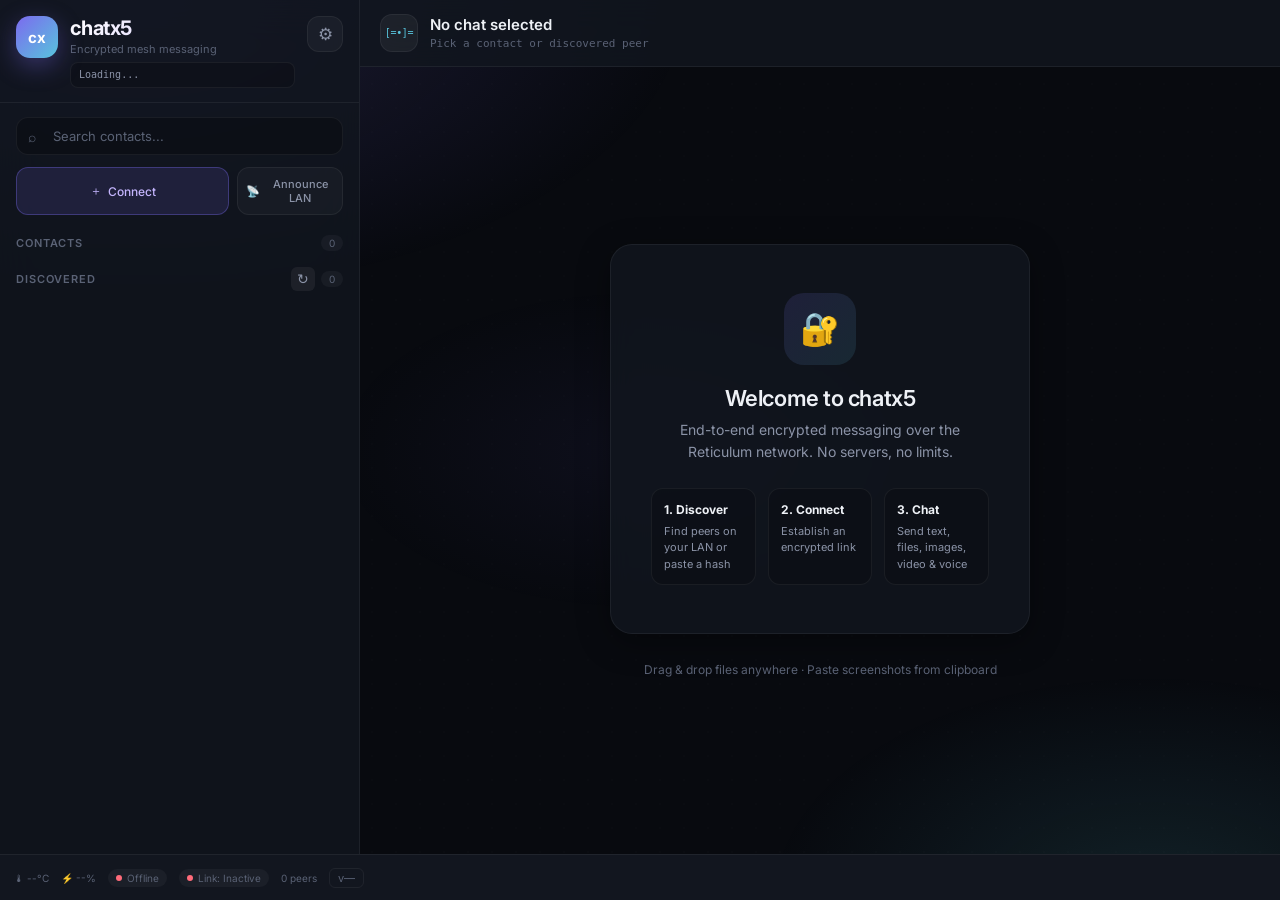
==== android/app/src/main/python/chatx5/web/static/index.html @ 14aeb2fa "v0.6.8: hub group chat, transport routing, announce isolation - Hub TCP relay links count via peer:t" ====
<!DOCTYPE html>
<html lang="en">
<head>
<meta charset="UTF-8">
<meta name="viewport" content="width=device-width, initial-scale=1.0, maximum-scale=1.0, viewport-fit=cover">
<title>chatx5</title>
<link rel="preconnect" href="https://fonts.googleapis.com">
<link rel="preconnect" href="https://fonts.gstatic.com" crossorigin>
<link href="https://fonts.googleapis.com/css2?family=Inter:wght@400;500;600;700&display=swap" rel="stylesheet">
<style>
*, *::before, *::after { margin: 0; padding: 0; box-sizing: border-box; }
:root {
  --bg: #080a0f;
  --bg-elevated: #0d1017;
  --surface: #12161f;
  --surface-hover: #181d28;
  --surface-active: #1e2433;
  --surface-glass: rgba(18, 22, 31, 0.82);
  --border: rgba(255,255,255,0.06);
  --border-strong: rgba(255,255,255,0.12);
  --text: #eef1f6;
  --text2: #8b93a7;
  --text3: #5a6275;
  --primary: #7c6aef;
  --primary-hover: #9183f5;
  --primary-soft: rgba(124,106,239,0.14);
  --accent: #58c4dc;
  --accent-soft: rgba(88,196,220,0.12);
  --msg-self: linear-gradient(135deg, #5b4cc4 0%, #7c6aef 55%, #6b7fd7 100%);
  --msg-other: #1a2030;
  --msg-system: rgba(124,106,239,0.12);
  --danger: #ff6b7a;
  --danger-soft: rgba(255,107,122,0.12);
  --success: #3dd68c;
  --success-soft: rgba(61,214,140,0.12);
  --warning: #f5b942;
  --radius-sm: 8px;
  --radius-md: 12px;
  --radius-lg: 16px;
  --radius-xl: 22px;
  --shadow-sm: 0 2px 8px rgba(0,0,0,0.25);
  --shadow-md: 0 8px 32px rgba(0,0,0,0.35);
  --shadow-lg: 0 20px 60px rgba(0,0,0,0.45);
  --transition: 0.22s cubic-bezier(0.4, 0, 0.2, 1);
  --sidebar-width: 360px;
}
html { scroll-behavior: smooth; }
body {
  font-family: 'Inter', -apple-system, BlinkMacSystemFont, 'Segoe UI', Roboto, sans-serif;
  background: var(--bg);
  color: var(--text);
  height: 100vh;
  height: 100dvh;
  overflow: hidden;
  -webkit-font-smoothing: antialiased;
  -webkit-text-size-adjust: 100%;
  padding: env(safe-area-inset-top) env(safe-area-inset-right) env(safe-area-inset-bottom) env(safe-area-inset-left);
}
body::before {
  content: '';
  position: fixed;
  inset: 0;
  background:
    radial-gradient(ellipse 80% 60% at 10% 0%, rgba(124,106,239,0.18), transparent 55%),
    radial-gradient(ellipse 60% 50% at 90% 100%, rgba(88,196,220,0.12), transparent 50%),
    radial-gradient(ellipse 40% 30% at 50% 50%, rgba(124,106,239,0.06), transparent 60%);
  pointer-events: none;
  z-index: 0;
}
#app { display: flex; flex-direction: column; height: 100vh; position: relative; z-index: 1; }
#workspace { display: flex; flex: 1; min-height: 0; overflow: hidden; }

/* Sidebar */
#sidebar {
  width: var(--sidebar-width);
  background: var(--surface-glass);
  backdrop-filter: blur(20px);
  -webkit-backdrop-filter: blur(20px);
  display: flex;
  flex-direction: column;
  border-right: 1px solid var(--border);
  transition: transform var(--transition), width var(--transition);
  flex-shrink: 0;
  overflow: hidden;
  isolation: isolate;
}
#sidebar-header {
  flex-shrink: 0;
  padding: 16px 16px 14px;
  border-bottom: 1px solid var(--border);
  display: flex;
  align-items: flex-start;
  gap: 12px;
}
#sidebar-body {
  flex: 1;
  min-height: 0;
  position: relative;
  display: flex;
  flex-direction: column;
  overflow: hidden;
}
.brand-mark {
  width: 42px; height: 42px; border-radius: 14px;
  background: linear-gradient(135deg, #7c6aef, #58c4dc);
  display: flex; align-items: center; justify-content: center;
  font-weight: 700; font-size: 15px; color: #fff;
  box-shadow: 0 8px 24px rgba(124,106,239,0.35);
  flex-shrink: 0; cursor: pointer; overflow: hidden;
  position: relative; transition: transform var(--transition), box-shadow var(--transition);
}
.brand-mark:hover { transform: scale(1.04); box-shadow: 0 10px 28px rgba(124,106,239,0.45); }
.brand-mark img { width: 100%; height: 100%; object-fit: cover; display: none; }
.brand-mark.has-logo { background: var(--surface); }
.brand-mark.has-logo img { display: block; }
.brand-mark.has-logo .brand-fallback { display: none; }
.peer-rtt {
  font-size: 10px; color: var(--success); font-variant-numeric: tabular-nums;
  margin-left: 4px; opacity: 0.9;
}
.identity-modal-overlay {
  position: fixed; inset: 0; z-index: 12000;
  background: rgba(0,0,0,0.55); display: none;
  align-items: center; justify-content: center; padding: 20px;
}
.identity-modal-overlay.open { display: flex; }
.identity-modal {
  width: min(420px, 100%); background: var(--surface);
  border: 1px solid var(--border-strong); border-radius: var(--radius-lg);
  padding: 20px; box-shadow: var(--shadow-lg);
}
.identity-modal h3 { margin: 0 0 8px; font-size: 18px; }
.identity-modal .id-value {
  font-family: ui-monospace, monospace; font-size: 12px; word-break: break-all;
  background: rgba(0,0,0,0.25); border: 1px solid var(--border);
  border-radius: var(--radius-sm); padding: 10px; margin: 12px 0;
}
.identity-modal-actions { display: flex; flex-wrap: wrap; gap: 8px; margin-top: 14px; }
.brand-text { flex: 1; min-width: 0; }
#sidebar-header h1 {
  font-size: 20px; font-weight: 700; letter-spacing: -0.03em; margin: 0;
  background: linear-gradient(135deg, #fff 0%, #c4b5fd 100%);
  -webkit-background-clip: text; -webkit-text-fill-color: transparent;
  background-clip: text;
}
.brand-sub { font-size: 11px; color: var(--text3); margin-top: 2px; }
#identity-box {
  margin-top: 6px; font-size: 10px; color: var(--text2);
  font-family: ui-monospace, 'Cascadia Code', monospace;
  cursor: pointer; line-height: 1.4;
  padding: 5px 8px; border-radius: var(--radius-sm);
  background: rgba(0,0,0,0.2); border: 1px solid var(--border);
  transition: all var(--transition);
  overflow: hidden; text-overflow: ellipsis; white-space: nowrap;
  max-width: 100%;
}
#identity-box:hover { color: var(--text); border-color: var(--primary); background: var(--primary-soft); }
#settings-btn {
  flex-shrink: 0;
  background: rgba(255,255,255,0.04); border: 1px solid var(--border);
  color: var(--text2); width: 36px; height: 36px;
  border-radius: var(--radius-md); cursor: pointer; font-size: 17px;
  display: flex; align-items: center; justify-content: center;
  transition: all var(--transition); align-self: flex-start;
}
#settings-btn:hover, #settings-btn.active {
  border-color: rgba(124,106,239,0.4); color: #c4b5fd; background: var(--primary-soft);
}

#contacts-section {
  flex: 1; min-height: 0; overflow: hidden;
  padding: 14px 16px 12px;
  display: flex; flex-direction: column;
}
.section-header {
  display: flex; align-items: center; justify-content: space-between;
  margin: 4px 0 10px;
}
.section-header h3 {
  font-size: 11px; font-weight: 600; text-transform: uppercase;
  letter-spacing: 0.08em; color: var(--text3);
}
.section-count {
  font-size: 10px; color: var(--text3);
  background: rgba(255,255,255,0.04); padding: 2px 8px;
  border-radius: 99px;
}
.section-header-actions {
  display: flex; align-items: center; gap: 6px;
}
.section-refresh-btn {
  border: none; background: rgba(255,255,255,0.06); color: var(--text2);
  width: 24px; height: 24px; border-radius: 6px; cursor: pointer;
  font-size: 14px; line-height: 1; padding: 0;
}
.section-refresh-btn:hover { background: rgba(255,255,255,0.12); color: var(--text1); }
.section-refresh-btn.spinning { opacity: 0.6; pointer-events: none; }
.search-box {
  position: relative; margin-bottom: 12px;
}
.search-box input {
  width: 100%; background: rgba(0,0,0,0.25);
  border: 1px solid var(--border); border-radius: var(--radius-md);
  color: var(--text); padding: 10px 12px 10px 36px;
  font-size: 13px; outline: none; transition: all var(--transition);
  font-family: inherit;
}
.search-box input:focus { border-color: var(--primary); box-shadow: 0 0 0 3px var(--primary-soft); }
.search-box input::placeholder { color: var(--text3); }
.search-icon {
  position: absolute; left: 12px; top: 50%; transform: translateY(-50%);
  color: var(--text3); font-size: 14px; pointer-events: none;
}
.sidebar-actions { display: flex; gap: 8px; margin-bottom: 16px; }
.sidebar-btn {
  flex: 1; display: flex; align-items: center; justify-content: center; gap: 6px;
  padding: 10px 12px; border-radius: var(--radius-md);
  border: 1px solid var(--border); background: rgba(255,255,255,0.03);
  color: var(--text2); font-size: 12px; font-weight: 500;
  cursor: pointer; transition: all var(--transition); font-family: inherit;
}
.sidebar-btn:hover { border-color: var(--border-strong); color: var(--text); background: var(--surface-hover); }
.sidebar-btn.primary {
  background: var(--primary-soft); border-color: rgba(124,106,239,0.35); color: #c4b5fd;
}
.sidebar-btn.primary:hover { background: rgba(124,106,239,0.22); color: #fff; }

.contact-item {
  display: flex; align-items: center; padding: 12px 14px;
  border-radius: var(--radius-md); cursor: pointer; margin-bottom: 6px;
  transition: background var(--transition), border-color var(--transition);
  position: relative; border: 1px solid transparent; gap: 0;
}
.contact-item:hover { background: var(--surface-hover); border-color: var(--border); }
.contact-item.active {
  background: var(--primary-soft); border-color: rgba(124,106,239,0.3);
  box-shadow: inset 3px 0 0 var(--primary);
}
.contact-avatar {
  width: 40px; height: 40px; border-radius: 12px;
  display: flex; align-items: center; justify-content: center;
  font-weight: 600; font-size: 15px; margin-right: 12px; flex-shrink: 0;
  color: #fff;
}
.contact-avatar-saved { background: linear-gradient(135deg, #7c6aef, #9b8afb); }
.contact-avatar-lan { background: linear-gradient(135deg, #2d9f6f, #3dd68c); }
.contact-info { flex: 1; min-width: 0; }
.contact-name { font-size: 14px; font-weight: 500; color: var(--text); }
.contact-hash {
  font-size: 11px; color: var(--text3); overflow: hidden;
  text-overflow: ellipsis; white-space: nowrap; font-family: ui-monospace, monospace;
  margin-top: 1px;
}
.contact-preview {
  font-size: 11px; color: var(--text3); overflow: hidden;
  text-overflow: ellipsis; white-space: nowrap; margin-top: 3px;
}
.contact-badge {
  font-size: 9px; font-weight: 600; text-transform: uppercase;
  letter-spacing: 0.06em; padding: 3px 7px; border-radius: 99px;
  background: rgba(255,255,255,0.05); color: var(--text3); flex-shrink: 0;
  margin-left: 8px;
}
.contact-badge.lan { background: var(--success-soft); color: var(--success); }
.contact-badge.unread {
  background: var(--primary); color: #fff; min-width: 20px;
  text-align: center; font-size: 10px; padding: 2px 6px;
}
.contact-card { align-items: flex-start; }
.contact-card .contact-avatar { margin-top: 2px; }
.contact-transport-rows { margin-top: 6px; display: flex; flex-direction: column; gap: 4px; }
.contact-transport-row {
  display: flex; align-items: center; gap: 8px; padding: 6px 8px;
  border-radius: var(--radius-sm); cursor: pointer; border: 1px solid transparent;
  transition: background var(--transition), border-color var(--transition);
}
.contact-transport-row:hover { background: var(--surface-hover); border-color: var(--border); }
.contact-transport-row.active { background: var(--primary-soft); border-color: rgba(124,106,239,0.25); }
.contact-transport-label {
  font-size: 9px; font-weight: 700; text-transform: uppercase; letter-spacing: 0.06em;
  min-width: 30px; flex-shrink: 0;
}
.contact-transport-label.lan { color: var(--success); }
.contact-transport-label.usb { color: var(--accent); }
.contact-transport-hash {
  flex: 1; min-width: 0; font-size: 11px; color: var(--text3);
  font-family: ui-monospace, monospace; overflow: hidden; text-overflow: ellipsis; white-space: nowrap;
}
.sidebar-actions .sidebar-btn.connect-btn { flex: 1 1 100%; }
.sidebar-actions .sidebar-btn.announce-btn { flex: 1 1 calc(50% - 4px); font-size: 11px; padding: 9px 8px; }
.contacts-scroll { flex: 1; min-height: 0; overflow-y: auto; margin: 0 -4px; padding: 0 4px; }

.empty-state {
  display: flex; flex-direction: column; align-items: center;
  text-align: center; gap: 6px; padding: 20px 12px; color: var(--text2);
}
.empty-state.small { padding: 16px 8px; font-size: 12px; }
.empty-state .empty-icon { font-size: 28px; opacity: 0.5; }
.empty-state .empty-hint { font-size: 11px; color: var(--text3); }

/* Overlay panels in sidebar */
.overlay-panel {
  display: none; flex-direction: column;
  position: absolute; inset: 0; z-index: 20;
  overflow-y: auto; padding: 16px;
  background: var(--surface);
  border-top: 1px solid var(--border);
  animation: panelIn 0.25s ease;
}
.overlay-panel.open { display: flex; pointer-events: auto; z-index: 25; }
@keyframes panelIn {
  from { opacity: 0; transform: translateX(-8px); }
  to { opacity: 1; transform: translateX(0); }
}
.panel-header {
  display: flex; align-items: center; justify-content: space-between;
  margin-bottom: 20px; padding-bottom: 14px;
  border-bottom: 1px solid var(--border);
}
.panel-header h3 { font-size: 16px; font-weight: 600; color: var(--text); }
.panel-close {
  background: rgba(255,255,255,0.05); border: 1px solid var(--border);
  color: var(--text2); width: 32px; height: 32px; border-radius: var(--radius-sm);
  cursor: pointer; font-size: 18px; line-height: 1;
  display: flex; align-items: center; justify-content: center;
  transition: all var(--transition);
}
.panel-close:hover { color: var(--text); border-color: var(--border-strong); }
.action-hash {
  font-family: ui-monospace, monospace; font-size: 12px;
  color: var(--text2); word-break: break-all;
  padding: 12px; background: rgba(0,0,0,0.2);
  border-radius: var(--radius-md); border: 1px solid var(--border);
  margin-bottom: 16px;
}
.action-buttons { display: flex; flex-direction: column; gap: 8px; }
.action-btn {
  display: flex; align-items: center; gap: 10px;
  padding: 12px 14px; border-radius: var(--radius-md);
  border: 1px solid var(--border); background: rgba(255,255,255,0.03);
  color: var(--text); font-size: 14px; cursor: pointer;
  transition: all var(--transition); font-family: inherit; text-align: left;
}
.action-btn:hover { background: var(--surface-hover); border-color: var(--border-strong); }
.action-btn.danger { color: var(--danger); border-color: rgba(255,107,122,0.2); }
.action-btn.danger:hover { background: var(--danger-soft); }

.settings-section { margin-bottom: 18px; }
.settings-section label {
  font-size: 11px; font-weight: 600; text-transform: uppercase;
  letter-spacing: 0.06em; color: var(--text3);
  display: block; margin-bottom: 8px;
}
.settings-section p { font-size: 12px; color: var(--text2); margin-bottom: 8px; line-height: 1.5; }
.settings-divider {
  height: 1px; background: var(--border); margin: 20px 0;
}
.settings-danger-zone label { color: var(--danger); }
.field-row { display: flex; gap: 8px; }
.field-row input { flex: 1; }

#settings-screen input:not([type="checkbox"]), #settings-screen select,
#connect-panel input, .dialog input, .dialog select {
  width: 100%; background: rgba(0,0,0,0.25);
  border: 1px solid var(--border); border-radius: var(--radius-md);
  color: var(--text); padding: 11px 12px; font-size: 13px;
  margin-bottom: 0; outline: none; font-family: inherit;
  transition: all var(--transition);
}
#settings-screen input[type="checkbox"] {
  width: 18px; height: 18px; padding: 0; margin: 0; flex-shrink: 0;
  accent-color: var(--primary); cursor: pointer;
}
#settings-screen input:not([type="checkbox"]):focus, #settings-screen select:focus,
#connect-panel input:focus, .dialog input:focus {
  border-color: var(--primary); box-shadow: 0 0 0 3px var(--primary-soft);
}
#settings-screen select option, .dialog select option { background: var(--surface); color: var(--text); }
.field-hint { font-size: 11px; color: var(--text3); margin-top: 6px; line-height: 1.4; }


/* Settings cards */
.settings-scroll { flex: 1; overflow-y: auto; padding-bottom: 8px; }
.settings-card {
  background: rgba(0,0,0,0.18); border: 1px solid var(--border);
  border-radius: var(--radius-lg); padding: 14px; margin-bottom: 12px;
}
.settings-card h4 {
  font-size: 12px; font-weight: 600; color: var(--text);
  margin-bottom: 12px; display: flex; align-items: center; gap: 8px;
}
.settings-card.danger { border-color: rgba(255,107,122,0.2); background: rgba(255,107,122,0.04); }
.settings-card.danger h4 { color: var(--danger); }
.settings-footer {
  flex-shrink: 0; padding-top: 12px; border-top: 1px solid var(--border);
}
.rns-iface-card {
  border: 1px solid var(--border);
  border-radius: var(--radius-sm);
  padding: 8px 10px;
  margin-bottom: 8px;
  background: rgba(255,255,255,0.02);
}
.rns-iface-card .iface-head {
  display: flex;
  align-items: center;
  justify-content: space-between;
  gap: 8px;
  margin-bottom: 6px;
}
.rns-iface-card .iface-head-actions {
  display: flex;
  align-items: center;
  gap: 8px;
  flex-shrink: 0;
}
.rns-iface-card .iface-active-toggle {
  display: flex;
  align-items: center;
  gap: 4px;
  font-size: 11px;
  color: var(--text2);
  white-space: nowrap;
}
.rns-iface-serial-fields {
  display: grid;
  grid-template-columns: 1fr 1fr;
  gap: 8px;
  margin-top: 6px;
}
.rns-iface-serial-fields label {
  display: block;
  font-size: 10px;
  color: var(--text3);
  margin-bottom: 4px;
}
.rns-iface-serial-fields select,
.rns-iface-serial-fields input {
  width: 100%;
  font-size: 11px;
}
.rns-serial-refresh {
  margin-top: 6px;
  font-size: 10px;
  color: var(--accent);
  cursor: pointer;
  background: none;
  border: none;
  padding: 0;
  font-family: inherit;
}
.rns-serial-refresh:hover { text-decoration: underline; }
.serial-devices-panel {
  margin-bottom: 10px;
  padding: 8px 10px;
  border: 1px solid var(--border);
  border-radius: var(--radius-sm);
  background: rgba(255,255,255,0.02);
  font-size: 11px;
}
.serial-devices-panel h5 {
  margin: 0 0 6px;
  font-size: 11px;
  color: var(--text2);
  font-weight: 600;
}
.serial-device-row {
  display: flex;
  justify-content: space-between;
  gap: 8px;
  padding: 4px 0;
  border-bottom: 1px solid rgba(255,255,255,0.04);
}
.serial-device-row:last-child { border-bottom: none; }
.serial-device-row .dev-name {
  font-family: ui-monospace, monospace;
  color: var(--text);
}
.serial-device-row .dev-meta {
  color: var(--text3);
  font-size: 10px;
  margin-top: 2px;
}
.serial-device-row .dev-status {
  flex-shrink: 0;
  font-size: 10px;
  font-weight: 600;
  white-space: nowrap;
}
.serial-device-row .dev-status.ok { color: #5fd38d; }
.serial-device-row .dev-status.denied { color: var(--warn, #e8a838); }
.serial-device-row .dev-status.missing { color: var(--text3); }
.rns-iface-serial-actions {
  display: flex;
  gap: 6px;
  margin-top: 8px;
  align-items: center;
}
.rns-iface-serial-actions .btn-block {
  width: auto;
  padding: 5px 10px;
  font-size: 11px;
}

.dock-version {
  font-size: 11px; color: var(--text3); cursor: pointer; padding: 2px 8px;
  border-radius: 6px; border: 1px solid var(--border);
}
.dock-version:hover { color: var(--text); border-color: var(--border-strong); }

/* Bottom dock */
#bottom-dock {
  flex-shrink: 0;
  display: flex;
  align-items: center;
  gap: 12px;
  padding: 0 14px;
  min-height: 46px;
  border-top: 1px solid var(--border);
  background: var(--surface);
}
.dock-status {
  display: flex;
  align-items: center;
  gap: 8px;
  flex-shrink: 0;
  font-size: 10px;
  color: var(--text3);
}
.dock-status > span:not(#queue-count) { white-space: nowrap; }
#transfer-dock {
  flex: 1;
  min-width: 0;
  display: flex;
  flex-direction: column;
  justify-content: center;
  gap: 4px;
}
#transfer-active-row {
  display: flex;
  align-items: center;
  gap: 10px;
  width: 100%;
}
#incoming-transfers {
  display: none;
  width: 100%;
  flex-direction: column;
  gap: 2px;
  font-size: 10px;
  color: var(--text2);
}
#incoming-transfers.active { display: flex; }
.incoming-item {
  display: flex;
  align-items: center;
  justify-content: space-between;
  gap: 8px;
  padding: 2px 0;
}
.incoming-item span:first-child {
  min-width: 0;
  overflow: hidden;
  text-overflow: ellipsis;
  white-space: nowrap;
}
.incoming-item span:last-child {
  flex-shrink: 0;
  color: var(--accent);
  font-variant-numeric: tabular-nums;
}
#debug-bar { display: contents; }
.status-pill {
  display: inline-flex; align-items: center; gap: 5px;
  padding: 3px 8px; border-radius: 99px;
  background: rgba(255,255,255,0.04); font-size: 10px;
}
.status-pill #ws-dot, .status-pill #link-dot {
  width: 6px; height: 6px; border-radius: 50%; display: inline-block;
}
#ws-dot.connected, #link-dot.connected { background: var(--success); box-shadow: 0 0 6px var(--success); }
#ws-dot.disconnected, #link-dot.disconnected { background: var(--danger); }
#ws-dot.connecting { background: var(--warning); }
#queue-count {
  background: var(--warning); color: #000; font-weight: 600;
  padding: 2px 8px; border-radius: 99px; font-size: 10px;
  cursor: pointer; user-select: none;
}
#queue-count:hover { filter: brightness(1.08); }

/* Main chat area */
#main { flex: 1; display: flex; flex-direction: column; min-width: 0; position: relative; }
#main::before {
  content: '';
  position: absolute; inset: 0;
  background-image: radial-gradient(rgba(255,255,255,0.03) 1px, transparent 1px);
  background-size: 24px 24px;
  pointer-events: none; opacity: 0.4;
}
#chat-header {
  padding: 14px 20px; border-bottom: 1px solid var(--border);
  display: flex; align-items: center; justify-content: space-between; gap: 16px;
  background: var(--surface-glass); backdrop-filter: blur(16px);
  position: relative; z-index: 2; flex-shrink: 0;
}
.header-left { display: flex; align-items: center; gap: 12px; min-width: 0; flex: 1; }
.header-actions { display: flex; align-items: center; gap: 10px; flex-shrink: 0; }
#chat-header .peer-info { min-width: 0; }
#sidebar-toggle {
  display: none; background: rgba(255,255,255,0.05);
  border: 1px solid var(--border); color: var(--text2);
  width: 38px; height: 38px; border-radius: var(--radius-md);
  cursor: pointer; font-size: 18px; align-items: center; justify-content: center;
}
#sidebar-toggle .toggle-bot {
  font-family: ui-monospace, 'Cascadia Code', monospace;
  font-size: 10px; letter-spacing: -0.03em; line-height: 1; color: var(--accent);
}
#chat-header .peer-info { font-size: 15px; font-weight: 600; }
#chat-header .peer-info .status {
  font-size: 11px; color: var(--text3); font-weight: 400; margin-top: 3px;
  font-family: ui-monospace, 'Cascadia Code', monospace;
  word-break: break-all; line-height: 1.35;
}
#chat-header .peer-info .status .peer-rtt {
  font-family: 'Inter', sans-serif; font-size: 10px; margin-left: 4px;
}
#disconnect-btn {
  background: var(--danger-soft); border: 1px solid rgba(255,107,122,0.25);
  color: var(--danger); padding: 4px 10px; border-radius: var(--radius-md);
  cursor: pointer; font-size: 10px; font-weight: 500;
  transition: all var(--transition); font-family: inherit;
  flex-shrink: 0;
}
#disconnect-btn:hover { background: rgba(255,107,122,0.2); }
.dock-status #disconnect-btn { margin-right: 4px; }

#placeholder {
  flex: 1; display: flex; align-items: center; justify-content: center;
  flex-direction: column; gap: 12px; position: relative; z-index: 1;
  padding: 40px;
}
.welcome-card {
  text-align: center; max-width: 420px;
  padding: 48px 40px; border-radius: var(--radius-xl);
  background: var(--surface-glass); border: 1px solid var(--border);
  backdrop-filter: blur(12px); box-shadow: var(--shadow-md);
}
.welcome-icon {
  width: 72px; height: 72px; margin: 0 auto 20px;
  border-radius: 20px; background: linear-gradient(135deg, var(--primary-soft), var(--accent-soft));
  display: flex; align-items: center; justify-content: center; font-size: 32px;
}
.welcome-card h2 { font-size: 22px; font-weight: 600; margin-bottom: 8px; letter-spacing: -0.02em; }
.welcome-card p { color: var(--text2); font-size: 14px; line-height: 1.6; }
.welcome-steps {
  display: flex; gap: 12px; margin-top: 24px; text-align: left;
}
.welcome-step {
  flex: 1; padding: 12px; border-radius: var(--radius-md);
  background: rgba(0,0,0,0.2); border: 1px solid var(--border);
  font-size: 11px; color: var(--text2); line-height: 1.5;
}
.welcome-step strong { display: block; color: var(--text); font-size: 12px; margin-bottom: 4px; }
#placeholder .keyhint { font-size: 12px; color: var(--text3); margin-top: 16px; }

#rns-error-banner {
  display: none;
  position: fixed;
  top: 0;
  left: 0;
  right: 0;
  z-index: 10000;
  background: linear-gradient(90deg, #5c1a24, #7a2030);
  color: #fff;
  padding: 10px 14px;
  font-size: 13px;
  line-height: 1.45;
  border-bottom: 1px solid rgba(255,255,255,0.15);
  box-shadow: var(--shadow-md);
}
#rns-error-banner.show { display: block; }
#rns-error-banner button {
  margin-top: 8px;
  background: rgba(255,255,255,0.14);
  border: 1px solid rgba(255,255,255,0.25);
  color: #fff;
  border-radius: 8px;
  padding: 6px 10px;
  cursor: pointer;
}
#setup-wizard {
  position: fixed; inset: 0; z-index: 200;
  display: none; align-items: center; justify-content: center;
  background: rgba(0,0,0,0.72); backdrop-filter: blur(8px);
  padding: 20px;
}
#setup-wizard.open { display: flex; }
.setup-wizard-card {
  width: min(480px, 100%); max-height: 90vh; overflow-y: auto;
  background: var(--surface); border: 1px solid var(--border);
  border-radius: var(--radius-xl); padding: 28px 24px;
  box-shadow: var(--shadow-lg);
}
.setup-wizard-card h2 { font-size: 20px; margin: 0 0 6px; }
.setup-wizard-card .lead { color: var(--text2); font-size: 13px; line-height: 1.55; margin-bottom: 18px; }
.setup-step { margin-bottom: 16px; }
.setup-step label { display: block; font-size: 12px; color: var(--text2); margin-bottom: 6px; }
.setup-step input, .setup-step select {
  width: 100%; height: 40px; border-radius: var(--radius-md);
  border: 1px solid var(--border); background: var(--surface2);
  color: var(--text); padding: 0 12px; font-family: inherit;
  color-scheme: dark;
}
.setup-step select {
  appearance: none;
  background-image: linear-gradient(45deg, transparent 50%, var(--text2) 50%),
    linear-gradient(135deg, var(--text2) 50%, transparent 50%);
  background-position: calc(100% - 18px) calc(50% + 2px), calc(100% - 12px) calc(50% + 2px);
  background-size: 6px 6px, 6px 6px;
  background-repeat: no-repeat;
  padding-right: 32px;
}
.setup-step select option {
  background: var(--surface2);
  color: var(--text);
}
.setup-step .field-row {
  display: flex; gap: 8px; align-items: stretch;
}
.setup-step .field-row input { flex: 1; min-width: 0; }
.setup-step .field-row button {
  width: auto; white-space: nowrap; padding: 0 12px; height: 40px;
  border-radius: var(--radius-md); border: 1px solid var(--border);
  background: var(--surface2); color: var(--text); cursor: pointer;
}
.setup-toggle {
  display: flex; align-items: flex-start; gap: 10px;
  padding: 12px; border-radius: var(--radius-md);
  border: 1px solid var(--border); background: rgba(0,0,0,0.15);
  font-size: 12px; color: var(--text2); line-height: 1.5;
}
.setup-toggle input { margin-top: 2px; }
.setup-toggle strong { display: block; color: var(--text); margin-bottom: 2px; }
.settings-toggle-card {
  display: grid; grid-template-columns: 1fr auto; align-items: center; gap: 16px;
  padding: 14px 16px; border-radius: var(--radius-md);
  border: 1px solid var(--border); background: rgba(0,0,0,0.12);
  margin-bottom: 10px; cursor: pointer; user-select: none;
  transition: border-color var(--transition), background var(--transition);
}
.settings-toggle-card:hover { border-color: var(--border-strong); background: rgba(255,255,255,0.04); }
.settings-toggle-card .toggle-text { min-width: 0; }
.settings-toggle-card .toggle-switch {
  display: flex; align-items: center; justify-content: center;
  width: 36px; flex-shrink: 0;
}
.settings-toggle-card .toggle-text strong {
  display: block; font-size: 13px; color: var(--text); margin-bottom: 3px;
}
.settings-toggle-card .toggle-text span {
  display: block; font-size: 12px; color: var(--text2); line-height: 1.45;
}
.network-status-block {
  margin-top: 4px; padding: 14px 16px; border-radius: var(--radius-md);
  border: 1px solid var(--border); background: rgba(0,0,0,0.18);
  font-size: 12px; line-height: 1.5;
}
.network-status-block .net-row {
  display: flex; justify-content: space-between; gap: 12px;
  padding: 6px 0; border-bottom: 1px solid rgba(255,255,255,0.04);
}
.network-status-block .net-row:last-child { border-bottom: none; }
.network-status-actions {
  display: grid; grid-template-columns: 1fr 1fr; gap: 10px; margin-bottom: 12px;
}
@media (max-width: 520px) { .network-status-actions { grid-template-columns: 1fr; } }
.settings-subhead {
  font-size: 11px; font-weight: 600; letter-spacing: 0.04em;
  text-transform: uppercase; color: var(--text3); margin: 14px 0 8px;
}
.net-hero {
  display: flex; align-items: flex-start; gap: 12px;
  padding: 14px 16px; border-radius: var(--radius-md);
  background: linear-gradient(135deg, rgba(124,106,239,0.12), rgba(88,196,220,0.08));
  border: 1px solid rgba(124,106,239,0.22); margin-bottom: 16px;
}
.net-hero-icon {
  width: 40px; height: 40px; border-radius: 12px; flex-shrink: 0;
  display: flex; align-items: center; justify-content: center;
  background: var(--primary-soft); font-size: 18px;
}
.net-hero-title { font-size: 13px; font-weight: 600; color: var(--text); margin-bottom: 4px; }
.net-hero-desc { font-size: 11px; color: var(--text2); line-height: 1.45; }
.net-grid { display: grid; grid-template-columns: 1fr 1fr; gap: 12px; margin-bottom: 14px; }
@media (max-width: 520px) { .net-grid { grid-template-columns: 1fr; } }
.net-panel {
  padding: 14px; border-radius: var(--radius-md);
  background: rgba(0,0,0,0.18); border: 1px solid var(--border);
}
.net-panel-label {
  font-size: 10px; font-weight: 600; letter-spacing: 0.06em;
  text-transform: uppercase; color: var(--text3); margin-bottom: 10px;
}
.net-iface-table {
  width: 100%; border-collapse: collapse; margin-top: 10px; font-size: 12px;
}
.net-iface-table th, .net-iface-table td {
  padding: 9px 10px; text-align: left; border-bottom: 1px solid var(--border);
}
.net-iface-table th {
  font-size: 10px; font-weight: 600; letter-spacing: 0.05em;
  text-transform: uppercase; color: var(--text3);
}
.net-iface-table code.net-ip {
  font-family: ui-monospace, monospace; font-size: 11px; color: var(--text2);
}
.net-iface-table .iface-status {
  display: inline-flex; align-items: center; gap: 6px; font-size: 11px; color: var(--text2);
}
.net-iface-table .status-dot {
  width: 7px; height: 7px; border-radius: 50%; flex-shrink: 0;
}
.net-iface-table .status-dot.up { background: var(--success); }
.net-iface-table .status-dot.down { background: var(--text3); }
.net-gw-badge {
  font-size: 9px; font-weight: 600; letter-spacing: 0.04em; text-transform: uppercase;
  color: var(--accent); margin-left: 6px;
}
.net-serial-block {
  margin: 16px 0; padding: 18px 20px; border-radius: var(--radius-lg);
  border: 1px solid rgba(88,196,220,0.28); background: rgba(88,196,220,0.06);
}
.net-serial-block h4 {
  font-size: 14px; font-weight: 600; color: var(--accent); margin: 0 0 6px;
}
.net-divider { height: 1px; background: var(--border); margin: 20px 0; }
.settings-row-split { display: grid; grid-template-columns: 1fr 1fr; gap: 10px; }
@media (max-width: 520px) { .settings-row-split { grid-template-columns: 1fr; } }

/* Full-page settings */
body.settings-open { overflow: hidden; }
#settings-screen {
  position: fixed; inset: 0; z-index: 180;
  display: none; flex-direction: column;
  background: var(--bg); color: var(--text);
}
#settings-screen.open { display: flex; }
.settings-topbar {
  flex-shrink: 0; display: flex; align-items: center; gap: 16px;
  padding: 14px 20px; border-bottom: 1px solid var(--border);
  background: var(--surface);
}
.settings-back {
  display: inline-flex; align-items: center; gap: 6px;
  padding: 8px 14px; border-radius: var(--radius-md);
  border: 1px solid var(--border); background: rgba(255,255,255,0.04);
  color: var(--text); font-size: 13px; cursor: pointer; font-family: inherit;
  transition: all var(--transition);
}
.settings-back:hover { background: var(--surface-hover); border-color: var(--border-strong); }
.settings-topbar h2 {
  flex: 1; margin: 0; font-size: 18px; font-weight: 600;
}
.settings-topbar h2 span { font-size: 12px; color: var(--text3); font-weight: 500; margin-left: 8px; }
.settings-topbar .btn-save {
  width: auto; min-width: 100px; padding: 0 20px; height: 40px;
}
.settings-layout {
  flex: 1; display: flex; min-height: 0; overflow: hidden;
}
.settings-nav {
  flex-shrink: 0; width: 200px; padding: 16px 12px;
  border-right: 1px solid var(--border); background: rgba(0,0,0,0.15);
  display: flex; flex-direction: column; gap: 4px; overflow-y: auto;
}
.settings-nav-item {
  display: flex; align-items: center; gap: 10px;
  padding: 12px 14px; border-radius: var(--radius-md);
  border: 1px solid transparent; background: transparent;
  color: var(--text2); font-size: 13px; font-weight: 500;
  cursor: pointer; text-align: left; font-family: inherit;
  transition: all var(--transition);
}
.settings-nav-item:hover { background: rgba(255,255,255,0.04); color: var(--text); }
.settings-nav-item.active {
  background: var(--primary-soft); border-color: rgba(124,106,239,0.35);
  color: var(--text);
}
.settings-nav-item .nav-icon { font-size: 16px; width: 22px; text-align: center; }
.settings-nav-item.sub-item {
  margin-left: 14px; padding-left: 12px; font-size: 12px;
  border-left: 2px solid rgba(124,106,239,0.25);
}
.settings-main {
  flex: 1; overflow-y: auto; padding: 24px 28px 32px;
}
.settings-pane { display: none; max-width: 760px; }
.settings-pane.active { display: block; }
.settings-block {
  background: rgba(0,0,0,0.14); border: 1px solid var(--border);
  border-radius: var(--radius-lg); padding: 20px 22px; margin-bottom: 16px;
}
.settings-block h3 {
  font-size: 15px; font-weight: 600; margin: 0 0 6px; color: var(--text);
}
.settings-block .block-lead {
  font-size: 13px; color: var(--text2); line-height: 1.55; margin: 0 0 18px;
}
.settings-block.danger {
  border-color: rgba(255,107,122,0.25); background: rgba(255,107,122,0.04);
}
.settings-block.danger h3 { color: var(--danger); }
.settings-block .settings-section { margin-bottom: 16px; }
.settings-block .settings-section:last-child { margin-bottom: 0; }
.settings-inline-link {
  color: var(--accent); text-decoration: none; font-weight: 500;
}
.settings-inline-link:hover { text-decoration: underline; }
.net-transport-cards { display: grid; grid-template-columns: 1fr 1fr; gap: 10px; }
@media (max-width: 640px) {
  .net-transport-cards { grid-template-columns: 1fr; }
}
.net-transport-card {
  padding: 16px; border-radius: var(--radius-md); cursor: pointer;
  border: 1px solid var(--border); background: rgba(0,0,0,0.12);
  transition: border-color var(--transition), background var(--transition);
}
.net-transport-card:hover { border-color: var(--border-strong); background: var(--surface-hover); }
.net-transport-card.active {
  border-color: rgba(124,106,239,0.55); background: var(--primary-soft);
}
.net-transport-card strong { display: block; font-size: 14px; color: var(--text); margin-bottom: 4px; }
.net-transport-card span { font-size: 12px; color: var(--text2); line-height: 1.45; }
@media (max-width: 720px) {
  .settings-layout { flex-direction: column; }
  .settings-nav {
    width: 100%; flex-direction: row; overflow-x: auto; overflow-y: hidden;
    border-right: none; border-bottom: 1px solid var(--border);
    padding: 10px 12px; gap: 6px;
  }
  .settings-nav-item { white-space: nowrap; padding: 10px 14px; }
  .settings-main { padding: 16px; }
}

#messages {
  flex: 1; overflow-y: auto; padding: 24px 28px;
  display: flex; flex-direction: column; gap: 8px;
  position: relative; z-index: 1; scroll-behavior: smooth;
}
.msg {
  max-width: 68%; padding: 12px 16px; border-radius: 18px;
  font-size: 14px; line-height: 1.55; position: relative;
  word-wrap: break-word; user-select: text;
  box-shadow: var(--shadow-sm);
  animation: msgIn 0.3s ease;
}
@keyframes msgIn {
  from { opacity: 0; transform: translateY(8px); }
  to { opacity: 1; transform: translateY(0); }
}
.msg:hover .msg-actions { opacity: 1; }
.msg .msg-actions {
  position: absolute; top: 6px; right: 6px; opacity: 0;
  display: flex; gap: 4px; transition: opacity var(--transition);
}
.msg .msg-action-btn {
  background: rgba(0,0,0,0.35); border: none; color: var(--text2);
  font-size: 11px; padding: 4px 8px; border-radius: 6px;
  cursor: pointer;
}
.msg .msg-action-btn:hover { color: var(--text); background: rgba(0,0,0,0.55); }
.msg .delete-btn:hover { color: var(--danger); }
.msg.self {
  align-self: flex-end; background: var(--msg-self);
  border-bottom-right-radius: 6px; color: #fff;
}
.msg.other {
  align-self: flex-start; background: var(--msg-other);
  border: 1px solid var(--border); border-bottom-left-radius: 6px;
}
.msg.system {
  align-self: center; background: var(--msg-system);
  border: 1px solid rgba(124,106,239,0.2);
  font-size: 12px; color: var(--text2); border-radius: 99px;
  padding: 8px 16px; max-width: 90%; box-shadow: none;
}
.msg .time {
  font-size: 10px; color: rgba(255,255,255,0.45); margin-top: 6px; text-align: right;
}
.msg.other .time { color: var(--text3); }
.msg .sender-label {
  font-size: 11px; font-weight: 600; color: var(--primary);
  margin-bottom: 4px; opacity: 0.9;
}
.msg img.msg-img {
  max-width: 100%; border-radius: var(--radius-md); margin-top: 8px;
  cursor: pointer; transition: transform var(--transition);
}
.msg img.msg-img:hover { transform: scale(1.02); }
.msg video.msg-video {
  max-width: 100%; max-height: 360px; border-radius: var(--radius-md);
  margin-top: 8px; background: #000; display: block;
}
.msg.video-msg { max-width: 88%; min-width: 260px; }
.msg .file-info { display: flex; align-items: center; gap: 10px; margin-top: 4px; }
.msg .file-info .file-icon { font-size: 22px; }
.msg.voice-msg { max-width: min(92%, 520px); min-width: min(92vw, 360px); overflow: visible; padding-right: 44px; }
.msg.voice-msg.other { max-width: min(92%, 520px); }
.msg.voice-msg .msg-actions,
.msg.video-msg .msg-actions { opacity: 1; z-index: 5; pointer-events: auto; }
.voice-wrap { width: 100%; max-width: 480px; min-width: min(88vw, 320px); margin-top: 8px; pointer-events: auto; }
.msg .voice-player {
  display: block; width: 100%; min-width: min(88vw, 300px); max-width: 480px;
  height: 48px; border-radius: var(--radius-sm); pointer-events: auto; cursor: pointer;
}
.msg-link { color: var(--accent); text-decoration: underline; text-underline-offset: 2px; }
.msg.self .msg-link { color: #d4f0ff; }

/* Composer */
#input-area {
  padding: 16px 24px 20px; position: relative; z-index: 2;
  background: linear-gradient(to top, var(--bg) 60%, transparent);
  flex-shrink: 0;
}
.composer {
  background: var(--surface-glass); border: 1px solid var(--border);
  border-radius: var(--radius-xl); padding: 8px 10px 8px 14px;
  backdrop-filter: blur(16px); box-shadow: var(--shadow-md);
  position: relative;
}
#input-row { display: flex; gap: 6px; align-items: flex-end; }
#input-row textarea {
  flex: 1; background: transparent; border: none;
  color: var(--text); padding: 10px 4px; font-size: 14px;
  font-family: inherit; resize: none; outline: none;
  min-height: 42px; max-height: 120px; line-height: 1.5;
}
#input-row textarea::placeholder { color: var(--text3); }
.composer-tools {
  display: flex; gap: 4px; align-items: center; padding-top: 2px;
}
.input-btn {
  background: transparent; border: none; color: var(--text3);
  width: 38px; height: 38px; border-radius: var(--radius-md);
  cursor: pointer; display: flex; align-items: center; justify-content: center;
  font-size: 17px; transition: all var(--transition); flex-shrink: 0;
}
.input-btn:hover { background: rgba(255,255,255,0.06); color: var(--text); }
.input-btn.recording { color: var(--danger); background: var(--danger-soft); animation: pulse 1s infinite; }
@keyframes pulse { 50% { opacity: 0.5; } }
@keyframes spin { to { transform: rotate(360deg); } }
.spinning { animation: spin 0.75s linear infinite; opacity: 0.85; }
#send-btn {
  background: linear-gradient(135deg, #7c6aef, #6b7fd7);
  color: #fff; width: 42px; height: 42px; border-radius: 14px;
  box-shadow: 0 4px 16px rgba(124,106,239,0.4);
}
#send-btn:hover { transform: scale(1.05); box-shadow: 0 6px 20px rgba(124,106,239,0.5); }

.attach-submenu {
  display: none; flex-wrap: wrap; gap: 4px; align-items: center;
  padding: 6px 0 2px; border-top: 1px solid var(--border); margin-top: 6px;
}
.attach-submenu.open { display: flex; }
.composer-tools .desktop-only { display: flex; }
.composer-tools .android-only { display: none; }
body.android-composer .composer-tools .desktop-only { display: none !important; }
body.android-composer .composer-tools .android-only { display: flex; }
body.android-composer .attach-submenu { display: none; }
body.android-composer .attach-submenu.open { display: flex; }

/* Buttons */
.dlg-btn-row { display: flex; gap: 10px; justify-content: flex-end; margin-top: 8px; }
.dlg-btn {
  padding: 10px 22px; border-radius: var(--radius-md); border: none;
  font-size: 13px; font-weight: 500; cursor: pointer; font-family: inherit;
  transition: all var(--transition);
}
.dlg-btn.primary {
  background: linear-gradient(135deg, #7c6aef, #6b7fd7); color: #fff;
  box-shadow: 0 4px 12px rgba(124,106,239,0.3);
}
.dlg-btn.primary:hover { transform: translateY(-1px); }
.dlg-btn.secondary { background: rgba(255,255,255,0.06); color: var(--text); border: 1px solid var(--border); }
.dlg-btn.secondary:hover { background: rgba(255,255,255,0.1); }
.dlg-btn.danger { background: var(--danger-soft); color: var(--danger); border: 1px solid rgba(255,107,122,0.25); }
.btn-block {
  width: 100%; padding: 11px; border-radius: var(--radius-md);
  border: 1px solid var(--border); background: rgba(255,255,255,0.04);
  color: var(--text); font-size: 13px; font-weight: 500;
  cursor: pointer; font-family: inherit; transition: all var(--transition);
}
.btn-block:hover { background: rgba(255,255,255,0.08); }
.btn-block.primary { background: var(--primary-soft); border-color: rgba(124,106,239,0.3); color: #c4b5fd; }
.btn-block.danger { color: var(--danger); border-color: rgba(255,107,122,0.2); }
.btn-block.danger:hover { background: var(--danger-soft); }

/* Modal state */
body.modal-open #app { pointer-events: none; user-select: none; }
body.modal-open #save-contact-dialog,
body.modal-open #save-contact-dialog * { pointer-events: auto; user-select: auto; }

/* Dialog */
#save-contact-dialog {
  display: none; position: fixed; inset: 0;
  background: rgba(0,0,0,0.65); backdrop-filter: blur(4px);
  z-index: 5000; align-items: center; justify-content: center;
  animation: fadeIn 0.2s ease;
}
#save-contact-dialog.open { display: flex; }
#folder-picker-dialog {
  display: none; position: fixed; inset: 0;
  background: rgba(0,0,0,0.65); z-index: 5000;
  align-items: center; justify-content: center;
}
#folder-picker-dialog.open { display: flex; }
.release-notes-page { max-width: min(92vw, 560px); max-height: 85vh; overflow: hidden; display: flex; flex-direction: column; position: relative; }
.release-notes-scroll { overflow-y: auto; flex: 1; padding-right: 4px; }
.release-notes-version { margin: 0 0 14px; padding-bottom: 12px; border-bottom: 1px solid var(--border); }
.release-notes-version h3 { margin: 0 0 8px; font-size: 15px; color: var(--text); }
.release-notes-version ul { margin: 0; padding-left: 18px; line-height: 1.55; font-size: 13px; color: var(--text2); }
.release-notes-version.current h3 { color: var(--accent); }
#share-browser-dialog {
  display: none; position: fixed; inset: 0;
  background: rgba(0,0,0,0.65); z-index: 5000;
  align-items: center; justify-content: center;
}
#share-browser-dialog.open { display: flex; }
.share-browser-toolbar {
  display: flex; flex-wrap: wrap; gap: 8px; align-items: center; margin-bottom: 12px;
}
.share-browser-path {
  flex: 1; min-width: 120px; font-size: 12px; color: var(--text2); word-break: break-all;
}
.share-entry-btn {
  text-align: left; padding: 10px 12px; border-radius: var(--radius-md);
  border: 1px solid var(--border); background: rgba(255,255,255,0.03);
  color: var(--text); font-size: 13px; cursor: pointer; font-family: inherit;
  display: flex; justify-content: space-between; gap: 10px; align-items: center;
}
.share-entry-btn:hover { background: var(--surface-hover); border-color: var(--border-strong); }
.share-entry-meta { font-size: 10px; color: var(--text3); flex-shrink: 0; }
.folder-option-btn {
  text-align: left; padding: 12px 14px; border-radius: var(--radius-md);
  border: 1px solid var(--border); background: rgba(255,255,255,0.03);
  color: var(--text); font-size: 13px; cursor: pointer; font-family: inherit;
}
.folder-option-btn:hover { background: var(--surface-hover); border-color: var(--border-strong); }
.folder-option-btn .path { display: block; font-size: 10px; color: var(--text3); margin-top: 4px; word-break: break-all; }
.network-status {
  margin-top: 10px; font-size: 11px; color: var(--text2); line-height: 1.5;
  max-height: 220px; overflow-y: auto; padding-right: 4px;
}
.net-row {
  display: flex; justify-content: space-between; gap: 8px;
  padding: 6px 0; border-bottom: 1px solid var(--border);
}
.net-row:last-child { border-bottom: none; }
.net-row-action { cursor: pointer; }
.net-row-action:hover .net-value { text-decoration: underline; }
.net-label { color: var(--text3); flex-shrink: 0; }
.net-value { color: var(--text); text-align: right; word-break: break-all; }
.net-iface {
  padding: 8px 10px; margin-top: 6px; border-radius: var(--radius-md);
  background: rgba(0,0,0,0.2); border: 1px solid var(--border);
}
.net-ok { color: var(--success); }
.net-bad { color: var(--danger); }
.net-warn { color: var(--warning); }
#save-contact-dialog .dialog { pointer-events: auto; }
#save-contact-dialog input, #save-contact-dialog button { pointer-events: auto; }
@keyframes fadeIn { from { opacity: 0; } to { opacity: 1; } }
.dialog {
  background: var(--surface); border: 1px solid var(--border);
  border-radius: var(--radius-xl); padding: 28px;
  width: 420px; max-width: 90vw; box-shadow: var(--shadow-lg);
  position: relative;
}
.dialog h2 { margin-bottom: 20px; font-size: 18px; font-weight: 600; }
.dialog label { font-size: 11px; font-weight: 600; text-transform: uppercase; letter-spacing: 0.06em; color: var(--text3); display: block; margin-bottom: 8px; }
.dialog .field-group { margin-bottom: 14px; }

/* Emoji picker */
#emoji-picker {
  display: none; position: absolute; bottom: calc(100% + 8px); left: 0;
  background: var(--surface); border: 1px solid var(--border);
  border-radius: var(--radius-lg); padding: 10px; width: 340px; max-height: 260px;
  overflow: hidden; z-index: 20; box-shadow: var(--shadow-lg); flex-direction: column;
}
#emoji-picker.open { display: flex; }
#emoji-search {
  width: 100%; margin-bottom: 8px; padding: 8px 10px; border-radius: var(--radius-sm);
  border: 1px solid var(--border); background: var(--bg); color: var(--text); font-size: 13px;
}
#emoji-grid {
  display: flex; flex-wrap: wrap; gap: 2px; overflow-y: auto; max-height: 200px;
}
#emoji-picker .emoji-empty {
  width: 100%; padding: 12px 8px; text-align: center; color: var(--text3); font-size: 12px;
}
.emoji-item {
  width: 36px; height: 36px; display: flex; align-items: center; justify-content: center;
  cursor: pointer; border-radius: var(--radius-sm); font-size: 20px;
  transition: background var(--transition);
}
.emoji-item:hover { background: rgba(255,255,255,0.08); transform: scale(1.15); }

/* Toast */
#toast {
  position: fixed; bottom: 28px; left: 50%;
  transform: translateX(-50%) translateY(12px);
  background: var(--surface); border: 1px solid var(--border);
  color: var(--text); padding: 12px 22px; border-radius: var(--radius-lg);
  font-size: 13px; font-weight: 500; opacity: 0;
  transition: all 0.3s cubic-bezier(0.4, 0, 0.2, 1);
  z-index: 200; pointer-events: none; box-shadow: var(--shadow-md);
}
#toast.show { opacity: 1; transform: translateX(-50%) translateY(0); }

/* Image lightbox with pinch / wheel zoom */
#image-modal {
  display: none; position: fixed; inset: 0;
  background: rgba(0,0,0,0.94); backdrop-filter: blur(8px);
  z-index: 300; flex-direction: column; touch-action: none;
}
#image-modal.open { display: flex; }
#image-viewer {
  flex: 1; min-height: 0; width: 100%; overflow: hidden;
  display: flex; align-items: center; justify-content: center;
  cursor: grab; position: relative;
}
#image-viewer.dragging { cursor: grabbing; }
#image-viewer img {
  max-width: none; max-height: none; border-radius: var(--radius-md);
  box-shadow: var(--shadow-lg); transform-origin: center center;
  user-select: none; -webkit-user-drag: none; pointer-events: none;
  transition: transform 0.05s linear;
}
.image-viewer-toolbar {
  flex-shrink: 0; display: flex; align-items: center; justify-content: center;
  gap: 10px; padding: 12px 16px calc(12px + env(safe-area-inset-bottom));
  background: rgba(0,0,0,0.55); border-top: 1px solid rgba(255,255,255,0.08);
}
.image-viewer-toolbar button {
  background: rgba(255,255,255,0.08); border: 1px solid rgba(255,255,255,0.12);
  color: var(--text); border-radius: var(--radius-md); padding: 8px 14px;
  font-size: 14px; cursor: pointer; font-family: inherit;
}
.image-viewer-toolbar button:hover { background: rgba(255,255,255,0.14); }
.image-viewer-zoom-label {
  font-size: 12px; color: var(--text2); min-width: 48px; text-align: center;
}

/* Progress bar */
#progress-bar {
  display: none; flex: 1; min-width: 0;
  align-items: center; gap: 10px;
}
#progress-bar.active { display: flex; }
#progress-bar .progress-track {
  flex: 1; min-width: 80px; height: 6px; background: rgba(255,255,255,0.08);
  border-radius: 99px; overflow: hidden;
}
#progress-bar .progress-fill {
  height: 100%;
  background: linear-gradient(90deg, #7c6aef, #58c4dc);
  border-radius: 99px; width: 0%;
}
#progress-bar #progress-label {
  font-size: 10px; color: var(--text2); min-width: 0; flex: 1;
  white-space: nowrap; overflow: hidden; text-overflow: ellipsis;
}
#transfer-speed {
  display: none; flex-shrink: 0; min-width: 76px; text-align: right;
  font-size: 12px; font-weight: 600; color: var(--accent);
  font-variant-numeric: tabular-nums;
}
#transfer-speed.active { display: block; }
#transfer-cancel-btn {
  display: none; flex-shrink: 0;
  background: var(--danger-soft); border: 1px solid rgba(255,107,122,0.3);
  color: var(--danger); padding: 6px 12px; border-radius: var(--radius-sm);
  font-size: 11px; font-weight: 600; cursor: pointer; font-family: inherit;
}
#transfer-cancel-btn.visible { display: inline-flex; }
#transfer-cancel-btn:hover { background: rgba(255,107,122,0.2); }

::-webkit-scrollbar { width: 5px; height: 5px; }
::-webkit-scrollbar-track { background: transparent; }
::-webkit-scrollbar-thumb { background: rgba(255,255,255,0.08); border-radius: 99px; }
::-webkit-scrollbar-thumb:hover { background: rgba(255,255,255,0.15); }

#sidebar-backdrop {
  display: none;
  position: fixed;
  inset: 0;
  background: rgba(0, 0, 0, 0.5);
  z-index: 44;
  touch-action: none;
}
body.sidebar-open #sidebar-backdrop { display: block; }

@media (min-width: 861px) {
  body:not(.android-shell) #sidebar-toggle {
    display: flex;
  }
  body.desktop-sidebar-collapsed:not(.android-shell) #sidebar {
    width: 0;
    min-width: 0;
    border-right: none;
    overflow: hidden;
    pointer-events: none;
  }
}

@media (max-width: 860px), (hover: none) and (pointer: coarse) {
  #workspace { position: relative; }
  #sidebar {
    position: fixed;
    left: 0;
    top: 0;
    bottom: 0;
    z-index: 50;
    width: min(var(--sidebar-width), 88vw);
    transform: translateX(-100%);
    box-shadow: var(--shadow-lg);
    -webkit-overflow-scrolling: touch;
  }
  #sidebar:not(.collapsed) { transform: translateX(0); }
  #sidebar-toggle {
    display: flex;
    position: relative;
    z-index: 43;
    touch-action: manipulation;
  }
  #main { width: 100%; flex: 1; position: relative; z-index: 1; }
  #chat-header { padding: 10px 12px; }
  #chat-header .peer-info { font-size: 14px; }
  :root { --sidebar-width: 300px; }
  .msg { max-width: 88%; }
  #messages { padding: 14px 12px; }
  #input-area { padding: 10px 12px 14px; }
  #placeholder { padding: 16px; }
  #placeholder .keyhint { display: none; }
  .welcome-card { padding: 28px 20px; max-width: 100%; }
  .welcome-steps { flex-direction: column; gap: 8px; }
  .welcome-card h2 { font-size: 20px; }
  #bottom-dock {
    flex-wrap: wrap;
    gap: 6px;
    padding: 6px 10px;
    min-height: 40px;
  }
  #temp-display, #cpu-display, #peer-count { display: none; }
  .dock-status { gap: 6px; }
  .status-pill { font-size: 9px; padding: 2px 6px; }
  #emoji-picker { width: calc(100vw - 32px); left: 0; }
  .composer-tools .input-btn { width: 34px; height: 34px; font-size: 16px; }
  #disconnect-btn { padding: 6px 12px; font-size: 11px; }
}

body.android-shell #workspace {
  position: relative;
  flex: 1;
  min-height: 0;
}
body.android-shell #sidebar {
  position: relative !important;
  left: auto !important;
  top: auto !important;
  bottom: auto !important;
  width: 100% !important;
  max-width: 100% !important;
  transform: none !important;
  box-shadow: none;
  z-index: 1;
  flex: 1;
  display: flex;
  flex-direction: column;
}
body.android-shell.android-chat-open #sidebar {
  display: none !important;
}
body.android-shell #main {
  display: none;
  flex: 1;
  min-height: 0;
  width: 100%;
}
body.android-shell.android-chat-open #main {
  display: flex;
  flex-direction: column;
}
body.android-shell #sidebar-toggle {
  display: none !important;
}
body.android-shell #sidebar-backdrop,
body.android-shell.sidebar-open #sidebar-backdrop {
  display: none !important;
}
</style>
</head>
<body>
<div id="rns-error-banner" role="alert">
  <strong>Network stack failed to start.</strong>
  <span id="rns-error-text"></span>
  <div><button type="button" onclick="repairNetworkInterfaces()">Repair interfaces &amp; restart</button></div>
</div>
<div id="setup-wizard" role="dialog" aria-modal="true" aria-labelledby="setup-wizard-title">
  <div class="setup-wizard-card">
    <h2 id="setup-wizard-title">Welcome to chatx5</h2>
    <p class="lead">Quick setup so you can discover and chat with peers on your chosen network.</p>
    <div class="setup-step">
      <label for="setup-name">Your display name</label>
      <input id="setup-name" placeholder="e.g. arch, ubuntu, phone..." maxlength="50" autocomplete="name">
    </div>
    <div class="setup-step">
      <label for="setup-lan-interface">IPv4 address for LAN chat</label>
      <select id="setup-lan-interface">
        <option value="" disabled selected>Pick an interface…</option>
      </select>
      <p class="field-hint">Each IPv4 on your PC is listed separately — pick the address peers should reach you on.</p>
    </div>
    <div class="setup-step">
      <label for="setup-retention">Chat history retention</label>
      <select id="setup-retention">
        <option value="1d">1 day</option>
        <option value="1w">1 week</option>
        <option value="1m">1 month</option>
        <option value="6m">6 months</option>
        <option value="12m">1 year</option>
        <option value="never" selected>Forever</option>
        <option value="on_restart">Until restart</option>
        <option value="on_close">Until close</option>
      </select>
    </div>
    <div class="setup-step">
      <label for="setup-lan-transport">LAN transport (RNS)</label>
      <select id="setup-lan-transport">
        <option value="udp_lan" selected>UDP LAN — Wi-Fi / Ethernet (recommended)</option>
        <option value="tcp_lan">TCP LAN — direct TCP peer links</option>
      </select>
      <p class="field-hint">How encrypted chat travels on your LAN. Change later in Settings → Network.</p>
    </div>
    <div class="setup-step">
      <label for="setup-received-dir">Received files folder</label>
      <div class="field-row">
        <input id="setup-received-dir" placeholder="/home/user/Downloads/chatx5" spellcheck="false">
        <button type="button" onclick="pickSetupReceivedDir()">Select folder</button>
      </div>
      <p class="field-hint" id="setup-received-hint">Where incoming files are saved. You can change this later in Settings.</p>
    </div>
    <div class="setup-step">
      <label class="setup-toggle">
        <input type="checkbox" id="setup-auto-announce" checked>
        <span><strong>Auto-announce</strong>Periodically broadcast your presence on the LAN. Leave off to announce manually with Announce LAN.</span>
      </label>
    </div>
    <p class="field-hint" style="margin-bottom:14px">UDP LAN discovery is enabled by default. Adjust RNS interfaces later in Settings → Network.</p>
    <button class="btn-block primary" onclick="completeSetupWizard()">Get started</button>
  </div>
</div>
<div id="app">
  <div id="workspace">
  <div id="sidebar-backdrop" onclick="closeSidebarOnBackdrop(event)"></div>
  <aside id="sidebar" onclick="event.stopPropagation()">
    <div id="sidebar-header">
      <div class="brand-mark" id="brand-mark" onclick="pickBrandLogo()" title="Click to set sidebar logo">
        <img id="brand-logo-img" alt="">
        <span class="brand-fallback">cx</span>
      </div>
      <input type="file" id="brand-logo-input" accept="image/png,image/jpeg,image/webp,image/gif" hidden>
      <div class="brand-text">
        <h1><span id="brand-title">chatx5</span> <span id="header-version" style="font-size:12px;color:var(--text3);font-weight:500"></span></h1>
        <div class="brand-sub">Encrypted mesh messaging</div>
        <div id="identity-box" onclick="openIdentityModal()" title="Your identity — click to manage">Loading...</div>
      </div>
      <button id="settings-btn" onclick="toggleSettings()" title="Settings">⚙</button>
    </div>

    <div id="sidebar-body">
    <div id="contacts-section">
      <div class="search-box">
        <span class="search-icon">⌕</span>
        <input type="text" id="contact-search" placeholder="Search contacts..." oninput="filterContacts(this.value)">
      </div>
      <div class="sidebar-actions">
        <button class="sidebar-btn primary connect-btn" onclick="toggleConnectPanel()">
          <span>＋</span> Connect
        </button>
        <button class="sidebar-btn announce-btn" onclick="announceSelf('lan')" title="Manual LAN announce (RNS + beacon)">
          <span>📡</span> Announce LAN
        </button>
        <button class="sidebar-btn announce-btn" id="announce-serial-btn" onclick="announceSelf('serial')" title="Manual serial/USB announce" style="display:none">
          <span>🔌</span> Announce Serial
        </button>
      </div>
      <div class="contacts-scroll">
        <div id="hub-group-section" style="display:none">
          <div class="section-header">
            <h3>Hub Group</h3>
          </div>
          <div id="hub-group-entry" class="contact-item" onclick="openChat(HUB_GROUP_PEER, false)">
            <div class="contact-avatar contact-avatar-saved">G</div>
            <div class="contact-info">
              <div class="contact-name">Group Chat</div>
              <div class="contact-hash">All peers on hub node</div>
            </div>
          </div>
        </div>
        <div class="section-header">
          <h3>Contacts</h3>
          <span class="section-count" id="contacts-count">0</span>
        </div>
        <div id="contacts-list"></div>

        <div class="section-header" style="margin-top:16px">
          <h3>Discovered</h3>
          <div class="section-header-actions">
            <button type="button" class="section-refresh-btn" id="discovered-refresh-btn"
              onclick="refreshDiscoveredPeers()" title="Refresh discovered peers (re-announce + rescan)">↻</button>
            <span class="section-count" id="discovered-count">0</span>
          </div>
        </div>
        <div id="discovered-list"></div>
      </div>
    </div>

    <div id="action-panel" class="overlay-panel">
      <div class="panel-header">
        <h3>Peer Actions</h3>
        <button class="panel-close" onclick="toggleActionPanel()" title="Close">&times;</button>
      </div>
      <div class="action-hash" id="action-panel-title"></div>
      <div class="action-buttons">
        <button class="action-btn" onclick="actionConnect()">🔗 Connect to peer</button>
        <button class="action-btn" onclick="actionSaveContact()">💾 Save as contact</button>
        <button class="action-btn danger" onclick="actionClearPeerHistory()">🧹 Clear chat history</button>
        <button class="action-btn danger" onclick="actionDelete()">🗑 Delete contact</button>
      </div>
    </div>

    <div id="identity-modal-overlay" class="identity-modal-overlay" onclick="closeIdentityModal(event)">
      <div class="identity-modal" onclick="event.stopPropagation()">
        <h3>Your identity</h3>
        <p class="field-hint" style="margin:0">LAN and USB serial use separate connect hashes in v0.5.</p>
        <label style="display:block;font-size:11px;font-weight:600;text-transform:uppercase;letter-spacing:.06em;color:var(--text3);margin-top:12px">LAN connect hash</label>
        <div class="id-value" id="identity-modal-hash-lan">—</div>
        <div id="identity-modal-serial-block">
          <label style="display:block;font-size:11px;font-weight:600;text-transform:uppercase;letter-spacing:.06em;color:var(--text3);margin-top:12px">Serial connect hash</label>
          <div class="id-value" id="identity-modal-hash-serial">—</div>
        </div>
        <div class="identity-modal-actions">
          <button type="button" class="sidebar-btn primary" onclick="copyIdentityFromModal('lan')">Copy LAN</button>
          <button type="button" class="sidebar-btn primary" id="identity-modal-copy-serial" onclick="copyIdentityFromModal('serial')" style="display:none">Copy Serial</button>
          <button type="button" class="sidebar-btn danger" onclick="regenerateIdentityFromModal('lan')">Regenerate LAN</button>
          <button type="button" class="sidebar-btn danger" id="identity-modal-regen-serial" onclick="regenerateIdentityFromModal('serial')" style="display:none">Regenerate Serial</button>
          <button type="button" class="sidebar-btn" onclick="closeIdentityModal()">Close</button>
        </div>
      </div>
    </div>

    <div id="release-notes-overlay" class="setup-overlay" style="display:none" onclick="if(event.target===this)closeReleaseNotesPage()">
      <div class="setup-card release-notes-page" onclick="event.stopPropagation()">
        <button class="panel-close" onclick="closeReleaseNotesPage()" style="position:absolute;top:16px;right:16px" title="Close">&times;</button>
        <h2>Release notes</h2>
        <p class="field-hint" style="margin:0 0 12px">Installed: <strong id="release-notes-current-version">—</strong></p>
        <div id="release-notes-all" class="release-notes-scroll"></div>
        <button type="button" class="btn-block" onclick="closeReleaseNotesPage()" style="margin-top:12px">Close</button>
      </div>
    </div>

    <div id="connect-panel" class="overlay-panel">
      <div class="panel-header">
        <h3>Connect to Peer</h3>
        <button class="panel-close" onclick="toggleConnectPanel()" title="Close">&times;</button>
      </div>
      <div class="settings-section">
        <label>Peer Identity Hash</label>
        <input id="connect-hash" placeholder="Paste peer identity hash..." spellcheck="false">
      </div>
      <div class="settings-section">
        <label>Save as Contact (optional)</label>
        <input id="contact-name" placeholder="Contact name...">
      </div>
      <div style="margin-top:auto;padding-top:16px;display:flex;gap:10px">
        <button class="dlg-btn secondary" style="flex:1" onclick="toggleConnectPanel()">Cancel</button>
        <button class="dlg-btn primary" style="flex:1" onclick="doConnectFromPanel()">Connect</button>
      </div>
    </div>
    </div>
  </aside>

  <main id="main">
    <div id="chat-header">
      <div class="header-left">
        <button id="sidebar-toggle" onclick="event.stopPropagation(); toggleSidebar()" title="Toggle sidebar"><span class="toggle-bot">[=•]=</span></button>
        <div class="peer-info">
          <span id="peer-name">No chat selected</span>
          <div class="status" id="peer-status">Pick a contact or discovered peer</div>
        </div>
      </div>
    </div>

    <div id="placeholder">
      <div class="welcome-card">
        <div class="welcome-icon">🔐</div>
        <h2>Welcome to chatx5</h2>
        <p>End-to-end encrypted messaging over the Reticulum network. No servers, no limits.</p>
        <div class="welcome-steps">
          <div class="welcome-step"><strong>1. Discover</strong>Find peers on your LAN or paste a hash</div>
          <div class="welcome-step"><strong>2. Connect</strong>Establish an encrypted link</div>
          <div class="welcome-step"><strong>3. Chat</strong>Send text, files, images, video & voice</div>
        </div>
      </div>
      <div class="keyhint">Drag & drop files anywhere · Paste screenshots from clipboard</div>
    </div>

    <div id="messages" style="display:none"></div>

    <div id="input-area" style="display:none">
      <div class="composer">
        <div id="emoji-picker">
          <input type="text" id="emoji-search" placeholder="Search emoji..." oninput="filterEmojiPicker(this.value)">
          <div id="emoji-grid"></div>
        </div>
        <div id="input-row">
          <textarea id="msg-input" rows="1" placeholder="Message..." onkeydown="onInputKey(event)" oninput="onComposerInput(this)" onfocus="onComposerFocus()" onblur="onComposerBlur()"></textarea>
          <div class="composer-tools">
            <button class="input-btn android-only" id="camera-btn" onclick="pickCamera()" title="Camera">+</button>
            <input type="file" id="camera-input" accept="image/*" capture="environment" style="display:none" onchange="uploadFiles(this.files);this.value=''">
            <button class="input-btn desktop-only" id="emoji-btn" onclick="toggleEmoji()" title="Emoji">😊</button>
            <button class="input-btn desktop-only" id="voice-btn" onclick="toggleVoice()" title="Voice note">🎤</button>
            <button class="input-btn desktop-only" id="file-btn" onclick="pickFiles()" title="Attach file">📎</button>
            <button class="input-btn desktop-only" id="folder-btn" onclick="pickSendFolder()" title="Attach folder">📁</button>
            <button class="input-btn desktop-only" id="share-btn" onclick="pickShareFolder()" title="Share folder to browse">🗂️</button>
            <input type="file" id="file-input" style="display:none" multiple onchange="uploadFiles(this.files);this.value=''">
            <input type="file" id="folder-input" style="display:none" webkitdirectory multiple onchange="uploadFolder(this.files);this.value=''">
            <button class="input-btn" id="send-btn" onclick="sendMessage()" onmousedown="event.preventDefault()" ontouchstart="event.preventDefault()" title="Send">➤</button>
          </div>
        </div>
        <div id="attach-submenu" class="attach-submenu">
          <button class="input-btn" id="emoji-btn-mobile" onclick="toggleEmoji()" title="Emoji">😊</button>
          <button class="input-btn" id="voice-btn-mobile" onclick="toggleVoice()" title="Voice note">🎤</button>
          <button class="input-btn" id="file-btn-mobile" onclick="pickFiles()" title="Attach file">📎</button>
          <button class="input-btn" id="folder-btn-mobile" onclick="pickSendFolder()" title="Attach folder">📁</button>
          <button class="input-btn" id="share-btn-mobile" onclick="pickShareFolder()" title="Share folder to browse">🗂️</button>
        </div>
      </div>
    </div>
  </main>
  </div>

  <footer id="bottom-dock">
    <div class="dock-status" id="debug-bar">
      <button id="disconnect-btn" style="display:none" onclick="disconnect()">Disconnect</button>
      <span id="temp-display">🌡 --°C</span>
      <span id="cpu-display">⚡ --%</span>
      <span id="ws-status">
        <span class="status-pill"><span id="ws-dot"></span><span id="ws-label">WS</span></span>
      </span>
      <span id="link-status">
        <span class="status-pill"><span id="link-dot"></span><span id="link-label">Link</span></span>
      </span>
      <span id="peer-count">0 peers</span>
      <span id="app-version-dock" class="dock-version" onclick="openReleaseNotesPage()" title="Release notes">v—</span>
      <span id="queue-count" style="display:none" title="Click to clear queue" onclick="clearQueue()"></span>
    </div>
    <div id="transfer-dock">
      <div id="incoming-transfers"></div>
      <div id="transfer-active-row">
        <div id="progress-bar">
          <div class="progress-track"><div class="progress-fill"></div></div>
          <span id="progress-label">Transferring...</span>
        </div>
        <span id="transfer-speed"></span>
        <button id="transfer-cancel-btn" onclick="cancelTransfer()">Cancel</button>
      </div>
    </div>
  </footer>
</div>

<div id="settings-screen" role="dialog" aria-modal="true" aria-labelledby="settings-screen-title">
  <header class="settings-topbar">
    <button type="button" class="settings-back" onclick="closeSettings()" title="Back to chat">← Back</button>
    <h2 id="settings-screen-title">Settings <span id="settings-version"></span></h2>
    <button type="button" class="btn-block primary btn-save" onclick="saveSettings()">Save</button>
  </header>
  <div class="settings-layout">
    <nav class="settings-nav" aria-label="Settings sections">
      <button type="button" class="settings-nav-item active" data-section="profile" onclick="showSettingsSection('profile')">
        <span class="nav-icon">👤</span> Profile
      </button>
      <button type="button" class="settings-nav-item" data-section="storage" onclick="showSettingsSection('storage')">
        <span class="nav-icon">💾</span> Storage
      </button>
      <button type="button" class="settings-nav-item" data-section="network" onclick="showSettingsSection('network')">
        <span class="nav-icon">📡</span> Network
      </button>
      <button type="button" class="settings-nav-item sub-item" data-section="status" onclick="showSettingsSection('status')">
        <span class="nav-icon">🌐</span> Live status
      </button>
      <button type="button" class="settings-nav-item" data-section="system" onclick="showSettingsSection('system')">
        <span class="nav-icon">⚙</span> System
      </button>
    </nav>
    <main class="settings-main">
      <section id="settings-section-profile" class="settings-pane active">
        <div class="settings-block">
          <h3>Profile</h3>
          <p class="block-lead">How you appear to peers on the network.</p>
          <div class="settings-section">
            <label>Display name</label>
            <input id="settings-name" placeholder="Your name on the network...">
          </div>
          <div class="settings-section">
            <label for="settings-brand-title">Sidebar title</label>
            <input id="settings-brand-title" maxlength="18" placeholder="chatx5"
              onchange="saveBrandTitle()" onblur="saveBrandTitle()">
            <p class="field-hint">Custom text in the top-left header (max 18 characters).</p>
          </div>
          <div class="settings-section">
            <label>LAN connect hash</label>
            <input id="settings-hash-lan" readonly style="font-family:ui-monospace,monospace;font-size:12px;color:var(--text2)">
            <p class="field-hint">Share this hash for Wi-Fi/Ethernet peers. This is your LAN message destination.</p>
          </div>
          <div class="settings-section" id="settings-serial-hash-section" style="display:none">
            <label>Serial connect hash</label>
            <input id="settings-hash-serial" readonly style="font-family:ui-monospace,monospace;font-size:12px;color:var(--text2)">
            <p class="field-hint">Share this hash for USB serial peers. Separate from your LAN hash.</p>
          </div>
          <div style="display:flex;flex-direction:column;gap:10px;max-width:320px;margin-top:4px">
            <button type="button" class="btn-block danger" onclick="regenerateIdentity('lan')">Regenerate LAN identity</button>
            <button type="button" class="btn-block danger" id="settings-regen-serial-btn" onclick="regenerateIdentity('serial')" style="display:none">Regenerate Serial identity</button>
          </div>
        </div>
      </section>

      <section id="settings-section-storage" class="settings-pane">
        <div class="settings-block">
          <h3>Storage</h3>
          <p class="block-lead">Where chat history and received files are kept.</p>
          <div class="settings-section">
            <label>Chat history retention</label>
            <select id="settings-retention" onchange="saveRetentionOnly()">
              <option value="1d">1 day</option>
              <option value="1w">1 week</option>
              <option value="1m">1 month</option>
              <option value="6m">6 months</option>
              <option value="12m">1 year</option>
              <option value="never">Forever</option>
              <option value="on_restart">Until restart</option>
              <option value="on_close">Until close</option>
            </select>
          </div>
          <div class="settings-section">
            <label>Received files folder</label>
            <div class="field-row">
              <input id="settings-received-dir" placeholder="/home/user/Downloads">
              <button type="button" class="btn-block" onclick="pickReceivedDir()" style="width:auto;white-space:nowrap;padding:0 14px;height:42px" title="Select folder">Browse</button>
            </div>
            <p class="field-hint" id="settings-received-hint">Opens your system folder picker. Click Save to apply.</p>
            <input type="file" id="dir-picker-fallback" style="display:none" webkitdirectory onchange="pickReceivedDirFallback(this)">
          </div>
        </div>
      </section>

      <section id="settings-section-status" class="settings-pane">
        <div class="settings-block">
          <h3>Live network status</h3>
          <p class="block-lead">Discovery, active links, transports, and interface health. Refreshes automatically while you are on this tab.</p>
          <div class="network-status-actions">
            <button type="button" class="btn-block" onclick="refreshNetworkStatus()">↻ Refresh status</button>
            <button type="button" class="btn-block" onclick="announceSelf('lan')">📡 Announce LAN</button>
            <button type="button" class="btn-block" id="status-announce-serial-btn" onclick="announceSelf('serial')" style="display:none">🔌 Announce Serial</button>
          </div>
          <button type="button" class="btn-block danger" style="margin-bottom:12px;max-width:280px" onclick="resetNetwork()">Reset network</button>
          <div id="network-status-panel" class="network-status-block">Loading network status...</div>
        </div>
      </section>

      <section id="settings-section-network" class="settings-pane">
        <div class="settings-block">
          <h3>LAN discovery</h3>
          <p class="block-lead">Pin the IPv4 subnet peers should use to reach you.</p>
          <div class="settings-section">
            <label>IPv4 address</label>
            <div class="field-row">
              <select id="settings-lan-interface" onchange="saveLanInterface()">
                <option value="" disabled>Pick an interface…</option>
              </select>
              <button type="button" id="lan-refresh-btn" class="btn-block" onclick="refreshLanInterfaces(true, this, true)" style="width:auto;white-space:nowrap;padding:0 14px;height:42px" title="Rescan IPv4 addresses">↻ Rescan</button>
            </div>
            <div id="lan-interface-summary"></div>
          </div>
          <div class="settings-section" style="margin-top:14px">
            <label for="settings-lan-probe-interval">LAN link ping interval (seconds)</label>
            <input type="number" id="settings-lan-probe-interval" min="0" max="18000" step="1" value="30"
              onchange="saveLanProbeInterval()" onblur="saveLanProbeInterval()">
            <p class="field-hint">How often to ping LAN discovered peers and refresh RTT. 0 = off, max 18000s.</p>
          </div>
          <div class="settings-section">
            <label for="settings-lan-announce-interval">LAN auto-announce interval (seconds)</label>
            <input type="number" id="settings-lan-announce-interval" min="0" max="18000" step="1" value="0"
              onchange="saveLanAnnounceInterval()" onblur="saveLanAnnounceInterval()">
            <p class="field-hint">Periodic LAN broadcast. 0 = off (use sidebar Announce LAN).</p>
          </div>
          <div class="settings-section">
            <label for="settings-serial-probe-interval">Serial link ping interval (seconds)</label>
            <input type="number" id="settings-serial-probe-interval" min="3" max="18000" step="1" value="30"
              onchange="saveSerialProbeInterval()" onblur="saveSerialProbeInterval()">
            <p class="field-hint">How often to ping USB serial peers and refresh RTT. 0 = off, min 3s when enabled.</p>
          </div>
          <div class="settings-section">
            <label for="settings-serial-announce-interval">Serial auto-announce interval (seconds)</label>
            <input type="number" id="settings-serial-announce-interval" min="0" max="18000" step="1" value="0"
              onchange="saveSerialAnnounceInterval()" onblur="saveSerialAnnounceInterval()">
            <p class="field-hint">Periodic USB serial broadcast. 0 = off (use sidebar Announce Serial).</p>
          </div>
          <div class="settings-section">
            <label for="settings-max-peer-links">Max simultaneous peer connections</label>
            <input type="number" id="settings-max-peer-links" min="0" max="64" step="1" value="0"
              onchange="saveMaxPeerLinks()" onblur="saveMaxPeerLinks()">
            <p class="field-hint">0 = unlimited. 1 = only one active link at a time (LAN and USB count separately). When full, the oldest connection is closed for a new one.</p>
          </div>
        </div>

        <div class="settings-block">
          <h3>LAN transport</h3>
          <p class="block-lead">How encrypted chat travels on your local network. Restart chatx5 after changing.</p>
          <select id="settings-lan-transport" onchange="applyLanTransport(); syncTransportCards();" style="display:none">
            <option value="udp_lan">UDP LAN</option>
            <option value="tcp_lan">TCP LAN</option>
          </select>
          <div class="net-transport-cards" id="net-transport-cards">
            <div class="net-transport-card" data-transport="udp_lan" onclick="pickLanTransport('udp_lan')">
              <strong>UDP LAN</strong>
              <span>Default — fast discovery on Wi-Fi and Ethernet</span>
            </div>
            <div class="net-transport-card" data-transport="tcp_lan" onclick="pickLanTransport('tcp_lan')">
              <strong>TCP LAN</strong>
              <span>Direct TCP links for fixed hosts on the LAN</span>
            </div>
          </div>
          <p id="settings-lan-transport-hint" class="field-hint" style="margin-top:12px">Restart chatx5 after changing transport.</p>
        </div>

        <div class="settings-block net-serial-block" id="net-serial-panel">
          <h4>USB serial link</h4>
          <p class="field-hint" id="serial-setup-hint" style="margin:0 0 14px">Add a USB serial adapter for off-LAN peers. Pick device and baud (57600 default), Apply, then restart.</p>
          <div id="settings-serial-add-row" style="margin-bottom:12px">
            <button type="button" class="btn-block" onclick="addRnsInterface('serial')">+ Add USB serial link</button>
          </div>
          <div id="serial-devices-panel" class="serial-devices-panel" style="display:none"></div>
          <div id="rns-interfaces-list"></div>
          <div id="serial-permission-hint" style="display:none;margin-top:10px;font-size:12px;color:var(--warning);line-height:1.5"></div>
        </div>

        <div class="settings-block">
          <h3>Hub group chat</h3>
          <p class="block-lead">Optional relay for group messaging. Direct P2P chat is unaffected when hub is off.</p>
          <div class="settings-section">
            <label>Hub mode</label>
            <select id="settings-hub-role" onchange="onHubRoleChange()">
              <option value="off">Off — direct P2P only</option>
              <option value="server">Hub server — relay for all clients</option>
              <option value="client">Hub client — connect to hub IP</option>
            </select>
          </div>
          <p class="field-hint" id="hub-server-hint" style="display:none;margin:8px 0 0">
            Hub server listens on <strong>0.0.0.0:4242</strong> on this machine (all interfaces).
            P2P LAN discovery and 1:1 chat still use your configured LAN transport (UDP is correct).
            This is separate from the LAN discovery IPv4 pin below.
          </p>
          <div id="hub-client-fields" class="settings-section" style="display:none">
            <label>Hub host (IP)</label>
            <input id="settings-hub-host" placeholder="10.0.5.37" spellcheck="false">
            <p class="field-hint" style="margin:6px 0 0">IP of the hub server on <strong>your</strong> subnet (e.g. 10.0.30.112, not 10.0.5.37 if you are on 10.0.30.x). Requires <code>--share</code> on the server for hash discovery. P2P peers still use UDP.</p>
            <label style="margin-top:12px">Hub port</label>
            <input id="settings-hub-port" type="number" min="1" max="65535" value="4242">
          </div>
        </div>
      </section>

      <section id="settings-section-system" class="settings-pane">
        <div class="settings-block">
          <h3>Network maintenance</h3>
          <p class="block-lead">Background upkeep for discovery counters and network state.</p>
          <label class="settings-toggle-card">
            <div class="toggle-text">
              <strong>Auto-reset</strong>
              <span>Clear beacon counters weekly so discovery stats stay readable.</span>
            </div>
            <div class="toggle-switch">
              <input type="checkbox" id="settings-network-auto-reset" onchange="saveNetworkAutoReset()">
            </div>
          </label>
        </div>
        <div class="settings-block">
          <h3>About</h3>
          <p class="block-lead">Version <span id="settings-app-version">—</span></p>
          <p class="field-hint" style="margin:8px 0 0">Release notes: tap the version badge in the bottom dock.</p>
        </div>
        <div class="settings-block danger">
          <h3>System</h3>
          <p class="block-lead">Destructive actions — use with care.</p>
          <div id="android-debug-log-hint" style="display:none;margin-bottom:14px;font-size:12px;color:var(--text2);line-height:1.5;word-break:break-all"></div>
          <div style="display:flex;flex-direction:column;gap:10px;max-width:320px">
            <button type="button" class="btn-block danger" onclick="restartServer()">Restart server</button>
          </div>
        </div>
      </section>
    </main>
  </div>
</div>

<div id="share-browser-dialog" onclick="if(event.target===this)closeShareBrowser()">
  <div class="dialog" style="max-height:85vh;overflow:hidden;display:flex;flex-direction:column;min-width:min(92vw,520px)">
    <button class="panel-close" onclick="closeShareBrowser()" style="position:absolute;top:16px;right:16px" title="Close">&times;</button>
    <h2 id="share-browser-title">Shared folder</h2>
    <div class="share-browser-toolbar">
      <button class="dlg-btn secondary" id="share-browser-up" onclick="shareBrowserUp()" style="display:none">↑ Up</button>
      <span class="share-browser-path" id="share-browser-path">/</span>
      <label class="dlg-btn secondary" id="share-browser-upload-label" style="cursor:pointer;margin:0">
        Upload<input type="file" id="share-browser-upload" style="display:none" onchange="uploadShareFile(this.files);this.value=''">
      </label>
    </div>
    <div id="share-browser-list" style="overflow-y:auto;flex:1;display:flex;flex-direction:column;gap:6px;margin-bottom:12px"></div>
    <button class="dlg-btn secondary" onclick="closeShareBrowser()">Close</button>
  </div>
</div>

<div id="folder-picker-dialog" onclick="if(event.target===this)closeFolderPicker()">
  <div class="dialog" style="max-height:80vh;overflow:hidden;display:flex;flex-direction:column">
    <button class="panel-close" onclick="closeFolderPicker()" style="position:absolute;top:16px;right:16px" title="Close">&times;</button>
    <h2>Save received files to</h2>
    <div id="folder-picker-list" style="overflow-y:auto;flex:1;display:flex;flex-direction:column;gap:8px;margin-bottom:12px"></div>
    <button class="dlg-btn secondary" onclick="closeFolderPicker()">Cancel</button>
  </div>
</div>

<div id="save-contact-dialog" onclick="if(event.target===this)closeSaveContact()">
  <div class="dialog">
    <button class="panel-close" onclick="closeSaveContact()" style="position:absolute;top:16px;right:16px" title="Close">&times;</button>
    <h2>Save Contact</h2>
    <div class="field-group">
      <label>Identity Hash</label>
      <input id="save-contact-hash" readonly>
    </div>
    <div class="field-group">
      <label>Display Name</label>
      <input id="save-contact-name" placeholder="Contact name..." autocomplete="off" onkeydown="if(event.key==='Enter'){event.preventDefault();doSaveContact();}">
    </div>
    <div class="dlg-btn-row">
      <button class="dlg-btn secondary" onclick="closeSaveContact()">Cancel</button>
      <button class="dlg-btn primary" onclick="doSaveContact()">Save</button>
    </div>
  </div>
</div>

<div id="image-modal">
  <div id="image-viewer">
    <img id="modal-img" src="" alt="">
  </div>
  <div class="image-viewer-toolbar">
    <button type="button" onclick="imageZoomOut()" title="Zoom out">−</button>
    <span class="image-viewer-zoom-label" id="image-zoom-label">100%</span>
    <button type="button" onclick="imageZoomIn()" title="Zoom in">+</button>
    <button type="button" onclick="imageZoomReset()" title="Fit to screen">Fit</button>
    <button type="button" onclick="closeImageViewer()" title="Close">✕</button>
  </div>
</div>

<div id="toast"></div>

<script>
let ws = null;
let wsGen = 0;
let wsReconnectTimer = null;
let networkRefreshTimer = null;
let myHash = '';
let mySerialHash = '';
window._serialActive = false;
let viewingPeer = null;
let viewingVia = null;
let linkPeer = null;
let linkedPeers = new Set();
let connectInFlight = false;
let connectGeneration = 0;
let chatSwitchGen = 0;
let progressLastUpdate = 0;
let lastLinkToastAt = 0;
const LS_VIEWING_PEER = 'chatx5_viewing_peer';
const LS_VIEWING_VIA = 'chatx5_viewing_via';
const LS_UNREAD = 'chatx5_unread_counts';
const HUB_GROUP_PEER = '__hub_group__';
let unreadCounts = {};
let recording = false;
let mediaRecorder = null;
let audioChunks = [];
let ctxHash = null;
let peersPollTimer = null;
let activeTransfer = null;
let cancelledTransferIds = new Set();
let incomingTransfers = {};
let allContacts = [];
let sidebarOpen = true;
let appPlatform = 'desktop';
const peerAliasGroups = new Map();

const EMOJI_EXTRA_TERMS = {
  '😀': 'happy grin smile', '😃': 'happy smile', '😄': 'happy smile', '😁': 'happy grin',
  '😅': 'happy sweat smile', '😂': 'funny laugh lol joy', '🤣': 'funny rofl laugh',
  '😊': 'happy blush smile', '😍': 'happy love heart eyes', '🥰': 'happy love hearts',
  '😢': 'sad cry unhappy tear', '😭': 'sad sob cry unhappy', '😔': 'sad pensive',
  '😠': 'angry mad', '😡': 'angry rage mad', '🤬': 'angry swear mad',
  '😴': 'sleep tired', '😎': 'cool sunglasses', '🤡': 'funny clown silly',
  '❤️': 'love heart red', '💔': 'sad broken heart', '👍': 'thumbs up good', '👎': 'thumbs down bad',
  '🔥': 'fire hot lit', '💯': 'hundred perfect', '🎉': 'party celebrate', '🙏': 'pray please thanks',
};
const EMOJI_SEARCH_GROUPS = [
  {terms: 'smile happy face grin laugh joy funny tear wink cool sick mask sad', from: 0, to: 59},
  {terms: 'hand wave thumbs clap pray muscle finger point ok peace', from: 60, to: 95},
  {terms: 'heart love romance kiss valentine red pink', from: 96, to: 118},
  {terms: 'plant flower tree leaf sun moon star weather rain snow cloud fire', from: 180, to: 280},
  {terms: 'food fruit apple pizza burger drink coffee beer wine cake dessert', from: 281, to: 400},
  {terms: 'sport ball game trophy medal music guitar piano drum phone computer', from: 401, to: 520},
  {terms: 'travel car bus train plane house tool money work office', from: 521, to: 620},
  {terms: 'symbol arrow check cross warning sign flag color square circle', from: 621, to: 9999},
];
let EMOJI_KEYWORD_MAP = {};

const EMOJIS = ['😀','😃','😄','😁','😅','😂','🤣','😊','😇','🙂','😉','😌','😍','🥰','😘','😋','😛','😜','🤪','😝','🤗','🤭','🤫','🤔','🤐','🤨','😐','😑','😶','😏','😒','🙄','😬','🤥','😔','😪','🤤','😴','😷','🤒','🤕','🤢','🤮','🥴','😵','🤯','🤠','🥳','🥺','😢','😭','😤','😠','😡','🤬','💀','💩','🤡','👻','👽','🤖','😺','😸','😹','😻','😼','😽','🙀','😿','😾','🙌','👏','👍','👎','👊','✊','🤛','🤜','🤞','✌️','🤟','🤘','👌','👈','👉','👆','👇','☝️','✋','🤚','🖐','🖖','👋','🤙','💪','🦾','🖕','✍️','🙏','💯','🔥','⭐','🌟','✨','💥','💫','💦','💨','❤️','🧡','💛','💚','💙','💜','🖤','🤍','🤎','💔','❣️','💕','💞','💓','💗','💖','💘','💝','💟','🐶','🐱','🐭','🐹','🐰','🦊','🐻','🐼','🐨','🐯','🦁','🐮','🐷','🐸','🐵','🙈','🙉','🙊','🐔','🐧','🐦','🐤','🐣','🐥','🦆','🦅','🦉','🦇','🐺','🐗','🐴','🦄','🐝','🐛','🦋','🐌','🐞','🐜','🦟','🦗','🕷','🦂','🐢','🐍','🦎','🦖','🦕','🐙','🦑','🦐','🦀','🐡','🐠','🐟','🐬','🐳','🐋','🦈','🐊','🐅','🐆','🦓','🦍','🐘','🦛','🦏','🐪','🐫','🦒','🦘','🐃','🐂','🐄','🐎','🐖','🐏','🐑','🦙','🐐','🦌','🐕','🐩','🐈','🐓','🦃','🦚','🦜','🦢','🦩','🕊','🐇','🦝','🦡','🦨','🦦','🦥','🐁','🐀','🐿','🦔','🌵','🎄','🌲','🌳','🌴','🌱','🌿','☘️','🍀','🍃','🍂','🍁','🍄','🌾','💐','🌷','🌹','🥀','🌺','🌸','🌼','🌻','🌞','🌝','🌛','🌜','🌚','🌕','🌖','🌗','🌘','🌑','🌒','🌓','🌔','🌙','🌎','🌍','🌏','🪐','💫','⚡','☄️','🔥','🌪','🌈','☀️','🌤','⛅','🌥','☁️','🌦','🌧','⛈','🌩','🌨','❄️','☃️','⛄','🌬','💧','💦','☔','🌊','🍏','🍎','🍐','🍊','🍋','🍌','🍉','🍇','🍓','🫐','🍈','🍒','🍑','🥭','🍍','🥥','🥝','🍅','🍆','🥑','🥦','🥬','🥒','🌶','🌽','🥕','🧄','🧅','🥔','🍠','🥐','🍞','🥖','🥨','🧀','🥚','🍳','🥞','🧇','🥓','🥩','🍗','🍖','🌭','🍔','🍟','🍕','🥪','🥙','🌮','🌯','🥗','🥘','🍝','🍜','🍲',' curry','🍣','🍱','🥟','🍤','🍙','🍚','🍘','🍥','🥠','🥮','🍢','🍡','🍧','🍨','🍦','🥧','🧁','🍰','🎂','🍮','🍭','🍬','🍫','🍿','🍩','🍪','🌰','🥜','🍯','🥛','🍼','☕','🫖','🍵','🧃','🥤','🧋','🍶','🍺','🍻','🥂','🍷','🥃','🍸','🍹','🧉','🍾','🧊','🥄','🍴','🥢','🥡','🥣','🧂','⚽','🏀','🏈','⚾','🥎','🎾','🏐','🏉','🥏','🎱','🪀','🏓','🏸','🏒','🏑','🥍','🏏','🥅','⛳','🪁','🏹','🎣','🤿','🥊','🥋','🎽','⛸','🥌','sled','🎿','⛷','🏂','🪐','🏋️','🤼','🤸','⛹️','🤺','🏌️','🏇','🧘','🏄','🏊','🤽','🚣','🧗','🚵','🚴','🏆','🥇','🥈','🥉','🏅','🎖','🏵','🎗','🎫','🎟','🎪','🤹','🎭','🩰','🎨','🎬','🎤','🎧','🎼','🎹','🥁','🪘','🎷','🎺','🎸','🪕','🎻','🎲','♟','🎯','🎳','🎮','🎰','🧩','⌚','📱','📲','💻','⌨️','🖥','🖨','🖱','🖲','🕹','🗜','💽','💾','💿','📀','📼','📷','📸','📹','🎥','📽','🎞','📞','☎️','📟','📠','📺','📻','🎙','🎚','🎛','🧭','⏱','⏲','⏰','🕰','⌛','⏳','📡','🔋','🔌','💡','🔦','🕯','🪔','🧯','🛢','💸','💵','💴','💶','💷','🪙','💰','💳','💎','⚖️','🪜','🧰','🪛','🔧','🔨','⚒','🛠','⛏','🪚','🔩','⚙️','🪤','🧱','⛓','🧲','🔫','💣','🧨','🪓','🔪','🗡','⚔️','盾','🚬','⚰️','🪦','⚱️','🏺','🔮','📿','🧿','💈','⚗️','🔭','🔬','🕳','🩹','🩺','💊','💉','🩸','🧬','🦠','🧫','🧬','🔬','🔭','📡','💡','🔦','🕯','🪔','🧯','🛢','🔋','🔌','💻','⌨️','🖥','🖨','🖱','🖲','🕹','🗜','💽','💾','💿','📀','📼','📷','📸','📹','🎥','📽','🎞','📞','☎️','📟','📠','📺','📻','🎙','🎚','🎛','🧭','⌚','📱','📲','⏱','⏲','⏰','🕰','⌛','⏳','📊','📈','📉','📌','📍','📎','🖇','📏','📐','✂️','🗃','🗄','🗑','🔒','🔓','🔏','🔐','🔑','🗝','🔨','🪓','⛏','⚒','🛠','🗡','⚔️','🔫','弓','🛡','🔧','🔩','⚙️','🧰','🧲','🧪','🧫','🧬','🔬','🔭','📡','💉','💊','🩹','🩺','🩻','🚪','🛏','🛋','🪑','🚽','🚿','🛁','🪒','🧴','🧷','🧹','🧺','🧻','🪣','🧼','🪥','🧽','🧯','🛒','🚬','⚰️','🪦','⚱️','🗿','🪧','🪪','🏧','🚮','🚰','🚹','🚺','🚻','🚼','🚾','🛂','🛃','🛄','🛅','⚠️','🚸','⛔','🚫','🚳','🚭','🚯','🚱','🚷','📵','🔞','☢️','☣️','⬆️','↗️','➡️','↘️','⬇️','↙️','⬅️','↖️','↕️','↔️','↩️','↪️','⤴️','⤵️','🔃','🔄','🔙','🔚','🔛','🔜','🔝','🛐','⚛️','🕉','✡️','☸️','☯️','✝️','☦️','☪️','☮️','🕎','🔯','♈','♉','♊','♋','♌','♍','♎','♏','♐','♑','♒','♓','⛎','🔀','🔁','🔂','▶️','⏩','⏭','⏯','◀️','⏪','⏮','🔼','⏫','🔽','⏬','⏸','⏹','⏺','⏏','🎦','🔅','🔆','📶','📳','📴','♀️','♂️','⚧','✖️','➕','➖','➗','♾','‼️','⁉️','❓','❔','❕','❗','〰️','💱','💲','⚕️','♻️','⚜️','🔱','📛','🔰','⭕','✅','☑️','✔️','❌','❎','➰','➿','〽️','✳️','✴️','❇️','©️','®️','™️','#️⃣','*️⃣','0️⃣','1️⃣','2️⃣','3️⃣','4️⃣','5️⃣','6️⃣','7️⃣','8️⃣','9️⃣','🔟','🔞','🔠','🔡','🔢','🔣','🔤','🅰️','🆎','🅱️','🆑','🆒','🆓','ℹ️','🆔','Ⓜ️','🆕','🆖','🅾️','🆗','🅿️','🆘','🆙','🆚','🈁','🈂️','🈷️','🈶','🈯','🉐','🈹','🈚','🈲','🉑','🈸','🈴','🈳','㊗️','㊙️','🈺','🈵','🔴','🟠','🟡','🟢','🔵','🟣','🟤','⚫','⚪','🟥','🟧','🟨','🟩','🟦','🟪','🟫','⬛','⬜','◼️','◻️','◾','◽','▪️','▫️','🔶','🔷','🔸','🔹','🔺','🔻','💠','🔘','🔲','🔳','🏁','🚩','🎌','🏴','🏳️','🏴‍☠️'];

function isMobileLayout() {
  return window.matchMedia('(max-width: 860px), (hover: none) and (pointer: coarse)').matches;
}

function isAndroidShell() {
  return appPlatform === 'android' || !!window.chatx5Android?.isAndroid?.();
}

function updateAndroidShellLayout() {
  if (!isAndroidShell()) {
    document.body.classList.remove('android-shell', 'android-chat-open');
    return;
  }
  document.body.classList.add('android-shell');
  document.body.classList.toggle('android-chat-open', !!viewingPeer);
}

function setSidebarOpen(open) {
  sidebarOpen = open;
  const sidebar = document.getElementById('sidebar');
  if (isAndroidShell()) {
    sidebar?.classList.remove('collapsed');
    document.body.classList.remove('sidebar-open', 'desktop-sidebar-collapsed');
    document.getElementById('sidebar-toggle')?.classList.toggle('active', open);
    return;
  }
  if (isMobileLayout()) {
    sidebar?.classList.toggle('collapsed', !open);
    document.body.classList.toggle('sidebar-open', open);
    document.body.classList.remove('desktop-sidebar-collapsed');
  } else {
    sidebar?.classList.remove('collapsed');
    document.body.classList.remove('sidebar-open');
    document.body.classList.toggle('desktop-sidebar-collapsed', !open);
    try { localStorage.setItem('desktopSidebarCollapsed', open ? '0' : '1'); } catch (_) {}
  }
  document.getElementById('sidebar-toggle')?.classList.toggle('active', open);
}

function closeSidebar() {
  if (isAndroidShell()) return;
  if (isMobileLayout() && sidebarOpen) setSidebarOpen(false);
}

function closeSidebarOnBackdrop(e) {
  if (e.target === e.currentTarget) closeSidebar();
}

function initMobileLayout() {
  if (isAndroidShell()) {
    setSidebarOpen(true);
    updateAndroidShellLayout();
    updateAndroidComposerMode();
    window.addEventListener('resize', () => {
      updateAndroidComposerMode();
      updateAndroidShellLayout();
    });
    return;
  }
  if (isMobileLayout()) {
    setSidebarOpen(false);
  } else {
    let collapsed = false;
    try { collapsed = localStorage.getItem('desktopSidebarCollapsed') === '1'; } catch (_) {}
    setSidebarOpen(!collapsed);
  }
  updateAndroidComposerMode();
  window.addEventListener('resize', () => {
    updateAndroidComposerMode();
    if (!isMobileLayout() && !isAndroidShell()) {
      document.body.classList.remove('sidebar-open');
      let collapsed = false;
      try { collapsed = localStorage.getItem('desktopSidebarCollapsed') === '1'; } catch (_) {}
      setSidebarOpen(!collapsed);
    } else if (isMobileLayout() && !sidebarOpen) {
      document.getElementById('sidebar')?.classList.add('collapsed');
    }
  });
}

function loadUnreadCounts() {
  try {
    unreadCounts = JSON.parse(localStorage.getItem(LS_UNREAD) || '{}') || {};
  } catch (_) {
    unreadCounts = {};
  }
}

function saveUnreadCounts() {
  try { localStorage.setItem(LS_UNREAD, JSON.stringify(unreadCounts)); } catch (_) {}
}

function unreadForPeer(hash) {
  const key = peerKey(hash);
  return unreadCounts[key] || 0;
}

function setUnreadForPeer(hash, count) {
  const key = peerKey(hash);
  if (count > 0) unreadCounts[key] = count;
  else delete unreadCounts[key];
  saveUnreadCounts();
}

function bumpUnread(hash) {
  const key = peerKey(hash);
  setUnreadForPeer(key, unreadForPeer(key) + 1);
}

function clearUnread(hash) {
  setUnreadForPeer(hash, 0);
}

function requestNotificationPermission() {
  if (!('Notification' in window)) return;
  if (Notification.permission === 'default') {
    Notification.requestPermission().catch(() => {});
  }
}

function showMessageNotification(peerHash, preview) {
  const name = contactNameFor(peerHash) || truncateHash(peerHash);
  const body = (preview || 'New message').substring(0, 120);
  const viewingThis = viewingPeer && peersMatch(viewingPeer, peerHash);
  if (viewingThis && !document.hidden) return;
  if (appPlatform === 'android') return;
  if (!('Notification' in window) || Notification.permission !== 'granted') return;
  try {
    const n = new Notification(name, { body, tag: 'chatx5-' + peerKey(peerHash) });
    n.onclick = () => { window.focus(); openChat(peerHash, false); n.close(); };
  } catch (_) {}
}

window.onChatx5OpenPeer = function(hash) {
  if (!hash) return;
  openChat(String(hash).replace(/:/g, ''), false);
};

function showRnsErrorBanner(message) {
  const banner = document.getElementById('rns-error-banner');
  const text = document.getElementById('rns-error-text');
  if (!banner || !text) return;
  text.textContent = message || 'Duplicate LAN interface or port 4242 in use.';
  banner.classList.add('show');
}

function hideRnsErrorBanner() {
  document.getElementById('rns-error-banner')?.classList.remove('show');
}

function pollRnsHealth(attempt) {
  const n = attempt || 0;
  fetch('/api/health')
    .then(r => r.json())
    .then(h => {
      if (h.rns_ready) {
        hideRnsErrorBanner();
        fetchIdentity();
        return;
      }
      if (h.rns_error) showRnsErrorBanner(h.rns_error);
      if (n < 30) setTimeout(() => pollRnsHealth(n + 1), 2000);
    })
    .catch(() => {
      if (n < 30) setTimeout(() => pollRnsHealth(n + 1), 2000);
    });
}

function repairNetworkInterfaces() {
  fetch('/api/network/repair', {method: 'POST', headers: {'Content-Type': 'application/json'}, body: '{}'})
    .then(r => r.json())
    .then(d => {
      if (d.status === 'ok') {
        toast('Interfaces repaired — restarting...');
        restartServer();
      } else {
        toast('Repair failed: ' + (d.error || 'unknown'));
      }
    })
    .catch(() => toast('Repair failed'));
}

function init() {
  if (window.chatx5Android?.isAndroid?.()) {
    appPlatform = 'android';
    document.body.classList.add('android-shell');
  }
  loadUnreadCounts();
  requestNotificationPermission();
  initMobileLayout();
  showWelcome();
  fetchIdentity();
  pollRnsHealth(0);
  fetch('/api/settings').then(r => r.json()).then(s => {
    window._hubRole = s.hub_role || 'off';
    window._appSettings = s;
    applySettingsToForm(s);
    updateHubUi();
    if (!s.setup_complete) {
      openSetupWizard(s);
    }
    trackAppVersion(s);
  }).catch(() => {});
  connectWS();
  loadEmojiKeywords();
  startPeerPolling();
  setupGlobalHandlers();
  setupVisibilitySync();
}

function mergeInterfaceLists(...lists) {
  const byKey = {};
  lists.flat().filter(Boolean).forEach(iface => {
    const name = iface?.name;
    if (!name) return;
    const ip = iface?.ip || 'disconnected';
    const key = name + '|' + ip;
    byKey[key] = iface;
  });
  return Object.values(byKey).sort((a, b) => {
    const score = (iface) => {
      if (iface.gateway_iface) return 0;
      if (iface.kind === 'vpn') return 3;
      if (iface.kind === 'wifi' || iface.kind === 'ethernet') return 1;
      return 2;
    };
    const diff = score(a) - score(b);
    return diff !== 0 ? diff : String(a.name).localeCompare(String(b.name));
  });
}

function renderLanInterfaceSummary(interfaces) {
  const el = document.getElementById('lan-interface-summary');
  if (!el) return;
  const items = (interfaces || []).filter(i => i?.name);
  if (!items.length) {
    el.innerHTML = '<p class="field-hint" style="margin:10px 0 0">No interfaces found — tap Rescan.</p>';
    return;
  }
  const rows = items.map(iface => {
    const ip = iface.ip && iface.ip !== 'disconnected' ? iface.ip : '—';
    const up = iface.up && ip !== '—';
    const gw = iface.gateway_iface
      ? ' <span class="net-gw-badge" title="Default route">default</span>' : '';
    return `<tr>
      <td>${escapeHtml(iface.name)}${gw}</td>
      <td><code class="net-ip">${escapeHtml(ip)}</code></td>
      <td><span class="iface-status"><span class="status-dot ${up ? 'up' : 'down'}"></span>${up ? 'Up' : 'Down'}</span></td>
    </tr>`;
  }).join('');
  el.innerHTML = `<table class="net-iface-table"><thead><tr><th>Interface</th><th>IPv4</th><th>Status</th></tr></thead><tbody>${rows}</tbody></table>`;
}

function syncTransportCards() {
  const sel = document.getElementById('settings-lan-transport');
  const val = sel?.value || 'udp_lan';
  document.querySelectorAll('.net-transport-card').forEach(card => {
    card.classList.toggle('active', card.dataset.transport === val);
  });
}

function pickLanTransport(mode) {
  const sel = document.getElementById('settings-lan-transport');
  if (!sel) return;
  sel.value = mode;
  syncTransportCards();
  applyLanTransport();
}

function applySettingsToForm(s, ifaces) {
  if (!s) return;
  const nameEl = document.getElementById('settings-name');
  if (nameEl) nameEl.value = s.name || '';
  const retentionEl = document.getElementById('settings-retention');
  if (retentionEl) retentionEl.value = s.history_retention || 'never';
  const receivedEl = document.getElementById('settings-received-dir');
  if (receivedEl) receivedEl.value = s.received_dir || '';
  const autoReset = document.getElementById('settings-network-auto-reset');
  if (autoReset) autoReset.checked = s.network_stats_auto_reset !== false;
  if (Array.isArray(ifaces)) {
    populateLanInterfaceSelect(ifaces, s.lan_interface || '');
    renderLanInterfaceSummary(ifaces);
  }
  window._hubRole = s.hub_role || 'off';
  window._lanTransportHubTcp = s.lan_transport_hub_tcp || {};
  window._lastLanInterface = s.lan_interface || '';
  const hubRole = document.getElementById('settings-hub-role');
  if (hubRole) hubRole.value = window._hubRole;
  const hubHost = document.getElementById('settings-hub-host');
  if (hubHost) hubHost.value = s.hub_host || '';
  const hubPort = document.getElementById('settings-hub-port');
  if (hubPort) hubPort.value = s.hub_port || 4242;
  applyBrandTitle(s.brand_title);
  trackAppVersion(s);
  const brandTitleEl = document.getElementById('settings-brand-title');
  if (brandTitleEl) brandTitleEl.value = (s.brand_title || '').slice(0, 18);
  const lanProbeEl = document.getElementById('settings-lan-probe-interval');
  if (lanProbeEl) {
    const v = s.lan_probe_interval_s != null ? s.lan_probe_interval_s : s.probe_interval_s;
    lanProbeEl.value = String(v != null ? v : 30);
  }
  const serialProbeEl = document.getElementById('settings-serial-probe-interval');
  if (serialProbeEl) {
    const v = s.serial_probe_interval_s != null ? s.serial_probe_interval_s : s.probe_interval_s;
    serialProbeEl.value = String(v != null ? v : 30);
  }
  const lanAnnEl = document.getElementById('settings-lan-announce-interval');
  if (lanAnnEl) {
    let v = s.lan_announce_interval_s;
    if (v == null && s.auto_announce) v = 30;
    lanAnnEl.value = String(v != null ? v : 0);
  }
  const serialAnnEl = document.getElementById('settings-serial-announce-interval');
  if (serialAnnEl) {
    let v = s.serial_announce_interval_s;
    if (v == null && s.auto_announce) v = 30;
    serialAnnEl.value = String(v != null ? v : 0);
  }
  const maxLinksEl = document.getElementById('settings-max-peer-links');
  if (maxLinksEl) maxLinksEl.value = String(s.max_peer_links != null ? s.max_peer_links : 0);
  onHubRoleChange();
  updateHubUi();
}

function refreshLanInterfaces(showToast, btn, forceRefresh) {
  const el = btn || document.getElementById('lan-refresh-btn');
  if (el) {
    el.classList.add('spinning');
    el.disabled = true;
  }
  const qs = forceRefresh ? '?refresh=1' : '';
  return fetch('/api/interfaces' + qs)
    .then(async r => {
      let d = {};
      try { d = await r.json(); } catch (_) {}
      if (!r.ok) {
        throw new Error(d.error || `HTTP ${r.status}`);
      }
      return d;
    })
    .then(d => {
      const ifaces = d.interfaces || [];
      const sel = document.getElementById('settings-lan-interface');
      const pinned = sel?.value || '';
      populateLanInterfaceSelect(ifaces, pinned);
      populateSetupLanSelect(ifaces, document.getElementById('setup-lan-interface')?.value || '');
      renderLanInterfaceSummary(ifaces);
      if (showToast) toast(ifaces.length ? `Refreshed — ${ifaces.length} network card(s)` : 'Refreshed — no network cards found');
      return ifaces;
    })
    .catch((err) => {
      if (showToast) toast('Failed to refresh network cards' + (err?.message ? `: ${err.message}` : ''));
      return [];
    })
    .finally(() => {
      if (el) {
        el.classList.remove('spinning');
        el.disabled = false;
      }
    });
}

function loadSetupInterfacesWithRetry(attempt, settings) {
  const refresh = attempt > 0 ? '?refresh=1' : '';
  fetch('/api/interfaces' + refresh)
    .then(r => r.json())
    .then(d => {
      const ifaces = d.interfaces || [];
      populateLanInterfaceSelect(ifaces, settings?.lan_interface);
      populateSetupLanSelect(ifaces, settings?.lan_interface);
      renderLanInterfaceSummary(ifaces);
      if (ifaces.length === 0 && attempt < 4) {
        setTimeout(() => loadSetupInterfacesWithRetry(attempt + 1, settings), 300);
      }
    })
    .catch(() => {
      if (attempt < 10) {
        setTimeout(() => loadSetupInterfacesWithRetry(attempt + 1, settings), 500);
      }
    });
}

function openSetupWizard(settings) {
  const wiz = document.getElementById('setup-wizard');
  if (!wiz) return;
  settings = settings || {};
  const nameEl = document.getElementById('setup-name');
  if (nameEl) nameEl.value = settings.name || '';
  const retentionEl = document.getElementById('setup-retention');
  if (retentionEl) retentionEl.value = settings.history_retention || 'never';
  const receivedEl = document.getElementById('setup-received-dir');
  if (receivedEl) receivedEl.value = settings.received_dir || '';
  const autoEl = document.getElementById('setup-auto-announce');
  if (autoEl) {
    autoEl.checked = settings.auto_announce !== undefined
      ? !!settings.auto_announce
      : true;
  }
  const recvHint = document.getElementById('setup-received-hint');
  if (recvHint) {
    recvHint.textContent = (window.chatx5Android?.isAndroid?.() || appPlatform === 'android')
      ? 'Tap Select folder to choose where received files are saved.'
      : 'Choose where incoming files are saved. You can change this later in Settings.';
  }
  loadSetupInterfacesWithRetry(0, settings);
  wiz.classList.add('open');
}

function completeSetupWizard() {
  const name = document.getElementById('setup-name')?.value.trim() || '';
  if (!name) {
    toast('Enter a display name');
    document.getElementById('setup-name')?.focus();
    return;
  }
  const btn = document.querySelector('#setup-wizard .btn-block.primary');
  if (btn?.disabled) return;
  if (btn) {
    btn.disabled = true;
    btn.textContent = 'Saving…';
  }
  const lan_interface = document.getElementById('setup-lan-interface')?.value || '';
  if (!lan_interface) {
    toast('Pick an IPv4 address for LAN chat');
    document.getElementById('setup-lan-interface')?.focus();
    if (btn) {
      btn.disabled = false;
      btn.textContent = 'Get started';
    }
    return;
  }
  const auto_announce = !!document.getElementById('setup-auto-announce')?.checked;
  const history_retention = document.getElementById('setup-retention')?.value || 'never';
  const received_dir = document.getElementById('setup-received-dir')?.value.trim() || '';
  const lan_transport = document.getElementById('setup-lan-transport')?.value || 'udp_lan';
  document.getElementById('setup-wizard')?.classList.remove('open');
  toast('Saving setup…');
  fetch('/api/settings', {
    method: 'POST',
    headers: {'Content-Type': 'application/json'},
    body: JSON.stringify({
      name,
      lan_interface,
      lan_transport,
      auto_announce,
      history_retention,
      received_dir,
      setup_complete: true,
    }),
  }).then(r => r.json()).then(d => {
    if (d.status !== 'ok') {
      toast('Setup failed: ' + (d.error || 'unknown'));
      return;
    }
    window._appSettings = d.settings || {};
    window._hubRole = d.settings?.hub_role || 'off';
    updateHubUi();
    toast('Setup complete');
    maybeShowReleaseNotes(d.settings || {});
    if (!auto_announce) toast('Tap 📡 Announce LAN when ready to discover peers');
  }).catch(() => toast('Setup failed'))
  .finally(() => {
    if (btn) {
      btn.disabled = false;
      btn.textContent = 'Get started';
    }
  });
}

function clampIntervalInput(el, fallback, max) {
  let sec = parseInt(el?.value, 10);
  if (!Number.isFinite(sec)) sec = fallback;
  sec = Math.max(0, Math.min(max || 18000, sec));
  if (el) el.value = String(sec);
  return sec;
}

function applyBrandTitle(title) {
  const el = document.getElementById('brand-title');
  if (!el) return;
  const text = (title || '').trim().slice(0, 18) || 'chatx5';
  el.textContent = text;
}

function saveBrandTitle() {
  const el = document.getElementById('settings-brand-title');
  const title = (el?.value || '').trim().slice(0, 18);
  if (el) el.value = title;
  applyBrandTitle(title);
  fetch('/api/settings', {
    method: 'POST',
    headers: {'Content-Type': 'application/json'},
    body: JSON.stringify({brand_title: title}),
  }).then(r => r.json()).then(d => {
    if (d.status === 'ok') {
      window._appSettings = d.settings || {};
      applyBrandTitle(d.settings?.brand_title);
    } else toast('Save failed: ' + (d.error || ''));
  }).catch(() => toast('Save failed'));
}

function saveLanProbeInterval() {
  const el = document.getElementById('settings-lan-probe-interval');
  const sec = clampIntervalInput(el, 30);
  fetch('/api/settings', {
    method: 'POST',
    headers: {'Content-Type': 'application/json'},
    body: JSON.stringify({lan_probe_interval_s: sec}),
  }).then(r => r.json()).then(d => {
    if (d.status === 'ok') {
      window._appSettings = d.settings || {};
      toast(sec ? ('LAN link ping: ' + sec + 's') : 'LAN link ping: off');
    } else toast('Save failed: ' + (d.error || ''));
  }).catch(() => toast('Save failed'));
}

function saveSerialProbeInterval() {
  const el = document.getElementById('settings-serial-probe-interval');
  let sec = clampIntervalInput(el, 30);
  if (sec > 0 && sec < 3) sec = 3;
  if (el) el.value = String(sec);
  fetch('/api/settings', {
    method: 'POST',
    headers: {'Content-Type': 'application/json'},
    body: JSON.stringify({serial_probe_interval_s: sec}),
  }).then(r => r.json()).then(d => {
    if (d.status === 'ok') {
      window._appSettings = d.settings || {};
      toast(sec ? ('Serial link ping: ' + sec + 's') : 'Serial link ping: off');
    } else toast('Save failed: ' + (d.error || ''));
  }).catch(() => toast('Save failed'));
}

function saveMaxPeerLinks() {
  const el = document.getElementById('settings-max-peer-links');
  let limit = parseInt(el?.value, 10);
  if (!Number.isFinite(limit) || limit < 0) limit = 0;
  if (limit > 64) limit = 64;
  if (el) el.value = String(limit);
  fetch('/api/settings', {
    method: 'POST',
    headers: {'Content-Type': 'application/json'},
    body: JSON.stringify({max_peer_links: limit}),
  }).then(r => r.json()).then(d => {
    if (d.status === 'ok') {
      window._appSettings = d.settings || {};
      toast(limit ? (`Max connections: ${limit}`) : 'Max connections: unlimited');
    } else toast('Save failed: ' + (d.error || ''));
  }).catch(() => toast('Save failed'));
}

function saveLanAnnounceInterval() {
  const el = document.getElementById('settings-lan-announce-interval');
  const sec = clampIntervalInput(el, 0);
  fetch('/api/settings', {
    method: 'POST',
    headers: {'Content-Type': 'application/json'},
    body: JSON.stringify({lan_announce_interval_s: sec}),
  }).then(r => r.json()).then(d => {
    if (d.status === 'ok') {
      window._appSettings = d.settings || {};
      toast(sec ? ('LAN auto-announce: ' + sec + 's') : 'LAN auto-announce: off');
    } else toast('Save failed: ' + (d.error || ''));
  }).catch(() => toast('Save failed'));
}

function saveSerialAnnounceInterval() {
  const el = document.getElementById('settings-serial-announce-interval');
  const sec = clampIntervalInput(el, 0);
  fetch('/api/settings', {
    method: 'POST',
    headers: {'Content-Type': 'application/json'},
    body: JSON.stringify({serial_announce_interval_s: sec}),
  }).then(r => r.json()).then(d => {
    if (d.status === 'ok') {
      window._appSettings = d.settings || {};
      toast(sec ? ('Serial auto-announce: ' + sec + 's') : 'Serial auto-announce: off');
    } else toast('Save failed: ' + (d.error || ''));
  }).catch(() => toast('Save failed'));
}

function setupVisibilitySync() {
  const sync = () => syncUiState();
  document.addEventListener('visibilitychange', sync);
  window.addEventListener('focus', sync);
  window.addEventListener('blur', sync);
}

function syncUiState() {
  if (!ws || ws.readyState !== WebSocket.OPEN) return;
  ws.send(JSON.stringify({type: 'visibility', hidden: document.hidden}));
  if (viewingPeer) {
    ws.send(JSON.stringify({
      type: 'viewing',
      peer: viewingPeer,
      via: viewingVia ? normalizeVia(viewingVia) : null,
      chat_gen: chatSwitchGen,
    }));
  }
}

function updateAndroidComposerMode() {
  const useAndroidComposer = appPlatform === 'android' || isMobileLayout();
  document.body.classList.toggle('android-composer', useAndroidComposer);
}

let composerBlurTimer = null;
function onComposerFocus() {
  if (!document.body.classList.contains('android-composer')) return;
  if (composerBlurTimer) { clearTimeout(composerBlurTimer); composerBlurTimer = null; }
  document.getElementById('attach-submenu')?.classList.add('open');
}

function onComposerBlur() {
  if (!document.body.classList.contains('android-composer')) return;
  composerBlurTimer = setTimeout(() => {
    const input = document.getElementById('msg-input');
    if (!input?.value.trim()) {
      document.getElementById('attach-submenu')?.classList.remove('open');
    }
  }, 180);
}

function onComposerInput(el) {
  autoResize(el);
  if (!document.body.classList.contains('android-composer')) return;
  const submenu = document.getElementById('attach-submenu');
  if (!submenu) return;
  if (el.value.trim()) submenu.classList.add('open');
  else if (document.activeElement !== el) submenu.classList.remove('open');
}

function setupGlobalHandlers() {
  document.addEventListener('keydown', e => {
    if (e.key === 'Escape') closeAllPanels();
  });
  document.addEventListener('click', e => {
    const picker = document.getElementById('emoji-picker');
    const emojiTriggers = '#emoji-btn, #emoji-btn-mobile';
    if (picker?.classList.contains('open') && !e.target.closest('#emoji-picker') && !e.target.closest(emojiTriggers)) {
      picker.classList.remove('open');
    }
  });
}

function closeAllPanels() {
  if (settingsShown) toggleSettings();
  if (connectShown) toggleConnectPanel();
  if (actionShown) toggleActionPanel();
  document.getElementById('settings-btn')?.classList.remove('active');
  document.getElementById('emoji-picker')?.classList.remove('open');
  if (document.getElementById('save-contact-dialog')?.classList.contains('open')) closeSaveContact();
  if (document.getElementById('folder-picker-dialog')?.classList.contains('open')) closeFolderPicker();
  closeImageViewer();
}

function setWsStatus(state, label) {
  const el = document.getElementById('ws-status');
  if (!el) return;
  el.innerHTML = `<span class="status-pill ${state}"><span id="ws-dot" class="${state}"></span><span id="ws-label">${label}</span></span>`;
}

function setLinkStatus(state, label) {
  const el = document.getElementById('link-status');
  if (!el) return;
  const title = state === 'connected'
    ? 'Encrypted RNS chat session is active'
    : 'No peer connected — select a contact and connect';
  el.innerHTML = `<span class="status-pill ${state}" title="${title}"><span id="link-dot" class="${state}"></span><span id="link-label">Link: ${label}</span></span>`;
}

function pollLinkStatus() {
  fetch('/api/network-status')
    .then(r => r.json())
    .then(d => {
      window._tcpHubOnline = !!d.tcp_hub_online;
      window._tcpClientOnline = !!d.tcp_client_online;
      window._hubGroupLinked = !!d.hub_group_linked;
      window._hubClientsLinked = d.hub_clients_linked || 0;
      if (d.hub_role) {
        window._hubRole = d.hub_role;
        updateHubUi();
      }
      if (viewingPeer === HUB_GROUP_PEER) updatePeerHeader();
      if (d.linked_peers && d.linked_peers.length) {
        syncLinkedPeers(d.linked_peers);
        updatePeerHeader();
      } else if (d.link_active && d.active_peer) {
        setLinkPeer(d.active_peer, true);
        updatePeerHeader();
      } else if (linkedPeers.size && (d.session_peer || d.active_peer)) {
        setLinkStatus('disconnected', 'Reconnecting…');
        updatePeerHeader();
      } else if (!linkedPeers.size) {
        setLinkStatus('disconnected', 'Inactive');
      }
    })
    .catch(() => {});
}

function toggleSidebar() {
  if (settingsShown) closeSettings();
  if (connectShown) {
    connectShown = false;
    document.getElementById('connect-panel')?.classList.remove('open');
  }
  if (actionShown) {
    actionShown = false;
    document.getElementById('action-panel')?.classList.remove('open');
  }
  setSidebarOpen(!sidebarOpen);
}

function filterContacts(query) {
  const q = (query || '').toLowerCase().trim();
  const filtered = q ? allContacts.filter(c => {
    const name = (c.name || c.hash || '').toLowerCase();
    const hashes = [c.hash, c.lan_hash, c.serial_hash].filter(Boolean).join(' ').toLowerCase();
    return name.includes(q) || hashes.includes(q);
  }) : allContacts;
  renderContacts(filtered);
}

function showWelcome() {
  viewingPeer = null;
  linkPeer = null;
  linkedPeers.clear();
  try { localStorage.removeItem(LS_VIEWING_PEER); } catch (_) {}
  document.getElementById('messages').innerHTML = '';
  document.getElementById('peer-name').textContent = 'No chat selected';
  document.getElementById('peer-status').textContent = 'Pick a contact or discovered peer';
  document.getElementById('placeholder').style.display = 'flex';
  document.getElementById('messages').style.display = 'none';
  document.getElementById('input-area').style.display = 'none';
  document.getElementById('disconnect-btn').style.display = 'none';
  setLinkStatus('disconnected', 'Inactive');
  renderContacts(allContacts);
}

const linkRttByKey = {};

function applyLinkRttToDiscovered(hash, rttMs, via) {
  if (!hash) return;
  const n = parseInt(rttMs, 10);
  const clear = !Number.isFinite(n) || n < 0;
  const transport = normalizeVia(via || viewingVia);
  const lk = linkKey(hash, transport);
  if (lk) {
    if (clear) delete linkRttByKey[lk];
    else linkRttByKey[lk] = n;
  }
  window._discoveredPeers = (window._discoveredPeers || []).map(p => {
    if (!peersMatch(p.hash, hash) && !peersMatch(p.identity_hash, hash)) return p;
    if (clear) {
      const next = {...p};
      delete next.rtt_ms;
      delete next.rtt_avg_ms;
      return next;
    }
    return {...p, rtt_ms: n, rtt_avg_ms: n};
  });
  renderDiscovered(window._discoveredPeers || []);
}

function rttForViewingPeer() {
  if (!viewingPeer) return '';
  if (!isPeerLinked(viewingPeer, viewingVia)) return '';
  const via = normalizeVia(viewingVia) === 'serial' ? 'serial' : 'lan';
  const lk = linkKey(viewingPeer, via);
  if (lk && linkRttByKey[lk] != null) return formatRtt(linkRttByKey[lk]);
  const contact = allContacts.find(c =>
    peerKey(c.hash) === peerKey(viewingPeer)
    || peerKey(c.lan_hash) === peerKey(viewingPeer)
    || peerKey(c.serial_hash) === peerKey(viewingPeer)
    || peersMatch(c.hash, viewingPeer)
    || peersMatch(c.lan_hash, viewingPeer)
    || peersMatch(c.serial_hash, viewingPeer)
  );
  if (contact) {
    const fromContact = rttForContactTransport(contact, via);
    if (fromContact) return fromContact;
  }
  const p = discoveredPeerForHash(viewingPeer)
    || (window._discoveredPeers || []).find(x => peersMatch(x.hash, viewingPeer));
  return formatRtt(p?.rtt_avg_ms || p?.rtt_ms);
}

function peerInterfaceLabel(via) {
  const v = normalizeVia(via);
  if (v === 'serial') return 'USB Serial';
  if (v === 'lan') return 'LAN';
  return 'Unknown';
}

function updatePeerHeader() {
  if (!viewingPeer) return;
  const isHubChat = viewingPeer === HUB_GROUP_PEER;
  const name = contactNameFor(viewingPeer) || truncateHash(viewingPeer);
  const linked = isPeerLinked(viewingPeer, viewingVia);
  const rtt = linked && !isHubChat ? rttForViewingPeer() : '';
  const rttBadge = rtt ? ` · <span class="peer-rtt">${escapeHtml(rtt)}</span>` : '';
  document.getElementById('peer-name').textContent = name;
  linkPeer = linked && !isHubChat ? linkKey(viewingPeer, viewingVia) : null;
  const fullHash = isHubChat ? 'Group relay' : (peerKey(viewingPeer) || '');
  const iface = isHubChat ? 'Hub' : peerInterfaceLabel(viewingVia);
  const statusEl = document.getElementById('peer-status');
  if (statusEl) {
    let conn = isHubChat ? hubGroupStatusLabel() : (linked ? 'Connected' : 'Not connected');
    statusEl.innerHTML = `${escapeHtml(fullHash)} · ${escapeHtml(iface)} · ${conn}${rttBadge}`;
  }
  document.getElementById('disconnect-btn').style.display = linked ? 'block' : 'none';
  setLinkStatus(linked ? 'connected' : 'disconnected', linked ? 'Active' : 'Inactive');
  document.getElementById('input-area').style.display = 'block';
}

function contactNameFor(hash) {
  if (hash === HUB_GROUP_PEER) return 'Group Chat';
  const key = peerKey(hash);
  const c = allContacts.find(x =>
    peerKey(x.hash) === key
    || peerKey(x.lan_hash) === key
    || peerKey(x.serial_hash) === key
    || peersMatch(x.hash, hash)
    || peersMatch(x.lan_hash, hash)
    || peersMatch(x.serial_hash, hash)
  );
  if (c) return contactDisplayName(c);
  const d = (window._discoveredPeers || []).find(x =>
    peerKey(x.hash) === key || peersMatch(x.hash, hash)
  );
  return d?.name || '';
}

function currentHubRole() {
  return document.getElementById('settings-hub-role')?.value || window._hubRole || 'off';
}

function updateHubUi() {
  // Sidebar Hub Group entry reflects the *saved* role — group chat only works
  // once the setting is persisted and the runtime applies it.
  const savedRole = window._hubRole || 'off';
  const section = document.getElementById('hub-group-section');
  const hubEntry = document.getElementById('hub-group-entry');
  if (section) section.style.display = savedRole !== 'off' ? 'block' : 'none';
  if (hubEntry && viewingPeer === HUB_GROUP_PEER) hubEntry.classList.add('active');
  else if (hubEntry) hubEntry.classList.remove('active');
  // The client IP / port fields and server hint follow the *dropdown
  // selection*, not the saved role, so they stay visible while the user is
  // editing — a background poll of /api/network-status can refresh the saved
  // role before the new value is saved, and must not hide the input mid-edit.
  const selectedRole = currentHubRole();
  const clientFields = document.getElementById('hub-client-fields');
  if (clientFields) clientFields.style.display = selectedRole === 'client' ? 'block' : 'none';
  const serverHint = document.getElementById('hub-server-hint');
  if (serverHint) serverHint.style.display = selectedRole === 'server' ? 'block' : 'none';
  updateLanTransportHubHint();
}

function onHubRoleChange() {
  updateHubUi();
}

function updateLanTransportHubHint(policy) {
  const sel = document.getElementById('settings-lan-transport');
  const hint = document.getElementById('settings-lan-transport-hint');
  const tcpOpt = sel?.querySelector('option[value="tcp_lan"]');
  const p = policy || window._lanTransportHubTcp || {};
  const role = currentHubRole();
  const blocked = role === 'server' || p.allowed === false;
  const msg = p.warning || (
    role === 'server'
      ? 'TCP LAN is unavailable while hub server is on — port 4242 is reserved for group relay. LAN peers use UDP. Set hub to Off to switch.'
      : role === 'client'
        ? 'Hub client: TCP LAN is for local 1:1 peers; group chat stays on the hub TCP link. Restart after changing.'
        : 'Restart chatx5 after changing transport.'
  );
  if (hint) {
    hint.textContent = msg;
    hint.style.color = blocked ? 'var(--warn,#e8a838)' : '';
  }
  if (tcpOpt) tcpOpt.disabled = blocked;
  if (blocked && sel?.value === 'tcp_lan') {
    sel.value = 'udp_lan';
  }
}

function saveHubSettings() {
  const hub_role = document.getElementById('settings-hub-role')?.value || 'off';
  const hub_host = document.getElementById('settings-hub-host')?.value.trim() || '';
  const hub_port = parseInt(document.getElementById('settings-hub-port')?.value, 10) || 4242;
  return fetch('/api/settings', {
    method: 'POST',
    headers: {'Content-Type': 'application/json'},
    body: JSON.stringify({hub_role, hub_host, hub_port}),
  }).then(r => r.json()).then(d => {
    if (d.status === 'ok') {
      window._hubRole = d.settings?.hub_role || hub_role;
      if (d.settings?.lan_transport_hub_tcp) window._lanTransportHubTcp = d.settings.lan_transport_hub_tcp;
      updateHubUi();
      toast(appPlatform === 'android'
        ? 'Hub settings saved — RNS config updated'
        : 'Hub settings saved — restart chatx5 if TCP hub does not connect');
      loadRnsInterfaces();
    }
    return d;
  });
}

function loadHistoryForPeer(peerHash) {
  const peer = peerHash.replace(/:/g, '');
  const msgsEl = document.getElementById('messages');
  msgsEl.innerHTML = '';
  fetch('/api/history?limit=500&peer=' + encodeURIComponent(peer))
    .then(r => r.json())
    .then(msgs => {
      msgs.forEach(m => addMessage(m, { scroll: false }));
      requestAnimationFrame(() => {
        msgsEl.scrollTop = msgsEl.scrollHeight;
      });
    })
    .catch(() => {});
}

function updateSerialAnnounceVisibility(active) {
  window._serialActive = !!active;
  ['announce-serial-btn', 'status-announce-serial-btn'].forEach(id => {
    const el = document.getElementById(id);
    if (el) el.style.display = active ? '' : 'none';
  });
  const showSerialIdentity = !!(mySerialHash || active);
  ['settings-regen-serial-btn', 'identity-modal-regen-serial', 'identity-modal-copy-serial'].forEach(id => {
    const el = document.getElementById(id);
    if (el) el.style.display = showSerialIdentity ? '' : 'none';
  });
  const serialSection = document.getElementById('settings-serial-hash-section');
  if (serialSection) serialSection.style.display = mySerialHash ? 'block' : 'none';
  const serialBlock = document.getElementById('identity-modal-serial-block');
  if (serialBlock) serialBlock.style.display = showSerialIdentity ? 'block' : 'none';
}

function updateIdentityDisplays() {
  const lanLabel = formatHashDisplay(myHash);
  const lanFull = stripHashColons(myHash);
  const serialFull = stripHashColons(mySerialHash);
  const box = document.getElementById('identity-box');
  if (box) {
    box.textContent = lanLabel;
    let title = lanFull + ' — click to manage identity';
    if (serialFull) title = lanFull + ' · serial ' + formatHashDisplay(mySerialHash) + ' — click to manage identity';
    box.title = title;
  }
  const shLan = document.getElementById('settings-hash-lan');
  if (shLan) shLan.value = lanFull;
  const shSerial = document.getElementById('settings-hash-serial');
  if (shSerial) shSerial.value = serialFull || '—';
  updateSerialAnnounceVisibility(window._serialActive);
}

function fetchIdentity() {
  loadBrandLogo();
  fetch('/api/identity')
    .then(r => r.json())
    .then(d => {
      if (d.name) {
        window._appSettings = Object.assign({}, window._appSettings || {}, {name: d.name});
        const nameEl = document.getElementById('settings-name');
        if (nameEl && !nameEl.value.trim()) nameEl.value = d.name;
      }
      window._identityLan = d.lan || {};
      window._identitySerial = d.serial || null;
      myHash = d.lan?.connect_hash || d.connect_hash || d.hash;
      mySerialHash = d.serial?.connect_hash || '';
      updateSerialAnnounceVisibility(!!d.serial_active || !!d.serial_configured || !!d.serial_in_rns);
      updateIdentityDisplays();
      updateAndroidDebugLogHint(d.debug_log_path);
      renderContacts(d.contacts);
      renderDiscovered(d.discovered);
      if (d.app_version) {
        const ver = document.getElementById('settings-version');
        if (ver) ver.textContent = 'v' + d.app_version;
        const hv = document.getElementById('header-version');
        if (hv) hv.textContent = 'v' + d.app_version;
      }
      appPlatform = d.platform || (window.chatx5Android?.isAndroid?.() ? 'android' : 'desktop');
      updatePlatformHints();
      updateAndroidComposerMode();
      updateAndroidShellLayout();
      if (d.platform === 'android') {
        const hint = document.getElementById('settings-received-hint');
        if (hint) hint.textContent = 'Tap Browse to open the Android folder picker, then Save to apply.';
      }
      if (d.linked_peers && d.linked_peers.length) {
        syncLinkedPeers(d.linked_peers);
      } else if (d.connected) {
        setLinkPeer(d.connected, true, viaForLinkedPeer(d.connected));
      } else if (!viewingPeer) {
        linkedPeers.clear();
        linkPeer = null;
      }
      updatePeerHeader();
      const saved = localStorage.getItem(LS_VIEWING_PEER);
      const savedVia = localStorage.getItem(LS_VIEWING_VIA);
      const savedIsContact = saved && isSavedContactHash(saved);
      if (savedIsContact && !viewingPeer) {
        openChat(saved, false, savedVia ? {via: savedVia} : undefined);
      }
      else if (saved && !savedIsContact) {
        try { localStorage.removeItem(LS_VIEWING_PEER); } catch (_) {}
      }
    });
  pollQueue();
}

function closeWS() {
  wsGen++;
  if (wsReconnectTimer) {
    clearTimeout(wsReconnectTimer);
    wsReconnectTimer = null;
  }
  if (!ws) return;
  const old = ws;
  ws = null;
  old.onclose = null;
  old.onerror = null;
  try { old.close(1000, 'client closing'); } catch (_) {}
}

function connectWS() {
  closeWS();
  const gen = wsGen;
  const proto = location.protocol === 'https:' ? 'wss:' : 'ws:';
  ws = new WebSocket(proto + '//' + location.host + '/ws');
  ws.onopen = () => {
    if (gen !== wsGen) return;
    console.log('[ws] Connected');
    setWsStatus('connected', 'Connected');
    fetchIdentity();
    syncUiState();
  };
  ws.onmessage = e => {
    if (gen !== wsGen) return;
    console.log('[ws] Received:', e.data.substring(0, 200));
    try {
      const msg = JSON.parse(e.data);
      handleWSMessage(msg);
    } catch(_) {}
  };
  ws.onclose = () => {
    if (gen !== wsGen) return;
    ws = null;
    console.log('[ws] Disconnected, reconnecting...');
    setWsStatus('disconnected', 'Offline');
    setLinkStatus('disconnected', 'Inactive');
    wsReconnectTimer = setTimeout(connectWS, 2000);
  };
  ws.onerror = (e) => {
    if (gen !== wsGen) return;
    console.error('[ws] Error:', e);
  };
}

window.addEventListener('pagehide', closeWS);

function handleWSMessage(msg) {
  console.log('[ws] Message type:', msg.type);
  if (msg.type === 'message') {
    const data = msg.data || {};
    const chatPeer = data.chat_peer || data.peer || data.sender;
    const isIncoming = !data.outgoing && data.sender !== 'system';
    if (isIncoming && chatPeer) {
      const linked = isPeerLinked(chatPeer);
      const viewing = messageBelongsToPeer(data);
      if (!linked || !viewing) {
        bumpUnread(chatPeer);
        renderContacts(allContacts);
        renderDiscovered(window._discoveredPeers || []);
      }
      if (!linked || !viewing) {
        const preview = data.type === 'text' || data.type === 'emoji'
          ? data.content
          : (data.file_name || data.type || 'New message');
        showMessageNotification(chatPeer, preview);
      }
    }
    addMessage(data);
  } else if (msg.type === 'receipt') {
    const r = msg.data;
    const el = document.querySelector(`.msg[data-msgid="${r.msg_id}"] .receipt`);
    if (el) el.textContent = receiptIcon(r.status);
  } else if (msg.type === 'peers') {
    console.log('[ws] Peers received:', msg.data ? msg.data.length : 0, msg.data);
    renderDiscovered(msg.data, { authoritative: !!msg.authoritative });
  } else if (msg.type === 'contacts') {
    if (Array.isArray(msg.data)) {
      renderContacts(msg.data);
      syncContactIpsFromDiscovered(window._discoveredPeers || []);
    }
  } else if (msg.type === 'message_removed') {
    const mid = msg.data && msg.data.msg_id;
    if (mid) {
      document.querySelectorAll(`.msg[data-msgid="${mid}"]`).forEach(el => el.remove());
    }
  } else if (msg.type === 'identity_changed') {
    const data = msg.data || {};
    applyIdentityChange(data.hash, data.identity_hash, data.old_hash || data.old_identity_hash, data.role);
    toast('Identity updated — tap Announce LAN or Serial so peers see the new hash');
  } else if (msg.type === 'peer_superseded') {
    const data = msg.data || {};
    const removed = data.removed || [];
    const contactHasHash = (c, h) => {
      const key = peerKey(h);
      if (!key) return false;
      return [c.hash, c.lan_hash, c.serial_hash, c.identity_hash]
        .map(peerKey).filter(Boolean).some(k => k === key || peersMatch(k, h));
    };
    removed.forEach(old => {
      const key = peerKey(old);
      ['lan', 'serial'].forEach(via => linkedPeers.delete(linkKey(old, via)));
      linkedPeers.delete(key);
      const repl = data.replacement || (data.replacement_peer && data.replacement_peer.hash);
      if (repl && viewingPeer && peerKey(viewingPeer) === key) {
        viewingPeer = repl;
      } else if (peerKey(viewingPeer) === key && !repl) {
        viewingPeer = null;
        viewingVia = null;
        closeChatView();
      }
      if (linkPeer && peerKey(linkPeer.split(':')[0]) === key) linkPeer = null;
      window._discoveredPeers = (window._discoveredPeers || []).filter(p =>
        peerKey(p.hash) !== key && peerKey(p.identity_hash) !== key
      );
    });
    if (data.replacement_peer) {
      registerPeerAliases(data.replacement_peer.hash, data.replacement_peer.identity_hash);
    }
    fetchIdentity();
    renderDiscovered(window._discoveredPeers || []);
    updatePeerHeader();
    if (removed.length) {
      const repl = data.replacement || (data.replacement_peer && data.replacement_peer.hash);
      const replVia = data.replacement_peer?.via;
      if (repl) {
        toast('Peer list updated — your contact was refreshed automatically');
        if (viewingPeer && removed.some(h => peerKey(h) === peerKey(viewingPeer))) {
          openChat(repl, false, { ...data.replacement_peer, via: replVia });
        }
      } else {
        toast('Peer list updated — pick the peer from Discovered');
        if (!viewingPeer) setLinkStatus('disconnected', 'Inactive');
      }
    }
  } else if (msg.type === 'progress') {
    showProgress(msg.data);
  } else if (msg.type === 'link_established') {
    if (msg.data?.hash) {
      const h = msg.data.hash;
      registerPeerAliases(h, ...(msg.data.aliases || []));
      const linkVia = msg.data.via || viaForLinkedPeer(h) || viewingVia;
      if (msg.data.rtt_ms != null) applyLinkRttToDiscovered(h, msg.data.rtt_ms, linkVia);
      const passive = msg.data.passive || msg.data.user_disconnected;
      if (msg.data.linked_peers) {
        syncLinkedPeers(msg.data.linked_peers);
      } else if (!passive && msg.data.promote_active !== false) {
        setLinkPeer(h, true, linkVia);
      }
      const now = Date.now();
      if (connectInFlight && !msg.data.background) {
        connectInFlight = false;
        if (!viewingPeer || peersMatch(viewingPeer, h)) {
          openChat(h, false, {via: linkVia});
          toast('Connected');
          lastLinkToastAt = now;
        }
      } else if (msg.data.path_switch && viewingPeer && peersMatch(viewingPeer, h)) {
        updatePeerHeader();
        if (now - lastLinkToastAt > 45000) {
          toast('Switched to faster link');
          lastLinkToastAt = now;
        }
      } else {
        updatePeerHeader();
      }
      pollQueue();
    }
  } else if (msg.type === 'link_closed') {
    if (msg.data?.linked_peers) {
      syncLinkedPeers(msg.data.linked_peers);
    } else if (msg.data?.peer) {
      const closedVia = msg.data.via || viewingVia;
      setLinkPeer(msg.data.peer, false, closedVia);
      applyLinkRttToDiscovered(msg.data.peer, null, closedVia);
    }
    updatePeerHeader();
    if (!linkedPeers.size) {
      setLinkStatus('disconnected', 'Inactive');
    }
    pollQueue();
  } else if (msg.type === 'connect_ok') {
    if (connectInFlight) {
      connectInFlight = false;
      const okVia = msg.via || viewingVia || viaForLinkedPeer(msg.hash);
      setLinkPeer(msg.hash, true, okVia);
      if (msg.linked_peers) syncLinkedPeers(msg.linked_peers);
      if (!viewingPeer || peersMatch(viewingPeer, msg.hash)) {
        openChat(msg.hash, false, {via: okVia});
      }
      toast('Connected!');
    }
  } else if (msg.type === 'connect_fail') {
    const alreadyLinked = viewingPeer && isPeerLinked(viewingPeer, viewingVia);
    connectInFlight = false;
    if (!alreadyLinked && !linkedPeers.size) {
      toast('Connection failed: ' + (msg.error || 'peer not reachable'));
    }
  } else if (msg.type === 'peer_history_cleared') {
    if (viewingPeer && peersMatch(msg.data?.peer, viewingPeer)) {
      document.getElementById('messages').innerHTML = '';
    }
  } else if (msg.type === 'queue_cleared' || msg.type === 'queue_drained') {
    pollQueue();
    if (msg.type === 'queue_drained' && msg.data?.sent) {
      toast('Sent ' + msg.data.sent + ' queued item(s)');
    }
  } else if (msg.type === 'network_reset') {
    peerAliasGroups.clear();
    linkPeer = null;
    linkedPeers.clear();
    updatePeerHeader();
    setLinkStatus('disconnected', 'Inactive');
    renderDiscovered([]);
    refreshNetworkStatus();
  } else if (msg.type === 'message_deleted') {
    const id = msg.data?.msg_id;
    if (id) document.querySelector(`.msg[data-msgid="${id}"]`)?.remove();
  } else if (msg.type === 'rns_ready') {
    hideRnsErrorBanner();
    fetchIdentity();
  } else if (msg.type === 'info') {
    const text = msg.data || '';
    if (text.toLowerCase().includes('network stack failed')) showRnsErrorBanner(text);
    toast(text);
  }
}

function sendReadReceipt(msgId) {
  if (ws && ws.readyState === WebSocket.OPEN) {
    ws.send(JSON.stringify({type: 'read_receipt', msg_id: msgId}));
  }
}

function renderIncomingTransfers() {
  const el = document.getElementById('incoming-transfers');
  if (!el) return;
  const items = Object.values(incomingTransfers);
  if (!items.length) {
    el.classList.remove('active');
    el.innerHTML = '';
    return;
  }
  el.classList.add('active');
  el.innerHTML = items.map(t => {
    const pct = t.progress || 0;
    let status = t.status || 'active';
    const via = t.transport === 'serial' ? 'USB' : (t.transport ? String(t.transport).toUpperCase() : 'LAN');
    if (status === 'active') status = pct > 0 ? pct + '%' : 'waiting…';
    return `<div class="incoming-item"><span>↓ ${escapeHtml(t.file_name || 'file')} <span style="opacity:0.65;font-size:10px">${escapeHtml(via)}</span></span><span>${escapeHtml(String(status))}</span></div>`;
  }).join('');
}

function updateIncomingTransfers(data) {
  if (!data || data.direction !== 'receive') return;
  const key = data.transfer_id || data.file_name || ('recv-' + Date.now());
  if (data.status === 'complete' || data.status === 'failed' || data.status === 'cancelled') {
    Object.keys(incomingTransfers).forEach(k => {
      const t = incomingTransfers[k];
      if (
        (data.transfer_id && t.transfer_id === data.transfer_id) ||
        (data.file_name && t.file_name === data.file_name)
      ) {
        delete incomingTransfers[k];
      }
    });
    delete incomingTransfers[key];
  } else {
    incomingTransfers[key] = {...incomingTransfers[key], ...data, _key: key, _updated: Date.now()};
  }
  const now = Date.now();
  Object.keys(incomingTransfers).forEach(k => {
    const t = incomingTransfers[k];
    if (t._updated && now - t._updated > 120000) delete incomingTransfers[k];
  });
  renderIncomingTransfers();
}

function showProgress(data) {
  updateIncomingTransfers(data);
  const tid = data.transfer_id;
  if (tid && cancelledTransferIds.has(tid) && data.status === 'active') return;
  if (data.status === 'cancelled' && tid) cancelledTransferIds.add(tid);
  var bar = document.getElementById('progress-bar');
  var label = document.getElementById('progress-label');
  var speedEl = document.getElementById('transfer-speed');
  var cancelBtn = document.getElementById('transfer-cancel-btn');
  if (!bar) return;

  if (data.status === 'cancelled' || data.status === 'failed') {
    progressLastUpdate = 0;
    hideProgress(data.status === 'cancelled' ? 'Transfer cancelled' : 'Transfer failed');
    return;
  }
  if (data.status === 'complete' || data.progress >= 100) {
    progressLastUpdate = 0;
    bar.querySelector('.progress-fill').style.width = '100%';
    label.textContent = (data.file_name || 'File') + ' — complete';
    if (speedEl && data.speed) {
      speedEl.textContent = data.speed;
      speedEl.classList.add('active');
    }
    setTimeout(hideProgress, 2500);
    return;
  }

  const now = Date.now();
  if (now - progressLastUpdate < 200 && (data.progress || 0) < 100) return;
  progressLastUpdate = now;

  bar.classList.add('active');
  cancelBtn?.classList.add('visible');
  activeTransfer = data;
  var pct = data.progress || 0;
  bar.querySelector('.progress-fill').style.width = Math.max(pct, 1) + '%';
  var dir = data.direction === 'receive' ? '↓' : '↑';
  var stage = data.stage === 'zipping' ? 'Zipping' : (data.direction === 'receive' ? 'Receiving' : 'Sending');
  var via = data.transport === 'serial' ? 'USB' : (data.transport ? String(data.transport).toUpperCase() : '');
  var text = dir + ' ' + stage + ' ' + (data.file_name || 'file');
  if (via) text += ' [' + via + ']';
  text += pct > 0 ? (' — ' + pct + '%') : (data.direction === 'receive' ? ' — waiting…' : ' — starting…');
  if (data.stage === 'zipping' && data.total) text += ' (' + (data.current || 0) + '/' + data.total + ' files)';
  if (data.size) text += ' (' + formatSize(data.size) + ')';
  label.textContent = text;
  if (speedEl) {
    if (data.speed) {
      speedEl.textContent = data.speed;
      speedEl.classList.add('active');
    } else {
      speedEl.textContent = '';
      speedEl.classList.remove('active');
    }
  }
}

function hideProgress(msg) {
  var bar = document.getElementById('progress-bar');
  var speedEl = document.getElementById('transfer-speed');
  var cancelBtn = document.getElementById('transfer-cancel-btn');
  if (bar) {
    bar.classList.remove('active');
    bar.querySelector('.progress-fill').style.width = '0%';
  }
  speedEl?.classList.remove('active');
  if (speedEl) speedEl.textContent = '';
  cancelBtn?.classList.remove('visible');
  activeTransfer = null;
  if (msg) toast(msg);
}

function cancelTransfer() {
  if (!activeTransfer) return;
  const tid = activeTransfer.transfer_id;
  const fname = activeTransfer.file_name;
  if (tid) cancelledTransferIds.add(tid);
  hideProgress('Transfer cancelled');
  fetch('/api/transfer/cancel', {
    method: 'POST',
    headers: {'Content-Type': 'application/json'},
    body: JSON.stringify({
      transfer_id: tid,
      file_name: fname,
    })
  }).catch(() => toast('Cancel failed'));
}

function startPeerPolling() {
  if (peersPollTimer) clearInterval(peersPollTimer);
  peersPollTimer = setInterval(() => {
    fetch('/api/discover')
      .then(r => r.json())
      .then(d => {
        renderDiscovered(d.peers);
      })
      .catch(() => {});
    pollTemperature();
    pollCpu();
    pollQueue();
    pollLinkStatus();
  }, 5000);
}

function pollTemperature() {
  fetch('/api/temperature')
    .then(r => r.json())
    .then(d => {
      const el = document.getElementById('temp-display');
      const approx = d.approx ? '~' : '';
      el.textContent = d.avg_celsius != null ? '🌡 ' + approx + d.avg_celsius + '°C' : '🌡 --°C';
    })
    .catch(() => {
      document.getElementById('temp-display').textContent = '🌡 --°C';
    });
}

function pollCpu() {
  fetch('/api/cpu')
    .then(r => r.json())
    .then(d => {
      const el = document.getElementById('cpu-display');
      if (d.cpu_percent != null) {
        el.textContent = '⚡ ' + d.cpu_percent + '%' + (d.approx ? '~' : '');
      } else {
        el.textContent = '⚡ --%';
        if (d.traceback) console.warn('CPU error:\n' + d.traceback);
      }
    })
    .catch(() => {
      document.getElementById('cpu-display').textContent = '⚡ --%';
    });
}

function pollQueue() {
  const peerQ = viewingPeer ? ('?peer=' + encodeURIComponent(viewingPeer)) : '';
  fetch('/api/queue' + peerQ)
    .then(r => r.json())
    .then(q => {
      var el = document.getElementById('queue-count');
      const count = q.count || 0;
      const total = q.total || count;
      if (count > 0) {
        el.style.display = 'block';
        el.textContent = 'Queue: ' + count + ' pending for this chat (tap to clear)';
      } else if (!viewingPeer && total > 0) {
        el.style.display = 'block';
        el.textContent = 'Queue: ' + total + ' pending (other chats)';
      } else {
        el.style.display = 'none';
      }
    })
    .catch(() => {});
}

function clearQueue() {
  const peer = viewingPeer || '';
  const body = peer ? JSON.stringify({peer}) : '{}';
  fetch('/api/queue', {method: 'DELETE', headers: {'Content-Type': 'application/json'}, body})
    .then(r => r.json())
    .then(d => {
      pollQueue();
      document.querySelectorAll('.msg .receipt').forEach(el => {
        if (el.textContent === '⏳') el.closest('.msg')?.remove();
      });
      toast(d.cleared ? ('Cleared ' + d.cleared + ' queued item(s)') : 'Queue cleared');
    })
    .catch(() => toast('Failed to clear queue'));
}

function seedPeerAliasesFromContacts(contacts) {
  (contacts || []).forEach(c => {
    if (c.identity_hash) registerPeerAliases(c.hash, c.identity_hash);
    if (c.lan_identity_hash) registerPeerAliases(c.lan_hash || c.hash, c.lan_identity_hash);
    if (c.serial_identity_hash && c.serial_hash) registerPeerAliases(c.serial_hash, c.serial_identity_hash);
  });
}

function rttForContact(contact) {
  const p = bestPeerForContact(window._discoveredPeers || [], contact);
  return formatRtt(
    p?.rtt_avg_ms || p?.rtt_ms || contact.rtt_avg_ms || contact.rtt_ms
  );
}

function contactLanHash(c) {
  const lan = (c.lan_hash || '').replace(/:/g, '');
  if (lan) return lan;
  const serial = (c.serial_hash || '').replace(/:/g, '');
  const legacy = (c.hash || '').replace(/:/g, '');
  if (legacy && legacy !== serial) return legacy;
  return '';
}

function contactSerialHash(c) {
  const serial = (c.serial_hash || '').replace(/:/g, '');
  const lan = contactLanHash(c);
  if (serial && lan && serial === lan) return '';
  return serial;
}

function isValidSerialDiscoveredPeer(p, lanPeer) {
  if (!p || (p.via || p.transport || '') !== 'serial') return false;
  const h = peerKey(p.hash);
  if (!h) return false;
  const lanH = lanPeer ? peerKey(lanPeer.hash) : '';
  if (lanH && h === lanH) return false;
  if ((p.ip || '').trim()) return false;
  return true;
}

function pickLanAndSerialPeers(hash) {
  const related = relatedDiscoveredPeers(hash);
  const lanPeer = related.find(p => (p.via || p.transport || '') !== 'serial') || null;
  const serialPeer = related.find(p => isValidSerialDiscoveredPeer(p, lanPeer)) || null;
  return { lanPeer, serialPeer, related };
}

function contactViewingActive(c) {
  if (!viewingPeer) return false;
  const via = normalizeVia(viewingVia);
  const targets = via === 'serial'
    ? [contactSerialHash(c)]
    : via === 'lan'
      ? [contactLanHash(c)]
      : [contactLanHash(c), contactSerialHash(c)];
  return targets.filter(Boolean).some(h => peersMatch(h, viewingPeer));
}

function discoveredForContactTransport(contact, via) {
  const target = via === 'serial' ? contactSerialHash(contact) : contactLanHash(contact);
  const peers = window._discoveredPeers || [];
  const wantVia = via === 'serial' ? 'serial' : 'lan';
  let match = peers.find(p => {
    const pVia = (p.via || '') === 'serial' ? 'serial' : 'lan';
    if (pVia !== wantVia) return false;
    return target && (peersMatch(p.hash, target) || peerKey(p.hash) === peerKey(target));
  });
  if (!match && wantVia === 'lan' && contact.ip) {
    match = peers.find(p => {
      const pVia = (p.via || '') === 'serial' ? 'serial' : 'lan';
      return pVia === 'lan' && p.ip === contact.ip;
    });
  }
  if (!match) {
    match = peers.find(p => {
      const pVia = (p.via || '') === 'serial' ? 'serial' : 'lan';
      if (pVia !== wantVia) return false;
      return contactMatchesPeer(contact, p);
    });
  }
  return match || null;
}

function rttForContactTransport(contact, via) {
  const p = discoveredForContactTransport(contact, via);
  const rtt = p?.rtt_avg_ms || p?.rtt_ms;
  if (via === 'lan' && !rtt) return formatRtt(contact.rtt_avg_ms || contact.rtt_ms);
  return formatRtt(rtt);
}

function renderContactTransportRow(contact, via) {
  const p = discoveredForContactTransport(contact, via);
  const hash = (p?.hash || (via === 'serial' ? contactSerialHash(contact) : contactLanHash(contact)));
  if (!hash) return '';
  const label = via === 'serial' ? 'USB' : 'LAN';
  const labelClass = via === 'serial' ? 'usb' : 'lan';
  const linked = isPeerLinked(hash, via);
  const rowActive = viewingPeer && peersMatch(viewingPeer, hash) && normalizeVia(viewingVia) === normalizeVia(via);
  const rttHint = rttForContactTransport(contact, via);
  const rttBadge = rttHint ? `<span class="peer-rtt">${escapeHtml(rttHint)}</span>` : '';
  const ipHint = via === 'lan' && (p?.ip || contact.ip) ? ` · ${escapeHtml(p?.ip || contact.ip)}` : '';
  return `<div class="contact-transport-row${rowActive ? ' active' : ''}" data-via="${via}">
    <span class="contact-transport-label ${labelClass}">${label}</span>
    <span class="contact-transport-hash">${truncateHash(hash)}${ipHint}${linked ? ' <span style="color:var(--success);font-size:10px">●</span>' : ''}${rttBadge}</span>
  </div>`;
}

function contactMatchesDiscoveryPeer(contact, peer) {
  if (!contact || !peer) return false;
  const isSerial = (peer.via || peer.transport || '') === 'serial';
  const peerH = peerKey(peer.hash);
  if (peerH) {
    const targets = isSerial
      ? [contact.serial_hash]
      : [contact.lan_hash, contact.hash];
    if (targets.map(peerKey).filter(Boolean).some(h =>
      h === peerH || peersMatch(h, peer.hash)
    )) return true;
  }
  if (peer.identity_hash) {
    const ident = peerKey(peer.identity_hash);
    const savedIdents = [
      contact.identity_hash,
      contact.lan_identity_hash,
      contact.serial_identity_hash,
    ].map(peerKey).filter(Boolean);
    if (savedIdents.some(h => h === ident || peersMatch(h, peer.identity_hash))) {
      return true;
    }
  }
  if (!isSerial && peer.ip && contact.ip && peer.ip === contact.ip) return true;
  return contactMatchesPeer(contact, peer);
}

function contactSavedHashes(c) {
  return [c.hash, c.lan_hash, c.serial_hash, c.identity_hash, c.lan_identity_hash, c.serial_identity_hash]
    .map(peerKey).filter(Boolean);
}

function isSavedContactHash(hash) {
  const key = peerKey(hash);
  if (!key) return false;
  return allContacts.some(c =>
    contactSavedHashes(c).some(h => h === key || peersMatch(h, hash))
  );
}

function viaForLinkedPeer(hash) {
  const h = peerKey(hash);
  if (!h) return null;
  for (const lp of linkedPeers) {
    const parts = String(lp).split(':');
    if (parts.length >= 2 && peersMatch(parts[0], h)) {
      return normalizeVia(parts[1]);
    }
  }
  return null;
}

function isDiscoveredPeerSaved(peer) {
  const peerH = peerKey(peer.hash);
  const peerIdent = peerKey(peer.identity_hash);
  const isSerial = (peer.via || peer.transport || '') === 'serial';
  return allContacts.some(c => {
    if (contactMatchesDiscoveryPeer(c, peer)) return true;
    const hashes = contactSavedHashes(c);
    if (hashes.some(h =>
      (peerH && (h === peerH || peersMatch(h, peer.hash)))
      || (peerIdent && (h === peerIdent || peersMatch(h, peer.identity_hash)))
    )) return true;
    const serialH = contactSerialHash(c);
    const lanH = contactLanHash(c);
    if (peerH && serialH && (peerH === serialH || peersMatch(peerH, serialH))) return true;
    if (peerH && lanH && !isSerial && (peerH === lanH || peersMatch(peerH, lanH))) return true;
    return false;
  });
}

function dedupeContacts(contacts) {
  const byKey = {};
  const keyToPrimary = {};
  (contacts || []).forEach(c => {
    const ident = peerKey(c.identity_hash);
    const lan = peerKey(c.lan_hash || c.hash);
    const serial = peerKey(c.serial_hash);
    const name = (c.name || '').trim().toLowerCase();
    const nameIsHash = name && (name === lan?.slice(0, 8) || name === serial?.slice(0, 8));
    const keys = [];
    if (ident) keys.push(`ident:${ident}`);
    if (lan || serial) keys.push(`h:${lan || ''}:${serial || ''}`);
    if (name && !nameIsHash) keys.push(`name:${name}`);
    if (!keys.length) keys.push(`orphan:${lan || serial || 'unknown'}`);
    let primary = null;
    for (const key of keys) {
      if (keyToPrimary[key]) {
        primary = keyToPrimary[key];
        break;
      }
    }
    if (!primary) {
      primary = keys[0];
      byKey[primary] = {...c};
      keys.forEach(k => { keyToPrimary[k] = primary; });
      return;
    }
    const merged = {...byKey[primary]};
    ['hash', 'lan_hash', 'serial_hash', 'identity_hash', 'lan_identity_hash',
      'serial_identity_hash', 'ip', 'port', 'name'].forEach(field => {
      if (!merged[field] && c[field]) merged[field] = c[field];
    });
    if (c.custom_name) merged.custom_name = true;
    byKey[primary] = merged;
    keys.forEach(k => { keyToPrimary[k] = primary; });
  });
  const merged = Object.values(byKey);
  const out = [];
  const used = new Set();
  merged.forEach((a, i) => {
    if (used.has(i)) return;
    let current = {...a};
    merged.forEach((b, j) => {
      if (j <= i || used.has(j)) return;
      const aLan = peerKey(current.lan_hash || current.hash);
      const aSerial = peerKey(current.serial_hash);
      const bLan = peerKey(b.lan_hash || b.hash);
      const bSerial = peerKey(b.serial_hash);
      const complementary = (
        (aLan && bSerial && !aSerial && !bLan)
        || (aSerial && bLan && !aLan && !bSerial)
        || (aSerial && (aSerial === bLan || aSerial === peerKey(b.hash)))
        || (bSerial && (bSerial === aLan || bSerial === peerKey(a.hash)))
      );
      if (!complementary) return;
      ['hash', 'lan_hash', 'serial_hash', 'identity_hash', 'lan_identity_hash',
        'serial_identity_hash', 'ip', 'port', 'name'].forEach(field => {
        if (!current[field] && b[field]) current[field] = b[field];
      });
      if (b.custom_name) current.custom_name = true;
      used.add(j);
    });
    out.push(current);
  });
  return out.length ? out : merged;
}

function renderContacts(contacts) {
  contacts = dedupeContacts(contacts);
  if (contacts === allContacts || !document.getElementById('contact-search')?.value) allContacts = contacts;
  seedPeerAliasesFromContacts(contacts);
  const el = document.getElementById('contacts-list');
  el.innerHTML = '';
  contacts.forEach(c => {
    const div = document.createElement('div');
    const name = contactDisplayName(c);
    const active = contactViewingActive(c);
    const lanHash = contactLanHash(c);
    const serialDisc = discoveredForContactTransport(c, 'serial');
    const serialHash = contactSerialHash(c) || (serialDisc ? peerKey(serialDisc.hash) : '');
    const unread = Math.max(
      unreadForPeer(lanHash),
      serialHash ? unreadForPeer(serialHash) : 0,
      unreadForPeer(c.hash),
    );
    const lanRow = renderContactTransportRow(c, 'lan');
    const serialRow = serialHash && serialHash !== lanHash ? renderContactTransportRow(c, 'serial') : '';
    const rows = lanRow + serialRow;
    const nameRtt = formatRtt(
      (discoveredForContactTransport(c, 'lan')?.rtt_avg_ms
        || discoveredForContactTransport(c, 'lan')?.rtt_ms
        || discoveredForContactTransport(c, 'serial')?.rtt_avg_ms
        || discoveredForContactTransport(c, 'serial')?.rtt_ms
        || c.rtt_avg_ms
        || c.rtt_ms)
    );
    const nameRttBadge = nameRtt ? `<span class="peer-rtt">${escapeHtml(nameRtt)}</span>` : '';
    div.className = 'contact-item contact-card' + (active ? ' active' : '');
    div.innerHTML = `<div class="contact-avatar contact-avatar-saved">${escapeHtml(name).charAt(0).toUpperCase()}</div>
      <div class="contact-info">
        <div class="contact-name">${escapeHtml(name)}${nameRttBadge}</div>
        ${rows
          ? `<div class="contact-transport-rows">${rows}</div>`
          : `<div class="contact-hash">${truncateHash(c.hash)}</div>`}
      </div>
      ${unread > 0 ? `<span class="contact-badge unread">${unread > 99 ? '99+' : unread}</span>` : ''}`;
    div.querySelectorAll('.contact-transport-row').forEach(row => {
      row.onclick = (e) => {
        e.stopPropagation();
        const via = row.dataset.via;
        const p = discoveredForContactTransport(c, via);
        const hash = (p?.hash || (via === 'serial' ? contactSerialHash(c) : contactLanHash(c)));
        openChat(hash, true, {
          via: via === 'serial' ? 'serial' : 'lan',
          ip: via === 'lan' ? (p?.ip || c.ip) : undefined,
          port: p?.port || c.port,
        });
      };
    });
    if (!rows) {
      div.onclick = () => openChat(c.hash, true, { ip: c.ip, port: c.port });
    }
    div.oncontextmenu = (e) => {
      e.preventDefault();
      showActionPanel(e, contactLanHash(c) || c.hash);
    };
    el.appendChild(div);
  });
  const cc = document.getElementById('contacts-count');
  if (cc) cc.textContent = contacts.length;
}

function renderDiscovered(peers, opts) {
  opts = opts || {};
  console.log('[render] Discovered peers:', peers);
  peers = peers || [];
  const prev = window._discoveredPeers || [];
  if (!peers.length && prev.length && !opts.authoritative) {
    const age = Date.now() - (window._discoveredPeersAt || 0);
    if (age < 15000) {
      console.log('[render] Keeping discovered peers during transient empty poll');
      return;
    }
  }
  const merged = mergeDiscoveredPeers(prev, peers);
  if (merged.length) window._discoveredPeersAt = Date.now();
  window._discoveredPeers = merged.length ? merged : peers;
  syncContactIpsFromDiscovered(window._discoveredPeers);
  const el = document.getElementById('discovered-list');
  el.innerHTML = '';
  let hasLink = linkedPeers.size > 0;
  let discovered = window._discoveredPeers
    ? window._discoveredPeers.filter(p =>
        !p.connected
        && !isDiscoveredPeerSaved(p)
        && !isLocalPeerHash(p.hash)
      )
    : [];
  let count = discovered.length;
  const linkCount = linkedPeers.size;
  document.getElementById('peer-count').textContent = count + ' peer' + (count !== 1 ? 's' : '') + (linkCount ? ' · ' + linkCount + ' linked' : '');
  const dc = document.getElementById('discovered-count');
  if (dc) dc.textContent = count;
  if (!discovered || discovered.length === 0) {
    el.innerHTML = '<div class="empty-state small"><span class="empty-icon">📡</span><span>No peers discovered yet</span><span class="empty-hint">Try Announce LAN or Serial</span></div>';
    if (!hasLink) return;
  }
  discovered.forEach(p => {
    if (p.identity_hash) registerPeerAliases(p.hash, p.identity_hash);
    const div = document.createElement('div');
    const isSerial = (p.via || p.transport || '') === 'serial';
    const pVia = isSerial ? 'serial' : 'lan';
    const active = peersMatch(p.hash, viewingPeer) && normalizeVia(viewingVia) === pVia;
    div.className = 'contact-item' + (active ? ' active' : '');
    const baseName = p.name || truncateHash(p.hash);
    const unread = unreadForPeer(p.hash);
    const linked = isPeerLinked(p.hash, isSerial ? 'serial' : 'lan');
    const transportLabel = isSerial ? 'USB' : 'LAN';
    const transportTag = isSerial ? ' · USB' : ' · LAN';
    const transportHint = isSerial ? '' : (p.ip ? ' · ' + escapeHtml(p.ip) : '');
    const rttHint = formatRtt(p.rtt_avg_ms || p.rtt_ms);
    const rttBadge = rttHint ? `<span class="peer-rtt">${escapeHtml(rttHint)}</span>` : '';
    div.innerHTML = `<div class="contact-avatar contact-avatar-lan">${escapeHtml(baseName).charAt(0).toUpperCase()}</div>
      <div class="contact-info">
        <div class="contact-name">${escapeHtml(baseName)}${transportTag}${linked ? ' <span style="color:var(--success);font-size:10px">●</span>' : ''}${rttBadge}</div>
        <div class="contact-hash">${truncateHash(p.hash)}${transportHint}</div>
      </div>
      ${unread > 0 ? `<span class="contact-badge unread">${unread > 99 ? '99+' : unread}</span>` : `<span class="contact-badge lan">${transportLabel}</span>`}`;
    div.onclick = () => openChat(p.hash, true, {
      ip: isSerial ? undefined : p.ip,
      port: p.port,
      via: p.via,
    });
    div.oncontextmenu = (e) => {
      e.preventDefault();
      showActionPanel(e, p.hash);
    };
    el.appendChild(div);
  });
}

let actionShown = false;

function showActionPanel(e, hash) {
  ctxHash = hash;
  if (settingsShown) closeSettings();
  if (connectShown) { connectShown = false; document.getElementById('connect-panel').classList.remove('open'); }
  document.getElementById('action-panel').classList.add('open');
  document.getElementById('action-panel-title').textContent = hash;
  actionShown = true;
}

function toggleActionPanel() {
  actionShown = !actionShown;
  document.getElementById('action-panel').classList.toggle('open', actionShown);
}

function peerMetaForHash(hash) {
  const key = peerKey(hash);
  const contact = allContacts.find(c =>
    peerKey(c.hash) === key
    || peerKey(c.lan_hash) === key
    || peerKey(c.serial_hash) === key
    || peerKey(c.identity_hash) === key
    || peerKey(c.lan_identity_hash) === key
    || peerKey(c.serial_identity_hash) === key
    || peersMatch(c.hash, hash)
    || peersMatch(c.lan_hash, hash)
    || peersMatch(c.serial_hash, hash)
    || peersMatch(c.identity_hash, hash)
  );
  if (contact) {
    if (peerKey(contact.serial_hash) === key || peersMatch(contact.serial_hash, hash)) {
      const p = discoveredForContactTransport(contact, 'serial');
      return {
        hash: contact.serial_hash,
        via: 'serial',
        port: p?.port || contact.port || 8742,
        identity_hash: contact.serial_identity_hash || contact.identity_hash,
      };
    }
    const lanHash = contact.lan_hash || contact.hash;
    const p = discoveredForContactTransport(contact, 'lan');
    return {
      hash: lanHash,
      ip: contact.ip || p?.ip,
      port: p?.port || contact.port || 8742,
      identity_hash: contact.lan_identity_hash || contact.identity_hash,
      via: p?.via,
    };
  }
  return (window._discoveredPeers || []).find(p =>
    peerKey(p.hash) === key
    || peerKey(p.identity_hash) === key
    || peersMatch(p.hash, hash)
    || peersMatch(p.identity_hash, hash)
  );
}

function actionConnect() {
  if (ctxHash) {
    const p = peerMetaForHash(ctxHash);
    connectTo(ctxHash, p?.ip, p?.port, p?.via);
  }
  toggleActionPanel();
}

function openSaveContactDialog(hash) {
  document.getElementById('msg-input')?.blur();
  document.getElementById('save-contact-hash').value = hash;
  document.getElementById('save-contact-name').value = '';
  document.body.classList.add('modal-open');
  document.getElementById('save-contact-dialog').classList.add('open');
  requestAnimationFrame(() => {
    const nameInput = document.getElementById('save-contact-name');
    nameInput?.focus();
    nameInput?.select();
  });
}

function actionSaveContact() {
  if (ctxHash) openSaveContactDialog(ctxHash);
  toggleActionPanel();
}

function closeSaveContact() {
  document.body.classList.remove('modal-open');
  document.getElementById('save-contact-dialog').classList.remove('open');
}

function doSaveContact() {
  const hash = document.getElementById('save-contact-hash').value;
  const name = document.getElementById('save-contact-name').value.trim();
  if (!hash) return;
  if (isLocalPeerHash(hash)) {
    toast('Cannot save your own device hash as a contact');
    return;
  }
  const disc = discoveredPeerExact(hash) || discoveredPeerForHash(hash);
  let { lanPeer, serialPeer } = pickLanAndSerialPeers(hash);
  const meta = peerMetaForHash(hash) || {};
  const clean = hash.replace(/:/g, '');
  const existing = (allContacts || []).find(c => {
    const hashes = contactSavedHashes(c);
    return hashes.some(h => peersMatch(h, hash) || h === clean);
  });
  if (!lanPeer && existing) {
    const lanH = contactLanHash(existing);
    if (lanH) lanPeer = (window._discoveredPeers || []).find(p =>
      peerKey(p.hash) === lanH || peersMatch(p.hash, lanH)
    ) || { hash: lanH, name: existing.name, ip: existing.ip, port: existing.port, via: 'rns' };
  }
  if (!serialPeer && existing) {
    const serialH = contactSerialHash(existing);
    if (serialH) serialPeer = (window._discoveredPeers || []).find(p =>
      (p.via || '') === 'serial' && (peerKey(p.hash) === serialH || peersMatch(p.hash, serialH))
    ) || { hash: serialH, name: existing.name, via: 'serial' };
  }
  if (!lanPeer && !serialPeer && name) {
    const related = (window._discoveredPeers || []).filter(p =>
      namesRelated(p.name, name) || namesRelated(p.name, disc?.name)
    );
    lanPeer = lanPeer || related.find(p => (p.via || '') !== 'serial') || null;
    serialPeer = serialPeer || related.find(p => isValidSerialDiscoveredPeer(p, lanPeer)) || null;
  }
  const discVia = (disc?.via || disc?.transport || meta.via || '').toLowerCase();
  const via = discVia === 'serial' ? 'serial' : (discVia ? 'lan' : undefined);
  const dual = !!(lanPeer && serialPeer);
  const body = {
    name: name || disc?.name || serialPeer?.name || lanPeer?.name || existing?.name || meta.name || clean.substring(0, 12),
    port: disc?.port || lanPeer?.port || serialPeer?.port || meta.port || undefined,
    custom_name: !!name,
  };
  if (lanPeer) {
    body.lan_hash = peerKey(lanPeer.hash);
    body.hash = body.lan_hash;
    body.ip = lanPeer.ip || undefined;
    body.via = 'lan';
    if (lanPeer.identity_hash) {
      body.identity_hash = peerKey(lanPeer.identity_hash);
      body.lan_identity_hash = body.identity_hash;
    }
  } else if (via === 'lan') {
    body.lan_hash = clean;
    body.hash = clean;
    body.ip = disc?.ip || meta.ip || undefined;
    body.via = 'lan';
    if (disc?.identity_hash || meta.identity_hash) {
      body.identity_hash = peerKey(disc?.identity_hash || meta.identity_hash);
      body.lan_identity_hash = body.identity_hash;
    }
  } else {
    body.hash = clean;
  }
  if (serialPeer) {
    body.serial_hash = peerKey(serialPeer.hash);
    if (serialPeer.identity_hash) {
      body.serial_identity_hash = peerKey(serialPeer.identity_hash);
    }
    if (!dual) {
      body.hash = body.serial_hash;
      body.via = 'serial';
      delete body.ip;
    }
  } else if (via === 'serial' && isValidSerialDiscoveredPeer(disc, lanPeer)) {
    body.serial_hash = clean;
    body.hash = clean;
    body.via = 'serial';
  }
  fetch('/api/contacts', {
    method: 'POST',
    headers: {'Content-Type': 'application/json'},
    body: JSON.stringify(body)
  }).then(r => r.json()).then(d => {
    if (d.status !== 'ok') {
      toast('Save failed: ' + (d.error || 'unknown'));
      return;
    }
    toast('Contact saved');
    closeSaveContact();
    if (d.contact) {
      allContacts = dedupeContacts([...(allContacts || []), d.contact]);
      renderContacts(allContacts);
      renderDiscovered(window._discoveredPeers || []);
    }
    fetchIdentity();
  }).catch(() => toast('Save failed'));
}

function actionClearPeerHistory() {
  if (ctxHash) clearPeerHistory(ctxHash);
  toggleActionPanel();
}

function actionDelete() {
  if (ctxHash) {
    const deletedKey = peerKey(ctxHash);
    fetch('/api/contacts/' + ctxHash.replace(/:/g, ''), { method: 'DELETE' })
      .then(r => r.json())
      .then(d => {
        if (d.status !== 'ok') {
          toast('Delete failed: ' + (d.error || ''));
          return;
        }
        if (viewingPeer && peersMatch(viewingPeer, ctxHash)) {
          closeChatView();
        }
        try {
          const saved = localStorage.getItem(LS_VIEWING_PEER);
          if (saved && peerKey(saved) === deletedKey) {
            localStorage.removeItem(LS_VIEWING_PEER);
          }
        } catch (_) {}
        toast('Contact deleted');
        fetchIdentity();
      })
      .catch(() => toast('Delete failed'));
  }
  toggleActionPanel();
}

function clearPeerHistory(peerHash) {
  const peer = (peerHash || '').replace(/:/g, '');
  if (!peer) return;
  const label = contactNameFor(peer) || truncateHash(peer);
  if (!confirm('Delete all messages with ' + label + '?')) return;
  const aliases = new Set([peerKey(peer)]);
  const contact = allContacts.find(c => contactSavedHashes(c).some(h => peersMatch(h, peer)));
  if (contact) contactSavedHashes(contact).forEach(h => aliases.add(h));
  fetch('/api/history/clear', {
    method: 'POST',
    headers: {'Content-Type': 'application/json'},
    body: JSON.stringify({peer, aliases: [...aliases]})
  }).then(r => r.json()).then(d => {
    if (d.status === 'ok') {
      if (viewingPeer && (peersMatch(viewingPeer, peer) || [...aliases].some(h => peersMatch(h, viewingPeer)))) {
        document.getElementById('messages').innerHTML = '';
      }
      toast('Chat history cleared');
    } else {
      toast('Failed to clear history');
    }
  }).catch(() => toast('Failed to clear history'));
}

function connectTo(hash, ip, port, via, opts) {
  opts = opts || {};
  const wake = !!opts.wake;
  const myGen = ++connectGeneration;
  if (connectInFlight) {
    connectInFlight = false;
  }
  if (isPeerLinked(hash, via) && !wake) {
    openChat(hash, false, {via});
    toast('Already connected');
    return;
  }
  if (!via) {
    const meta = peerMetaForHash(hash);
    via = meta?.via;
  }
  const targetVia = via ? normalizeVia(via) : null;
  if (
    viewingPeer && peersMatch(viewingPeer, hash)
    && viewingVia && targetVia
    && normalizeVia(viewingVia) !== targetVia
    && isPeerLinked(hash, viewingVia)
  ) {
    const prevVia = normalizeVia(viewingVia);
    setLinkPeer(hash, false, prevVia);
    fetch('/api/disconnect', {
      method: 'POST',
      headers: {'Content-Type': 'application/json'},
      body: JSON.stringify({peer: hash, via: prevVia}),
    }).catch(() => {});
  }
  if (via === 'serial') {
    ip = undefined;
  } else if (!ip) {
    const meta = peerMetaForHash(hash);
    if (meta?.via === 'serial') {
      ip = undefined;
    } else if (meta?.ip) {
      ip = meta.ip;
      port = meta.port || port;
    }
  }
  if (appPlatform === 'android' && !ip) {
    toast('Resolving peer IP from discovery...');
  }
  connectInFlight = true;
  toast(wake ? 'Waking peer & connecting...' : 'Connecting...');
  const body = {hash};
  if (ip) body.ip = ip;
  if (port) body.port = port;
  if (via) body.via = via;
  if (wake) body.wake = true;
  fetch('/api/connect', {
    method: 'POST',
    headers: {'Content-Type': 'application/json'},
    body: JSON.stringify(body)
  }).then(r => r.json()).then(d => {
    if (myGen !== connectGeneration) return;
    if (d.status === 'ok') {
      const connected = d.hash || hash;
      if (connected !== hash) registerPeerAliases(connected, hash);
      setLinkPeer(connected, true, via);
      if (d.linked_peers) syncLinkedPeers(d.linked_peers);
      if (viewingPeer && peersMatch(viewingPeer, connected)) updatePeerHeader();
      else openChat(connected, false, {via});
      toast('Connected!');
    } else if (!(viewingPeer && isPeerLinked(viewingPeer, via))) {
      toast('Connection failed: ' + (d.error || 'unknown'));
    }
  }).catch(() => {
    if (myGen !== connectGeneration) return;
    if (!(viewingPeer && isPeerLinked(viewingPeer, via))) toast('Connection failed');
  })
    .finally(() => {
      if (myGen === connectGeneration) connectInFlight = false;
    });
}

let announceInFlight = false;

function announceSelf(transport) {
  if (announceInFlight) return;
  announceInFlight = true;
  const t = (transport || 'lan').toLowerCase();
  const viaLabel = t === 'serial' ? 'serial/USB' : 'LAN';
  toast('Starting ' + viaLabel + ' announce...');
  fetch('/api/announce', {
    method: 'POST',
    headers: {'Content-Type': 'application/json'},
    body: JSON.stringify({transport: t}),
  })
    .then(async r => {
      const d = await r.json();
      if (r.ok && d.status === 'ok') {
        let hint = '';
        if (t === 'serial') {
          hint = d.serial_port ? ` on ${d.serial_port}` : ' on USB serial';
          if (d.serial_announced) {
            hint += ' — USB RNS sent';
            if (d.companion_beacon_sent) hint += ` + LAN beacon (${d.companion_beacon_sent})`;
            else hint += ' (LAN beacon skipped — no LAN)';
          } else {
            hint += ' — USB announce failed (check cable/port)';
          }
        } else if (d.broadcast) {
          hint = ` via ${d.broadcast}`;
        }
        const found = d.discovered_count ? `, ${d.discovered_count} peer(s) seen` : '';
        const debounced = d.debounced ? ' (debounced — wait before tapping again)' : '';
        toast('Announcing on ' + viaLabel + hint + found + debounced);
        fetch('/api/discover').then(r => r.json()).then(p => renderDiscovered(p.peers)).catch(() => {});
        refreshNetworkStatus();
        return;
      }
      toast('Announce failed: ' + (d.error || 'unknown'));
    })
    .catch(() => toast('Announce failed — server not reachable'))
    .finally(() => { announceInFlight = false; });
}

let discoverRefreshInFlight = false;

function refreshDiscoveredPeers() {
  if (discoverRefreshInFlight) return;
  discoverRefreshInFlight = true;
  const btn = document.getElementById('discovered-refresh-btn');
  if (btn) btn.classList.add('spinning');
  fetch('/api/discover/refresh', { method: 'POST' })
    .then(async r => {
      const d = await r.json();
      if (!r.ok || d.error) {
        toast('Refresh failed: ' + (d.error || 'unknown'));
        return;
      }
      renderDiscovered(d.peers || [], { authoritative: true });
      const n = d.count != null ? d.count : (d.peers || []).length;
      toast(n ? ('Refreshed — ' + n + ' peer(s)') : 'Refreshed — no peers found');
    })
    .catch(() => toast('Refresh failed — server not reachable'))
    .finally(() => {
      discoverRefreshInFlight = false;
      if (btn) btn.classList.remove('spinning');
    });
}

window.onChatx5FolderPicked = function(path) {
  if (!path) return;
  if (window._folderPickTarget === 'debug-export') {
    window._folderPickTarget = null;
    doExportDebugLogs(path);
    return;
  }
  if (window._folderPickTarget === 'setup') {
    const el = document.getElementById('setup-received-dir');
    if (el) el.value = path;
    window._folderPickTarget = null;
    toast('Folder selected');
    return;
  }
  document.getElementById('settings-received-dir').value = path;
  toast('Folder selected — click Save to apply');
};

window.onChatx5FolderPickError = function(message) {
  if (message) toast(message);
};

let settingsShown = false;

let connectShown = false;

function netClass(ok) {
  return ok ? 'net-ok' : 'net-bad';
}

const SERIAL_BAUD_RATES = [1200, 2400, 4800, 9600, 19200, 38400, 57600, 115200, 230400, 460800, 921600];
const SERIAL_DEFAULT_BAUD = 57600;

function updatePlatformHints() {
  const os = detectClientPlatform();
  const serialHint = document.getElementById('serial-setup-hint');
  if (serialHint) {
    if (os === 'android') {
      serialHint.textContent = 'Use a USB OTG cable, plug in your serial adapter, tap Refresh devices, grant USB access, pick baud (default 57600), click Apply, then restart the app.';
    } else if (os === 'windows') {
      serialHint.textContent = 'Plug in USB serial, pick device + baud (default 57600), click Apply, then restart chatx5 (run.bat web --share).';
    } else {
      serialHint.textContent = 'Plug in USB serial, pick device + baud (default 57600), click Apply. Start with ./run.sh web --share for dialout permissions. Restart chatx5 after applying.';
    }
  }
}

function requestUsbPermissionForIface(ifaceId) {
  const port = document.querySelector(`select[data-serial-port="${ifaceId}"]`)?.value;
  requestUsbPermission(port);
}

function requestUsbPermission(device) {
  if (!device) return;
  if (window.chatx5Android?.requestUsbPermission) {
    window.chatx5Android.requestUsbPermission(device);
    toast('USB permission requested');
    setTimeout(refreshSerialPorts, 1200);
    return;
  }
  fetch('/api/serial-ports/permission', {
    method: 'POST',
    headers: {'Content-Type': 'application/json'},
    body: JSON.stringify({device}),
  }).then(r => r.json()).then(d => {
    if (d.granted) toast('USB access granted');
    else if (d.requested) toast('USB permission requested');
    else if (d.error) toast('USB permission failed: ' + d.error);
    setTimeout(refreshSerialPorts, 1200);
  }).catch(() => toast('USB permission request failed'));
}

function serialStatusLabel(status) {
  if (status === 'ok') return { text: 'Ready', cls: 'ok' };
  if (status === 'permission_denied') return { text: 'No permission', cls: 'denied' };
  if (status === 'missing') return { text: 'Not connected', cls: 'missing' };
  return { text: 'Unknown', cls: 'missing' };
}

function renderSerialDevicesPanel(ports, portData) {
  const panel = document.getElementById('serial-devices-panel');
  if (!panel) return;
  const items = ports || [];
  if (!items.length) {
    panel.style.display = 'block';
    panel.innerHTML = '<h5>Connected serial devices</h5><div style="color:var(--text3)">No USB serial devices detected. Plug in adapter and click Refresh below.</div>';
    return;
  }
  const ready = items.filter(p => p.status === 'ok').length;
  let html = `<h5>Connected serial devices (${ready}/${items.length} ready)</h5>`;
  items.forEach(p => {
    const st = serialStatusLabel(p.status);
    const meta = [p.description, p.hwid].filter(Boolean).join(' · ') || 'USB serial';
    html += `<div class="serial-device-row">
      <div><div class="dev-name">${escapeHtml(p.device)}</div><div class="dev-meta">${escapeHtml(meta)}</div></div>
      <div class="dev-status ${st.cls}">${escapeHtml(st.text)}</div>
    </div>`;
  });
  if (portData && portData.has_group_access === false) {
    html += '<div style="margin-top:6px;color:var(--warn,#e8a838);font-size:10px">dialout group not active — use ./run.sh web --share</div>';
  }
  panel.style.display = 'block';
  panel.innerHTML = html;
}

function serialPortSelectOptions(ports, selected) {
  const devices = (ports || []).map(p => p.device);
  let html = '<option value="">— select device —</option>';
  (ports || []).forEach(p => {
    const desc = p.description ? ` — ${p.description}` : '';
    const st = p.status === 'ok' ? '' : (p.status === 'permission_denied' ? ' [no permission]' : ' [offline]');
    const sel = p.device === selected ? ' selected' : '';
    html += `<option value="${escapeHtml(p.device)}"${sel}>${escapeHtml(p.device + desc + st)}</option>`;
  });
  if (selected && !devices.includes(selected)) {
    html += `<option value="${escapeHtml(selected)}" selected>${escapeHtml(selected)} (saved)</option>`;
  }
  return html;
}

function baudOptions(rates, selected) {
  const speed = parseInt(selected, 10) || SERIAL_DEFAULT_BAUD;
  const list = rates && rates.length ? rates : SERIAL_BAUD_RATES;
  let html = list.map(r =>
    `<option value="${r}"${r === speed ? ' selected' : ''}>${r}${r === SERIAL_DEFAULT_BAUD ? ' (default)' : ''}</option>`
  ).join('');
  if (!list.includes(speed)) {
    html = `<option value="${speed}" selected>${speed}</option>` + html;
  }
  return html;
}

function renderRnsInterfaceRow(iface, serialPorts, baudRates) {
  const id = escapeHtml(iface.id || '');
  const label = escapeHtml(iface.name || iface.type || iface.preset || 'iface');
  const isSerial = iface.preset === 'serial' || iface.type === 'SerialInterface';
  const isTcpClient = iface.preset === 'tcp_client' || iface.type === 'TCPClientInterface';
  const isTcpLan = iface.preset === 'tcp_lan';
  const isTcpServer = iface.preset === 'tcp_server' || (iface.type === 'TCPServerInterface' && !isTcpLan);
  const isTcpListen = isTcpLan || isTcpServer;
  let metaBits = iface.type || '';
  if (isSerial) {
    if (iface.serial_active) metaBits += ' · active';
    else if (iface.port_status === 'permission_denied') metaBits += ' · saved, no permission yet';
    else if (iface.port_status === 'missing') metaBits += ' · device unplugged';
    else if (iface.port) metaBits += ' · ready after restart';
    else metaBits += ' · pick a device below';
  } else if (iface.enabled === false) {
    metaBits += ' · disabled';
  }
  const meta = escapeHtml(metaBits);
  const active = iface.enabled !== false;
  const activeToggle = `<label class="iface-active-toggle"><input type="checkbox"${active ? ' checked' : ''} onchange="toggleRnsInterfaceEnabled('${id}', this.checked)"> Active</label>`;
  let body = `<div class="iface-head"><span class="net-label">${label}<div style="font-size:10px;color:var(--text3)">${meta}</div></span><div class="iface-head-actions">${activeToggle}<button class="btn-block danger" style="width:auto;padding:4px 8px;font-size:11px" onclick="deleteRnsInterface('${id}')">Delete</button></div></div>`;
  if (isSerial) {
    body += `<div class="rns-iface-serial-fields">
      <div><label>Device</label>
        <select data-serial-port="${id}">${serialPortSelectOptions(serialPorts, iface.port)}</select>
      </div>
      <div><label>Baud rate</label>
        <select data-serial-baud="${id}">${baudOptions(baudRates, iface.speed || SERIAL_DEFAULT_BAUD)}</select>
      </div>
    </div>
    <div class="rns-iface-serial-actions">
      <button type="button" class="btn-block" onclick="saveSerialInterface('${id}')">Apply</button>
      <button type="button" class="rns-serial-refresh" onclick="refreshSerialPorts()">↻ Refresh devices</button>
      <button type="button" class="rns-serial-refresh" onclick="requestUsbPermissionForIface('${id}')">Grant USB access</button>
    </div>`;
  } else if (isTcpClient) {
    body += `<div class="rns-iface-serial-fields">
      <div><label>Target host</label>
        <input data-tcp-host="${id}" value="${escapeHtml(iface.target_host || '127.0.0.1')}" spellcheck="false">
      </div>
      <div><label>Target port</label>
        <input data-tcp-port="${id}" type="number" min="1" max="65535" value="${iface.target_port || 4242}">
      </div>
    </div>
    <div class="rns-iface-serial-actions">
      <button type="button" class="btn-block" onclick="saveTcpInterface('${id}')">Apply</button>
    </div>`;
  } else if (isTcpListen) {
    const lanHint = isTcpLan ? ' · peers dial this port on connect' : '';
    body += `<div class="rns-iface-serial-fields">
      <div><label>Listen IP</label>
        <input data-tcp-listen-ip="${id}" value="${escapeHtml(iface.listen_ip || '0.0.0.0')}" spellcheck="false">
      </div>
      <div><label>Listen port</label>
        <input data-tcp-listen-port="${id}" type="number" min="1" max="65535" value="${iface.listen_port || 4242}">
      </div>
    </div>
    <div class="rns-iface-serial-actions">
      <button type="button" class="btn-block" onclick="saveTcpInterface('${id}')">Apply</button>
      ${isTcpLan ? `<span style="font-size:10px;color:var(--text3);align-self:center">Beacon discovery + TCP transport${lanHint}</span>` : ''}
    </div>`;
  }
  return `<div class="rns-iface-card">${body}</div>`;
}

function toggleRnsInterfaceEnabled(id, enabled) {
  fetch('/api/rns-interfaces/update', {
    method: 'POST',
    headers: {'Content-Type': 'application/json'},
    body: JSON.stringify({id, enabled: !!enabled}),
  }).then(r => r.json()).then(d => {
    if (d.status === 'ok') {
      toast(enabled ? 'Interface enabled — restart chatx5 to apply' : 'Interface disabled — restart chatx5 to apply');
      loadRnsInterfaces();
      refreshNetworkStatus();
    } else {
      toast('Update failed: ' + (d.error || ''));
      loadRnsInterfaces();
    }
  }).catch(() => {
    toast('Update failed');
    loadRnsInterfaces();
  });
}

function saveTcpInterface(id) {
  const hostEl = document.querySelector(`input[data-tcp-host="${id}"]`);
  const portEl = document.querySelector(`input[data-tcp-port="${id}"]`);
  const listenIpEl = document.querySelector(`input[data-tcp-listen-ip="${id}"]`);
  const listenPortEl = document.querySelector(`input[data-tcp-listen-port="${id}"]`);
  const body = {id};
  if (hostEl) body.target_host = hostEl.value.trim();
  if (portEl) body.target_port = parseInt(portEl.value, 10) || 4242;
  if (listenIpEl) body.listen_ip = listenIpEl.value.trim();
  if (listenPortEl) body.listen_port = parseInt(listenPortEl.value, 10) || 4242;
  fetch('/api/rns-interfaces/update', {
    method: 'POST',
    headers: {'Content-Type': 'application/json'},
    body: JSON.stringify(body),
  }).then(r => r.json()).then(d => {
    if (d.status === 'ok') {
      toast('TCP settings saved — restart chatx5 to apply');
      loadRnsInterfaces();
      refreshNetworkStatus();
    } else toast('Save failed: ' + (d.error || ''));
  }).catch(() => toast('Save failed'));
}

function loadRnsInterfaces() {
  const list = document.getElementById('rns-interfaces-list');
  if (!list) return;
  list.textContent = 'Loading...';
  Promise.all([
    fetch('/api/rns-interfaces').then(r => r.json()),
    fetch('/api/serial-ports').then(r => r.json()).catch(() => ({ports: [], baud_rates: SERIAL_BAUD_RATES, default_baud: SERIAL_DEFAULT_BAUD})),
  ]).then(([ifaceData, portData]) => {
    const items = ifaceData.interfaces || [];
    window._serialPorts = portData.ports || [];
    window._serialPortData = portData;
    window._serialPermissionHint = portData.permission_hint || '';
    if (portData.platform) appPlatform = portData.platform;
    updatePlatformHints();
    const baudRates = portData.baud_rates || SERIAL_BAUD_RATES;
    const hasSerial = items.some(i => i.preset === 'serial' || i.type === 'SerialInterface');
    const serialAddRow = document.getElementById('settings-serial-add-row');
    if (serialAddRow) serialAddRow.style.display = hasSerial ? 'none' : 'block';
    if (hasSerial) renderSerialDevicesPanel(window._serialPorts, portData);
    else {
      const panel = document.getElementById('serial-devices-panel');
      if (panel) { panel.style.display = 'none'; panel.innerHTML = ''; }
    }
    const hintEl = document.getElementById('serial-permission-hint');
    const needsPerm = (portData.ports || []).some(p => p.status === 'permission_denied')
      || items.some(i => i.port_status === 'permission_denied');
    if (hintEl) {
      if (needsPerm && window._serialPermissionHint) {
        let text = window._serialPermissionHint;
        if (portData.process_needs_restart) {
          text += ' You are in dialout but this server was started too early — stop and restart chatx5.';
        }
        hintEl.style.display = 'block';
        hintEl.textContent = text;
      } else {
        hintEl.style.display = 'none';
        hintEl.textContent = '';
      }
    }
    const hubRole = currentHubRole();
    const displayItems = items.filter(iface => {
      const preset = iface.preset;
      const type = iface.type;
      if (preset === 'udp_lan' || type === 'UDPInterface') return false;
      if (preset === 'tcp_lan') return false;
      if (preset === 'tcp_server' || (type === 'TCPServerInterface' && preset !== 'tcp_lan')) {
        if (hubRole === 'server') return false;
      }
      if (preset === 'tcp_client' || type === 'TCPClientInterface') {
        if (hubRole === 'client') return false;
      }
      return preset === 'serial' || type === 'SerialInterface';
    });
    list.innerHTML = displayItems.length
      ? displayItems.map(iface => renderRnsInterfaceRow(iface, window._serialPorts, baudRates)).join('')
      : '';
    updateLanTransportSelect(items);
    const serialActive = items.some(i =>
      (i.preset === 'serial' || i.type === 'SerialInterface') &&
      (i.serial_active || (i.enabled !== false && !i.user_disabled && (i.port || '').trim())));
    updateSerialAnnounceVisibility(serialActive || !!window._serialActive);
  }).catch(() => { list.textContent = 'Failed to load interfaces.'; });
}

function refreshSerialPorts() {
  fetch('/api/serial-ports')
    .then(r => r.json())
    .then(d => {
      window._serialPorts = d.ports || [];
      window._serialPortData = d;
      renderSerialDevicesPanel(window._serialPorts, d);
      document.querySelectorAll('select[data-serial-port]').forEach(sel => {
        const current = sel.value;
        sel.innerHTML = serialPortSelectOptions(window._serialPorts, current);
      });
      const ready = d.ready_count ?? window._serialPorts.filter(p => p.status === 'ok').length;
      const total = d.count ?? window._serialPorts.length;
      toast(total ? `Found ${total} device(s), ${ready} ready` : 'No USB serial devices detected');
    })
    .catch(() => toast('Failed to refresh serial devices'));
}

function saveSerialInterface(id) {
  const portEl = document.querySelector(`select[data-serial-port="${id}"]`);
  const baudEl = document.querySelector(`select[data-serial-baud="${id}"]`);
  if (!portEl || !baudEl) return;
  const port = portEl.value;
  if (!port) {
    toast('Select a serial port first');
    return;
  }
  fetch('/api/rns-interfaces/update', {
    method: 'POST',
    headers: {'Content-Type': 'application/json'},
    body: JSON.stringify({id, port, speed: parseInt(baudEl.value, 10)}),
  }).then(r => r.json()).then(d => {
    if (d.status === 'ok') {
      loadRnsInterfaces();
      const saved = (d.interfaces || []).find(i => i.id === id);
      if (saved && saved.port_status === 'permission_denied') {
        requestUsbPermission(port);
        toast('Saved ' + port + ' — grant USB access, then Apply again');
      } else if (d.serial_hot_added || (saved && saved.serial_active)) {
        toast('Serial active in RNS — no restart needed');
      } else if (saved && saved.port_status === 'ok') {
        toast('Serial port ready — tap Announce Serial to discover peers');
      } else {
        toast(appPlatform === 'android' ? 'Serial settings saved — pick port & grant USB access' : 'Serial settings saved — connect USB device');
      }
      refreshNetworkStatus();
    } else {
      toast('Save failed: ' + (d.error || ''));
    }
  }).catch(() => toast('Save failed'));
}

function currentLanTransportPreset(interfaces) {
  const items = interfaces || [];
  if (items.some(i => i.preset === 'tcp_lan' && i.enabled !== false)) return 'tcp_lan';
  if (items.some(i => (i.preset === 'udp_lan' || i.type === 'UDPInterface') && i.enabled !== false)) return 'udp_lan';
  return 'udp_lan';
}

function updateLanTransportSelect(interfaces) {
  const sel = document.getElementById('settings-lan-transport');
  if (!sel) return;
  sel.value = currentLanTransportPreset(interfaces);
  updateLanTransportHubHint();
  syncTransportCards();
}

function applyLanTransport() {
  const sel = document.getElementById('settings-lan-transport');
  const lan_transport = sel?.value || 'udp_lan';
  const prev = window._lastLanTransport || currentLanTransportPreset(window._rnsInterfaces || []);
  const hubRole = currentHubRole();
  if (lan_transport === 'tcp_lan' && (hubRole === 'server' || window._lanTransportHubTcp?.allowed === false)) {
    if (sel) sel.value = prev;
    const msg = (hubRole === 'server'
      ? 'Hub server already uses TCP port 4242 for group-chat relay. LAN peers still connect via UDP discovery and links. Set hub mode to Off to use TCP LAN for peer traffic.'
      : window._lanTransportHubTcp?.warning)
      || 'TCP LAN is unavailable while hub server is on — port 4242 is reserved for group relay.';
    toast(msg);
    updateLanTransportHubHint();
    return;
  }
  fetch('/api/settings', {
    method: 'POST',
    headers: {'Content-Type': 'application/json'},
    body: JSON.stringify({lan_transport}),
  }).then(r => r.json()).then(d => {
    if (d.status === 'ok') {
      window._lastLanTransport = lan_transport;
      if (d.settings?.lan_transport_hub_tcp) window._lanTransportHubTcp = d.settings.lan_transport_hub_tcp;
      const extra = (lan_transport === 'tcp_lan' && currentHubRole() === 'client')
        ? ' Group chat still uses the hub link.'
        : '';
      toast('LAN transport set to ' + (lan_transport === 'tcp_lan' ? 'TCP LAN' : 'UDP LAN') + ' — restart chatx5 to apply.' + extra);
      loadRnsInterfaces();
      refreshNetworkStatus();
    } else {
      if (sel) sel.value = prev;
      toast(d.error || 'Failed to save LAN transport');
      updateLanTransportHubHint();
    }
  }).catch(() => toast('Failed to save LAN transport'));
}

function addRnsInterface(preset) {
  fetch('/api/rns-interfaces/add', {
    method: 'POST',
    headers: {'Content-Type': 'application/json'},
    body: JSON.stringify({preset})
  }).then(r => r.json()).then(d => {
    if (d.status === 'ok') {
      if (preset === 'serial') {
        toast('Serial added — pick device, default baud 57600, click Apply');
      } else {
        toast(d.message || 'Interface added');
      }
      loadRnsInterfaces();
      refreshNetworkStatus();
    } else toast('Add failed: ' + (d.error || ''));
  }).catch(() => toast('Add failed'));
}

function deleteRnsInterface(id) {
  if (!confirm('Delete this interface preset?')) return;
  fetch('/api/rns-interfaces/delete', {
    method: 'POST',
    headers: {'Content-Type': 'application/json'},
    body: JSON.stringify({id})
  }).then(r => r.json()).then(d => {
    if (d.status === 'ok') {
      toast(d.message || 'Interface removed');
      loadRnsInterfaces();
      refreshNetworkStatus();
    } else toast('Delete failed: ' + (d.error || ''));
  }).catch(() => toast('Delete failed'));
}

function showSettingsSection(section) {
  const name = section || 'profile';
  window._settingsSection = name;
  document.querySelectorAll('.settings-nav-item').forEach(btn => {
    btn.classList.toggle('active', btn.dataset.section === name);
  });
  document.querySelectorAll('.settings-pane').forEach(pane => {
    pane.classList.toggle('active', pane.id === 'settings-section-' + name);
  });
  if (name === 'status') {
    refreshNetworkStatus();
    startNetworkAutoRefresh();
  } else {
    stopNetworkAutoRefresh();
  }
}

function openSettings(section) {
  if (connectShown) {
    connectShown = false;
    document.getElementById('connect-panel')?.classList.remove('open');
  }
  if (actionShown) {
    actionShown = false;
    document.getElementById('action-panel')?.classList.remove('open');
  }
  settingsShown = true;
  document.getElementById('settings-screen')?.classList.add('open');
  document.getElementById('settings-btn')?.classList.add('active');
  document.body.classList.add('settings-open');
  showSettingsSection(section || window._settingsSection || 'profile');
  applySettingsToForm(window._appSettings || {});
  loadRnsInterfaces();
  Promise.all([
    fetch('/api/settings').then(r => r.json()),
    refreshLanInterfaces(false, null, false),
  ]).then(([s, ifaces]) => {
    window._appSettings = s;
    applySettingsToForm(s, ifaces);
    updateIdentityDisplays();
  });
}

function closeSettings() {
  if (!settingsShown) return;
  settingsShown = false;
  document.getElementById('settings-screen')?.classList.remove('open');
  document.getElementById('settings-btn')?.classList.remove('active');
  document.body.classList.remove('settings-open');
  stopNetworkAutoRefresh();
}

function openSettingsFromNetwork() {
  openSettings('status');
}

function openNetworkSettings() {
  openSettings('status');
}

function resetNetwork() {
  if (!confirm('Reset network status?\n\nClears discovered peers, disconnects any link, and zeros beacon counters. Your identity and contacts are kept.')) return;
  fetch('/api/network/reset', {method: 'POST', headers: {'Content-Type': 'application/json'}, body: '{}'})
    .then(r => r.json())
    .then(d => {
      if (d.status === 'ok') {
        linkPeer = null;
        linkedPeers.clear();
        updatePeerHeader();
        setLinkStatus('disconnected', 'Inactive');
        renderDiscovered([]);
        refreshNetworkStatus();
        toast('Network reset');
      } else {
        toast('Reset failed: ' + (d.error || 'unknown'));
      }
    })
    .catch(() => toast('Reset failed'));
}

function saveNetworkAutoReset() {
  const enabled = !!document.getElementById('settings-network-auto-reset')?.checked;
  fetch('/api/settings', {
    method: 'POST',
    headers: {'Content-Type': 'application/json'},
    body: JSON.stringify({network_stats_auto_reset: enabled})
  }).catch(() => {});
}

function lanInterfaceOptionValue(iface) {
  const name = iface?.name || 'iface';
  const ip = iface?.ip && iface.ip !== 'disconnected' ? iface.ip : '';
  return ip ? `${name}|${ip}` : name;
}

function lanInterfaceMatchesPinned(iface, pinned) {
  if (!pinned || !iface) return false;
  const value = lanInterfaceOptionValue(iface);
  if (value === pinned) return true;
  const sep = pinned.indexOf('|');
  const name = sep >= 0 ? pinned.slice(0, sep) : pinned;
  const ip = sep >= 0 ? pinned.slice(sep + 1) : '';
  if (ip && iface.ip === ip) return true;
  if (!ip && iface.name === name) return true;
  return false;
}

function formatLanInterfacePinned(pinned) {
  if (!pinned) return 'not pinned';
  const sep = pinned.indexOf('|');
  if (sep >= 0) {
    const name = pinned.slice(0, sep);
    const ip = pinned.slice(sep + 1);
    return ip ? `${name} — ${ip} (pinned)` : `${pinned} (pinned)`;
  }
  return `${pinned} (pinned)`;
}

function selectLanInterfaceValue(sel, interfaces, selected) {
  if (!sel) return;
  sel.innerHTML = lanInterfaceSelectHtml(interfaces);
  if (!selected) {
    sel.value = '';
    return;
  }
  const match = (interfaces || []).find(i => lanInterfaceMatchesPinned(i, selected));
  sel.value = match ? lanInterfaceOptionValue(match) : selected;
}

function lanInterfaceSelectHtml(interfaces) {
  let html = '<option value="" disabled>Pick an interface…</option>';
  const items = (interfaces || []).filter(i => i?.name);
  if (!items.length) {
    html += '<option value="" disabled>(no IPv4 found — click ↻ to rescan)</option>';
    return html;
  }
  items.forEach(iface => {
    const name = iface.name || 'iface';
    const ip = iface.ip && iface.ip !== 'disconnected' ? iface.ip : 'no IP';
    const mark = iface.up ? 'up' : 'down';
    const kind = iface.kind && iface.kind !== 'other'
      ? ` · ${iface.kind === 'vpn' ? 'VPN' : iface.kind}`
      : '';
    const gw = iface.gateway_iface ? ' · default route' : '';
    const value = lanInterfaceOptionValue(iface);
    html += `<option value="${escapeHtml(value)}">${escapeHtml(name)} — ${escapeHtml(ip)} (${mark}${kind}${gw})</option>`;
  });
  return html;
}

function peerMergeKey(p) {
  if (!p) return '';
  const via = (p.via || p.transport || '') === 'serial' ? 'serial' : 'lan';
  const base = peerKey(p.identity_hash) || peerKey(p.hash) || (p.pubkey ? String(p.pubkey).slice(0, 48) : '');
  return base ? `${base}:${via}` : '';
}

function namesRelated(a, b) {
  const left = (a || '').trim().toLowerCase();
  const right = (b || '').trim().toLowerCase();
  if (!left || !right) return false;
  if (left === right) return true;
  return left.startsWith(right) || right.startsWith(left);
}

function contactMatchesPeer(c, p) {
  if (!c || !p) return false;
  if (peersMatch(c.hash, p.hash)) return true;
  if (c.lan_hash && peersMatch(c.lan_hash, p.hash)) return true;
  if (c.serial_hash && peersMatch(c.serial_hash, p.hash)) return true;
  if (p.identity_hash && (peersMatch(c.identity_hash, p.hash) || peersMatch(c.hash, p.identity_hash))) return true;
  if (c.identity_hash && p.identity_hash && peerKey(c.identity_hash) === peerKey(p.identity_hash)) return true;
  const cn = (c.name || '').trim().toLowerCase();
  const pn = (p.name || '').trim().toLowerCase();
  if (cn && pn && (cn === pn || namesRelated(cn, pn))) return true;
  return false;
}

function sameSubnet(ipA, ipB) {
  if (!ipA || !ipB) return false;
  const a = String(ipA).split('.');
  const b = String(ipB).split('.');
  if (a.length !== 4 || b.length !== 4) return false;
  if (a[0] === b[0] && a[1] === b[1] && a[2] === b[2]) return true;
  const a0 = parseInt(a[0], 10);
  const a1 = parseInt(a[1], 10);
  const b0 = parseInt(b[0], 10);
  const b1 = parseInt(b[1], 10);
  if (a0 === 172 && b0 === 172 && a1 >= 16 && a1 <= 31 && b1 >= 16 && b1 <= 31) return true;
  if (a0 === 192 && b0 === 192 && a1 === 168 && b1 === 168) return true;
  return false;
}

function detectClientPlatform() {
  if (window.chatx5Android?.isAndroid?.()) return 'android';
  const ua = navigator.userAgent || '';
  const uad = navigator.userAgentData;
  if (uad?.platform) {
    const p = String(uad.platform).toLowerCase();
    if (p.includes('win')) return 'windows';
    if (p.includes('mac')) return 'darwin';
    if (p.includes('linux')) return 'linux';
    if (p.includes('android')) return 'android';
  }
  if (/mac os x|macintosh/i.test(ua)) return 'darwin';
  if (/windows|win32|win64/i.test(ua)) return 'windows';
  if (/android/i.test(ua)) return 'android';
  if (/linux/i.test(ua)) return 'linux';
  const plat = (navigator.platform || '').toLowerCase();
  if (/mac/i.test(plat)) return 'darwin';
  if (/win/i.test(plat)) return 'windows';
  if (/linux/i.test(plat)) return 'linux';
  if (['windows', 'darwin', 'linux', 'android'].includes(appPlatform)) return appPlatform;
  return 'desktop';
}

function bestPeerForContact(peers, contact) {
  const matches = (peers || []).filter(p => contactMatchesPeer(contact, p) && p.ip);
  if (!matches.length) return null;
  const scope = window._localLanIp;
  if (scope) {
    const local = matches.filter(p => sameSubnet(p.ip, scope));
    if (local.length) {
      local.sort((a, b) => (b.last_seen || 0) - (a.last_seen || 0));
      return local[0];
    }
  }
  matches.sort((a, b) => (b.last_seen || 0) - (a.last_seen || 0));
  return matches[0];
}

function syncContactIpsFromDiscovered(peers) {
  let changed = false;
  allContacts = allContacts.map(c => {
    const lanP = discoveredForContactTransport(c, 'lan');
    const serialP = discoveredForContactTransport(c, 'serial');
    const p = lanP || bestPeerForContact(peers, c);
    let next = {...c};
    let rowChanged = false;
    if (lanP?.hash) {
      const live = peerKey(lanP.hash);
      const saved = peerKey(contactLanHash(c));
      if (live && saved !== live) {
        next.lan_hash = live;
        next.hash = live;
        rowChanged = true;
      }
    }
    if (serialP?.hash) {
      const live = peerKey(serialP.hash);
      const saved = peerKey(contactSerialHash(c));
      const lanLive = peerKey(lanP?.hash || contactLanHash(c));
      if (live && live !== lanLive && saved !== live) {
        next.serial_hash = live;
        rowChanged = true;
      }
    }
    if (!p) {
      if (rowChanged) changed = true;
      return next;
    }
    const port = p.port || next.port || 8742;
    const scope = window._localLanIp;
    if (scope && next.ip && p.ip && sameSubnet(next.ip, scope) && !sameSubnet(p.ip, scope)) {
      const rttSame = next.rtt_ms === p.rtt_ms && next.rtt_avg_ms === p.rtt_avg_ms;
      if (!rttSame) {
        rowChanged = true;
        next.rtt_ms = p.rtt_ms;
        next.rtt_avg_ms = p.rtt_avg_ms;
      }
    } else {
      const ipSame = next.ip === p.ip && (next.port || 8742) === port;
      const idSame = (next.identity_hash || '') === (p.identity_hash || next.identity_hash || '');
      const rttSame = next.rtt_ms === p.rtt_ms && next.rtt_avg_ms === p.rtt_avg_ms;
      if (!ipSame || !rttSame || !idSame) {
        rowChanged = true;
        if (!ipSame && p.ip) next.ip = p.ip;
        next.port = port;
        next.identity_hash = p.identity_hash || next.identity_hash;
        next.rtt_ms = p.rtt_ms;
        next.rtt_avg_ms = p.rtt_avg_ms;
      }
    }
    if (rowChanged) changed = true;
    return next;
  });
  if (changed) renderContacts(allContacts);
}

function filterPhantomSerialPeers(peers) {
  const list = peers || [];
  const lanHashes = new Set(
    list.filter(p => (p.via || p.transport || '') !== 'serial').map(p => peerKey(p.hash)).filter(Boolean)
  );
  return list.filter(p => {
    if ((p.via || p.transport || '') !== 'serial') return true;
    const h = peerKey(p.hash);
    if (!h) return false;
    if (lanHashes.has(h)) return false;
    if ((p.ip || '').trim()) return false;
    return true;
  });
}

function mergeDiscoveredPeers(prev, incoming) {
  if (!incoming || !incoming.length) return filterPhantomSerialPeers(prev || []);
  const byKey = {};
  (prev || []).forEach(p => {
    const k = peerMergeKey(p);
    if (k) byKey[k] = p;
  });
  incoming.forEach(p => {
    const k = peerMergeKey(p);
    if (!k) return;
    const merged = {...(byKey[k] || {}), ...p};
    if (p.identity_hash) registerPeerAliases(p.hash, p.identity_hash);
    byKey[k] = merged;
  });
  return filterPhantomSerialPeers(Object.values(byKey));
}

function populateLanInterfaceSelect(interfaces, selected) {
  const sel = document.getElementById('settings-lan-interface');
  if (!sel) return;
  const pinned = selected !== undefined ? selected : sel.value;
  selectLanInterfaceValue(sel, interfaces, pinned || '');
  renderLanInterfaceSummary(interfaces);
}

function populateSetupLanSelect(interfaces, selected) {
  const sel = document.getElementById('setup-lan-interface');
  if (!sel) return;
  selectLanInterfaceValue(sel, interfaces, selected || '');
}

function saveLanInterface() {
  const sel = document.getElementById('settings-lan-interface');
  const lan_interface = sel?.value || '';
  const prev = window._lastLanInterface || '';
  fetch('/api/settings', {
    method: 'POST',
    headers: {'Content-Type': 'application/json'},
    body: JSON.stringify({lan_interface})
  })
    .then(async r => {
      const d = await r.json().catch(() => ({}));
      if (!r.ok || d.status !== 'ok') {
        if (sel && prev !== undefined) sel.value = prev;
        throw new Error(d.error || `HTTP ${r.status}`);
      }
      return d;
    })
    .then(d => {
      window._lastLanInterface = lan_interface;
      if (d.settings?.lan_interface !== undefined) {
        window._appSettings = { ...(window._appSettings || {}), ...d.settings };
      }
      const label = lan_interface ? formatLanInterfacePinned(lan_interface) : 'not set';
      toast(lan_interface ? `LAN pinned to ${label} — links cleared` : 'Pick an IPv4 interface in Settings → Network');
      refreshLanInterfaces(true);
      refreshNetworkStatus(true);
      if (activePeer) { activePeer = null; updatePeerUI(); }
    })
    .catch(err => toast('Failed to save LAN interface: ' + (err.message || err)));
}

function startNetworkAutoRefresh() {
  stopNetworkAutoRefresh();
  networkRefreshTimer = setInterval(() => {
    if (settingsShown && window._settingsSection === 'status') refreshNetworkStatus(true);
  }, 5000);
}

function stopNetworkAutoRefresh() {
  if (networkRefreshTimer) {
    clearInterval(networkRefreshTimer);
    networkRefreshTimer = null;
  }
}

function requestMicFromNetworkPanel() {
  if (window.chatx5Android) {
    window.chatx5Android.requestAudioPermission();
    toast('Allow microphone access to record voice notes');
  }
}

function refreshNetworkStatus(silent) {
  const panel = document.getElementById('network-status-panel');
  if (!panel) return;
  if (!silent) panel.textContent = 'Loading...';
  const url = silent ? '/api/network-status' : '/api/network-status?refresh=1';
  fetch(url)
    .then(r => r.json())
    .then(d => {
      let html = '';
      const row = (label, value, ok) =>
        `<div class="net-row"><span class="net-label">${label}</span><span class="net-value ${ok === undefined ? '' : netClass(ok)}">${escapeHtml(String(value ?? '—'))}</span></div>`;
      const platform = (window.chatx5Android?.isAndroid?.() ? 'android' : null) || d.platform;
      if (platform) appPlatform = platform;
      window._tcpHubOnline = !!d.tcp_hub_online;
      window._tcpClientOnline = !!d.tcp_client_online;
      window._hubGroupLinked = !!d.hub_group_linked;
      window._hubClientsLinked = d.hub_clients_linked || 0;
      if (d.hub_role) {
        window._hubRole = d.hub_role;
        updateHubUi();
      }
      if (viewingPeer === HUB_GROUP_PEER) updatePeerHeader();
      if (d.lan_ip && d.lan_ip !== 'not configured') window._localLanIp = d.lan_ip;
      html += row('Platform', platform);
      html += row('HTTP bind', d.http_webview ? `${d.http_bind} (WebView ${d.http_webview})` : d.http_bind);
      html += row('Discovery listening', d.discovery_active ? 'yes' : 'no (tap Announce)', !!d.discovery_active);
      if (d.lan_discovery_configured === false) {
        html += row('LAN beacon', 'off (no UDP interface configured)', false);
      }
      html += row('RNS UDP', d.rns_udp_port ? d.rns_udp_port + ' (required for chat)' : '4242', true);
      html += row('Beacon UDP', d.beacon_udp_port || 8743);
      if (settingsShown && Array.isArray(d.available_interfaces)) {
        populateLanInterfaceSelect(d.available_interfaces, d.lan_interface || '');
      }
      if (d.lan_interface) {
        html += row('LAN IPv4', formatLanInterfacePinned(d.lan_interface), !!d.lan_connected);
      } else {
        html += row('LAN IPv4', 'not pinned', false);
      }
      updateSerialAnnounceVisibility(!!d.serial_in_rns || !!(Array.isArray(d.configured_interfaces) && d.configured_interfaces.some(i =>
        (i.preset === 'serial' || i.type === 'SerialInterface') && i.serial_active)));
      const lanDiscovery = d.lan_discovery_configured !== false;
      const serialOnly = !!d.serial_only_mode;
      const lanConnected = lanDiscovery && d.lan_connected !== false && !!d.lan_ip
        && d.lan_ip !== 'not configured';
      if (serialOnly) {
        html += row('LAN IP', 'not configured (serial only)', false);
        html += row('Broadcast', 'not configured (serial only)', false);
      } else if (!lanDiscovery) {
        html += row('LAN IP', 'not configured', false);
        html += row('Broadcast', 'not configured', false);
      } else {
        html += row('LAN IP', lanConnected ? d.lan_ip : 'disconnected', lanConnected);
        html += row('Broadcast', lanConnected ? (d.broadcast || 'none') : 'disconnected', lanConnected);
      }
      if (serialOnly) {
        html += row('Transport mode', 'serial only — add UDP LAN preset for Wi-Fi/Ethernet', false);
      }
      html += row('RNS ready', d.rns_ready ? 'yes' : 'no', d.rns_ready);
      if (d.rns_error) html += row('RNS error', d.rns_error, false);
      html += row('Link active', d.link_active ? 'yes — encrypted chat session' : 'no — not connected to a peer', d.link_active);
      if (d.active_peer) html += row('Active peer', truncateHash(d.active_peer), true);
      if (d.link_rns_interface) html += row('Link path (RNS)', d.link_rns_interface, true);
      if (d.serial_configured_port) {
        html += row('Serial port', d.serial_configured_port, !!d.serial_in_rns);
        html += row('Serial in RNS', d.serial_in_rns ? 'yes — failover ready' : 'no — plug USB & restart or wait for hot-add', d.serial_in_rns);
        if (d.serial_only_mode) {
          html += '<div style="margin-top:6px;font-size:10px;color:var(--text3);line-height:1.45">Serial-only: tap <strong>Announce</strong> on <em>both</em> devices within a few seconds, then <strong>Connect</strong>. USB OTG + matching baud (57600). Android needs USB permission + Serial in RNS: yes.</div>';
        }
      }
      if (!d.link_active && d.session_peer) {
        html += row('Session peer', truncateHash(d.session_peer) + ' (reconnecting)', false);
      }
      html += row('Discovered peers', d.discovered_count ?? 0, (d.discovered_count || 0) > 0);
      if (Array.isArray(d.discovered_peers) && d.discovered_peers.length) {
        d.discovered_peers.forEach(p => {
          const name = p.name || truncateHash(p.hash);
          const rtt = formatRtt(p.rtt_avg_ms || p.rtt_ms);
          const via = (p.via || '') === 'serial' ? 'USB' : 'LAN';
          html += row(
            'Probe · ' + name,
            rtt ? (rtt + ' avg · ' + via) : ('no reply · ' + via),
            !!rtt && rtt !== '>10s',
          );
        });
      }
      html += row('WS clients', (d.ws_clients ?? 0) + ' (browser tabs on this device)', true);
      if (platform === 'android' && window.chatx5Android) {
        const micOk = window.chatx5Android.hasAudioPermission();
        if (micOk) {
          html += row('Microphone', 'allowed', true);
        } else {
          html += '<div class="net-row net-row-action" onclick="requestMicFromNetworkPanel()"><span class="net-label">Microphone</span><span class="net-value net-bad">denied — tap to request</span></div>';
        }
      }
      if (d.beacon) {
        html += row('Beacon mode', (d.beacon.interval_sec ? 'auto' : 'manual only'), !d.beacon.interval_sec);
        html += row('Broadcasts (last announce)', d.beacon.last_broadcast_sent ?? 0);
        if ((d.beacon.last_subnet_probes ?? 0) > 0) {
          html += row('Unicast probes (last announce)', d.beacon.last_subnet_probes);
        }
        html += row('Total sent (last announce)', d.beacon.last_announce_sent ?? 0);
        html += row('Beacon sent (session)', d.beacon.packets_sent ?? 0);
        html += row('Beacon received (session)', d.beacon.packets_received ?? 0, (d.beacon.packets_received || 0) > 0);
      }
      const probeHint = 'One Announce sends directed broadcasts plus a small unicast sweep (~45 hosts on Android, ~25 on desktop) — not a full /24 scan.';
      html += '<div style="margin-top:8px;font-size:10px;color:var(--text3);line-height:1.45">' + probeHint + ' Counters start at 0 on launch. <strong>Reset network</strong> zeros session counters. <strong>Received</strong> counts foreign peers only.</div>';
      html += '<div style="margin-top:6px;font-size:10px;color:var(--text3);line-height:1.45"><strong>Link active</strong> = encrypted RNS session open. <strong>Inactive</strong> = no session — connect to a peer or wait for incoming. Connect waits for RNS announce, then times out in ~10s if the peer is offline.</div>';
      html += '<div style="margin-top:6px;font-size:10px;color:var(--text3);line-height:1.45">Use <strong>Announce LAN</strong> and <strong>Announce Serial</strong> for manual discovery (or set auto-announce intervals in Network settings). Connect uses reverse-connect for Android when outbound link fails.</div>';
      html += '<div style="margin-top:6px;font-size:10px;color:var(--text3);line-height:1.45"><strong>Dual-path failover:</strong> with USB serial + LAN both configured, chat auto-reconnects over the other path when one drops (serial unplugged → LAN/AutoInterface; LAN lost → serial). Both machines need the same version. Serial must show <strong>Serial in RNS: yes</strong> before LAN→serial failover works.</div>';
      html += '<div style="margin-top:6px;font-size:10px;color:var(--text3);line-height:1.45"><strong>AutoInterface</strong> is RNS LAN mesh (IPv6 link-local on your NIC) — not a bypass. VPN disconnect does not kill physical LAN; chat may stay up on enp2s0/wlan0.</div>';
      html += '<div style="margin-top:6px;font-size:10px;color:var(--text3);line-height:1.45">Beacon UDP 8743 = LAN discovery helper. RNS UDP 4242 + AutoInterface + Serial = encrypted chat paths. HTTP 8742 = this web UI only.</div>';
      html += '<div style="margin-top:6px;font-size:10px;color:var(--text3);line-height:1.45"><strong>WS clients</strong> counts open browser tabs connected to <em>this</em> machine\'s web UI — not remote peers. One tab on Arch = 1; Ubuntu has its own count.</div>';
      if (Array.isArray(d.configured_interfaces) && d.configured_interfaces.length) {
        html += '<div style="margin-top:8px;font-size:10px;color:var(--text3);text-transform:uppercase;letter-spacing:.06em">Configured presets</div>';
        d.configured_interfaces.forEach(iface => {
          let status = iface.enabled ? 'enabled' : 'waiting';
          if (iface.preset === 'serial' || iface.type === 'SerialInterface') {
            if (iface.serial_active) status = 'active';
            else if (iface.port_status === 'permission_denied') status = 'no access';
            else if (iface.port) status = 'port ' + iface.port;
            else status = 'no port';
          }
          const ok = iface.serial_active || (iface.enabled && iface.preset !== 'serial');
          html += row(iface.name || iface.type, status + ' · ' + (iface.preset || iface.type), ok);
        });
        if (platform === 'android') {
          const ready = d.usb_serial_ready ?? 0;
          html += row('USB serial ready', ready + ' device(s)', ready > 0);
        } else if (d.serial_group_access === false) {
          html += row('Serial groups', 'dialout not active — use ./run.sh web', false);
        }
      }
      if (Array.isArray(d.rns_interfaces) && d.rns_interfaces.length) {
        html += '<div style="margin-top:8px;font-size:10px;color:var(--text3);text-transform:uppercase;letter-spacing:.06em">RNS interfaces</div>';
        d.rns_interfaces.forEach(iface => {
          html += row(iface.type + (iface.name ? ` (${iface.name})` : ''), iface.online ? 'online' : 'offline', iface.online);
        });
      }
      if (Array.isArray(d.discovered_peers) && d.discovered_peers.length) {
        html += '<div style="margin-top:8px;font-size:10px;color:var(--text3);text-transform:uppercase;letter-spacing:.06em">Discovered</div>';
        d.discovered_peers.forEach(p => {
          const label = (p.name || p.hash || '').slice(0, 16);
          const ip = p.ip ? ` @ ${p.ip}` : '';
          html += row(label, (p.via || 'peer') + ip, true);
        });
      }
      if (d.debug_log_path) {
        html += row('Debug log file', d.debug_log_path, true);
        updateAndroidDebugLogHint(d.debug_log_path);
      }
      panel.innerHTML = html;
    })
    .catch(() => { panel.textContent = 'Failed to load network status.'; });
}

function toggleSettings() {
  if (settingsShown) closeSettings();
  else openSettings('profile');
}

function trackAppVersion(settings) {
  const version = settings?.app_version || settings?.version || '';
  if (!version) return;
  const verEl = document.getElementById('settings-app-version');
  if (verEl) verEl.textContent = 'v' + version;
  const dockVer = document.getElementById('app-version-dock');
  if (dockVer) dockVer.textContent = 'v' + version;
  const seen = settings?.last_release_notes_seen || '';
  if (seen !== version) {
    fetch('/api/settings', {
      method: 'POST',
      headers: {'Content-Type': 'application/json'},
      body: JSON.stringify({last_release_notes_seen: version}),
    }).then(r => r.json()).then(d => {
      if (d.settings) window._appSettings = d.settings;
    }).catch(() => {});
  }
}

function renderReleaseNotesPage(data) {
  const container = document.getElementById('release-notes-all');
  const currentEl = document.getElementById('release-notes-current-version');
  if (!container) return;
  const current = data?.current_version || '';
  if (currentEl) currentEl.textContent = current ? 'v' + current : '—';
  const releases = data?.releases || [];
  container.innerHTML = releases.map(rel => {
    const isCurrent = rel.version === current;
    const items = (rel.notes || []).map(n => `<li>${escapeHtml(n)}</li>`).join('');
    return `<div class="release-notes-version${isCurrent ? ' current' : ''}">
      <h3>v${escapeHtml(rel.version)}${isCurrent ? ' (installed)' : ''}</h3>
      <ul>${items}</ul>
    </div>`;
  }).join('');
}

function openReleaseNotesPage() {
  const overlay = document.getElementById('release-notes-overlay');
  if (!overlay) return;
  overlay.style.display = 'flex';
  const container = document.getElementById('release-notes-all');
  if (container) container.innerHTML = '<div style="color:var(--text3);font-size:13px">Loading…</div>';
  fetch('/api/release-notes')
    .then(r => r.json())
    .then(renderReleaseNotesPage)
    .catch(() => {
      if (container) container.innerHTML = '<div style="color:var(--danger)">Failed to load release notes</div>';
    });
}

function closeReleaseNotesPage() {
  const overlay = document.getElementById('release-notes-overlay');
  if (overlay) overlay.style.display = 'none';
}

function toggleConnectPanel() {
  connectShown = !connectShown;
  if (settingsShown) closeSettings();
  if (actionShown) { actionShown = false; document.getElementById('action-panel').classList.remove('open'); }
  const panel = document.getElementById('connect-panel');
  if (connectShown) {
    panel.classList.add('open');
    document.getElementById('connect-hash').value = '';
    document.getElementById('contact-name').value = '';
    document.getElementById('connect-hash').focus();
  } else {
    panel.classList.remove('open');
  }
}

function doConnectFromPanel() {
  const hash = document.getElementById('connect-hash').value.trim();
  const name = document.getElementById('contact-name').value.trim();
  if (!hash) return;
  if (name) {
    fetch('/api/contacts', {
      method: 'POST',
      headers: {'Content-Type': 'application/json'},
      body: JSON.stringify({hash, name})
    });
  }
  const meta = peerMetaForHash(hash);
  connectTo(hash, meta?.ip, meta?.port);
  toggleConnectPanel();
}

function saveRetentionOnly() {
  const retention = document.getElementById('settings-retention').value;
  fetch('/api/settings', {
    method: 'POST',
    headers: {'Content-Type': 'application/json'},
    body: JSON.stringify({history_retention: retention})
  }).then(r => r.json()).then(d => {
    if (d.status === 'ok') toast('Retention saved');
  });
}

function saveSettings() {
  const name = document.getElementById('settings-name').value.trim();
  const retention = document.getElementById('settings-retention').value;
  const received_dir = document.getElementById('settings-received-dir').value.trim();
  const hub_role = document.getElementById('settings-hub-role')?.value || 'off';
  const hub_host = document.getElementById('settings-hub-host')?.value.trim() || '';
  const hub_port = parseInt(document.getElementById('settings-hub-port')?.value, 10) || 4242;
  const lan_probe_interval_s = clampIntervalInput(document.getElementById('settings-lan-probe-interval'), 30);
  let serial_probe_interval_s = clampIntervalInput(document.getElementById('settings-serial-probe-interval'), 30);
  if (serial_probe_interval_s > 0 && serial_probe_interval_s < 3) serial_probe_interval_s = 3;
  const lan_announce_interval_s = clampIntervalInput(document.getElementById('settings-lan-announce-interval'), 0);
  const serial_announce_interval_s = clampIntervalInput(document.getElementById('settings-serial-announce-interval'), 0);
  let max_peer_links = parseInt(document.getElementById('settings-max-peer-links')?.value, 10);
  if (!Number.isFinite(max_peer_links) || max_peer_links < 0) max_peer_links = 0;
  if (max_peer_links > 64) max_peer_links = 64;
  fetch('/api/settings', {
    method: 'POST',
    headers: {'Content-Type': 'application/json'},
    body: JSON.stringify({
      name, history_retention: retention, received_dir, hub_role, hub_host, hub_port,
      lan_probe_interval_s, serial_probe_interval_s,
      brand_title: (document.getElementById('settings-brand-title')?.value || '').trim().slice(0, 18),
      lan_announce_interval_s, serial_announce_interval_s, max_peer_links,
    })
  }).then(async r => {
    const d = await r.json();
    if (r.ok && d.status === 'ok') {
      window._appSettings = d.settings || {};
      applySettingsToForm(window._appSettings);
      window._hubRole = d.settings?.hub_role || hub_role;
      updateHubUi();
      toast('Settings saved');
    } else {
      toast('Failed to save: ' + (d.error || 'unknown error'));
    }
  }).catch(() => toast('Failed to save settings'));
}

function setLinkPeer(hash, linked, via) {
  const k = linkKey(hash, via || viewingVia);
  if (!k) return;
  if (linked === false) {
    linkedPeers.delete(k);
  } else {
    linkedPeers.add(k);
  }
  if (viewingPeer && isPeerLinked(viewingPeer, viewingVia)) {
    linkPeer = linkKey(viewingPeer, viewingVia);
  } else {
    linkPeer = null;
  }
  renderContacts(allContacts);
  renderDiscovered(window._discoveredPeers || []);
}

function closeChatView() {
  if (!viewingPeer) return;
  viewingPeer = null;
  viewingVia = null;
  try {
    localStorage.removeItem(LS_VIEWING_PEER);
    localStorage.removeItem(LS_VIEWING_VIA);
  } catch (_) {}
  document.getElementById('messages').innerHTML = '';
  document.getElementById('placeholder').style.display = 'flex';
  document.getElementById('messages').style.display = 'none';
  document.getElementById('peer-name').textContent = 'No chat selected';
  document.getElementById('peer-status').textContent = 'Pick a contact or discovered peer';
  document.getElementById('input-area').style.display = 'none';
  document.getElementById('disconnect-btn').style.display = 'none';
  if (isAndroidShell()) {
    document.body.classList.remove('android-chat-open');
    setSidebarOpen(true);
  }
  updateAndroidShellLayout();
  syncUiState();
  renderContacts(allContacts);
  renderDiscovered(window._discoveredPeers || []);
}

function androidHandleBack() {
  if (document.getElementById('save-contact-dialog')?.classList.contains('open')) {
    closeSaveContact();
    return true;
  }
  if (document.body.classList.contains('sidebar-open') && !isAndroidShell()) {
    closeSidebar();
    return true;
  }
  if (actionShown) {
    toggleActionPanel();
    return true;
  }
  if (settingsShown) {
    toggleSettings();
    return true;
  }
  if (connectShown) {
    toggleConnectPanel();
    return true;
  }
  if (viewingPeer) {
    closeChatView();
    return true;
  }
  return false;
}

function openChat(hash, tryConnect, meta) {
  chatSwitchGen++;
  connectGeneration++;
  connectInFlight = false;
  viewingPeer = (hash || '').replace(/:/g, '');
  if (hash === HUB_GROUP_PEER) viewingPeer = HUB_GROUP_PEER;
  const inferred = meta?.via
    || peerMetaForHash(hash)?.via
    || viaForLinkedPeer(hash)
    || null;
  viewingVia = inferred ? normalizeVia(inferred) : null;
  clearUnread(viewingPeer);
  const persistView = viewingPeer === HUB_GROUP_PEER || isSavedContactHash(viewingPeer);
  try {
    if (persistView) {
      localStorage.setItem(LS_VIEWING_PEER, viewingPeer);
      if (viewingVia) localStorage.setItem(LS_VIEWING_VIA, viewingVia);
      else localStorage.removeItem(LS_VIEWING_VIA);
    } else {
      localStorage.removeItem(LS_VIEWING_PEER);
      localStorage.removeItem(LS_VIEWING_VIA);
    }
  } catch (_) {}
  document.getElementById('placeholder').style.display = 'none';
  document.getElementById('messages').style.display = 'flex';
  updatePeerHeader();
  if (isAndroidShell()) {
    document.body.classList.add('android-chat-open');
  } else {
    closeSidebar();
  }
  updateAndroidShellLayout();
  syncUiState();
  updateHubUi();
  loadHistoryForPeer(viewingPeer);
  pollQueue();
  renderContacts(allContacts);
  renderDiscovered(window._discoveredPeers || []);
  if (tryConnect) {
    const m = meta || peerMetaForHash(hash);
    const wake = m?.via !== 'serial';
    if (wake || !isPeerLinked(viewingPeer, viewingVia)) {
      connectTo(hash, m?.ip, m?.port, m?.via, {wake});
    }
  } else if (!document.body.classList.contains('modal-open') && isPeerLinked(viewingPeer, viewingVia)) {
    document.getElementById('msg-input').focus();
  }
}

function disconnect() {
  const peer = viewingPeer || '';
  const via = viewingVia ? normalizeVia(viewingVia) : null;
  fetch('/api/disconnect', {
    method: 'POST',
    headers: {'Content-Type': 'application/json'},
    body: JSON.stringify({peer, via}),
  }).then(r => r.json()).then(d => {
    if (d.linked_peers) syncLinkedPeers(d.linked_peers);
    else {
      if (peer) setLinkPeer(peer, false, via);
      if (peer) applyLinkRttToDiscovered(peer, null, via);
      updatePeerHeader();
    }
    if (!linkedPeers.size) setLinkStatus('disconnected', 'Inactive');
  }).catch(() => toast('Disconnect failed'));
}

function sendMessage() {
  const input = document.getElementById('msg-input');
  const text = input.value.trim();
  if (!text || !ws || ws.readyState !== WebSocket.OPEN) return;
  if (!viewingPeer) {
    toast('Select a chat first');
    return;
  }
  const linked = isPeerLinked(viewingPeer, viewingVia);
  const isHubChat = viewingPeer === HUB_GROUP_PEER;
  const payload = {
    type: 'send',
    text,
    peer: viewingPeer,
    chat_gen: chatSwitchGen,
    hub_group: isHubChat,
  };
  if (viewingVia && !isHubChat) payload.via = normalizeVia(viewingVia);
  ws.send(JSON.stringify(payload));
  input.value = '';
  autoResize(input);
  document.getElementById('emoji-picker')?.classList.remove('open');
  if (isAndroidShell()) {
    requestAnimationFrame(() => {
      input.focus();
      try { input.setSelectionRange(0, 0); } catch (_) {}
    });
  }
  const hubActive = window._hubRole && window._hubRole !== 'off';
  if (!linked && !(isHubChat && hubActive)) {
    toast('Message queued — will send when connected');
  }
}

function onInputKey(e) {
  if (document.body.classList.contains('modal-open')) return;
  if (e.key === 'Enter' && !e.shiftKey) {
    e.preventDefault();
    sendMessage();
  }
}

function autoResize(el) {
  el.style.height = 'auto';
  el.style.height = Math.min(el.scrollHeight, 120) + 'px';
}

function isVideoFile(name) {
  return /\.(mp4|webm|mkv|mov|avi|m4v|ogv|mpeg|mpg)$/i.test(name || '');
}

function videoMimeType(name) {
  const ext = (name || '').split('.').pop().toLowerCase();
  return {
    mp4: 'video/mp4', m4v: 'video/mp4', webm: 'video/webm', mkv: 'video/x-matroska',
    mov: 'video/quicktime', avi: 'video/x-msvideo', ogv: 'video/ogg',
    mpeg: 'video/mpeg', mpg: 'video/mpeg',
  }[ext] || 'video/mp4';
}

function renderVideoMessage(data) {
  const fname = data.file_name || 'Video';
  const name = escapeHtml(fname);
  const sz = data.file_size ? ' ' + formatSize(data.file_size) : '';
  let html = `<div>🎬 ${name}${sz}</div>`;
  if (data.content) {
    const url = fileUrl(data.content, data);
    if (url) {
      const mime = videoMimeType(fname);
      html += `<video class="msg-video" controls playsinline preload="metadata">`;
      html += `<source src="${url}" type="${mime}">`;
      html += `</video>`;
      html += `<div style="margin-top:4px"><a href="${url}" download="${escapeHtml(fname)}" style="color:var(--primary);font-size:11px">💾 Save video</a></div>`;
    } else {
      html += `<div style="margin-top:4px;color:var(--text3);font-size:12px">Video saved locally</div>`;
    }
  }
  return html;
}

function fileUrl(path, data) {
  if (data?.file_url) return data.file_url;
  if (!path) return '';
  var idx = path.indexOf('/received/');
  if (idx >= 0) {
    const rel = path.substring(idx + 10).split('/').map(encodeURIComponent).join('/');
    return '/api/file/received/' + rel;
  }
  idx = path.indexOf('/sent/');
  if (idx >= 0) {
    const rel = path.substring(idx + 6).split('/').map(encodeURIComponent).join('/');
    return '/api/file/sent/' + rel;
  }
  return '';
}

function receiptIcon(status) {
  if (status === 'queued') return '⏳';
  if (status === 'sending') return '🕐';
  if (status === 'sent') return '✓';
  if (status === 'received') return '✓✓';
  if (status === 'read') return '👁';
  if (status === 'failed') return '✗';
  return '';
}

function peerKey(hash) {
  return (hash || '').replace(/:/g, '').toLowerCase();
}

function normalizeVia(via) {
  const v = (via || 'lan').toLowerCase();
  return v === 'serial' ? 'serial' : 'lan';
}

function linkKey(hash, via) {
  const h = peerKey(hash);
  if (!h) return '';
  return `${h}:${normalizeVia(via)}`;
}

function isCorruptContactName(name, hashes) {
  const raw = (name || '').trim();
  if (!raw) return true;
  if (/[\r\n]/.test(raw)) return true;
  if (raw.length > 48) return true;
  if (/\bLAN\b|\bUSB\b/i.test(raw)) return true;
  if (/\d+ms\b/i.test(raw)) return true;
  const compact = raw.replace(/[: ]/g, '');
  if (compact.length >= 20 && /^[0-9a-f]+$/i.test(compact)) return true;
  if (/[0-9a-f]{16,}/i.test(compact)) {
    const hexChars = (compact.match(/[0-9a-f]/gi) || []).length;
    if (hexChars >= Math.max(16, compact.length * 0.6)) return true;
  }
  const key = peerKey(raw);
  if (key && hashes && hashes.has(key)) return true;
  for (const h of hashes || []) {
    if (!h) continue;
    const hk = peerKey(h);
    if (key === hk || key === hk.slice(0, 8) || key === hk.slice(0, 12) || key.startsWith(hk.slice(0, 8))) return true;
  }
  return false;
}

function contactDisplayName(c) {
  const hashes = new Set(
    [c?.hash, c?.lan_hash, c?.serial_hash, contactLanHash(c), contactSerialHash(c)]
      .map(peerKey).filter(Boolean)
  );
  const raw = (c?.name || '').trim();
  const cleanRaw = isCorruptContactName(raw, hashes) ? '' : raw;
  if (c?.custom_name && cleanRaw) return cleanRaw;
  if (cleanRaw && !hashes.has(peerKey(cleanRaw)) && cleanRaw.length <= 24) return cleanRaw;
  const disc = bestPeerForContact(window._discoveredPeers || [], c);
  const discName = (disc?.name || '').trim();
  if (!c?.custom_name && discName && !isCorruptContactName(discName, hashes) && !hashes.has(peerKey(discName))) return discName;
  if (cleanRaw && cleanRaw.length <= 16) return cleanRaw;
  return truncateHash(c?.lan_hash || c?.serial_hash || c?.hash || cleanRaw);
}

function isLocalPeerHash(hash) {
  const key = peerKey(hash);
  if (!key) return false;
  return [myHash, mySerialHash].map(peerKey).filter(Boolean).some(h => h === key || peersMatch(h, key));
}

function discoveredPeerExact(hash) {
  const key = peerKey(hash);
  if (!key) return null;
  return (window._discoveredPeers || []).find(p => peerKey(p.hash) === key) || null;
}

function relatedDiscoveredPeers(hash) {
  const seed = discoveredPeerExact(hash) || discoveredPeerForHash(hash);
  if (!seed) return [];
  const peers = window._discoveredPeers || [];
  const out = [];
  const seen = new Set();
  const add = (p) => {
    const k = peerMergeKey(p);
    if (!k || seen.has(k)) return;
    seen.add(k);
    out.push(p);
  };
  add(seed);
  const name = (seed.name || '').trim().toLowerCase();
  const ident = peerKey(seed.identity_hash);
  peers.forEach(p => {
    if (ident && peerKey(p.identity_hash) === ident) add(p);
    else if (name && namesRelated(p.name, seed.name)) add(p);
  });
  return out;
}

function discoveredPeerForHash(hash) {
  const key = peerKey(hash);
  if (!key) return null;
  const exact = discoveredPeerExact(hash);
  if (exact) return exact;
  return (window._discoveredPeers || []).find(p =>
    peerKey(p.identity_hash) === key
    || peersMatch(p.hash, hash)
    || peersMatch(p.identity_hash, hash)
  );
}

function isHubGroupLinked() {
  const role = window._hubRole || 'off';
  if (role === 'off') return false;
  if (window._hubGroupLinked) return true;
  if (role === 'server') return !!window._tcpHubOnline;
  return !!window._tcpClientOnline;
}

function hubGroupStatusLabel() {
  const role = window._hubRole || 'off';
  if (role === 'off') return 'Not connected';
  if (isHubGroupLinked()) {
    const n = window._hubClientsLinked || 0;
    if (role === 'server' && n > 0) return `Connected (${n} client${n === 1 ? '' : 's'})`;
    if (role === 'server') return 'Listening';
    return 'Connected';
  }
  if (role === 'server' && window._tcpHubOnline) return 'Listening';
  if (role === 'client' && window._tcpClientOnline) return 'Connecting…';
  return 'Not connected';
}

function isPeerLinked(hash, via) {
  if (hash === HUB_GROUP_PEER || peerKey(hash) === HUB_GROUP_PEER) {
    return isHubGroupLinked();
  }
  const h = peerKey(hash);
  if (!h) return false;
  const explicit = via ? normalizeVia(via) : (viewingVia ? normalizeVia(viewingVia) : null);
  const hashMatches = (base) => peersMatch(base, h);
  if (explicit) {
    if (linkedPeers.has(linkKey(h, explicit))) return true;
    for (const lp of linkedPeers) {
      const parts = String(lp).split(':');
      if (parts.length >= 2 && normalizeVia(parts[1]) === explicit && hashMatches(parts[0])) {
        return true;
      }
    }
    return false;
  }
  if (linkedPeers.has(h)) return true;
  for (const lp of linkedPeers) {
    const base = String(lp).split(':')[0];
    if (hashMatches(base)) return true;
  }
  for (const alias of peerAliasGroups.get(h) || []) {
    for (const lp of linkedPeers) {
      const base = String(lp).split(':')[0];
      if (peersMatch(base, alias)) return true;
    }
  }
  return false;
}

function syncLinkedPeers(list) {
  if (!Array.isArray(list)) return;
  linkedPeers = new Set(
    list.map(item => {
      const text = String(item || '').toLowerCase();
      if (!text) return '';
      if (text.includes(':')) return text;
      return peerKey(text);
    }).filter(Boolean)
  );
  updatePeerHeader();
  renderContacts(allContacts);
  renderDiscovered(window._discoveredPeers || []);
}

function registerPeerAliases(...hashes) {
  // Only merge alternate hashes for the SAME peer (identity vs message dest).
  // Never pass viewingPeer or unrelated contact hashes here.
  const keys = [...new Set(hashes.map(peerKey).filter(Boolean))];
  if (keys.length < 2) return;
  let group = null;
  for (const key of keys) {
    if (peerAliasGroups.has(key)) {
      group = peerAliasGroups.get(key);
      break;
    }
  }
  if (!group) group = new Set();
  keys.forEach(k => group.add(k));
  group.forEach(k => peerAliasGroups.set(k, group));
}

function peersMatch(a, b) {
  const ka = peerKey(a);
  const kb = peerKey(b);
  if (!ka || !kb) return false;
  if (ka === kb) return true;
  const ga = peerAliasGroups.get(ka);
  const gb = peerAliasGroups.get(kb);
  return !!(ga && gb && ga === gb);
}

function messageBelongsToPeer(data) {
  if (!viewingPeer) return false;
  const active = peerKey(viewingPeer);
  const isHubMsg = !!(data.hub_group || peerKey(data.chat_peer || data.peer) === HUB_GROUP_PEER);
  if (active === HUB_GROUP_PEER) return isHubMsg;
  if (isHubMsg) return false;
  const chatPeer = peerKey(data.chat_peer || data.peer);
  if (chatPeer) return peersMatch(chatPeer, active);
  if (data.sender && data.sender !== 'system') return peersMatch(data.sender, active);
  return data.type === 'system';
}

function pickFiles() {
  const input = document.getElementById('file-input');
  if (!input) return;
  input.click();
}

function pickCamera() {
  const input = document.getElementById('camera-input');
  if (!input) return;
  input.click();
}

function pickSendFolder() {
  if (window.chatx5Android?.pickSendFolder) {
    window.chatx5Android.pickSendFolder();
    return;
  }
  document.getElementById('folder-input').click();
}

window.onChatx5FolderSendOk = function(name, size) {
  toast('Sent ' + name + ' (' + formatSize(size) + ')');
};
window.onChatx5FolderSendError = function(msg) {
  toast('Folder send failed: ' + (msg || 'unknown'));
};

function isSessionSystemMessage(data) {
  if (data.type !== 'system' && data.sender !== 'system') return false;
  const c = data.content || '';
  return c.startsWith('Link established with ') || c.includes('Link closed') || c.startsWith('Connected to ');
}

function addMessage(data, opts) {
  const scroll = !opts || opts.scroll !== false;
  const msgs = document.getElementById('messages');
  if (msgs.style.display === 'none' || !viewingPeer) return;
  if (isSessionSystemMessage(data)) return;
  if (!messageBelongsToPeer(data)) return;

  if (data.msg_id) {
    const existing = document.querySelector(`.msg[data-msgid="${data.msg_id}"]`);
    if (existing) {
      const statusEl = existing.querySelector('.receipt');
      if (statusEl) statusEl.textContent = receiptIcon(data.status || '');
      if (data.status === 'received' || data.status === 'read') {
        data.type === 'text' && !data.outgoing && sendReadReceipt(data.msg_id);
      }
      return;
    }
  }

  const div = document.createElement('div');
  const isSelf = data.outgoing === true;
  const isSystem = data.sender === 'system' || data.type === 'system';
  div.className = 'msg msg-enter ' + (isSystem ? 'system' : isSelf ? 'self' : 'other');
  if (data.msg_id) div.setAttribute('data-msgid', data.msg_id);
  const time = new Date(data.timestamp * 1000).toLocaleTimeString([], {hour:'2-digit', minute:'2-digit'});
  const copyable = data.type === 'text' || data.type === 'emoji';
  let html = '';
  if (data.msg_id && !isSystem) {
    html += '<div class="msg-actions">';
    if (copyable) html += '<button class="msg-action-btn copy-btn" onclick="event.stopPropagation();copyMsgText(this)" title="Copy text">📋</button>';
    html += `<button class="msg-action-btn delete-btn" onclick="event.stopPropagation();deleteMessage('${data.msg_id}')" title="Delete message">🗑</button></div>`;
  }
  const isGroupChat = viewingPeer === HUB_GROUP_PEER || data.hub_group;
  if (isGroupChat && !isSelf && !isSystem) {
    const senderLabel = data.sender_name || contactNameFor(data.sender) || truncateHash(data.sender);
    if (senderLabel) {
      html += `<div class="sender-label">${escapeHtml(senderLabel)}</div>`;
    }
  }
  if (data.type === 'text' || data.type === 'emoji') {
    html += `<span class="msg-text">${linkify(escapeHtml(data.content))}</span>`;
  } else if (data.type === 'image') {
    html += `<div>📷 ${escapeHtml(data.file_name || 'Image')}</div>`;
    if (data.content) {
      const url = fileUrl(data.content, data);
      if (url) {
        html += `<img class="msg-img" src="${url}" onclick="showImage(this.src)" onerror="this.style.display='none'">`;
        html += `<div style="margin-top:2px"><a href="${url}" download="${escapeHtml(data.file_name || 'image')}" style="color:var(--primary);font-size:11px">💾 Save image</a></div>`;
      } else {
        html += `<div style="margin-top:4px;color:var(--text3);font-size:12px">Image saved locally</div>`;
      }
    }
  } else if (data.type === 'video' || (data.type === 'file' && isVideoFile(data.file_name))) {
    div.classList.add('video-msg');
    html += renderVideoMessage(data);
  } else if (data.type === 'voice') {
    div.classList.add('voice-msg');
    html += `<div>🎤 ${escapeHtml(data.file_name || 'Voice note')}</div>`;
    if (data.content) {
      const url = fileUrl(data.content, data);
      if (url) html += `<div class="voice-wrap"><audio class="voice-player" controls preload="metadata" src="${url}"></audio></div>`;
    }
  } else if (data.type === 'file') {
    const sz = data.file_size ? formatSize(data.file_size) : '';
    html += `<div class="file-info"><span class="file-icon">📄</span><span>${escapeHtml(data.file_name || 'File')} ${sz}</span></div>`;
    if (data.content) {
      const url = fileUrl(data.content, data);
      html += `<div style="margin-top:4px"><a href="${url}" download="${escapeHtml(data.file_name || 'file')}" style="color:var(--primary);font-size:12px">Download</a></div>`;
    }
  } else if (data.type === 'share_browse') {
    const share = data.share || {};
    try {
      if (!share.session_id && data.content) Object.assign(share, JSON.parse(data.content));
    } catch (_) {}
    const root = escapeHtml(share.root_name || data.file_name || 'Shared folder');
    const shareKey = 'share-' + (data.msg_id || Date.now());
    window._shareOffers = window._shareOffers || {};
    window._shareOffers[shareKey] = share;
    html += `<div class="file-info"><span class="file-icon">📂</span><span>${root}</span></div>`;
    html += `<div style="margin-top:6px"><button class="dlg-btn primary" style="font-size:12px;padding:6px 12px" onclick="openShareBrowser('${shareKey}')">Browse folder</button></div>`;
  } else if (data.type === 'system') {
    html += escapeHtml(data.content);
  }
  const icon = receiptIcon(data.status || (isSelf && data.type !== 'system' ? 'sending' : ''));
  html += `<div class="time">${time}${icon ? ' <span class="receipt" style="font-size:11px;margin-left:4px">' + icon + '</span>' : ''}</div>`;
  div.innerHTML = html;
  msgs.appendChild(div);
  if (scroll) msgs.scrollTop = msgs.scrollHeight;

  if (isSelf && data.msg_id && (data.status === 'received' || data.status === 'read')) {
    data.type === 'text' && sendReadReceipt(data.msg_id);
  }
}

function toggleEmoji() {
  const picker = document.getElementById('emoji-picker');
  const open = picker.classList.toggle('open');
  if (open) {
    const search = document.getElementById('emoji-search');
    if (search) {
      search.value = '';
      filterEmojiPicker('');
      search.focus();
    }
  }
}

function emojiSearchTerms(index, emoji) {
  const terms = [EMOJI_KEYWORD_MAP[emoji] || '', EMOJI_EXTRA_TERMS[emoji] || ''];
  EMOJI_SEARCH_GROUPS.forEach(g => {
    if (index >= g.from && index <= g.to) terms.push(g.terms);
  });
  return terms.join(' ').trim();
}

async function loadEmojiKeywords() {
  try {
    const r = await fetch('/static/emoji-keywords.json');
    if (r.ok) EMOJI_KEYWORD_MAP = await r.json();
  } catch (_) {}
  buildEmojiPicker();
}

function filterEmojiPicker(query) {
  const q = (query || '').trim().toLowerCase();
  const words = q ? q.split(/\s+/).filter(Boolean) : [];
  const items = document.querySelectorAll('#emoji-grid .emoji-item');
  let visible = 0;
  items.forEach(el => {
    const hay = (el.dataset.search || '').toLowerCase();
    const glyph = (el.textContent || '').trim();
    const show = !words.length || words.every(w => hay.includes(w) || glyph.includes(w));
    el.style.display = show ? '' : 'none';
    if (show) visible++;
  });
  let empty = document.getElementById('emoji-empty');
  if (!empty) {
    empty = document.createElement('div');
    empty.id = 'emoji-empty';
    empty.className = 'emoji-empty';
    document.getElementById('emoji-grid')?.appendChild(empty);
  }
  empty.style.display = visible ? 'none' : 'block';
  empty.textContent = visible ? '' : 'No emoji match';
}

function buildEmojiPicker() {
  const grid = document.getElementById('emoji-grid');
  if (!grid) return;
  grid.innerHTML = '';
  EMOJIS.forEach((e, idx) => {
    const span = document.createElement('span');
    span.className = 'emoji-item';
    span.textContent = e;
    span.dataset.search = emojiSearchTerms(idx, e);
    span.onclick = () => {
      const input = document.getElementById('msg-input');
      input.value += e;
      input.focus();
      onComposerInput(input);
    };
    grid.appendChild(span);
  });
}

let voiceChunks = [];
function toggleVoice() {
  if (recording) { stopVoice(); } else { startVoice(); }
}

let pendingVoiceAfterPermission = false;

function setVoiceRecordingUi(on) {
  ['voice-btn', 'voice-btn-mobile'].forEach(id => {
    const el = document.getElementById(id);
    if (el) el.classList.toggle('recording', on);
  });
}

function pickVoiceRecorderMime() {
  const candidates = [
    'audio/webm;codecs=opus',
    'audio/webm',
    'audio/ogg;codecs=opus',
    'audio/mp4',
    'audio/aac',
    ''
  ];
  for (const mime of candidates) {
    if (!mime || (window.MediaRecorder && MediaRecorder.isTypeSupported(mime))) {
      return mime;
    }
  }
  return '';
}

window.onChatx5AudioPermissionGranted = function() {
  if (pendingVoiceAfterPermission) {
    pendingVoiceAfterPermission = false;
    startVoice(true);
  }
  refreshNetworkStatus();
};

function micBrowserLabel() {
  const ua = navigator.userAgent || '';
  if (/Firefox/i.test(ua)) return 'Firefox';
  if (/Helium/i.test(ua)) return 'Helium';
  if (/Edg\//i.test(ua)) return 'Edge';
  if (/Chrome/i.test(ua)) return 'Chrome';
  if (/Safari/i.test(ua) && !/Chrome/i.test(ua)) return 'Safari';
  return 'your browser';
}

function firefoxMicHint() {
  return 'Firefox → Settings → Privacy & Security → Permissions → Microphone → allow http://localhost:8742';
}

function micAccessHint(err) {
  const os = detectClientPlatform();
  const browser = micBrowserLabel();
  const localUrl = os === 'darwin' ? 'http://localhost:8742' : 'http://127.0.0.1:8742';
  if (!window.isSecureContext) {
    return `Microphone needs a secure page — open ${localUrl} (not a raw LAN IP in ${browser})`;
  }
  const name = err?.name || '';
  if (name === 'NotFoundError' || name === 'DevicesNotFoundError') {
    if (os === 'darwin') {
      if (browser === 'Firefox') {
        return `No microphone — allow mic for localhost in Firefox (${firefoxMicHint()}) and enable Firefox under System Settings → Privacy & Security → Microphone`;
      }
      return 'No microphone found — check System Settings → Sound → Input, then Privacy & Security → Microphone for your browser';
    }
    if (os === 'windows') return 'No microphone found — plug one in or enable it in Windows Sound settings';
    if (os === 'linux') return 'No microphone found — check your audio input in system sound settings';
    return 'No microphone found on this device';
  }
  if (name === 'NotReadableError' || name === 'TrackStartError') {
    return 'Microphone busy — close other apps using it, then try again';
  }
  if (name === 'NotAllowedError' || name === 'PermissionDeniedError' || name === 'SecurityError') {
    if (os === 'darwin') {
      const ff = browser === 'Firefox' ? ` ${firefoxMicHint()}.` : '';
      return `Microphone blocked — allow mic for this site in ${browser}${ff} Then System Settings → Privacy & Security → Microphone → enable ${browser}`;
    }
    if (os === 'windows') {
      return `Microphone blocked — in ${browser} click the lock/site icon → Allow microphone. Also Windows Settings → Privacy & security → Microphone → allow desktop apps.`;
    }
    if (os === 'linux') {
      return `Microphone blocked — allow mic for this site in ${browser} and check system audio/privacy settings`;
    }
    return `Microphone blocked — allow mic for this site in ${browser}`;
  }
  if (os === 'darwin') {
    return `Microphone access denied — allow mic in ${browser} and macOS Privacy & Security → Microphone`;
  }
  if (os === 'windows') {
    return `Microphone access denied — allow mic in ${browser} and Windows Privacy settings`;
  }
  return `Microphone access denied — allow mic for this site in ${browser}`;
}

async function queryMicPermissionState() {
  if (!navigator.permissions?.query) return null;
  try {
    const status = await navigator.permissions.query({name: 'microphone'});
    return status?.state || null;
  } catch (_) {
    return null;
  }
}

async function startVoice(skipPermissionCheck) {
  if (!navigator.mediaDevices || !navigator.mediaDevices.getUserMedia) {
    toast('Voice recording not supported in this browser');
    return;
  }
  if (!window.isSecureContext) {
    toast(micAccessHint({name: 'SecurityError'}));
    return;
  }
  if (!skipPermissionCheck && window.chatx5Android && !window.chatx5Android.hasAudioPermission()) {
    pendingVoiceAfterPermission = true;
    window.chatx5Android.requestAudioPermission();
    toast('Allow microphone access to record');
    return;
  }
  if (!skipPermissionCheck) {
    const perm = await queryMicPermissionState();
    if (perm === 'denied') {
      toast(micAccessHint({name: 'NotAllowedError'}));
      return;
    }
  }
  const mimeType = pickVoiceRecorderMime();
  const recorderOpts = mimeType ? {mimeType} : {};
  const richAudio = {
    audio: {
      echoCancellation: true,
      noiseSuppression: true,
      autoGainControl: true,
    },
  };
  const requestMic = () => navigator.mediaDevices.getUserMedia(richAudio)
    .catch(err => {
      if (err?.name === 'NotFoundError' || err?.name === 'OverconstrainedError') {
        return navigator.mediaDevices.getUserMedia({audio: true});
      }
      throw err;
    });
  requestMic()
    .then(stream => {
      recording = true;
      voiceChunks = [];
      setVoiceRecordingUi(true);
      toast('Recording... tap 🎤 to stop');
      try {
        mediaRecorder = new MediaRecorder(stream, recorderOpts);
      } catch (err) {
        mediaRecorder = new MediaRecorder(stream);
      }
      const blobType = mediaRecorder.mimeType || mimeType || 'audio/webm';
      mediaRecorder.ondataavailable = e => { if (e.data.size > 0) voiceChunks.push(e.data); };
      mediaRecorder.onstop = () => {
        stream.getTracks().forEach(t => t.stop());
        const blob = new Blob(voiceChunks, {type: blobType});
        const reader = new FileReader();
        reader.onloadend = () => {
          const b64 = reader.result.split(',')[1];
          fetch('/api/voice', {
            method: 'POST',
            headers: {'Content-Type': 'application/json'},
            body: JSON.stringify({audio: b64, peer: viewingPeer || ''})
          }).then(r => r.json()).then(d => {
            if (d.status === 'ok') toast('Voice sent');
            else toast('Voice send failed');
          });
        };
        reader.readAsDataURL(blob);
      };
      mediaRecorder.start();
    })
    .catch(err => {
      console.warn('getUserMedia failed', err);
      if (window.chatx5Android && !window.chatx5Android.hasAudioPermission()) {
        pendingVoiceAfterPermission = true;
        window.chatx5Android.requestAudioPermission();
        toast('Allow microphone access to record');
      } else if (window.chatx5Android && window.chatx5Android.openAppSettings) {
        toast('Microphone blocked — open Settings to allow');
        window.chatx5Android.openAppSettings();
      } else {
        toast(micAccessHint(err));
      }
    });
}

function stopVoice() {
  recording = false;
  setVoiceRecordingUi(false);
  if (mediaRecorder && mediaRecorder.state !== 'inactive') {
    mediaRecorder.stop();
  }
}

function uploadFiles(files) {
  const peerQ = viewingPeer ? ('?peer=' + encodeURIComponent(viewingPeer)) : '';
  Array.from(files).forEach(file => {
    const formData = new FormData();
    formData.append('file', file);
    fetch('/api/file' + peerQ, {method: 'POST', body: formData})
      .then(r => r.json()).then(d => {
        if (d.status === 'ok') toast(`Sent ${d.name}`);
        else if (d.status === 'queued') toast(`Queued ${d.name} (${d.size})`);
        else toast('Upload failed: ' + (d.error || ''));
      });
  });
}

function uploadFolder(files) {
  const total = files.length;
  if (total === 0) return;
  const folderPath = files[0].webkitRelativePath || files[0].name;
  const folderName = folderPath.split('/')[0];
  if (!confirm(`Compress "${folderName}" (${total} files) and send as ${folderName}.zip?`)) return;
  const formData = new FormData();
  Array.from(files).forEach(file => {
    const path = file.webkitRelativePath || file.name;
    formData.append('file', file, path);
  });
  showProgress({stage: 'zipping', file_name: folderName + '.zip', progress: 0, direction: 'send', status: 'active', current: 0, total: total});
  const peerQ = viewingPeer ? ('?peer=' + encodeURIComponent(viewingPeer) + '&') : '?';
  fetch('/api/folder' + peerQ + 'name=' + encodeURIComponent(folderName), {method: 'POST', body: formData})
    .then(r => r.json())
    .then(d => {
      if (d.status === 'ok') toast(`Sent ${d.name} (${formatSize(d.size)})`);
      else if (d.status === 'queued') toast(`Queued ${d.name} (${formatSize(d.size)})`);
      else toast('Folder upload failed: ' + (d.error || ''));
    })
    .catch(() => toast('Folder upload failed'));
}

function linkify(text) {
  const urlRe = /(https?:\/\/[^\s<]+[^\s<.,;:!?)\]'"])/g;
  return text.replace(urlRe, '<a href="$1" target="_blank" rel="noopener noreferrer" class="msg-link">$1</a>');
}

function closeFolderPicker() {
  document.getElementById('folder-picker-dialog')?.classList.remove('open');
}

let _shareSession = null;

function closeShareBrowser() {
  document.getElementById('share-browser-dialog')?.classList.remove('open');
  _shareSession = null;
}

function shareRemoteQuery(extra) {
  const s = _shareSession;
  if (!s) return '';
  const q = new URLSearchParams({
    host: s.host,
    port: String(s.port),
    session_id: s.session_id,
    token: s.token,
    ...(extra || {}),
  });
  return q.toString();
}

function shareIsLocal() {
  return !!(_shareSession && _shareSession.local);
}

async function loadShareListing() {
  const s = _shareSession;
  const list = document.getElementById('share-browser-list');
  if (!s || !list) return;
  const pathEl = document.getElementById('share-browser-path');
  const upBtn = document.getElementById('share-browser-up');
  const uploadLabel = document.getElementById('share-browser-upload-label');
  list.innerHTML = '<div style="color:var(--text3);font-size:12px">Loading…</div>';
  const rel = s.path || '';
  const base = shareIsLocal()
    ? `/api/share/${encodeURIComponent(s.session_id)}/list?token=${encodeURIComponent(s.token)}&path=${encodeURIComponent(rel)}`
    : `/api/share/remote/list?${shareRemoteQuery({path: rel})}`;
  try {
    const r = await fetch(base);
    const d = await r.json();
    if (!r.ok) throw new Error(d.error || 'list failed');
    s.writable = !!d.writable;
    if (pathEl) pathEl.textContent = '/' + (d.path || '').replace(/^\//, '');
    if (upBtn) upBtn.style.display = d.parent !== undefined && d.parent !== null && d.path ? '' : 'none';
    if (uploadLabel) uploadLabel.style.display = d.writable ? '' : 'none';
    list.innerHTML = '';
    (d.entries || []).forEach(entry => {
      const btn = document.createElement('button');
      btn.type = 'button';
      btn.className = 'share-entry-btn';
      const meta = entry.dir ? 'folder' : formatSize(entry.size || 0);
      btn.innerHTML = `<span>${entry.dir ? '📁' : '📄'} ${escapeHtml(entry.name)}</span><span class="share-entry-meta">${escapeHtml(meta)}</span>`;
      btn.onclick = () => {
        if (entry.dir) {
          s.path = entry.path;
          loadShareListing();
        } else {
          downloadShareFile(entry.path, entry.name);
        }
      };
      list.appendChild(btn);
    });
    if (!d.entries || !d.entries.length) {
      list.innerHTML = '<div style="color:var(--text3);font-size:12px">Empty folder</div>';
    }
  } catch (e) {
    list.innerHTML = `<div style="color:var(--danger);font-size:12px">${escapeHtml(e.message || 'Failed to load')}</div>`;
  }
}

function shareBrowserUp() {
  if (!_shareSession) return;
  const cur = (_shareSession.path || '').replace(/\\/g, '/').replace(/\/$/, '');
  if (!cur) return;
  const parent = cur.includes('/') ? cur.replace(/\/[^/]+$/, '') : '';
  _shareSession.path = parent;
  loadShareListing();
}

function openShareBrowser(keyOrOffer) {
  let offer = keyOrOffer;
  if (typeof keyOrOffer === 'string') {
    offer = (window._shareOffers || {})[keyOrOffer];
  }
  if (!offer || !offer.session_id || !offer.token) {
    toast('Share session unavailable');
    return;
  }
  const myHost = window.location.hostname;
  const local = String(offer.host) === myHost && Number(offer.port) === Number(window.location.port || location.port);
  _shareSession = {
    session_id: offer.session_id,
    token: offer.token,
    host: offer.host,
    port: offer.port,
    root_name: offer.root_name || 'Shared folder',
    writable: !!offer.writable,
    path: '',
    local,
  };
  const title = document.getElementById('share-browser-title');
  if (title) title.textContent = offer.root_name || 'Shared folder';
  document.getElementById('share-browser-dialog')?.classList.add('open');
  loadShareListing();
}

function downloadShareFile(relPath, fileName) {
  const s = _shareSession;
  if (!s) return;
  const rel = relPath || '';
  const url = shareIsLocal()
    ? `/api/share/${encodeURIComponent(s.session_id)}/download?token=${encodeURIComponent(s.token)}&path=${encodeURIComponent(rel)}`
    : `/api/share/remote/download?${shareRemoteQuery({path: rel})}`;
  const a = document.createElement('a');
  a.href = url;
  a.download = fileName || 'download';
  a.click();
}

async function uploadShareFile(files) {
  const s = _shareSession;
  if (!s || !files || !files.length) return;
  if (!s.writable) {
    toast('Read-only share');
    return;
  }
  const form = new FormData();
  form.append('path', s.path || '');
  form.append('file', files[0]);
  const url = shareIsLocal()
    ? `/api/share/${encodeURIComponent(s.session_id)}/upload`
    : `/api/share/remote/upload?${shareRemoteQuery()}`;
  const headers = shareIsLocal() ? {'X-Share-Token': s.token} : {};
  try {
    const r = await fetch(url, {method: 'POST', headers, body: form});
    const d = await r.json();
    if (!r.ok) throw new Error(d.error || 'upload failed');
    toast('Uploaded ' + (files[0].name || 'file'));
    loadShareListing();
  } catch (e) {
    toast('Upload failed: ' + (e.message || 'error'));
  }
}

async function startShareBrowse(path) {
  if (!viewingPeer) {
    toast('Select a chat first');
    return;
  }
  const hub_group = viewingPeer === HUB_GROUP_PEER;
  try {
    const r = await fetch('/api/share/start', {
      method: 'POST',
      headers: {'Content-Type': 'application/json'},
      body: JSON.stringify({path, peer: viewingPeer, hub_group, writable: true}),
    });
    const d = await r.json();
    if (!r.ok) throw new Error(d.error || 'share failed');
    toast('Shared ' + (d.offer?.root_name || 'folder'));
  } catch (e) {
    toast('Share failed: ' + (e.message || 'error'));
  }
}

async function pickShareFolder() {
  if (!viewingPeer) {
    toast('Select a chat first');
    return;
  }
  toast('Pick a folder to share…');
  try {
    const r = await fetch('/api/browse-dir');
    const d = await r.json();
    if (d.platform === 'android' && Array.isArray(d.options) && d.options.length) {
      window._sharePickCallback = (path) => startShareBrowse(path);
      showFolderOptionsDialog(d.options, '__share_pick__');
      return;
    }
    if (r.ok && d.path) {
      await startShareBrowse(d.path);
      return;
    }
    if (d.error === 'cancelled') return;
    if (d.error) toast('Browse failed: ' + d.error);
  } catch (_) {
    toast('Browse failed');
  }
}

function showFolderOptionsDialog(options, targetId) {
  window._receivedDirTargetId = targetId || 'settings-received-dir';
  const list = document.getElementById('folder-picker-list');
  if (!list) return;
  list.innerHTML = '';
  options.forEach(opt => {
    const btn = document.createElement('button');
    btn.type = 'button';
    btn.className = 'folder-option-btn';
    btn.innerHTML = `<strong>${escapeHtml(opt.label)}</strong><span class="path">${escapeHtml(opt.path)}</span>`;
    btn.onclick = () => {
      if (targetId === '__share_pick__') {
        closeFolderPicker();
        const cb = window._sharePickCallback;
        window._sharePickCallback = null;
        if (cb) cb(opt.path);
        else startShareBrowse(opt.path);
      } else {
        selectReceivedDir(opt.path);
      }
    };
    list.appendChild(btn);
  });
  document.getElementById('folder-picker-dialog')?.classList.add('open');
}

async function selectReceivedDir(path) {
  const targetId = window._receivedDirTargetId || 'settings-received-dir';
  if (targetId === '__share_pick__') {
    closeFolderPicker();
    const cb = window._sharePickCallback;
    window._sharePickCallback = null;
    if (cb) await cb(path);
    else await startShareBrowse(path);
    return;
  }
  const setupTarget = targetId === 'setup-received-dir';
  try {
    const r = await fetch('/api/browse-dir', {
      method: 'POST',
      headers: {'Content-Type': 'application/json'},
      body: JSON.stringify({path})
    });
    const d = await r.json();
    if (r.ok && d.path) {
      const el = document.getElementById(targetId);
      if (el) el.value = d.path;
      closeFolderPicker();
      toast(setupTarget ? 'Folder selected' : 'Folder selected — click Save to apply');
      return;
    }
    toast('Browse failed: ' + (d.error || 'unknown'));
  } catch (_) {
    toast('Browse failed');
  }
}

async function pickSetupReceivedDir() {
  if (window.chatx5Android?.pickFolder) {
    window._folderPickTarget = 'setup';
    window.chatx5Android.pickFolder();
    return;
  }
  toast('Opening folder picker…');
  try {
    const r = await fetch('/api/browse-dir');
    const d = await r.json();
    if (d.platform === 'android' && Array.isArray(d.options) && d.options.length) {
      showFolderOptionsDialog(d.options, 'setup-received-dir');
      return;
    }
    if (r.ok && d.path) {
      document.getElementById('setup-received-dir').value = d.path;
      toast('Folder selected');
      return;
    }
    if (d.error === 'cancelled') {
      toast('Folder picker cancelled');
      return;
    }
    if (d.error) toast('Browse failed: ' + d.error);
  } catch (_) {
    toast('Browse failed');
  }
  if (window.showDirectoryPicker) {
    try {
      const handle = await window.showDirectoryPicker();
      document.getElementById('setup-received-dir').value = handle.name;
      toast('Enter the full absolute path if needed.');
      return;
    } catch (e) {
      if (e.name === 'AbortError') return;
    }
  }
}

async function pickReceivedDir() {
  if (window.chatx5Android?.pickFolder) {
    window.chatx5Android.pickFolder();
    return;
  }

  const os = detectClientPlatform();
  const pickerMsg = os === 'windows'
    ? 'Opening folder picker… a Windows dialog should appear (check the taskbar).'
    : os === 'darwin'
      ? 'Opening folder picker… a macOS dialog should appear.'
      : 'Opening folder picker…';
  toast(pickerMsg);
  try {
    const r = await fetch('/api/browse-dir');
    const d = await r.json();
    if (d.platform === 'android' && Array.isArray(d.options) && d.options.length) {
      showFolderOptionsDialog(d.options);
      return;
    }
    if (r.ok && d.path) {
      document.getElementById('settings-received-dir').value = d.path;
      toast('Folder selected — click Save to apply');
      return;
    }
    if (d.error === 'cancelled') {
      toast('Folder picker cancelled');
      return;
    }
    if (d.error) toast('Browse failed: ' + d.error);
  } catch (_) {
    toast('Browse failed');
  }

  if (window.showDirectoryPicker) {
    try {
      const handle = await window.showDirectoryPicker();
      document.getElementById('settings-received-dir').value = handle.name;
      toast('Only folder name available in browser — enter the full absolute path, then Save.');
      return;
    } catch (e) {
      if (e.name === 'AbortError') return;
    }
  }
  document.getElementById('dir-picker-fallback').click();
}
function pickReceivedDirFallback(input) {
  if (input.files && input.files.length > 0) {
    const rel = input.files[0].webkitRelativePath;
    const hint = rel.substring(0, rel.indexOf('/'));
    document.getElementById('settings-received-dir').value = '.../' + hint;
    toast('Enter the full absolute path, then Save.');
  }
}

function regenerateIdentity(role) {
  role = (role || 'lan').toLowerCase();
  const label = role === 'serial' ? 'serial/USB' : 'LAN';
  if (!confirm(`Generate a new ${label} identity? The old ${label} hash will be deleted. Peers on that transport will need to reconnect.`)) return;
  fetch('/api/identity/regenerate', {
    method: 'POST',
    headers: {'Content-Type': 'application/json'},
    body: JSON.stringify({role}),
  })
    .then(r => r.json())
    .then(d => {
      if (d.status === 'ok') {
        const announceHint = role === 'serial' ? 'Announce Serial' : 'Announce LAN';
        toast(d.live ? `${label} identity updated — tap ${announceHint} to advertise` : `New ${label} identity saved`);
        fetchIdentity();
      } else {
        toast('Failed: ' + (d.error || ''));
      }
    });
}

function applyIdentityChange(newHash, identityHash, oldHash, role) {
  role = (role || 'lan').toLowerCase();
  const clean = stripHashColons(newHash || identityHash || '');
  if (role === 'serial') mySerialHash = clean;
  else myHash = clean;
  updateIdentityDisplays();
  if (oldHash) {
    const oldKey = peerKey(oldHash);
    linkedPeers.delete(oldKey);
    if (peerKey(viewingPeer) === oldKey) viewingPeer = null;
    if (peerKey(linkPeer) === oldKey) linkPeer = null;
    window._discoveredPeers = (window._discoveredPeers || []).filter(p =>
      peerKey(p.hash) !== oldKey && peerKey(p.identity_hash) !== oldKey
    );
    renderDiscovered(window._discoveredPeers);
  }
  setLinkStatus('disconnected', 'Inactive');
  updatePeerHeader();
}

function restartServer() {
  const msg = appPlatform === 'android'
    ? 'Restart the app to apply network/serial settings?'
    : 'Reload network stack? The terminal stays open.';
  if (!confirm(msg)) return;
  fetch('/api/restart', {method: 'POST'})
    .then(async r => {
      const d = await r.json();
      if (!r.ok && d.status !== 'ok' && d.status !== 'restarting') {
        toast('Restart failed: ' + (d.error || 'unknown'));
        return;
      }
      if (d.android && window.chatx5Android?.restartApp) {
        toast('Restarting app...');
        window.chatx5Android.restartApp();
        return;
      }
      if (d.reloaded) {
        toast(d.message || 'Server reloaded');
        setTimeout(() => location.reload(), 600);
        return;
      }
      toast('Server restarting...');
      setTimeout(() => location.reload(), 3000);
    })
    .catch(() => toast('Restart failed'));
}

document.addEventListener('paste', e => {
  const items = e.clipboardData.items;
  for (const item of items) {
    if (item.type.startsWith('image/')) {
      const file = item.getAsFile();
      if (file) uploadFiles([file]);
    }
  }
});

document.addEventListener('dragover', e => e.preventDefault());
document.addEventListener('drop', e => {
  e.preventDefault();
  if (e.dataTransfer.files.length) uploadFiles(e.dataTransfer.files);
});

const imageViewer = { scale: 1, minScale: 0.4, maxScale: 6, tx: 0, ty: 0, dragging: false, lastX: 0, lastY: 0, pinchDist: 0, bound: false };

function imageViewerApply() {
  const img = document.getElementById('modal-img');
  if (!img) return;
  img.style.transform = `translate(${imageViewer.tx}px, ${imageViewer.ty}px) scale(${imageViewer.scale})`;
  const label = document.getElementById('image-zoom-label');
  if (label) label.textContent = Math.round(imageViewer.scale * 100) + '%';
}

function imageZoomReset() {
  imageViewer.scale = 1;
  imageViewer.tx = 0;
  imageViewer.ty = 0;
  imageViewerApply();
}

function imageZoomIn() {
  imageViewer.scale = Math.min(imageViewer.maxScale, imageViewer.scale * 1.35);
  imageViewerApply();
}

function imageZoomOut() {
  imageViewer.scale = Math.max(imageViewer.minScale, imageViewer.scale / 1.35);
  if (imageViewer.scale <= 1) { imageViewer.tx = 0; imageViewer.ty = 0; }
  imageViewerApply();
}

function closeImageViewer() {
  document.getElementById('image-modal')?.classList.remove('open');
  imageViewer.scale = 1;
  imageViewer.tx = 0;
  imageViewer.ty = 0;
}

function bindImageViewer() {
  if (imageViewer.bound) return;
  const viewer = document.getElementById('image-viewer');
  const modal = document.getElementById('image-modal');
  if (!viewer || !modal) return;
  imageViewer.bound = true;

  viewer.addEventListener('wheel', e => {
    if (!modal.classList.contains('open')) return;
    e.preventDefault();
    const delta = e.deltaY < 0 ? 1.12 : 1 / 1.12;
    imageViewer.scale = Math.min(imageViewer.maxScale, Math.max(imageViewer.minScale, imageViewer.scale * delta));
    if (imageViewer.scale <= 1) { imageViewer.tx = 0; imageViewer.ty = 0; }
    imageViewerApply();
  }, { passive: false });

  viewer.addEventListener('pointerdown', e => {
    if (!modal.classList.contains('open') || e.button !== 0) return;
    imageViewer.dragging = true;
    imageViewer.lastX = e.clientX;
    imageViewer.lastY = e.clientY;
    viewer.classList.add('dragging');
    viewer.setPointerCapture(e.pointerId);
  });

  viewer.addEventListener('pointermove', e => {
    if (!imageViewer.dragging || imageViewer.scale <= 1) return;
    imageViewer.tx += e.clientX - imageViewer.lastX;
    imageViewer.ty += e.clientY - imageViewer.lastY;
    imageViewer.lastX = e.clientX;
    imageViewer.lastY = e.clientY;
    imageViewerApply();
  });

  const endDrag = e => {
    if (!imageViewer.dragging) return;
    imageViewer.dragging = false;
    viewer.classList.remove('dragging');
    try { viewer.releasePointerCapture(e.pointerId); } catch (_) {}
  };
  viewer.addEventListener('pointerup', endDrag);
  viewer.addEventListener('pointercancel', endDrag);

  viewer.addEventListener('touchstart', e => {
    if (!modal.classList.contains('open') || e.touches.length !== 2) return;
    const t = e.touches;
    imageViewer.pinchDist = Math.hypot(t[1].clientX - t[0].clientX, t[1].clientY - t[0].clientY);
  }, { passive: true });

  viewer.addEventListener('touchmove', e => {
    if (!modal.classList.contains('open') || e.touches.length !== 2 || !imageViewer.pinchDist) return;
    e.preventDefault();
    const t = e.touches;
    const dist = Math.hypot(t[1].clientX - t[0].clientX, t[1].clientY - t[0].clientY);
    const ratio = dist / imageViewer.pinchDist;
    imageViewer.pinchDist = dist;
    imageViewer.scale = Math.min(imageViewer.maxScale, Math.max(imageViewer.minScale, imageViewer.scale * ratio));
    imageViewerApply();
  }, { passive: false });

  let lastTap = 0;
  viewer.addEventListener('touchend', e => {
    const now = Date.now();
    if (now - lastTap < 300 && e.touches.length === 0) {
      if (imageViewer.scale > 1.2) imageZoomReset();
      else { imageViewer.scale = 2.5; imageViewerApply(); }
    }
    lastTap = now;
    if (e.touches.length < 2) imageViewer.pinchDist = 0;
  });

  modal.addEventListener('click', e => {
    if (e.target === modal) closeImageViewer();
  });
}

function showImage(src) {
  const img = document.getElementById('modal-img');
  const modal = document.getElementById('image-modal');
  if (!img || !modal) return;
  bindImageViewer();
  imageZoomReset();
  img.onload = () => imageZoomReset();
  img.src = src;
  modal.classList.add('open');
}

function copyMsgText(btn) {
  const textEl = btn.closest('.msg')?.querySelector('.msg-text');
  const text = textEl ? textEl.textContent : '';
  if (text) {
    navigator.clipboard.writeText(text).then(() => toast('Copied!'));
  }
}

function deleteMessage(msgId) {
  if (!msgId) return;
  fetch('/api/history/' + encodeURIComponent(msgId), { method: 'DELETE' })
    .then(r => {
      if (!r.ok) throw new Error();
      document.querySelector(`.msg[data-msgid="${msgId}"]`)?.remove();
    })
    .catch(() => toast('Delete failed'));
}

function formatRtt(ms) {
  if (ms == null || ms === undefined) return '';
  const n = parseInt(ms, 10);
  if (!Number.isFinite(n) || n < 0) return '';
  if (n >= 10000) return '>10s';
  if (n >= 1000) return (n / 1000).toFixed(1) + 's';
  return n + 'ms';
}

function loadBrandLogo() {
  const img = document.getElementById('brand-logo-img');
  const mark = document.getElementById('brand-mark');
  if (!img || !mark) return;
  const probe = new Image();
  probe.onload = () => {
    img.src = '/api/brand-logo?t=' + Date.now();
    mark.classList.add('has-logo');
  };
  probe.onerror = () => {
    img.removeAttribute('src');
    mark.classList.remove('has-logo');
  };
  probe.src = '/api/brand-logo?t=' + Date.now();
}

function pickBrandLogo() {
  if (window.chatx5Android?.pickBrandLogo) {
    window.chatx5Android.pickBrandLogo();
    return;
  }
  const input = document.getElementById('brand-logo-input');
  if (!input) return;
  input.onchange = () => {
    const file = input.files && input.files[0];
    if (!file) return;
    const fd = new FormData();
    fd.append('logo', file);
    fetch('/api/brand-logo', {method: 'POST', body: fd})
      .then(r => r.json())
      .then(d => {
        if (d.status === 'ok') {
          loadBrandLogo();
          toast('Sidebar logo updated');
        } else toast('Logo upload failed');
      })
      .catch(() => toast('Logo upload failed'));
    input.value = '';
  };
  input.click();
}

function openIdentityModal() {
  const overlay = document.getElementById('identity-modal-overlay');
  const lanEl = document.getElementById('identity-modal-hash-lan');
  const serialEl = document.getElementById('identity-modal-hash-serial');
  if (lanEl) lanEl.textContent = stripHashColons(myHash) || '—';
  if (serialEl) serialEl.textContent = stripHashColons(mySerialHash) || '—';
  updateSerialAnnounceVisibility(window._serialActive);
  overlay?.classList.add('open');
}

function closeIdentityModal(event) {
  if (event && event.target && event.target.id !== 'identity-modal-overlay') return;
  document.getElementById('identity-modal-overlay')?.classList.remove('open');
}

function copyIdentityFromModal(role) {
  role = (role || 'lan').toLowerCase();
  const text = role === 'serial' ? stripHashColons(mySerialHash) : stripHashColons(myHash);
  if (!text) {
    toast('No hash to copy');
    return;
  }
  navigator.clipboard.writeText(text).then(() => {
    toast((role === 'serial' ? 'Serial' : 'LAN') + ' hash copied!');
  });
}

function regenerateIdentityFromModal(role) {
  closeIdentityModal();
  regenerateIdentity(role || 'lan');
}

function copyIdentity() {
  openIdentityModal();
}

function stripHashColons(h) {
  return (h || '').replace(/:/g, '').toLowerCase();
}

function formatHashDisplay(h) {
  const clean = stripHashColons(h);
  if (!clean) return '';
  if (clean.length <= 16) return clean;
  return clean.substring(0, 16) + '...';
}

function truncateHash(h) {
  return formatHashDisplay(h);
}

function updateAndroidDebugLogHint(path) {
  const el = document.getElementById('android-debug-log-hint');
  if (!el) return;
  if (appPlatform !== 'android' || !path) {
    el.style.display = 'none';
    el.textContent = '';
    return;
  }
  el.style.display = 'block';
  el.innerHTML = '<strong>Debug log:</strong> saved in app-private storage on this device.<br><code style="font-size:10px">' + escapeHtml(path) + '</code><br>'
    + '<a href="#" onclick="viewDebugLog();return false" style="color:var(--accent)">View recent log</a>'
    + ' · <a href="#" onclick="exportDebugLogs();return false" style="color:var(--accent)">Export logs to folder</a>';
}

function exportDebugLogs() {
  if (window.chatx5Android?.pickFolder) {
    window._folderPickTarget = 'debug-export';
    window.chatx5Android.pickFolder();
    return;
  }
  toast('Use the Android app to pick an export folder');
}

function doExportDebugLogs(destPath) {
  if (!destPath) return;
  fetch('/api/debug/export', {
    method: 'POST',
    headers: {'Content-Type': 'application/json'},
    body: JSON.stringify({path: destPath}),
  })
    .then(r => r.json())
    .then(d => {
      if (d.status === 'ok') {
        const msg = `Exported ${d.copied} log file(s) to ${d.path}`;
        toast(d.warning ? msg + ' — ' + d.warning : msg);
      } else {
        toast('Export failed: ' + (d.error || 'unknown'));
      }
    })
    .catch(() => toast('Export failed'));
}

function viewDebugLog() {
  fetch('/api/debug')
    .then(r => r.json())
    .then(d => {
      const tail = d.debug_log_tail || '(log empty — restart in Debug mode and reproduce the issue)';
      const path = d.debug_log_path || '';
      const text = (path ? 'Path: ' + path + '\n\n' : '') + tail;
      const pre = document.createElement('pre');
      pre.style.cssText = 'max-height:60vh;overflow:auto;font-size:10px;white-space:pre-wrap;word-break:break-all';
      pre.textContent = text;
      const wrap = document.createElement('div');
      wrap.appendChild(pre);
      const dlg = document.createElement('div');
      dlg.style.cssText = 'position:fixed;inset:0;background:rgba(0,0,0,.7);z-index:9999;display:flex;align-items:center;justify-content:center;padding:16px';
      const box = document.createElement('div');
      box.style.cssText = 'background:var(--bg2);border:1px solid var(--border);border-radius:8px;padding:12px;max-width:95vw;max-height:90vh;overflow:auto';
      box.innerHTML = '<strong>Debug log</strong> <button type="button" id="debug-export-btn" style="margin-right:8px">Export to folder</button><button type="button" style="float:right">Close</button>';
      box.appendChild(wrap);
      box.querySelector('#debug-export-btn')?.addEventListener('click', () => exportDebugLogs());
      box.querySelector('button[style*="float:right"]')?.addEventListener('click', () => dlg.remove());
      dlg.appendChild(box);
      dlg.onclick = e => { if (e.target === dlg) dlg.remove(); };
      document.body.appendChild(dlg);
    })
    .catch(() => toast('Could not load debug log'));
}

function formatSize(bytes) {
  if (!bytes) return '';
  const units = ['B', 'KB', 'MB', 'GB'];
  let i = 0; let size = bytes;
  while (size >= 1024 && i < units.length - 1) { size /= 1024; i++; }
  return size.toFixed(1) + units[i];
}

function escapeHtml(str) {
  if (!str) return '';
  return str.replace(/&/g,'&amp;').replace(/</g,'&lt;').replace(/>/g,'&gt;').replace(/"/g,'&quot;');
}

let toastTimer = null;
function toast(msg) {
  const el = document.getElementById('toast');
  el.textContent = msg;
  el.classList.add('show');
  clearTimeout(toastTimer);
  toastTimer = setTimeout(() => el.classList.remove('show'), 3000);
}

init();

window.addEventListener('beforeunload', () => {
  const retention = document.getElementById('settings-retention')?.value;
  if (retention === 'on_close') {
    navigator.sendBeacon('/api/history/clear', '{}');
  }
});


</script>
</body>
</html>
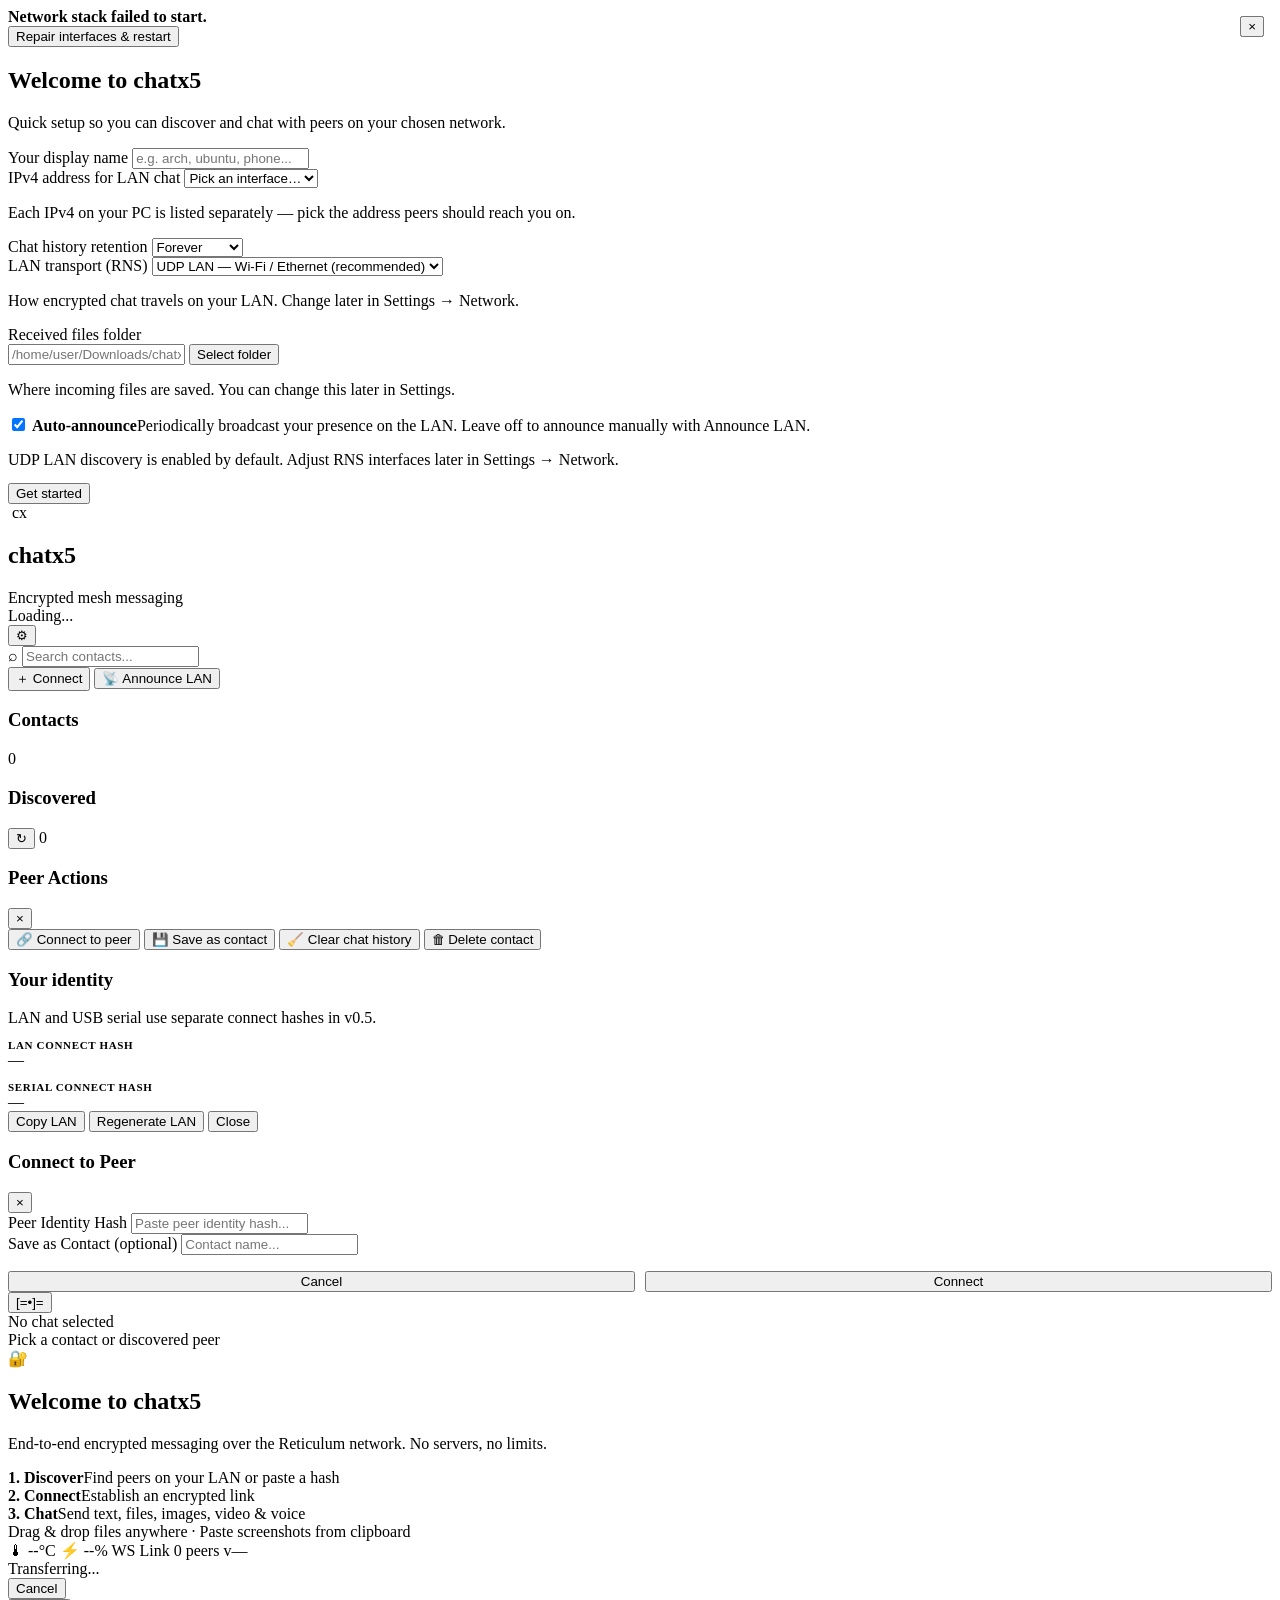
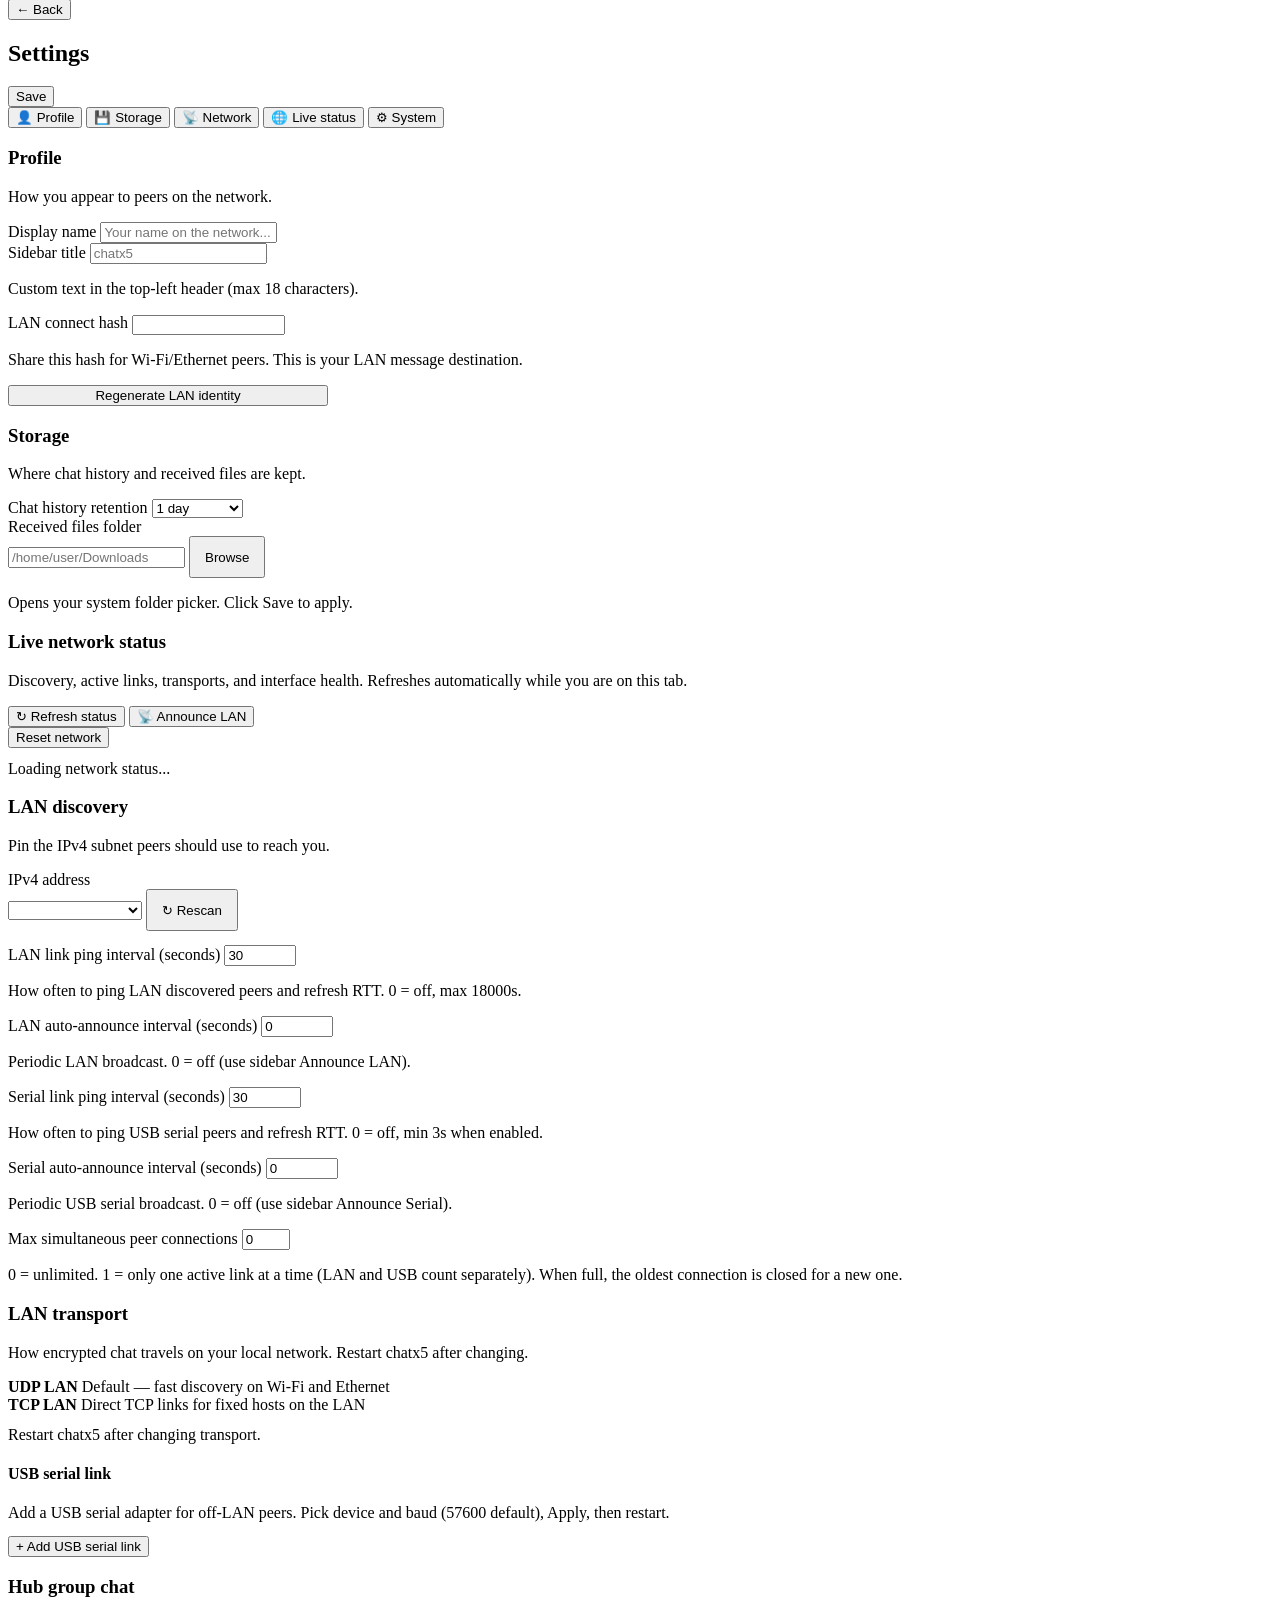
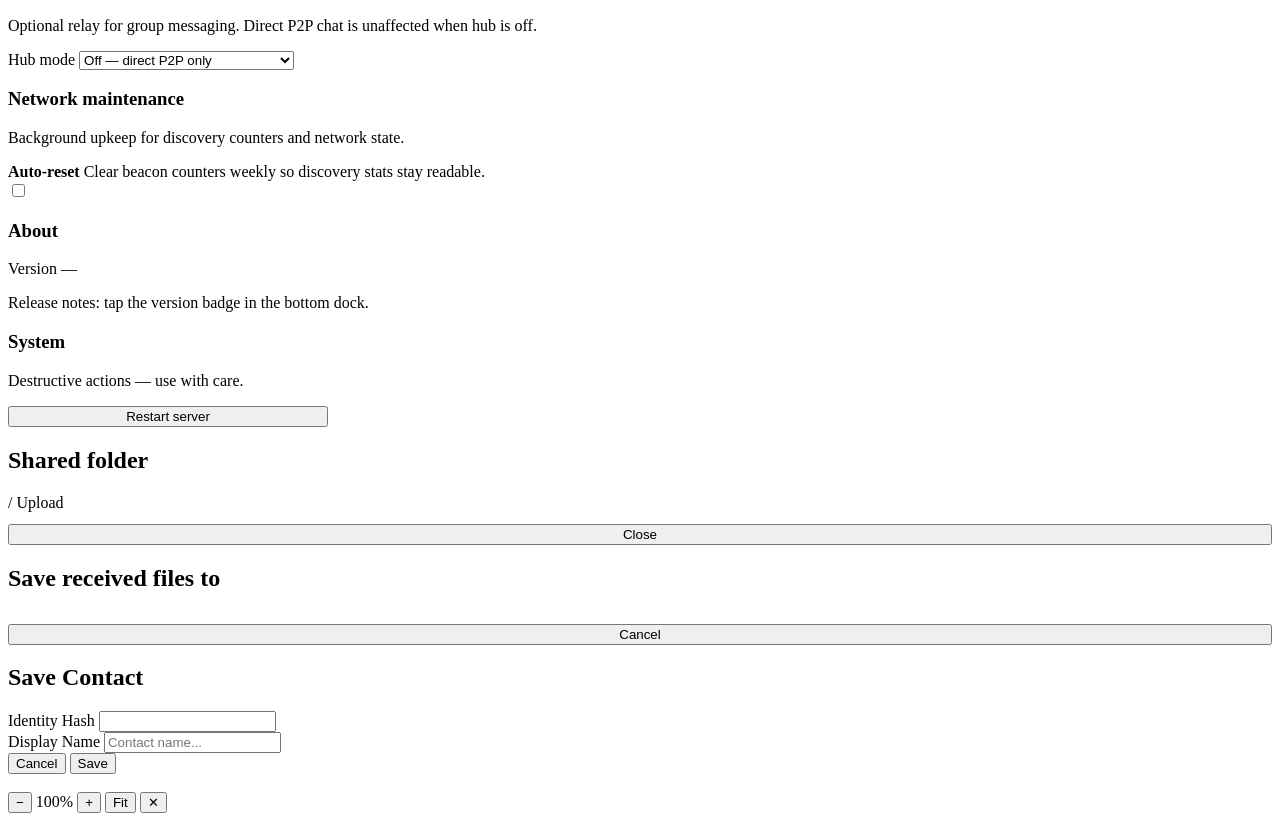
==== commit 455e58c2: "refactor: Phase 11 frontend modularization Split index.html (7.3k lines) into a 612-line shell plus " ====
--- a/android/app/src/main/python/chatx5/web/static/index.html
+++ b/android/app/src/main/python/chatx5/web/static/index.html
@@ -7,1399 +7,7 @@
 <link rel="preconnect" href="https://fonts.googleapis.com">
 <link rel="preconnect" href="https://fonts.gstatic.com" crossorigin>
 <link href="https://fonts.googleapis.com/css2?family=Inter:wght@400;500;600;700&display=swap" rel="stylesheet">
-<style>
-*, *::before, *::after { margin: 0; padding: 0; box-sizing: border-box; }
-:root {
-  --bg: #080a0f;
-  --bg-elevated: #0d1017;
-  --surface: #12161f;
-  --surface-hover: #181d28;
-  --surface-active: #1e2433;
-  --surface-glass: rgba(18, 22, 31, 0.82);
-  --border: rgba(255,255,255,0.06);
-  --border-strong: rgba(255,255,255,0.12);
-  --text: #eef1f6;
-  --text2: #8b93a7;
-  --text3: #5a6275;
-  --primary: #7c6aef;
-  --primary-hover: #9183f5;
-  --primary-soft: rgba(124,106,239,0.14);
-  --accent: #58c4dc;
-  --accent-soft: rgba(88,196,220,0.12);
-  --msg-self: linear-gradient(135deg, #5b4cc4 0%, #7c6aef 55%, #6b7fd7 100%);
-  --msg-other: #1a2030;
-  --msg-system: rgba(124,106,239,0.12);
-  --danger: #ff6b7a;
-  --danger-soft: rgba(255,107,122,0.12);
-  --success: #3dd68c;
-  --success-soft: rgba(61,214,140,0.12);
-  --warning: #f5b942;
-  --radius-sm: 8px;
-  --radius-md: 12px;
-  --radius-lg: 16px;
-  --radius-xl: 22px;
-  --shadow-sm: 0 2px 8px rgba(0,0,0,0.25);
-  --shadow-md: 0 8px 32px rgba(0,0,0,0.35);
-  --shadow-lg: 0 20px 60px rgba(0,0,0,0.45);
-  --transition: 0.22s cubic-bezier(0.4, 0, 0.2, 1);
-  --sidebar-width: 360px;
-}
-html { scroll-behavior: smooth; }
-body {
-  font-family: 'Inter', -apple-system, BlinkMacSystemFont, 'Segoe UI', Roboto, sans-serif;
-  background: var(--bg);
-  color: var(--text);
-  height: 100vh;
-  height: 100dvh;
-  overflow: hidden;
-  -webkit-font-smoothing: antialiased;
-  -webkit-text-size-adjust: 100%;
-  padding: env(safe-area-inset-top) env(safe-area-inset-right) env(safe-area-inset-bottom) env(safe-area-inset-left);
-}
-body::before {
-  content: '';
-  position: fixed;
-  inset: 0;
-  background:
-    radial-gradient(ellipse 80% 60% at 10% 0%, rgba(124,106,239,0.18), transparent 55%),
-    radial-gradient(ellipse 60% 50% at 90% 100%, rgba(88,196,220,0.12), transparent 50%),
-    radial-gradient(ellipse 40% 30% at 50% 50%, rgba(124,106,239,0.06), transparent 60%);
-  pointer-events: none;
-  z-index: 0;
-}
-#app { display: flex; flex-direction: column; height: 100vh; position: relative; z-index: 1; }
-#workspace { display: flex; flex: 1; min-height: 0; overflow: hidden; }
-
-/* Sidebar */
-#sidebar {
-  width: var(--sidebar-width);
-  background: var(--surface-glass);
-  backdrop-filter: blur(20px);
-  -webkit-backdrop-filter: blur(20px);
-  display: flex;
-  flex-direction: column;
-  border-right: 1px solid var(--border);
-  transition: transform var(--transition), width var(--transition);
-  flex-shrink: 0;
-  overflow: hidden;
-  isolation: isolate;
-}
-#sidebar-header {
-  flex-shrink: 0;
-  padding: 16px 16px 14px;
-  border-bottom: 1px solid var(--border);
-  display: flex;
-  align-items: flex-start;
-  gap: 12px;
-}
-#sidebar-body {
-  flex: 1;
-  min-height: 0;
-  position: relative;
-  display: flex;
-  flex-direction: column;
-  overflow: hidden;
-}
-.brand-mark {
-  width: 42px; height: 42px; border-radius: 14px;
-  background: linear-gradient(135deg, #7c6aef, #58c4dc);
-  display: flex; align-items: center; justify-content: center;
-  font-weight: 700; font-size: 15px; color: #fff;
-  box-shadow: 0 8px 24px rgba(124,106,239,0.35);
-  flex-shrink: 0; cursor: pointer; overflow: hidden;
-  position: relative; transition: transform var(--transition), box-shadow var(--transition);
-}
-.brand-mark:hover { transform: scale(1.04); box-shadow: 0 10px 28px rgba(124,106,239,0.45); }
-.brand-mark img { width: 100%; height: 100%; object-fit: cover; display: none; }
-.brand-mark.has-logo { background: var(--surface); }
-.brand-mark.has-logo img { display: block; }
-.brand-mark.has-logo .brand-fallback { display: none; }
-.peer-rtt {
-  font-size: 10px; color: var(--success); font-variant-numeric: tabular-nums;
-  margin-left: 4px; opacity: 0.9;
-}
-.identity-modal-overlay {
-  position: fixed; inset: 0; z-index: 12000;
-  background: rgba(0,0,0,0.55); display: none;
-  align-items: center; justify-content: center; padding: 20px;
-}
-.identity-modal-overlay.open { display: flex; }
-.identity-modal {
-  width: min(420px, 100%); background: var(--surface);
-  border: 1px solid var(--border-strong); border-radius: var(--radius-lg);
-  padding: 20px; box-shadow: var(--shadow-lg);
-}
-.identity-modal h3 { margin: 0 0 8px; font-size: 18px; }
-.identity-modal .id-value {
-  font-family: ui-monospace, monospace; font-size: 12px; word-break: break-all;
-  background: rgba(0,0,0,0.25); border: 1px solid var(--border);
-  border-radius: var(--radius-sm); padding: 10px; margin: 12px 0;
-}
-.identity-modal-actions { display: flex; flex-wrap: wrap; gap: 8px; margin-top: 14px; }
-.brand-text { flex: 1; min-width: 0; }
-#sidebar-header h1 {
-  font-size: 20px; font-weight: 700; letter-spacing: -0.03em; margin: 0;
-  background: linear-gradient(135deg, #fff 0%, #c4b5fd 100%);
-  -webkit-background-clip: text; -webkit-text-fill-color: transparent;
-  background-clip: text;
-}
-.brand-sub { font-size: 11px; color: var(--text3); margin-top: 2px; }
-#identity-box {
-  margin-top: 6px; font-size: 10px; color: var(--text2);
-  font-family: ui-monospace, 'Cascadia Code', monospace;
-  cursor: pointer; line-height: 1.4;
-  padding: 5px 8px; border-radius: var(--radius-sm);
-  background: rgba(0,0,0,0.2); border: 1px solid var(--border);
-  transition: all var(--transition);
-  overflow: hidden; text-overflow: ellipsis; white-space: nowrap;
-  max-width: 100%;
-}
-#identity-box:hover { color: var(--text); border-color: var(--primary); background: var(--primary-soft); }
-#settings-btn {
-  flex-shrink: 0;
-  background: rgba(255,255,255,0.04); border: 1px solid var(--border);
-  color: var(--text2); width: 36px; height: 36px;
-  border-radius: var(--radius-md); cursor: pointer; font-size: 17px;
-  display: flex; align-items: center; justify-content: center;
-  transition: all var(--transition); align-self: flex-start;
-}
-#settings-btn:hover, #settings-btn.active {
-  border-color: rgba(124,106,239,0.4); color: #c4b5fd; background: var(--primary-soft);
-}
-
-#contacts-section {
-  flex: 1; min-height: 0; overflow: hidden;
-  padding: 14px 16px 12px;
-  display: flex; flex-direction: column;
-}
-.section-header {
-  display: flex; align-items: center; justify-content: space-between;
-  margin: 4px 0 10px;
-}
-.section-header h3 {
-  font-size: 11px; font-weight: 600; text-transform: uppercase;
-  letter-spacing: 0.08em; color: var(--text3);
-}
-.section-count {
-  font-size: 10px; color: var(--text3);
-  background: rgba(255,255,255,0.04); padding: 2px 8px;
-  border-radius: 99px;
-}
-.section-header-actions {
-  display: flex; align-items: center; gap: 6px;
-}
-.section-refresh-btn {
-  border: none; background: rgba(255,255,255,0.06); color: var(--text2);
-  width: 24px; height: 24px; border-radius: 6px; cursor: pointer;
-  font-size: 14px; line-height: 1; padding: 0;
-}
-.section-refresh-btn:hover { background: rgba(255,255,255,0.12); color: var(--text1); }
-.section-refresh-btn.spinning { opacity: 0.6; pointer-events: none; }
-.search-box {
-  position: relative; margin-bottom: 12px;
-}
-.search-box input {
-  width: 100%; background: rgba(0,0,0,0.25);
-  border: 1px solid var(--border); border-radius: var(--radius-md);
-  color: var(--text); padding: 10px 12px 10px 36px;
-  font-size: 13px; outline: none; transition: all var(--transition);
-  font-family: inherit;
-}
-.search-box input:focus { border-color: var(--primary); box-shadow: 0 0 0 3px var(--primary-soft); }
-.search-box input::placeholder { color: var(--text3); }
-.search-icon {
-  position: absolute; left: 12px; top: 50%; transform: translateY(-50%);
-  color: var(--text3); font-size: 14px; pointer-events: none;
-}
-.sidebar-actions { display: flex; gap: 8px; margin-bottom: 16px; }
-.sidebar-btn {
-  flex: 1; display: flex; align-items: center; justify-content: center; gap: 6px;
-  padding: 10px 12px; border-radius: var(--radius-md);
-  border: 1px solid var(--border); background: rgba(255,255,255,0.03);
-  color: var(--text2); font-size: 12px; font-weight: 500;
-  cursor: pointer; transition: all var(--transition); font-family: inherit;
-}
-.sidebar-btn:hover { border-color: var(--border-strong); color: var(--text); background: var(--surface-hover); }
-.sidebar-btn.primary {
-  background: var(--primary-soft); border-color: rgba(124,106,239,0.35); color: #c4b5fd;
-}
-.sidebar-btn.primary:hover { background: rgba(124,106,239,0.22); color: #fff; }
-
-.contact-item {
-  display: flex; align-items: center; padding: 12px 14px;
-  border-radius: var(--radius-md); cursor: pointer; margin-bottom: 6px;
-  transition: background var(--transition), border-color var(--transition);
-  position: relative; border: 1px solid transparent; gap: 0;
-}
-.contact-item:hover { background: var(--surface-hover); border-color: var(--border); }
-.contact-item.active {
-  background: var(--primary-soft); border-color: rgba(124,106,239,0.3);
-  box-shadow: inset 3px 0 0 var(--primary);
-}
-.contact-avatar {
-  width: 40px; height: 40px; border-radius: 12px;
-  display: flex; align-items: center; justify-content: center;
-  font-weight: 600; font-size: 15px; margin-right: 12px; flex-shrink: 0;
-  color: #fff;
-}
-.contact-avatar-saved { background: linear-gradient(135deg, #7c6aef, #9b8afb); }
-.contact-avatar-lan { background: linear-gradient(135deg, #2d9f6f, #3dd68c); }
-.contact-info { flex: 1; min-width: 0; }
-.contact-name { font-size: 14px; font-weight: 500; color: var(--text); }
-.contact-hash {
-  font-size: 11px; color: var(--text3); overflow: hidden;
-  text-overflow: ellipsis; white-space: nowrap; font-family: ui-monospace, monospace;
-  margin-top: 1px;
-}
-.contact-preview {
-  font-size: 11px; color: var(--text3); overflow: hidden;
-  text-overflow: ellipsis; white-space: nowrap; margin-top: 3px;
-}
-.contact-badge {
-  font-size: 9px; font-weight: 600; text-transform: uppercase;
-  letter-spacing: 0.06em; padding: 3px 7px; border-radius: 99px;
-  background: rgba(255,255,255,0.05); color: var(--text3); flex-shrink: 0;
-  margin-left: 8px;
-}
-.contact-badge.lan { background: var(--success-soft); color: var(--success); }
-.contact-badge.unread {
-  background: var(--primary); color: #fff; min-width: 20px;
-  text-align: center; font-size: 10px; padding: 2px 6px;
-}
-.contact-card { align-items: flex-start; }
-.contact-card .contact-avatar { margin-top: 2px; }
-.contact-transport-rows { margin-top: 6px; display: flex; flex-direction: column; gap: 4px; }
-.contact-transport-row {
-  display: flex; align-items: center; gap: 8px; padding: 6px 8px;
-  border-radius: var(--radius-sm); cursor: pointer; border: 1px solid transparent;
-  transition: background var(--transition), border-color var(--transition);
-}
-.contact-transport-row:hover { background: var(--surface-hover); border-color: var(--border); }
-.contact-transport-row.active { background: var(--primary-soft); border-color: rgba(124,106,239,0.25); }
-.contact-transport-label {
-  font-size: 9px; font-weight: 700; text-transform: uppercase; letter-spacing: 0.06em;
-  min-width: 30px; flex-shrink: 0;
-}
-.contact-transport-label.lan { color: var(--success); }
-.contact-transport-label.usb { color: var(--accent); }
-.contact-transport-hash {
-  flex: 1; min-width: 0; font-size: 11px; color: var(--text3);
-  font-family: ui-monospace, monospace; overflow: hidden; text-overflow: ellipsis; white-space: nowrap;
-}
-.sidebar-actions .sidebar-btn.connect-btn { flex: 1 1 100%; }
-.sidebar-actions .sidebar-btn.announce-btn { flex: 1 1 calc(50% - 4px); font-size: 11px; padding: 9px 8px; }
-.contacts-scroll { flex: 1; min-height: 0; overflow-y: auto; margin: 0 -4px; padding: 0 4px; }
-
-.empty-state {
-  display: flex; flex-direction: column; align-items: center;
-  text-align: center; gap: 6px; padding: 20px 12px; color: var(--text2);
-}
-.empty-state.small { padding: 16px 8px; font-size: 12px; }
-.empty-state .empty-icon { font-size: 28px; opacity: 0.5; }
-.empty-state .empty-hint { font-size: 11px; color: var(--text3); }
-
-/* Overlay panels in sidebar */
-.overlay-panel {
-  display: none; flex-direction: column;
-  position: absolute; inset: 0; z-index: 20;
-  overflow-y: auto; padding: 16px;
-  background: var(--surface);
-  border-top: 1px solid var(--border);
-  animation: panelIn 0.25s ease;
-}
-.overlay-panel.open { display: flex; pointer-events: auto; z-index: 25; }
-@keyframes panelIn {
-  from { opacity: 0; transform: translateX(-8px); }
-  to { opacity: 1; transform: translateX(0); }
-}
-.panel-header {
-  display: flex; align-items: center; justify-content: space-between;
-  margin-bottom: 20px; padding-bottom: 14px;
-  border-bottom: 1px solid var(--border);
-}
-.panel-header h3 { font-size: 16px; font-weight: 600; color: var(--text); }
-.panel-close {
-  background: rgba(255,255,255,0.05); border: 1px solid var(--border);
-  color: var(--text2); width: 32px; height: 32px; border-radius: var(--radius-sm);
-  cursor: pointer; font-size: 18px; line-height: 1;
-  display: flex; align-items: center; justify-content: center;
-  transition: all var(--transition);
-}
-.panel-close:hover { color: var(--text); border-color: var(--border-strong); }
-.action-hash {
-  font-family: ui-monospace, monospace; font-size: 12px;
-  color: var(--text2); word-break: break-all;
-  padding: 12px; background: rgba(0,0,0,0.2);
-  border-radius: var(--radius-md); border: 1px solid var(--border);
-  margin-bottom: 16px;
-}
-.action-buttons { display: flex; flex-direction: column; gap: 8px; }
-.action-btn {
-  display: flex; align-items: center; gap: 10px;
-  padding: 12px 14px; border-radius: var(--radius-md);
-  border: 1px solid var(--border); background: rgba(255,255,255,0.03);
-  color: var(--text); font-size: 14px; cursor: pointer;
-  transition: all var(--transition); font-family: inherit; text-align: left;
-}
-.action-btn:hover { background: var(--surface-hover); border-color: var(--border-strong); }
-.action-btn.danger { color: var(--danger); border-color: rgba(255,107,122,0.2); }
-.action-btn.danger:hover { background: var(--danger-soft); }
-
-.settings-section { margin-bottom: 18px; }
-.settings-section label {
-  font-size: 11px; font-weight: 600; text-transform: uppercase;
-  letter-spacing: 0.06em; color: var(--text3);
-  display: block; margin-bottom: 8px;
-}
-.settings-section p { font-size: 12px; color: var(--text2); margin-bottom: 8px; line-height: 1.5; }
-.settings-divider {
-  height: 1px; background: var(--border); margin: 20px 0;
-}
-.settings-danger-zone label { color: var(--danger); }
-.field-row { display: flex; gap: 8px; }
-.field-row input { flex: 1; }
-
-#settings-screen input:not([type="checkbox"]), #settings-screen select,
-#connect-panel input, .dialog input, .dialog select {
-  width: 100%; background: rgba(0,0,0,0.25);
-  border: 1px solid var(--border); border-radius: var(--radius-md);
-  color: var(--text); padding: 11px 12px; font-size: 13px;
-  margin-bottom: 0; outline: none; font-family: inherit;
-  transition: all var(--transition);
-}
-#settings-screen input[type="checkbox"] {
-  width: 18px; height: 18px; padding: 0; margin: 0; flex-shrink: 0;
-  accent-color: var(--primary); cursor: pointer;
-}
-#settings-screen input:not([type="checkbox"]):focus, #settings-screen select:focus,
-#connect-panel input:focus, .dialog input:focus {
-  border-color: var(--primary); box-shadow: 0 0 0 3px var(--primary-soft);
-}
-#settings-screen select option, .dialog select option { background: var(--surface); color: var(--text); }
-.field-hint { font-size: 11px; color: var(--text3); margin-top: 6px; line-height: 1.4; }
-
-
-/* Settings cards */
-.settings-scroll { flex: 1; overflow-y: auto; padding-bottom: 8px; }
-.settings-card {
-  background: rgba(0,0,0,0.18); border: 1px solid var(--border);
-  border-radius: var(--radius-lg); padding: 14px; margin-bottom: 12px;
-}
-.settings-card h4 {
-  font-size: 12px; font-weight: 600; color: var(--text);
-  margin-bottom: 12px; display: flex; align-items: center; gap: 8px;
-}
-.settings-card.danger { border-color: rgba(255,107,122,0.2); background: rgba(255,107,122,0.04); }
-.settings-card.danger h4 { color: var(--danger); }
-.settings-footer {
-  flex-shrink: 0; padding-top: 12px; border-top: 1px solid var(--border);
-}
-.rns-iface-card {
-  border: 1px solid var(--border);
-  border-radius: var(--radius-sm);
-  padding: 8px 10px;
-  margin-bottom: 8px;
-  background: rgba(255,255,255,0.02);
-}
-.rns-iface-card .iface-head {
-  display: flex;
-  align-items: center;
-  justify-content: space-between;
-  gap: 8px;
-  margin-bottom: 6px;
-}
-.rns-iface-card .iface-head-actions {
-  display: flex;
-  align-items: center;
-  gap: 8px;
-  flex-shrink: 0;
-}
-.rns-iface-card .iface-active-toggle {
-  display: flex;
-  align-items: center;
-  gap: 4px;
-  font-size: 11px;
-  color: var(--text2);
-  white-space: nowrap;
-}
-.rns-iface-serial-fields {
-  display: grid;
-  grid-template-columns: 1fr 1fr;
-  gap: 8px;
-  margin-top: 6px;
-}
-.rns-iface-serial-fields label {
-  display: block;
-  font-size: 10px;
-  color: var(--text3);
-  margin-bottom: 4px;
-}
-.rns-iface-serial-fields select,
-.rns-iface-serial-fields input {
-  width: 100%;
-  font-size: 11px;
-}
-.rns-serial-refresh {
-  margin-top: 6px;
-  font-size: 10px;
-  color: var(--accent);
-  cursor: pointer;
-  background: none;
-  border: none;
-  padding: 0;
-  font-family: inherit;
-}
-.rns-serial-refresh:hover { text-decoration: underline; }
-.serial-devices-panel {
-  margin-bottom: 10px;
-  padding: 8px 10px;
-  border: 1px solid var(--border);
-  border-radius: var(--radius-sm);
-  background: rgba(255,255,255,0.02);
-  font-size: 11px;
-}
-.serial-devices-panel h5 {
-  margin: 0 0 6px;
-  font-size: 11px;
-  color: var(--text2);
-  font-weight: 600;
-}
-.serial-device-row {
-  display: flex;
-  justify-content: space-between;
-  gap: 8px;
-  padding: 4px 0;
-  border-bottom: 1px solid rgba(255,255,255,0.04);
-}
-.serial-device-row:last-child { border-bottom: none; }
-.serial-device-row .dev-name {
-  font-family: ui-monospace, monospace;
-  color: var(--text);
-}
-.serial-device-row .dev-meta {
-  color: var(--text3);
-  font-size: 10px;
-  margin-top: 2px;
-}
-.serial-device-row .dev-status {
-  flex-shrink: 0;
-  font-size: 10px;
-  font-weight: 600;
-  white-space: nowrap;
-}
-.serial-device-row .dev-status.ok { color: #5fd38d; }
-.serial-device-row .dev-status.denied { color: var(--warn, #e8a838); }
-.serial-device-row .dev-status.missing { color: var(--text3); }
-.rns-iface-serial-actions {
-  display: flex;
-  gap: 6px;
-  margin-top: 8px;
-  align-items: center;
-}
-.rns-iface-serial-actions .btn-block {
-  width: auto;
-  padding: 5px 10px;
-  font-size: 11px;
-}
-
-.dock-version {
-  font-size: 11px; color: var(--text3); cursor: pointer; padding: 2px 8px;
-  border-radius: 6px; border: 1px solid var(--border);
-}
-.dock-version:hover { color: var(--text); border-color: var(--border-strong); }
-
-/* Bottom dock */
-#bottom-dock {
-  flex-shrink: 0;
-  display: flex;
-  align-items: center;
-  gap: 12px;
-  padding: 0 14px;
-  min-height: 46px;
-  border-top: 1px solid var(--border);
-  background: var(--surface);
-}
-.dock-status {
-  display: flex;
-  align-items: center;
-  gap: 8px;
-  flex-shrink: 0;
-  font-size: 10px;
-  color: var(--text3);
-}
-.dock-status > span:not(#queue-count) { white-space: nowrap; }
-#transfer-dock {
-  flex: 1;
-  min-width: 0;
-  display: flex;
-  flex-direction: column;
-  justify-content: center;
-  gap: 4px;
-}
-#transfer-active-row {
-  display: flex;
-  align-items: center;
-  gap: 10px;
-  width: 100%;
-}
-#incoming-transfers {
-  display: none;
-  width: 100%;
-  flex-direction: column;
-  gap: 2px;
-  font-size: 10px;
-  color: var(--text2);
-}
-#incoming-transfers.active { display: flex; }
-.incoming-item {
-  display: flex;
-  align-items: center;
-  justify-content: space-between;
-  gap: 8px;
-  padding: 2px 0;
-}
-.incoming-item span:first-child {
-  min-width: 0;
-  overflow: hidden;
-  text-overflow: ellipsis;
-  white-space: nowrap;
-}
-.incoming-item span:last-child {
-  flex-shrink: 0;
-  color: var(--accent);
-  font-variant-numeric: tabular-nums;
-}
-#debug-bar { display: contents; }
-.status-pill {
-  display: inline-flex; align-items: center; gap: 5px;
-  padding: 3px 8px; border-radius: 99px;
-  background: rgba(255,255,255,0.04); font-size: 10px;
-}
-.status-pill #ws-dot, .status-pill #link-dot {
-  width: 6px; height: 6px; border-radius: 50%; display: inline-block;
-}
-#ws-dot.connected, #link-dot.connected { background: var(--success); box-shadow: 0 0 6px var(--success); }
-#ws-dot.disconnected, #link-dot.disconnected { background: var(--danger); }
-#ws-dot.connecting { background: var(--warning); }
-#queue-count {
-  background: var(--warning); color: #000; font-weight: 600;
-  padding: 2px 8px; border-radius: 99px; font-size: 10px;
-  cursor: pointer; user-select: none;
-}
-#queue-count:hover { filter: brightness(1.08); }
-
-/* Main chat area */
-#main { flex: 1; display: flex; flex-direction: column; min-width: 0; position: relative; }
-#main::before {
-  content: '';
-  position: absolute; inset: 0;
-  background-image: radial-gradient(rgba(255,255,255,0.03) 1px, transparent 1px);
-  background-size: 24px 24px;
-  pointer-events: none; opacity: 0.4;
-}
-#chat-header {
-  padding: 14px 20px; border-bottom: 1px solid var(--border);
-  display: flex; align-items: center; justify-content: space-between; gap: 16px;
-  background: var(--surface-glass); backdrop-filter: blur(16px);
-  position: relative; z-index: 2; flex-shrink: 0;
-}
-.header-left { display: flex; align-items: center; gap: 12px; min-width: 0; flex: 1; }
-.header-actions { display: flex; align-items: center; gap: 10px; flex-shrink: 0; }
-#chat-header .peer-info { min-width: 0; }
-#sidebar-toggle {
-  display: none; background: rgba(255,255,255,0.05);
-  border: 1px solid var(--border); color: var(--text2);
-  width: 38px; height: 38px; border-radius: var(--radius-md);
-  cursor: pointer; font-size: 18px; align-items: center; justify-content: center;
-}
-#sidebar-toggle .toggle-bot {
-  font-family: ui-monospace, 'Cascadia Code', monospace;
-  font-size: 10px; letter-spacing: -0.03em; line-height: 1; color: var(--accent);
-}
-#chat-header .peer-info { font-size: 15px; font-weight: 600; }
-#chat-header .peer-info .status {
-  font-size: 11px; color: var(--text3); font-weight: 400; margin-top: 3px;
-  font-family: ui-monospace, 'Cascadia Code', monospace;
-  word-break: break-all; line-height: 1.35;
-}
-#chat-header .peer-info .status .peer-rtt {
-  font-family: 'Inter', sans-serif; font-size: 10px; margin-left: 4px;
-}
-#disconnect-btn {
-  background: var(--danger-soft); border: 1px solid rgba(255,107,122,0.25);
-  color: var(--danger); padding: 4px 10px; border-radius: var(--radius-md);
-  cursor: pointer; font-size: 10px; font-weight: 500;
-  transition: all var(--transition); font-family: inherit;
-  flex-shrink: 0;
-}
-#disconnect-btn:hover { background: rgba(255,107,122,0.2); }
-.dock-status #disconnect-btn { margin-right: 4px; }
-
-#placeholder {
-  flex: 1; display: flex; align-items: center; justify-content: center;
-  flex-direction: column; gap: 12px; position: relative; z-index: 1;
-  padding: 40px;
-}
-.welcome-card {
-  text-align: center; max-width: 420px;
-  padding: 48px 40px; border-radius: var(--radius-xl);
-  background: var(--surface-glass); border: 1px solid var(--border);
-  backdrop-filter: blur(12px); box-shadow: var(--shadow-md);
-}
-.welcome-icon {
-  width: 72px; height: 72px; margin: 0 auto 20px;
-  border-radius: 20px; background: linear-gradient(135deg, var(--primary-soft), var(--accent-soft));
-  display: flex; align-items: center; justify-content: center; font-size: 32px;
-}
-.welcome-card h2 { font-size: 22px; font-weight: 600; margin-bottom: 8px; letter-spacing: -0.02em; }
-.welcome-card p { color: var(--text2); font-size: 14px; line-height: 1.6; }
-.welcome-steps {
-  display: flex; gap: 12px; margin-top: 24px; text-align: left;
-}
-.welcome-step {
-  flex: 1; padding: 12px; border-radius: var(--radius-md);
-  background: rgba(0,0,0,0.2); border: 1px solid var(--border);
-  font-size: 11px; color: var(--text2); line-height: 1.5;
-}
-.welcome-step strong { display: block; color: var(--text); font-size: 12px; margin-bottom: 4px; }
-#placeholder .keyhint { font-size: 12px; color: var(--text3); margin-top: 16px; }
-
-#rns-error-banner {
-  display: none;
-  position: fixed;
-  top: 0;
-  left: 0;
-  right: 0;
-  z-index: 10000;
-  background: linear-gradient(90deg, #5c1a24, #7a2030);
-  color: #fff;
-  padding: 10px 14px;
-  font-size: 13px;
-  line-height: 1.45;
-  border-bottom: 1px solid rgba(255,255,255,0.15);
-  box-shadow: var(--shadow-md);
-}
-#rns-error-banner.show { display: block; }
-#rns-error-banner button {
-  margin-top: 8px;
-  background: rgba(255,255,255,0.14);
-  border: 1px solid rgba(255,255,255,0.25);
-  color: #fff;
-  border-radius: 8px;
-  padding: 6px 10px;
-  cursor: pointer;
-}
-#setup-wizard {
-  position: fixed; inset: 0; z-index: 200;
-  display: none; align-items: center; justify-content: center;
-  background: rgba(0,0,0,0.72); backdrop-filter: blur(8px);
-  padding: 20px;
-}
-#setup-wizard.open { display: flex; }
-.setup-wizard-card {
-  width: min(480px, 100%); max-height: 90vh; overflow-y: auto;
-  background: var(--surface); border: 1px solid var(--border);
-  border-radius: var(--radius-xl); padding: 28px 24px;
-  box-shadow: var(--shadow-lg);
-}
-.setup-wizard-card h2 { font-size: 20px; margin: 0 0 6px; }
-.setup-wizard-card .lead { color: var(--text2); font-size: 13px; line-height: 1.55; margin-bottom: 18px; }
-.setup-step { margin-bottom: 16px; }
-.setup-step label { display: block; font-size: 12px; color: var(--text2); margin-bottom: 6px; }
-.setup-step input, .setup-step select {
-  width: 100%; height: 40px; border-radius: var(--radius-md);
-  border: 1px solid var(--border); background: var(--surface2);
-  color: var(--text); padding: 0 12px; font-family: inherit;
-  color-scheme: dark;
-}
-.setup-step select {
-  appearance: none;
-  background-image: linear-gradient(45deg, transparent 50%, var(--text2) 50%),
-    linear-gradient(135deg, var(--text2) 50%, transparent 50%);
-  background-position: calc(100% - 18px) calc(50% + 2px), calc(100% - 12px) calc(50% + 2px);
-  background-size: 6px 6px, 6px 6px;
-  background-repeat: no-repeat;
-  padding-right: 32px;
-}
-.setup-step select option {
-  background: var(--surface2);
-  color: var(--text);
-}
-.setup-step .field-row {
-  display: flex; gap: 8px; align-items: stretch;
-}
-.setup-step .field-row input { flex: 1; min-width: 0; }
-.setup-step .field-row button {
-  width: auto; white-space: nowrap; padding: 0 12px; height: 40px;
-  border-radius: var(--radius-md); border: 1px solid var(--border);
-  background: var(--surface2); color: var(--text); cursor: pointer;
-}
-.setup-toggle {
-  display: flex; align-items: flex-start; gap: 10px;
-  padding: 12px; border-radius: var(--radius-md);
-  border: 1px solid var(--border); background: rgba(0,0,0,0.15);
-  font-size: 12px; color: var(--text2); line-height: 1.5;
-}
-.setup-toggle input { margin-top: 2px; }
-.setup-toggle strong { display: block; color: var(--text); margin-bottom: 2px; }
-.settings-toggle-card {
-  display: grid; grid-template-columns: 1fr auto; align-items: center; gap: 16px;
-  padding: 14px 16px; border-radius: var(--radius-md);
-  border: 1px solid var(--border); background: rgba(0,0,0,0.12);
-  margin-bottom: 10px; cursor: pointer; user-select: none;
-  transition: border-color var(--transition), background var(--transition);
-}
-.settings-toggle-card:hover { border-color: var(--border-strong); background: rgba(255,255,255,0.04); }
-.settings-toggle-card .toggle-text { min-width: 0; }
-.settings-toggle-card .toggle-switch {
-  display: flex; align-items: center; justify-content: center;
-  width: 36px; flex-shrink: 0;
-}
-.settings-toggle-card .toggle-text strong {
-  display: block; font-size: 13px; color: var(--text); margin-bottom: 3px;
-}
-.settings-toggle-card .toggle-text span {
-  display: block; font-size: 12px; color: var(--text2); line-height: 1.45;
-}
-.network-status-block {
-  margin-top: 4px; padding: 14px 16px; border-radius: var(--radius-md);
-  border: 1px solid var(--border); background: rgba(0,0,0,0.18);
-  font-size: 12px; line-height: 1.5;
-}
-.network-status-block .net-row {
-  display: flex; justify-content: space-between; gap: 12px;
-  padding: 6px 0; border-bottom: 1px solid rgba(255,255,255,0.04);
-}
-.network-status-block .net-row:last-child { border-bottom: none; }
-.network-status-actions {
-  display: grid; grid-template-columns: 1fr 1fr; gap: 10px; margin-bottom: 12px;
-}
-@media (max-width: 520px) { .network-status-actions { grid-template-columns: 1fr; } }
-.settings-subhead {
-  font-size: 11px; font-weight: 600; letter-spacing: 0.04em;
-  text-transform: uppercase; color: var(--text3); margin: 14px 0 8px;
-}
-.net-hero {
-  display: flex; align-items: flex-start; gap: 12px;
-  padding: 14px 16px; border-radius: var(--radius-md);
-  background: linear-gradient(135deg, rgba(124,106,239,0.12), rgba(88,196,220,0.08));
-  border: 1px solid rgba(124,106,239,0.22); margin-bottom: 16px;
-}
-.net-hero-icon {
-  width: 40px; height: 40px; border-radius: 12px; flex-shrink: 0;
-  display: flex; align-items: center; justify-content: center;
-  background: var(--primary-soft); font-size: 18px;
-}
-.net-hero-title { font-size: 13px; font-weight: 600; color: var(--text); margin-bottom: 4px; }
-.net-hero-desc { font-size: 11px; color: var(--text2); line-height: 1.45; }
-.net-grid { display: grid; grid-template-columns: 1fr 1fr; gap: 12px; margin-bottom: 14px; }
-@media (max-width: 520px) { .net-grid { grid-template-columns: 1fr; } }
-.net-panel {
-  padding: 14px; border-radius: var(--radius-md);
-  background: rgba(0,0,0,0.18); border: 1px solid var(--border);
-}
-.net-panel-label {
-  font-size: 10px; font-weight: 600; letter-spacing: 0.06em;
-  text-transform: uppercase; color: var(--text3); margin-bottom: 10px;
-}
-.net-iface-table {
-  width: 100%; border-collapse: collapse; margin-top: 10px; font-size: 12px;
-}
-.net-iface-table th, .net-iface-table td {
-  padding: 9px 10px; text-align: left; border-bottom: 1px solid var(--border);
-}
-.net-iface-table th {
-  font-size: 10px; font-weight: 600; letter-spacing: 0.05em;
-  text-transform: uppercase; color: var(--text3);
-}
-.net-iface-table code.net-ip {
-  font-family: ui-monospace, monospace; font-size: 11px; color: var(--text2);
-}
-.net-iface-table .iface-status {
-  display: inline-flex; align-items: center; gap: 6px; font-size: 11px; color: var(--text2);
-}
-.net-iface-table .status-dot {
-  width: 7px; height: 7px; border-radius: 50%; flex-shrink: 0;
-}
-.net-iface-table .status-dot.up { background: var(--success); }
-.net-iface-table .status-dot.down { background: var(--text3); }
-.net-gw-badge {
-  font-size: 9px; font-weight: 600; letter-spacing: 0.04em; text-transform: uppercase;
-  color: var(--accent); margin-left: 6px;
-}
-.net-serial-block {
-  margin: 16px 0; padding: 18px 20px; border-radius: var(--radius-lg);
-  border: 1px solid rgba(88,196,220,0.28); background: rgba(88,196,220,0.06);
-}
-.net-serial-block h4 {
-  font-size: 14px; font-weight: 600; color: var(--accent); margin: 0 0 6px;
-}
-.net-divider { height: 1px; background: var(--border); margin: 20px 0; }
-.settings-row-split { display: grid; grid-template-columns: 1fr 1fr; gap: 10px; }
-@media (max-width: 520px) { .settings-row-split { grid-template-columns: 1fr; } }
-
-/* Full-page settings */
-body.settings-open { overflow: hidden; }
-#settings-screen {
-  position: fixed; inset: 0; z-index: 180;
-  display: none; flex-direction: column;
-  background: var(--bg); color: var(--text);
-}
-#settings-screen.open { display: flex; }
-.settings-topbar {
-  flex-shrink: 0; display: flex; align-items: center; gap: 16px;
-  padding: 14px 20px; border-bottom: 1px solid var(--border);
-  background: var(--surface);
-}
-.settings-back {
-  display: inline-flex; align-items: center; gap: 6px;
-  padding: 8px 14px; border-radius: var(--radius-md);
-  border: 1px solid var(--border); background: rgba(255,255,255,0.04);
-  color: var(--text); font-size: 13px; cursor: pointer; font-family: inherit;
-  transition: all var(--transition);
-}
-.settings-back:hover { background: var(--surface-hover); border-color: var(--border-strong); }
-.settings-topbar h2 {
-  flex: 1; margin: 0; font-size: 18px; font-weight: 600;
-}
-.settings-topbar h2 span { font-size: 12px; color: var(--text3); font-weight: 500; margin-left: 8px; }
-.settings-topbar .btn-save {
-  width: auto; min-width: 100px; padding: 0 20px; height: 40px;
-}
-.settings-layout {
-  flex: 1; display: flex; min-height: 0; overflow: hidden;
-}
-.settings-nav {
-  flex-shrink: 0; width: 200px; padding: 16px 12px;
-  border-right: 1px solid var(--border); background: rgba(0,0,0,0.15);
-  display: flex; flex-direction: column; gap: 4px; overflow-y: auto;
-}
-.settings-nav-item {
-  display: flex; align-items: center; gap: 10px;
-  padding: 12px 14px; border-radius: var(--radius-md);
-  border: 1px solid transparent; background: transparent;
-  color: var(--text2); font-size: 13px; font-weight: 500;
-  cursor: pointer; text-align: left; font-family: inherit;
-  transition: all var(--transition);
-}
-.settings-nav-item:hover { background: rgba(255,255,255,0.04); color: var(--text); }
-.settings-nav-item.active {
-  background: var(--primary-soft); border-color: rgba(124,106,239,0.35);
-  color: var(--text);
-}
-.settings-nav-item .nav-icon { font-size: 16px; width: 22px; text-align: center; }
-.settings-nav-item.sub-item {
-  margin-left: 14px; padding-left: 12px; font-size: 12px;
-  border-left: 2px solid rgba(124,106,239,0.25);
-}
-.settings-main {
-  flex: 1; overflow-y: auto; padding: 24px 28px 32px;
-}
-.settings-pane { display: none; max-width: 760px; }
-.settings-pane.active { display: block; }
-.settings-block {
-  background: rgba(0,0,0,0.14); border: 1px solid var(--border);
-  border-radius: var(--radius-lg); padding: 20px 22px; margin-bottom: 16px;
-}
-.settings-block h3 {
-  font-size: 15px; font-weight: 600; margin: 0 0 6px; color: var(--text);
-}
-.settings-block .block-lead {
-  font-size: 13px; color: var(--text2); line-height: 1.55; margin: 0 0 18px;
-}
-.settings-block.danger {
-  border-color: rgba(255,107,122,0.25); background: rgba(255,107,122,0.04);
-}
-.settings-block.danger h3 { color: var(--danger); }
-.settings-block .settings-section { margin-bottom: 16px; }
-.settings-block .settings-section:last-child { margin-bottom: 0; }
-.settings-inline-link {
-  color: var(--accent); text-decoration: none; font-weight: 500;
-}
-.settings-inline-link:hover { text-decoration: underline; }
-.net-transport-cards { display: grid; grid-template-columns: 1fr 1fr; gap: 10px; }
-@media (max-width: 640px) {
-  .net-transport-cards { grid-template-columns: 1fr; }
-}
-.net-transport-card {
-  padding: 16px; border-radius: var(--radius-md); cursor: pointer;
-  border: 1px solid var(--border); background: rgba(0,0,0,0.12);
-  transition: border-color var(--transition), background var(--transition);
-}
-.net-transport-card:hover { border-color: var(--border-strong); background: var(--surface-hover); }
-.net-transport-card.active {
-  border-color: rgba(124,106,239,0.55); background: var(--primary-soft);
-}
-.net-transport-card strong { display: block; font-size: 14px; color: var(--text); margin-bottom: 4px; }
-.net-transport-card span { font-size: 12px; color: var(--text2); line-height: 1.45; }
-@media (max-width: 720px) {
-  .settings-layout { flex-direction: column; }
-  .settings-nav {
-    width: 100%; flex-direction: row; overflow-x: auto; overflow-y: hidden;
-    border-right: none; border-bottom: 1px solid var(--border);
-    padding: 10px 12px; gap: 6px;
-  }
-  .settings-nav-item { white-space: nowrap; padding: 10px 14px; }
-  .settings-main { padding: 16px; }
-}
-
-#messages {
-  flex: 1; overflow-y: auto; padding: 24px 28px;
-  display: flex; flex-direction: column; gap: 8px;
-  position: relative; z-index: 1; scroll-behavior: smooth;
-}
-.msg {
-  max-width: 68%; padding: 12px 16px; border-radius: 18px;
-  font-size: 14px; line-height: 1.55; position: relative;
-  word-wrap: break-word; user-select: text;
-  box-shadow: var(--shadow-sm);
-  animation: msgIn 0.3s ease;
-}
-@keyframes msgIn {
-  from { opacity: 0; transform: translateY(8px); }
-  to { opacity: 1; transform: translateY(0); }
-}
-.msg:hover .msg-actions { opacity: 1; }
-.msg .msg-actions {
-  position: absolute; top: 6px; right: 6px; opacity: 0;
-  display: flex; gap: 4px; transition: opacity var(--transition);
-}
-.msg .msg-action-btn {
-  background: rgba(0,0,0,0.35); border: none; color: var(--text2);
-  font-size: 11px; padding: 4px 8px; border-radius: 6px;
-  cursor: pointer;
-}
-.msg .msg-action-btn:hover { color: var(--text); background: rgba(0,0,0,0.55); }
-.msg .delete-btn:hover { color: var(--danger); }
-.msg.self {
-  align-self: flex-end; background: var(--msg-self);
-  border-bottom-right-radius: 6px; color: #fff;
-}
-.msg.other {
-  align-self: flex-start; background: var(--msg-other);
-  border: 1px solid var(--border); border-bottom-left-radius: 6px;
-}
-.msg.system {
-  align-self: center; background: var(--msg-system);
-  border: 1px solid rgba(124,106,239,0.2);
-  font-size: 12px; color: var(--text2); border-radius: 99px;
-  padding: 8px 16px; max-width: 90%; box-shadow: none;
-}
-.msg .time {
-  font-size: 10px; color: rgba(255,255,255,0.45); margin-top: 6px; text-align: right;
-}
-.msg.other .time { color: var(--text3); }
-.msg .sender-label {
-  font-size: 11px; font-weight: 600; color: var(--primary);
-  margin-bottom: 4px; opacity: 0.9;
-}
-.msg img.msg-img {
-  max-width: 100%; border-radius: var(--radius-md); margin-top: 8px;
-  cursor: pointer; transition: transform var(--transition);
-}
-.msg img.msg-img:hover { transform: scale(1.02); }
-.msg video.msg-video {
-  max-width: 100%; max-height: 360px; border-radius: var(--radius-md);
-  margin-top: 8px; background: #000; display: block;
-}
-.msg.video-msg { max-width: 88%; min-width: 260px; }
-.msg .file-info { display: flex; align-items: center; gap: 10px; margin-top: 4px; }
-.msg .file-info .file-icon { font-size: 22px; }
-.msg.voice-msg { max-width: min(92%, 520px); min-width: min(92vw, 360px); overflow: visible; padding-right: 44px; }
-.msg.voice-msg.other { max-width: min(92%, 520px); }
-.msg.voice-msg .msg-actions,
-.msg.video-msg .msg-actions { opacity: 1; z-index: 5; pointer-events: auto; }
-.voice-wrap { width: 100%; max-width: 480px; min-width: min(88vw, 320px); margin-top: 8px; pointer-events: auto; }
-.msg .voice-player {
-  display: block; width: 100%; min-width: min(88vw, 300px); max-width: 480px;
-  height: 48px; border-radius: var(--radius-sm); pointer-events: auto; cursor: pointer;
-}
-.msg-link { color: var(--accent); text-decoration: underline; text-underline-offset: 2px; }
-.msg.self .msg-link { color: #d4f0ff; }
-
-/* Composer */
-#input-area {
-  padding: 16px 24px 20px; position: relative; z-index: 2;
-  background: linear-gradient(to top, var(--bg) 60%, transparent);
-  flex-shrink: 0;
-}
-.composer {
-  background: var(--surface-glass); border: 1px solid var(--border);
-  border-radius: var(--radius-xl); padding: 8px 10px 8px 14px;
-  backdrop-filter: blur(16px); box-shadow: var(--shadow-md);
-  position: relative;
-}
-#input-row { display: flex; gap: 6px; align-items: flex-end; }
-#input-row textarea {
-  flex: 1; background: transparent; border: none;
-  color: var(--text); padding: 10px 4px; font-size: 14px;
-  font-family: inherit; resize: none; outline: none;
-  min-height: 42px; max-height: 120px; line-height: 1.5;
-}
-#input-row textarea::placeholder { color: var(--text3); }
-.composer-tools {
-  display: flex; gap: 4px; align-items: center; padding-top: 2px;
-}
-.input-btn {
-  background: transparent; border: none; color: var(--text3);
-  width: 38px; height: 38px; border-radius: var(--radius-md);
-  cursor: pointer; display: flex; align-items: center; justify-content: center;
-  font-size: 17px; transition: all var(--transition); flex-shrink: 0;
-}
-.input-btn:hover { background: rgba(255,255,255,0.06); color: var(--text); }
-.input-btn.recording { color: var(--danger); background: var(--danger-soft); animation: pulse 1s infinite; }
-@keyframes pulse { 50% { opacity: 0.5; } }
-@keyframes spin { to { transform: rotate(360deg); } }
-.spinning { animation: spin 0.75s linear infinite; opacity: 0.85; }
-#send-btn {
-  background: linear-gradient(135deg, #7c6aef, #6b7fd7);
-  color: #fff; width: 42px; height: 42px; border-radius: 14px;
-  box-shadow: 0 4px 16px rgba(124,106,239,0.4);
-}
-#send-btn:hover { transform: scale(1.05); box-shadow: 0 6px 20px rgba(124,106,239,0.5); }
-
-.attach-submenu {
-  display: none; flex-wrap: wrap; gap: 4px; align-items: center;
-  padding: 6px 0 2px; border-top: 1px solid var(--border); margin-top: 6px;
-}
-.attach-submenu.open { display: flex; }
-.composer-tools .desktop-only { display: flex; }
-.composer-tools .android-only { display: none; }
-body.android-composer .composer-tools .desktop-only { display: none !important; }
-body.android-composer .composer-tools .android-only { display: flex; }
-body.android-composer .attach-submenu { display: none; }
-body.android-composer .attach-submenu.open { display: flex; }
-
-/* Buttons */
-.dlg-btn-row { display: flex; gap: 10px; justify-content: flex-end; margin-top: 8px; }
-.dlg-btn {
-  padding: 10px 22px; border-radius: var(--radius-md); border: none;
-  font-size: 13px; font-weight: 500; cursor: pointer; font-family: inherit;
-  transition: all var(--transition);
-}
-.dlg-btn.primary {
-  background: linear-gradient(135deg, #7c6aef, #6b7fd7); color: #fff;
-  box-shadow: 0 4px 12px rgba(124,106,239,0.3);
-}
-.dlg-btn.primary:hover { transform: translateY(-1px); }
-.dlg-btn.secondary { background: rgba(255,255,255,0.06); color: var(--text); border: 1px solid var(--border); }
-.dlg-btn.secondary:hover { background: rgba(255,255,255,0.1); }
-.dlg-btn.danger { background: var(--danger-soft); color: var(--danger); border: 1px solid rgba(255,107,122,0.25); }
-.btn-block {
-  width: 100%; padding: 11px; border-radius: var(--radius-md);
-  border: 1px solid var(--border); background: rgba(255,255,255,0.04);
-  color: var(--text); font-size: 13px; font-weight: 500;
-  cursor: pointer; font-family: inherit; transition: all var(--transition);
-}
-.btn-block:hover { background: rgba(255,255,255,0.08); }
-.btn-block.primary { background: var(--primary-soft); border-color: rgba(124,106,239,0.3); color: #c4b5fd; }
-.btn-block.danger { color: var(--danger); border-color: rgba(255,107,122,0.2); }
-.btn-block.danger:hover { background: var(--danger-soft); }
-
-/* Modal state */
-body.modal-open #app { pointer-events: none; user-select: none; }
-body.modal-open #save-contact-dialog,
-body.modal-open #save-contact-dialog * { pointer-events: auto; user-select: auto; }
-
-/* Dialog */
-#save-contact-dialog {
-  display: none; position: fixed; inset: 0;
-  background: rgba(0,0,0,0.65); backdrop-filter: blur(4px);
-  z-index: 5000; align-items: center; justify-content: center;
-  animation: fadeIn 0.2s ease;
-}
-#save-contact-dialog.open { display: flex; }
-#folder-picker-dialog {
-  display: none; position: fixed; inset: 0;
-  background: rgba(0,0,0,0.65); z-index: 5000;
-  align-items: center; justify-content: center;
-}
-#folder-picker-dialog.open { display: flex; }
-.release-notes-page { max-width: min(92vw, 560px); max-height: 85vh; overflow: hidden; display: flex; flex-direction: column; position: relative; }
-.release-notes-scroll { overflow-y: auto; flex: 1; padding-right: 4px; }
-.release-notes-version { margin: 0 0 14px; padding-bottom: 12px; border-bottom: 1px solid var(--border); }
-.release-notes-version h3 { margin: 0 0 8px; font-size: 15px; color: var(--text); }
-.release-notes-version ul { margin: 0; padding-left: 18px; line-height: 1.55; font-size: 13px; color: var(--text2); }
-.release-notes-version.current h3 { color: var(--accent); }
-#share-browser-dialog {
-  display: none; position: fixed; inset: 0;
-  background: rgba(0,0,0,0.65); z-index: 5000;
-  align-items: center; justify-content: center;
-}
-#share-browser-dialog.open { display: flex; }
-.share-browser-toolbar {
-  display: flex; flex-wrap: wrap; gap: 8px; align-items: center; margin-bottom: 12px;
-}
-.share-browser-path {
-  flex: 1; min-width: 120px; font-size: 12px; color: var(--text2); word-break: break-all;
-}
-.share-entry-btn {
-  text-align: left; padding: 10px 12px; border-radius: var(--radius-md);
-  border: 1px solid var(--border); background: rgba(255,255,255,0.03);
-  color: var(--text); font-size: 13px; cursor: pointer; font-family: inherit;
-  display: flex; justify-content: space-between; gap: 10px; align-items: center;
-}
-.share-entry-btn:hover { background: var(--surface-hover); border-color: var(--border-strong); }
-.share-entry-meta { font-size: 10px; color: var(--text3); flex-shrink: 0; }
-.folder-option-btn {
-  text-align: left; padding: 12px 14px; border-radius: var(--radius-md);
-  border: 1px solid var(--border); background: rgba(255,255,255,0.03);
-  color: var(--text); font-size: 13px; cursor: pointer; font-family: inherit;
-}
-.folder-option-btn:hover { background: var(--surface-hover); border-color: var(--border-strong); }
-.folder-option-btn .path { display: block; font-size: 10px; color: var(--text3); margin-top: 4px; word-break: break-all; }
-.network-status {
-  margin-top: 10px; font-size: 11px; color: var(--text2); line-height: 1.5;
-  max-height: 220px; overflow-y: auto; padding-right: 4px;
-}
-.net-row {
-  display: flex; justify-content: space-between; gap: 8px;
-  padding: 6px 0; border-bottom: 1px solid var(--border);
-}
-.net-row:last-child { border-bottom: none; }
-.net-row-action { cursor: pointer; }
-.net-row-action:hover .net-value { text-decoration: underline; }
-.net-label { color: var(--text3); flex-shrink: 0; }
-.net-value { color: var(--text); text-align: right; word-break: break-all; }
-.net-iface {
-  padding: 8px 10px; margin-top: 6px; border-radius: var(--radius-md);
-  background: rgba(0,0,0,0.2); border: 1px solid var(--border);
-}
-.net-ok { color: var(--success); }
-.net-bad { color: var(--danger); }
-.net-warn { color: var(--warning); }
-#save-contact-dialog .dialog { pointer-events: auto; }
-#save-contact-dialog input, #save-contact-dialog button { pointer-events: auto; }
-@keyframes fadeIn { from { opacity: 0; } to { opacity: 1; } }
-.dialog {
-  background: var(--surface); border: 1px solid var(--border);
-  border-radius: var(--radius-xl); padding: 28px;
-  width: 420px; max-width: 90vw; box-shadow: var(--shadow-lg);
-  position: relative;
-}
-.dialog h2 { margin-bottom: 20px; font-size: 18px; font-weight: 600; }
-.dialog label { font-size: 11px; font-weight: 600; text-transform: uppercase; letter-spacing: 0.06em; color: var(--text3); display: block; margin-bottom: 8px; }
-.dialog .field-group { margin-bottom: 14px; }
-
-/* Emoji picker */
-#emoji-picker {
-  display: none; position: absolute; bottom: calc(100% + 8px); left: 0;
-  background: var(--surface); border: 1px solid var(--border);
-  border-radius: var(--radius-lg); padding: 10px; width: 340px; max-height: 260px;
-  overflow: hidden; z-index: 20; box-shadow: var(--shadow-lg); flex-direction: column;
-}
-#emoji-picker.open { display: flex; }
-#emoji-search {
-  width: 100%; margin-bottom: 8px; padding: 8px 10px; border-radius: var(--radius-sm);
-  border: 1px solid var(--border); background: var(--bg); color: var(--text); font-size: 13px;
-}
-#emoji-grid {
-  display: flex; flex-wrap: wrap; gap: 2px; overflow-y: auto; max-height: 200px;
-}
-#emoji-picker .emoji-empty {
-  width: 100%; padding: 12px 8px; text-align: center; color: var(--text3); font-size: 12px;
-}
-.emoji-item {
-  width: 36px; height: 36px; display: flex; align-items: center; justify-content: center;
-  cursor: pointer; border-radius: var(--radius-sm); font-size: 20px;
-  transition: background var(--transition);
-}
-.emoji-item:hover { background: rgba(255,255,255,0.08); transform: scale(1.15); }
-
-/* Toast */
-#toast {
-  position: fixed; bottom: 28px; left: 50%;
-  transform: translateX(-50%) translateY(12px);
-  background: var(--surface); border: 1px solid var(--border);
-  color: var(--text); padding: 12px 22px; border-radius: var(--radius-lg);
-  font-size: 13px; font-weight: 500; opacity: 0;
-  transition: all 0.3s cubic-bezier(0.4, 0, 0.2, 1);
-  z-index: 200; pointer-events: none; box-shadow: var(--shadow-md);
-}
-#toast.show { opacity: 1; transform: translateX(-50%) translateY(0); }
-
-/* Image lightbox with pinch / wheel zoom */
-#image-modal {
-  display: none; position: fixed; inset: 0;
-  background: rgba(0,0,0,0.94); backdrop-filter: blur(8px);
-  z-index: 300; flex-direction: column; touch-action: none;
-}
-#image-modal.open { display: flex; }
-#image-viewer {
-  flex: 1; min-height: 0; width: 100%; overflow: hidden;
-  display: flex; align-items: center; justify-content: center;
-  cursor: grab; position: relative;
-}
-#image-viewer.dragging { cursor: grabbing; }
-#image-viewer img {
-  max-width: none; max-height: none; border-radius: var(--radius-md);
-  box-shadow: var(--shadow-lg); transform-origin: center center;
-  user-select: none; -webkit-user-drag: none; pointer-events: none;
-  transition: transform 0.05s linear;
-}
-.image-viewer-toolbar {
-  flex-shrink: 0; display: flex; align-items: center; justify-content: center;
-  gap: 10px; padding: 12px 16px calc(12px + env(safe-area-inset-bottom));
-  background: rgba(0,0,0,0.55); border-top: 1px solid rgba(255,255,255,0.08);
-}
-.image-viewer-toolbar button {
-  background: rgba(255,255,255,0.08); border: 1px solid rgba(255,255,255,0.12);
-  color: var(--text); border-radius: var(--radius-md); padding: 8px 14px;
-  font-size: 14px; cursor: pointer; font-family: inherit;
-}
-.image-viewer-toolbar button:hover { background: rgba(255,255,255,0.14); }
-.image-viewer-zoom-label {
-  font-size: 12px; color: var(--text2); min-width: 48px; text-align: center;
-}
-
-/* Progress bar */
-#progress-bar {
-  display: none; flex: 1; min-width: 0;
-  align-items: center; gap: 10px;
-}
-#progress-bar.active { display: flex; }
-#progress-bar .progress-track {
-  flex: 1; min-width: 80px; height: 6px; background: rgba(255,255,255,0.08);
-  border-radius: 99px; overflow: hidden;
-}
-#progress-bar .progress-fill {
-  height: 100%;
-  background: linear-gradient(90deg, #7c6aef, #58c4dc);
-  border-radius: 99px; width: 0%;
-}
-#progress-bar #progress-label {
-  font-size: 10px; color: var(--text2); min-width: 0; flex: 1;
-  white-space: nowrap; overflow: hidden; text-overflow: ellipsis;
-}
-#transfer-speed {
-  display: none; flex-shrink: 0; min-width: 76px; text-align: right;
-  font-size: 12px; font-weight: 600; color: var(--accent);
-  font-variant-numeric: tabular-nums;
-}
-#transfer-speed.active { display: block; }
-#transfer-cancel-btn {
-  display: none; flex-shrink: 0;
-  background: var(--danger-soft); border: 1px solid rgba(255,107,122,0.3);
-  color: var(--danger); padding: 6px 12px; border-radius: var(--radius-sm);
-  font-size: 11px; font-weight: 600; cursor: pointer; font-family: inherit;
-}
-#transfer-cancel-btn.visible { display: inline-flex; }
-#transfer-cancel-btn:hover { background: rgba(255,107,122,0.2); }
-
-::-webkit-scrollbar { width: 5px; height: 5px; }
-::-webkit-scrollbar-track { background: transparent; }
-::-webkit-scrollbar-thumb { background: rgba(255,255,255,0.08); border-radius: 99px; }
-::-webkit-scrollbar-thumb:hover { background: rgba(255,255,255,0.15); }
-
-#sidebar-backdrop {
-  display: none;
-  position: fixed;
-  inset: 0;
-  background: rgba(0, 0, 0, 0.5);
-  z-index: 44;
-  touch-action: none;
-}
-body.sidebar-open #sidebar-backdrop { display: block; }
-
-@media (min-width: 861px) {
-  body:not(.android-shell) #sidebar-toggle {
-    display: flex;
-  }
-  body.desktop-sidebar-collapsed:not(.android-shell) #sidebar {
-    width: 0;
-    min-width: 0;
-    border-right: none;
-    overflow: hidden;
-    pointer-events: none;
-  }
-}
-
-@media (max-width: 860px), (hover: none) and (pointer: coarse) {
-  #workspace { position: relative; }
-  #sidebar {
-    position: fixed;
-    left: 0;
-    top: 0;
-    bottom: 0;
-    z-index: 50;
-    width: min(var(--sidebar-width), 88vw);
-    transform: translateX(-100%);
-    box-shadow: var(--shadow-lg);
-    -webkit-overflow-scrolling: touch;
-  }
-  #sidebar:not(.collapsed) { transform: translateX(0); }
-  #sidebar-toggle {
-    display: flex;
-    position: relative;
-    z-index: 43;
-    touch-action: manipulation;
-  }
-  #main { width: 100%; flex: 1; position: relative; z-index: 1; }
-  #chat-header { padding: 10px 12px; }
-  #chat-header .peer-info { font-size: 14px; }
-  :root { --sidebar-width: 300px; }
-  .msg { max-width: 88%; }
-  #messages { padding: 14px 12px; }
-  #input-area { padding: 10px 12px 14px; }
-  #placeholder { padding: 16px; }
-  #placeholder .keyhint { display: none; }
-  .welcome-card { padding: 28px 20px; max-width: 100%; }
-  .welcome-steps { flex-direction: column; gap: 8px; }
-  .welcome-card h2 { font-size: 20px; }
-  #bottom-dock {
-    flex-wrap: wrap;
-    gap: 6px;
-    padding: 6px 10px;
-    min-height: 40px;
-  }
-  #temp-display, #cpu-display, #peer-count { display: none; }
-  .dock-status { gap: 6px; }
-  .status-pill { font-size: 9px; padding: 2px 6px; }
-  #emoji-picker { width: calc(100vw - 32px); left: 0; }
-  .composer-tools .input-btn { width: 34px; height: 34px; font-size: 16px; }
-  #disconnect-btn { padding: 6px 12px; font-size: 11px; }
-}
-
-body.android-shell #workspace {
-  position: relative;
-  flex: 1;
-  min-height: 0;
-}
-body.android-shell #sidebar {
-  position: relative !important;
-  left: auto !important;
-  top: auto !important;
-  bottom: auto !important;
-  width: 100% !important;
-  max-width: 100% !important;
-  transform: none !important;
-  box-shadow: none;
-  z-index: 1;
-  flex: 1;
-  display: flex;
-  flex-direction: column;
-}
-body.android-shell.android-chat-open #sidebar {
-  display: none !important;
-}
-body.android-shell #main {
-  display: none;
-  flex: 1;
-  min-height: 0;
-  width: 100%;
-}
-body.android-shell.android-chat-open #main {
-  display: flex;
-  flex-direction: column;
-}
-body.android-shell #sidebar-toggle {
-  display: none !important;
-}
-body.android-shell #sidebar-backdrop,
-body.android-shell.sidebar-open #sidebar-backdrop {
-  display: none !important;
-}
-</style>
+<link rel="stylesheet" href="/static/css/app.css">
 </head>
 <body>
 <div id="rns-error-banner" role="alert">
@@ -1974,5085 +582,31 @@
 
 <div id="toast"></div>
 
+
+<script src="/static/js/state.js"></script>
+<script src="/static/js/utils.js"></script>
+<script src="/static/js/peers.js"></script>
+<script src="/static/js/layout.js"></script>
+<script src="/static/js/app-core.js"></script>
+<script src="/static/js/ws.js"></script>
+<script src="/static/js/contacts.js"></script>
+<script src="/static/js/discovery.js"></script>
+<script src="/static/js/settings.js"></script>
+<script src="/static/js/network-status.js"></script>
+<script src="/static/js/settings-ui.js"></script>
+<script src="/static/js/chat.js"></script>
+<script src="/static/js/messages.js"></script>
+<script src="/static/js/share.js"></script>
+<script src="/static/js/identity.js"></script>
+
 <script>
-let ws = null;
-let wsGen = 0;
-let wsReconnectTimer = null;
-let networkRefreshTimer = null;
-let myHash = '';
-let mySerialHash = '';
-window._serialActive = false;
-let viewingPeer = null;
-let viewingVia = null;
-let linkPeer = null;
-let linkedPeers = new Set();
-let connectInFlight = false;
-let connectGeneration = 0;
-let chatSwitchGen = 0;
-let progressLastUpdate = 0;
-let lastLinkToastAt = 0;
-const LS_VIEWING_PEER = 'chatx5_viewing_peer';
-const LS_VIEWING_VIA = 'chatx5_viewing_via';
-const LS_UNREAD = 'chatx5_unread_counts';
-const HUB_GROUP_PEER = '__hub_group__';
-let unreadCounts = {};
-let recording = false;
-let mediaRecorder = null;
-let audioChunks = [];
-let ctxHash = null;
-let peersPollTimer = null;
-let activeTransfer = null;
-let cancelledTransferIds = new Set();
-let incomingTransfers = {};
-let allContacts = [];
-let sidebarOpen = true;
-let appPlatform = 'desktop';
-const peerAliasGroups = new Map();
-
-const EMOJI_EXTRA_TERMS = {
-  '😀': 'happy grin smile', '😃': 'happy smile', '😄': 'happy smile', '😁': 'happy grin',
-  '😅': 'happy sweat smile', '😂': 'funny laugh lol joy', '🤣': 'funny rofl laugh',
-  '😊': 'happy blush smile', '😍': 'happy love heart eyes', '🥰': 'happy love hearts',
-  '😢': 'sad cry unhappy tear', '😭': 'sad sob cry unhappy', '😔': 'sad pensive',
-  '😠': 'angry mad', '😡': 'angry rage mad', '🤬': 'angry swear mad',
-  '😴': 'sleep tired', '😎': 'cool sunglasses', '🤡': 'funny clown silly',
-  '❤️': 'love heart red', '💔': 'sad broken heart', '👍': 'thumbs up good', '👎': 'thumbs down bad',
-  '🔥': 'fire hot lit', '💯': 'hundred perfect', '🎉': 'party celebrate', '🙏': 'pray please thanks',
-};
-const EMOJI_SEARCH_GROUPS = [
-  {terms: 'smile happy face grin laugh joy funny tear wink cool sick mask sad', from: 0, to: 59},
-  {terms: 'hand wave thumbs clap pray muscle finger point ok peace', from: 60, to: 95},
-  {terms: 'heart love romance kiss valentine red pink', from: 96, to: 118},
-  {terms: 'plant flower tree leaf sun moon star weather rain snow cloud fire', from: 180, to: 280},
-  {terms: 'food fruit apple pizza burger drink coffee beer wine cake dessert', from: 281, to: 400},
-  {terms: 'sport ball game trophy medal music guitar piano drum phone computer', from: 401, to: 520},
-  {terms: 'travel car bus train plane house tool money work office', from: 521, to: 620},
-  {terms: 'symbol arrow check cross warning sign flag color square circle', from: 621, to: 9999},
-];
-let EMOJI_KEYWORD_MAP = {};
-
-const EMOJIS = ['😀','😃','😄','😁','😅','😂','🤣','😊','😇','🙂','😉','😌','😍','🥰','😘','😋','😛','😜','🤪','😝','🤗','🤭','🤫','🤔','🤐','🤨','😐','😑','😶','😏','😒','🙄','😬','🤥','😔','😪','🤤','😴','😷','🤒','🤕','🤢','🤮','🥴','😵','🤯','🤠','🥳','🥺','😢','😭','😤','😠','😡','🤬','💀','💩','🤡','👻','👽','🤖','😺','😸','😹','😻','😼','😽','🙀','😿','😾','🙌','👏','👍','👎','👊','✊','🤛','🤜','🤞','✌️','🤟','🤘','👌','👈','👉','👆','👇','☝️','✋','🤚','🖐','🖖','👋','🤙','💪','🦾','🖕','✍️','🙏','💯','🔥','⭐','🌟','✨','💥','💫','💦','💨','❤️','🧡','💛','💚','💙','💜','🖤','🤍','🤎','💔','❣️','💕','💞','💓','💗','💖','💘','💝','💟','🐶','🐱','🐭','🐹','🐰','🦊','🐻','🐼','🐨','🐯','🦁','🐮','🐷','🐸','🐵','🙈','🙉','🙊','🐔','🐧','🐦','🐤','🐣','🐥','🦆','🦅','🦉','🦇','🐺','🐗','🐴','🦄','🐝','🐛','🦋','🐌','🐞','🐜','🦟','🦗','🕷','🦂','🐢','🐍','🦎','🦖','🦕','🐙','🦑','🦐','🦀','🐡','🐠','🐟','🐬','🐳','🐋','🦈','🐊','🐅','🐆','🦓','🦍','🐘','🦛','🦏','🐪','🐫','🦒','🦘','🐃','🐂','🐄','🐎','🐖','🐏','🐑','🦙','🐐','🦌','🐕','🐩','🐈','🐓','🦃','🦚','🦜','🦢','🦩','🕊','🐇','🦝','🦡','🦨','🦦','🦥','🐁','🐀','🐿','🦔','🌵','🎄','🌲','🌳','🌴','🌱','🌿','☘️','🍀','🍃','🍂','🍁','🍄','🌾','💐','🌷','🌹','🥀','🌺','🌸','🌼','🌻','🌞','🌝','🌛','🌜','🌚','🌕','🌖','🌗','🌘','🌑','🌒','🌓','🌔','🌙','🌎','🌍','🌏','🪐','💫','⚡','☄️','🔥','🌪','🌈','☀️','🌤','⛅','🌥','☁️','🌦','🌧','⛈','🌩','🌨','❄️','☃️','⛄','🌬','💧','💦','☔','🌊','🍏','🍎','🍐','🍊','🍋','🍌','🍉','🍇','🍓','🫐','🍈','🍒','🍑','🥭','🍍','🥥','🥝','🍅','🍆','🥑','🥦','🥬','🥒','🌶','🌽','🥕','🧄','🧅','🥔','🍠','🥐','🍞','🥖','🥨','🧀','🥚','🍳','🥞','🧇','🥓','🥩','🍗','🍖','🌭','🍔','🍟','🍕','🥪','🥙','🌮','🌯','🥗','🥘','🍝','🍜','🍲',' curry','🍣','🍱','🥟','🍤','🍙','🍚','🍘','🍥','🥠','🥮','🍢','🍡','🍧','🍨','🍦','🥧','🧁','🍰','🎂','🍮','🍭','🍬','🍫','🍿','🍩','🍪','🌰','🥜','🍯','🥛','🍼','☕','🫖','🍵','🧃','🥤','🧋','🍶','🍺','🍻','🥂','🍷','🥃','🍸','🍹','🧉','🍾','🧊','🥄','🍴','🥢','🥡','🥣','🧂','⚽','🏀','🏈','⚾','🥎','🎾','🏐','🏉','🥏','🎱','🪀','🏓','🏸','🏒','🏑','🥍','🏏','🥅','⛳','🪁','🏹','🎣','🤿','🥊','🥋','🎽','⛸','🥌','sled','🎿','⛷','🏂','🪐','🏋️','🤼','🤸','⛹️','🤺','🏌️','🏇','🧘','🏄','🏊','🤽','🚣','🧗','🚵','🚴','🏆','🥇','🥈','🥉','🏅','🎖','🏵','🎗','🎫','🎟','🎪','🤹','🎭','🩰','🎨','🎬','🎤','🎧','🎼','🎹','🥁','🪘','🎷','🎺','🎸','🪕','🎻','🎲','♟','🎯','🎳','🎮','🎰','🧩','⌚','📱','📲','💻','⌨️','🖥','🖨','🖱','🖲','🕹','🗜','💽','💾','💿','📀','📼','📷','📸','📹','🎥','📽','🎞','📞','☎️','📟','📠','📺','📻','🎙','🎚','🎛','🧭','⏱','⏲','⏰','🕰','⌛','⏳','📡','🔋','🔌','💡','🔦','🕯','🪔','🧯','🛢','💸','💵','💴','💶','💷','🪙','💰','💳','💎','⚖️','🪜','🧰','🪛','🔧','🔨','⚒','🛠','⛏','🪚','🔩','⚙️','🪤','🧱','⛓','🧲','🔫','💣','🧨','🪓','🔪','🗡','⚔️','盾','🚬','⚰️','🪦','⚱️','🏺','🔮','📿','🧿','💈','⚗️','🔭','🔬','🕳','🩹','🩺','💊','💉','🩸','🧬','🦠','🧫','🧬','🔬','🔭','📡','💡','🔦','🕯','🪔','🧯','🛢','🔋','🔌','💻','⌨️','🖥','🖨','🖱','🖲','🕹','🗜','💽','💾','💿','📀','📼','📷','📸','📹','🎥','📽','🎞','📞','☎️','📟','📠','📺','📻','🎙','🎚','🎛','🧭','⌚','📱','📲','⏱','⏲','⏰','🕰','⌛','⏳','📊','📈','📉','📌','📍','📎','🖇','📏','📐','✂️','🗃','🗄','🗑','🔒','🔓','🔏','🔐','🔑','🗝','🔨','🪓','⛏','⚒','🛠','🗡','⚔️','🔫','弓','🛡','🔧','🔩','⚙️','🧰','🧲','🧪','🧫','🧬','🔬','🔭','📡','💉','💊','🩹','🩺','🩻','🚪','🛏','🛋','🪑','🚽','🚿','🛁','🪒','🧴','🧷','🧹','🧺','🧻','🪣','🧼','🪥','🧽','🧯','🛒','🚬','⚰️','🪦','⚱️','🗿','🪧','🪪','🏧','🚮','🚰','🚹','🚺','🚻','🚼','🚾','🛂','🛃','🛄','🛅','⚠️','🚸','⛔','🚫','🚳','🚭','🚯','🚱','🚷','📵','🔞','☢️','☣️','⬆️','↗️','➡️','↘️','⬇️','↙️','⬅️','↖️','↕️','↔️','↩️','↪️','⤴️','⤵️','🔃','🔄','🔙','🔚','🔛','🔜','🔝','🛐','⚛️','🕉','✡️','☸️','☯️','✝️','☦️','☪️','☮️','🕎','🔯','♈','♉','♊','♋','♌','♍','♎','♏','♐','♑','♒','♓','⛎','🔀','🔁','🔂','▶️','⏩','⏭','⏯','◀️','⏪','⏮','🔼','⏫','🔽','⏬','⏸','⏹','⏺','⏏','🎦','🔅','🔆','📶','📳','📴','♀️','♂️','⚧','✖️','➕','➖','➗','♾','‼️','⁉️','❓','❔','❕','❗','〰️','💱','💲','⚕️','♻️','⚜️','🔱','📛','🔰','⭕','✅','☑️','✔️','❌','❎','➰','➿','〽️','✳️','✴️','❇️','©️','®️','™️','#️⃣','*️⃣','0️⃣','1️⃣','2️⃣','3️⃣','4️⃣','5️⃣','6️⃣','7️⃣','8️⃣','9️⃣','🔟','🔞','🔠','🔡','🔢','🔣','🔤','🅰️','🆎','🅱️','🆑','🆒','🆓','ℹ️','🆔','Ⓜ️','🆕','🆖','🅾️','🆗','🅿️','🆘','🆙','🆚','🈁','🈂️','🈷️','🈶','🈯','🉐','🈹','🈚','🈲','🉑','🈸','🈴','🈳','㊗️','㊙️','🈺','🈵','🔴','🟠','🟡','🟢','🔵','🟣','🟤','⚫','⚪','🟥','🟧','🟨','🟩','🟦','🟪','🟫','⬛','⬜','◼️','◻️','◾','◽','▪️','▫️','🔶','🔷','🔸','🔹','🔺','🔻','💠','🔘','🔲','🔳','🏁','🚩','🎌','🏴','🏳️','🏴‍☠️'];
-
-function isMobileLayout() {
-  return window.matchMedia('(max-width: 860px), (hover: none) and (pointer: coarse)').matches;
-}
-
-function isAndroidShell() {
-  return appPlatform === 'android' || !!window.chatx5Android?.isAndroid?.();
-}
-
-function updateAndroidShellLayout() {
-  if (!isAndroidShell()) {
-    document.body.classList.remove('android-shell', 'android-chat-open');
-    return;
-  }
-  document.body.classList.add('android-shell');
-  document.body.classList.toggle('android-chat-open', !!viewingPeer);
-}
-
-function setSidebarOpen(open) {
-  sidebarOpen = open;
-  const sidebar = document.getElementById('sidebar');
-  if (isAndroidShell()) {
-    sidebar?.classList.remove('collapsed');
-    document.body.classList.remove('sidebar-open', 'desktop-sidebar-collapsed');
-    document.getElementById('sidebar-toggle')?.classList.toggle('active', open);
-    return;
-  }
-  if (isMobileLayout()) {
-    sidebar?.classList.toggle('collapsed', !open);
-    document.body.classList.toggle('sidebar-open', open);
-    document.body.classList.remove('desktop-sidebar-collapsed');
-  } else {
-    sidebar?.classList.remove('collapsed');
-    document.body.classList.remove('sidebar-open');
-    document.body.classList.toggle('desktop-sidebar-collapsed', !open);
-    try { localStorage.setItem('desktopSidebarCollapsed', open ? '0' : '1'); } catch (_) {}
-  }
-  document.getElementById('sidebar-toggle')?.classList.toggle('active', open);
-}
-
-function closeSidebar() {
-  if (isAndroidShell()) return;
-  if (isMobileLayout() && sidebarOpen) setSidebarOpen(false);
-}
-
-function closeSidebarOnBackdrop(e) {
-  if (e.target === e.currentTarget) closeSidebar();
-}
-
-function initMobileLayout() {
-  if (isAndroidShell()) {
-    setSidebarOpen(true);
-    updateAndroidShellLayout();
-    updateAndroidComposerMode();
-    window.addEventListener('resize', () => {
-      updateAndroidComposerMode();
-      updateAndroidShellLayout();
-    });
-    return;
-  }
-  if (isMobileLayout()) {
-    setSidebarOpen(false);
-  } else {
-    let collapsed = false;
-    try { collapsed = localStorage.getItem('desktopSidebarCollapsed') === '1'; } catch (_) {}
-    setSidebarOpen(!collapsed);
-  }
-  updateAndroidComposerMode();
-  window.addEventListener('resize', () => {
-    updateAndroidComposerMode();
-    if (!isMobileLayout() && !isAndroidShell()) {
-      document.body.classList.remove('sidebar-open');
-      let collapsed = false;
-      try { collapsed = localStorage.getItem('desktopSidebarCollapsed') === '1'; } catch (_) {}
-      setSidebarOpen(!collapsed);
-    } else if (isMobileLayout() && !sidebarOpen) {
-      document.getElementById('sidebar')?.classList.add('collapsed');
-    }
-  });
-}
-
-function loadUnreadCounts() {
-  try {
-    unreadCounts = JSON.parse(localStorage.getItem(LS_UNREAD) || '{}') || {};
-  } catch (_) {
-    unreadCounts = {};
-  }
-}
-
-function saveUnreadCounts() {
-  try { localStorage.setItem(LS_UNREAD, JSON.stringify(unreadCounts)); } catch (_) {}
-}
-
-function unreadForPeer(hash) {
-  const key = peerKey(hash);
-  return unreadCounts[key] || 0;
-}
-
-function setUnreadForPeer(hash, count) {
-  const key = peerKey(hash);
-  if (count > 0) unreadCounts[key] = count;
-  else delete unreadCounts[key];
-  saveUnreadCounts();
-}
-
-function bumpUnread(hash) {
-  const key = peerKey(hash);
-  setUnreadForPeer(key, unreadForPeer(key) + 1);
-}
-
-function clearUnread(hash) {
-  setUnreadForPeer(hash, 0);
-}
-
-function requestNotificationPermission() {
-  if (!('Notification' in window)) return;
-  if (Notification.permission === 'default') {
-    Notification.requestPermission().catch(() => {});
-  }
-}
-
-function showMessageNotification(peerHash, preview) {
-  const name = contactNameFor(peerHash) || truncateHash(peerHash);
-  const body = (preview || 'New message').substring(0, 120);
-  const viewingThis = viewingPeer && peersMatch(viewingPeer, peerHash);
-  if (viewingThis && !document.hidden) return;
-  if (appPlatform === 'android') return;
-  if (!('Notification' in window) || Notification.permission !== 'granted') return;
-  try {
-    const n = new Notification(name, { body, tag: 'chatx5-' + peerKey(peerHash) });
-    n.onclick = () => { window.focus(); openChat(peerHash, false); n.close(); };
-  } catch (_) {}
-}
-
-window.onChatx5OpenPeer = function(hash) {
-  if (!hash) return;
-  openChat(String(hash).replace(/:/g, ''), false);
-};
-
-function showRnsErrorBanner(message) {
-  const banner = document.getElementById('rns-error-banner');
-  const text = document.getElementById('rns-error-text');
-  if (!banner || !text) return;
-  text.textContent = message || 'Duplicate LAN interface or port 4242 in use.';
-  banner.classList.add('show');
-}
-
-function hideRnsErrorBanner() {
-  document.getElementById('rns-error-banner')?.classList.remove('show');
-}
-
-function pollRnsHealth(attempt) {
-  const n = attempt || 0;
-  fetch('/api/health')
-    .then(r => r.json())
-    .then(h => {
-      if (h.rns_ready) {
-        hideRnsErrorBanner();
-        fetchIdentity();
-        return;
-      }
-      if (h.rns_error) showRnsErrorBanner(h.rns_error);
-      if (n < 30) setTimeout(() => pollRnsHealth(n + 1), 2000);
-    })
-    .catch(() => {
-      if (n < 30) setTimeout(() => pollRnsHealth(n + 1), 2000);
-    });
-}
-
-function repairNetworkInterfaces() {
-  fetch('/api/network/repair', {method: 'POST', headers: {'Content-Type': 'application/json'}, body: '{}'})
-    .then(r => r.json())
-    .then(d => {
-      if (d.status === 'ok') {
-        toast('Interfaces repaired — restarting...');
-        restartServer();
-      } else {
-        toast('Repair failed: ' + (d.error || 'unknown'));
-      }
-    })
-    .catch(() => toast('Repair failed'));
-}
-
-function init() {
-  if (window.chatx5Android?.isAndroid?.()) {
-    appPlatform = 'android';
-    document.body.classList.add('android-shell');
-  }
-  loadUnreadCounts();
-  requestNotificationPermission();
-  initMobileLayout();
-  showWelcome();
-  fetchIdentity();
-  pollRnsHealth(0);
-  fetch('/api/settings').then(r => r.json()).then(s => {
-    window._hubRole = s.hub_role || 'off';
-    window._appSettings = s;
-    applySettingsToForm(s);
-    updateHubUi();
-    if (!s.setup_complete) {
-      openSetupWizard(s);
-    }
-    trackAppVersion(s);
-  }).catch(() => {});
-  connectWS();
-  loadEmojiKeywords();
-  startPeerPolling();
-  setupGlobalHandlers();
-  setupVisibilitySync();
-}
-
-function mergeInterfaceLists(...lists) {
-  const byKey = {};
-  lists.flat().filter(Boolean).forEach(iface => {
-    const name = iface?.name;
-    if (!name) return;
-    const ip = iface?.ip || 'disconnected';
-    const key = name + '|' + ip;
-    byKey[key] = iface;
-  });
-  return Object.values(byKey).sort((a, b) => {
-    const score = (iface) => {
-      if (iface.gateway_iface) return 0;
-      if (iface.kind === 'vpn') return 3;
-      if (iface.kind === 'wifi' || iface.kind === 'ethernet') return 1;
-      return 2;
-    };
-    const diff = score(a) - score(b);
-    return diff !== 0 ? diff : String(a.name).localeCompare(String(b.name));
-  });
-}
-
-function renderLanInterfaceSummary(interfaces) {
-  const el = document.getElementById('lan-interface-summary');
-  if (!el) return;
-  const items = (interfaces || []).filter(i => i?.name);
-  if (!items.length) {
-    el.innerHTML = '<p class="field-hint" style="margin:10px 0 0">No interfaces found — tap Rescan.</p>';
-    return;
-  }
-  const rows = items.map(iface => {
-    const ip = iface.ip && iface.ip !== 'disconnected' ? iface.ip : '—';
-    const up = iface.up && ip !== '—';
-    const gw = iface.gateway_iface
-      ? ' <span class="net-gw-badge" title="Default route">default</span>' : '';
-    return `<tr>
-      <td>${escapeHtml(iface.name)}${gw}</td>
-      <td><code class="net-ip">${escapeHtml(ip)}</code></td>
-      <td><span class="iface-status"><span class="status-dot ${up ? 'up' : 'down'}"></span>${up ? 'Up' : 'Down'}</span></td>
-    </tr>`;
-  }).join('');
-  el.innerHTML = `<table class="net-iface-table"><thead><tr><th>Interface</th><th>IPv4</th><th>Status</th></tr></thead><tbody>${rows}</tbody></table>`;
-}
-
-function syncTransportCards() {
-  const sel = document.getElementById('settings-lan-transport');
-  const val = sel?.value || 'udp_lan';
-  document.querySelectorAll('.net-transport-card').forEach(card => {
-    card.classList.toggle('active', card.dataset.transport === val);
-  });
-}
-
-function pickLanTransport(mode) {
-  const sel = document.getElementById('settings-lan-transport');
-  if (!sel) return;
-  sel.value = mode;
-  syncTransportCards();
-  applyLanTransport();
-}
-
-function applySettingsToForm(s, ifaces) {
-  if (!s) return;
-  const nameEl = document.getElementById('settings-name');
-  if (nameEl) nameEl.value = s.name || '';
-  const retentionEl = document.getElementById('settings-retention');
-  if (retentionEl) retentionEl.value = s.history_retention || 'never';
-  const receivedEl = document.getElementById('settings-received-dir');
-  if (receivedEl) receivedEl.value = s.received_dir || '';
-  const autoReset = document.getElementById('settings-network-auto-reset');
-  if (autoReset) autoReset.checked = s.network_stats_auto_reset !== false;
-  if (Array.isArray(ifaces)) {
-    populateLanInterfaceSelect(ifaces, s.lan_interface || '');
-    renderLanInterfaceSummary(ifaces);
-  }
-  window._hubRole = s.hub_role || 'off';
-  window._lanTransportHubTcp = s.lan_transport_hub_tcp || {};
-  window._lastLanInterface = s.lan_interface || '';
-  const hubRole = document.getElementById('settings-hub-role');
-  if (hubRole) hubRole.value = window._hubRole;
-  const hubHost = document.getElementById('settings-hub-host');
-  if (hubHost) hubHost.value = s.hub_host || '';
-  const hubPort = document.getElementById('settings-hub-port');
-  if (hubPort) hubPort.value = s.hub_port || 4242;
-  applyBrandTitle(s.brand_title);
-  trackAppVersion(s);
-  const brandTitleEl = document.getElementById('settings-brand-title');
-  if (brandTitleEl) brandTitleEl.value = (s.brand_title || '').slice(0, 18);
-  const lanProbeEl = document.getElementById('settings-lan-probe-interval');
-  if (lanProbeEl) {
-    const v = s.lan_probe_interval_s != null ? s.lan_probe_interval_s : s.probe_interval_s;
-    lanProbeEl.value = String(v != null ? v : 30);
-  }
-  const serialProbeEl = document.getElementById('settings-serial-probe-interval');
-  if (serialProbeEl) {
-    const v = s.serial_probe_interval_s != null ? s.serial_probe_interval_s : s.probe_interval_s;
-    serialProbeEl.value = String(v != null ? v : 30);
-  }
-  const lanAnnEl = document.getElementById('settings-lan-announce-interval');
-  if (lanAnnEl) {
-    let v = s.lan_announce_interval_s;
-    if (v == null && s.auto_announce) v = 30;
-    lanAnnEl.value = String(v != null ? v : 0);
-  }
-  const serialAnnEl = document.getElementById('settings-serial-announce-interval');
-  if (serialAnnEl) {
-    let v = s.serial_announce_interval_s;
-    if (v == null && s.auto_announce) v = 30;
-    serialAnnEl.value = String(v != null ? v : 0);
-  }
-  const maxLinksEl = document.getElementById('settings-max-peer-links');
-  if (maxLinksEl) maxLinksEl.value = String(s.max_peer_links != null ? s.max_peer_links : 0);
-  onHubRoleChange();
-  updateHubUi();
-}
-
-function refreshLanInterfaces(showToast, btn, forceRefresh) {
-  const el = btn || document.getElementById('lan-refresh-btn');
-  if (el) {
-    el.classList.add('spinning');
-    el.disabled = true;
-  }
-  const qs = forceRefresh ? '?refresh=1' : '';
-  return fetch('/api/interfaces' + qs)
-    .then(async r => {
-      let d = {};
-      try { d = await r.json(); } catch (_) {}
-      if (!r.ok) {
-        throw new Error(d.error || `HTTP ${r.status}`);
-      }
-      return d;
-    })
-    .then(d => {
-      const ifaces = d.interfaces || [];
-      const sel = document.getElementById('settings-lan-interface');
-      const pinned = sel?.value || '';
-      populateLanInterfaceSelect(ifaces, pinned);
-      populateSetupLanSelect(ifaces, document.getElementById('setup-lan-interface')?.value || '');
-      renderLanInterfaceSummary(ifaces);
-      if (showToast) toast(ifaces.length ? `Refreshed — ${ifaces.length} network card(s)` : 'Refreshed — no network cards found');
-      return ifaces;
-    })
-    .catch((err) => {
-      if (showToast) toast('Failed to refresh network cards' + (err?.message ? `: ${err.message}` : ''));
-      return [];
-    })
-    .finally(() => {
-      if (el) {
-        el.classList.remove('spinning');
-        el.disabled = false;
-      }
-    });
-}
-
-function loadSetupInterfacesWithRetry(attempt, settings) {
-  const refresh = attempt > 0 ? '?refresh=1' : '';
-  fetch('/api/interfaces' + refresh)
-    .then(r => r.json())
-    .then(d => {
-      const ifaces = d.interfaces || [];
-      populateLanInterfaceSelect(ifaces, settings?.lan_interface);
-      populateSetupLanSelect(ifaces, settings?.lan_interface);
-      renderLanInterfaceSummary(ifaces);
-      if (ifaces.length === 0 && attempt < 4) {
-        setTimeout(() => loadSetupInterfacesWithRetry(attempt + 1, settings), 300);
-      }
-    })
-    .catch(() => {
-      if (attempt < 10) {
-        setTimeout(() => loadSetupInterfacesWithRetry(attempt + 1, settings), 500);
-      }
-    });
-}
-
-function openSetupWizard(settings) {
-  const wiz = document.getElementById('setup-wizard');
-  if (!wiz) return;
-  settings = settings || {};
-  const nameEl = document.getElementById('setup-name');
-  if (nameEl) nameEl.value = settings.name || '';
-  const retentionEl = document.getElementById('setup-retention');
-  if (retentionEl) retentionEl.value = settings.history_retention || 'never';
-  const receivedEl = document.getElementById('setup-received-dir');
-  if (receivedEl) receivedEl.value = settings.received_dir || '';
-  const autoEl = document.getElementById('setup-auto-announce');
-  if (autoEl) {
-    autoEl.checked = settings.auto_announce !== undefined
-      ? !!settings.auto_announce
-      : true;
-  }
-  const recvHint = document.getElementById('setup-received-hint');
-  if (recvHint) {
-    recvHint.textContent = (window.chatx5Android?.isAndroid?.() || appPlatform === 'android')
-      ? 'Tap Select folder to choose where received files are saved.'
-      : 'Choose where incoming files are saved. You can change this later in Settings.';
-  }
-  loadSetupInterfacesWithRetry(0, settings);
-  wiz.classList.add('open');
-}
-
-function completeSetupWizard() {
-  const name = document.getElementById('setup-name')?.value.trim() || '';
-  if (!name) {
-    toast('Enter a display name');
-    document.getElementById('setup-name')?.focus();
-    return;
-  }
-  const btn = document.querySelector('#setup-wizard .btn-block.primary');
-  if (btn?.disabled) return;
-  if (btn) {
-    btn.disabled = true;
-    btn.textContent = 'Saving…';
-  }
-  const lan_interface = document.getElementById('setup-lan-interface')?.value || '';
-  if (!lan_interface) {
-    toast('Pick an IPv4 address for LAN chat');
-    document.getElementById('setup-lan-interface')?.focus();
-    if (btn) {
-      btn.disabled = false;
-      btn.textContent = 'Get started';
-    }
-    return;
-  }
-  const auto_announce = !!document.getElementById('setup-auto-announce')?.checked;
-  const history_retention = document.getElementById('setup-retention')?.value || 'never';
-  const received_dir = document.getElementById('setup-received-dir')?.value.trim() || '';
-  const lan_transport = document.getElementById('setup-lan-transport')?.value || 'udp_lan';
-  document.getElementById('setup-wizard')?.classList.remove('open');
-  toast('Saving setup…');
-  fetch('/api/settings', {
-    method: 'POST',
-    headers: {'Content-Type': 'application/json'},
-    body: JSON.stringify({
-      name,
-      lan_interface,
-      lan_transport,
-      auto_announce,
-      history_retention,
-      received_dir,
-      setup_complete: true,
-    }),
-  }).then(r => r.json()).then(d => {
-    if (d.status !== 'ok') {
-      toast('Setup failed: ' + (d.error || 'unknown'));
-      return;
-    }
-    window._appSettings = d.settings || {};
-    window._hubRole = d.settings?.hub_role || 'off';
-    updateHubUi();
-    toast('Setup complete');
-    maybeShowReleaseNotes(d.settings || {});
-    if (!auto_announce) toast('Tap 📡 Announce LAN when ready to discover peers');
-  }).catch(() => toast('Setup failed'))
-  .finally(() => {
-    if (btn) {
-      btn.disabled = false;
-      btn.textContent = 'Get started';
-    }
-  });
-}
-
-function clampIntervalInput(el, fallback, max) {
-  let sec = parseInt(el?.value, 10);
-  if (!Number.isFinite(sec)) sec = fallback;
-  sec = Math.max(0, Math.min(max || 18000, sec));
-  if (el) el.value = String(sec);
-  return sec;
-}
-
-function applyBrandTitle(title) {
-  const el = document.getElementById('brand-title');
-  if (!el) return;
-  const text = (title || '').trim().slice(0, 18) || 'chatx5';
-  el.textContent = text;
-}
-
-function saveBrandTitle() {
-  const el = document.getElementById('settings-brand-title');
-  const title = (el?.value || '').trim().slice(0, 18);
-  if (el) el.value = title;
-  applyBrandTitle(title);
-  fetch('/api/settings', {
-    method: 'POST',
-    headers: {'Content-Type': 'application/json'},
-    body: JSON.stringify({brand_title: title}),
-  }).then(r => r.json()).then(d => {
-    if (d.status === 'ok') {
-      window._appSettings = d.settings || {};
-      applyBrandTitle(d.settings?.brand_title);
-    } else toast('Save failed: ' + (d.error || ''));
-  }).catch(() => toast('Save failed'));
-}
-
-function saveLanProbeInterval() {
-  const el = document.getElementById('settings-lan-probe-interval');
-  const sec = clampIntervalInput(el, 30);
-  fetch('/api/settings', {
-    method: 'POST',
-    headers: {'Content-Type': 'application/json'},
-    body: JSON.stringify({lan_probe_interval_s: sec}),
-  }).then(r => r.json()).then(d => {
-    if (d.status === 'ok') {
-      window._appSettings = d.settings || {};
-      toast(sec ? ('LAN link ping: ' + sec + 's') : 'LAN link ping: off');
-    } else toast('Save failed: ' + (d.error || ''));
-  }).catch(() => toast('Save failed'));
-}
-
-function saveSerialProbeInterval() {
-  const el = document.getElementById('settings-serial-probe-interval');
-  let sec = clampIntervalInput(el, 30);
-  if (sec > 0 && sec < 3) sec = 3;
-  if (el) el.value = String(sec);
-  fetch('/api/settings', {
-    method: 'POST',
-    headers: {'Content-Type': 'application/json'},
-    body: JSON.stringify({serial_probe_interval_s: sec}),
-  }).then(r => r.json()).then(d => {
-    if (d.status === 'ok') {
-      window._appSettings = d.settings || {};
-      toast(sec ? ('Serial link ping: ' + sec + 's') : 'Serial link ping: off');
-    } else toast('Save failed: ' + (d.error || ''));
-  }).catch(() => toast('Save failed'));
-}
-
-function saveMaxPeerLinks() {
-  const el = document.getElementById('settings-max-peer-links');
-  let limit = parseInt(el?.value, 10);
-  if (!Number.isFinite(limit) || limit < 0) limit = 0;
-  if (limit > 64) limit = 64;
-  if (el) el.value = String(limit);
-  fetch('/api/settings', {
-    method: 'POST',
-    headers: {'Content-Type': 'application/json'},
-    body: JSON.stringify({max_peer_links: limit}),
-  }).then(r => r.json()).then(d => {
-    if (d.status === 'ok') {
-      window._appSettings = d.settings || {};
-      toast(limit ? (`Max connections: ${limit}`) : 'Max connections: unlimited');
-    } else toast('Save failed: ' + (d.error || ''));
-  }).catch(() => toast('Save failed'));
-}
-
-function saveLanAnnounceInterval() {
-  const el = document.getElementById('settings-lan-announce-interval');
-  const sec = clampIntervalInput(el, 0);
-  fetch('/api/settings', {
-    method: 'POST',
-    headers: {'Content-Type': 'application/json'},
-    body: JSON.stringify({lan_announce_interval_s: sec}),
-  }).then(r => r.json()).then(d => {
-    if (d.status === 'ok') {
-      window._appSettings = d.settings || {};
-      toast(sec ? ('LAN auto-announce: ' + sec + 's') : 'LAN auto-announce: off');
-    } else toast('Save failed: ' + (d.error || ''));
-  }).catch(() => toast('Save failed'));
-}
-
-function saveSerialAnnounceInterval() {
-  const el = document.getElementById('settings-serial-announce-interval');
-  const sec = clampIntervalInput(el, 0);
-  fetch('/api/settings', {
-    method: 'POST',
-    headers: {'Content-Type': 'application/json'},
-    body: JSON.stringify({serial_announce_interval_s: sec}),
-  }).then(r => r.json()).then(d => {
-    if (d.status === 'ok') {
-      window._appSettings = d.settings || {};
-      toast(sec ? ('Serial auto-announce: ' + sec + 's') : 'Serial auto-announce: off');
-    } else toast('Save failed: ' + (d.error || ''));
-  }).catch(() => toast('Save failed'));
-}
-
-function setupVisibilitySync() {
-  const sync = () => syncUiState();
-  document.addEventListener('visibilitychange', sync);
-  window.addEventListener('focus', sync);
-  window.addEventListener('blur', sync);
-}
-
-function syncUiState() {
-  if (!ws || ws.readyState !== WebSocket.OPEN) return;
-  ws.send(JSON.stringify({type: 'visibility', hidden: document.hidden}));
-  if (viewingPeer) {
-    ws.send(JSON.stringify({
-      type: 'viewing',
-      peer: viewingPeer,
-      via: viewingVia ? normalizeVia(viewingVia) : null,
-      chat_gen: chatSwitchGen,
-    }));
-  }
-}
-
-function updateAndroidComposerMode() {
-  const useAndroidComposer = appPlatform === 'android' || isMobileLayout();
-  document.body.classList.toggle('android-composer', useAndroidComposer);
-}
-
-let composerBlurTimer = null;
-function onComposerFocus() {
-  if (!document.body.classList.contains('android-composer')) return;
-  if (composerBlurTimer) { clearTimeout(composerBlurTimer); composerBlurTimer = null; }
-  document.getElementById('attach-submenu')?.classList.add('open');
-}
-
-function onComposerBlur() {
-  if (!document.body.classList.contains('android-composer')) return;
-  composerBlurTimer = setTimeout(() => {
-    const input = document.getElementById('msg-input');
-    if (!input?.value.trim()) {
-      document.getElementById('attach-submenu')?.classList.remove('open');
-    }
-  }, 180);
-}
-
-function onComposerInput(el) {
-  autoResize(el);
-  if (!document.body.classList.contains('android-composer')) return;
-  const submenu = document.getElementById('attach-submenu');
-  if (!submenu) return;
-  if (el.value.trim()) submenu.classList.add('open');
-  else if (document.activeElement !== el) submenu.classList.remove('open');
-}
-
-function setupGlobalHandlers() {
-  document.addEventListener('keydown', e => {
-    if (e.key === 'Escape') closeAllPanels();
-  });
-  document.addEventListener('click', e => {
-    const picker = document.getElementById('emoji-picker');
-    const emojiTriggers = '#emoji-btn, #emoji-btn-mobile';
-    if (picker?.classList.contains('open') && !e.target.closest('#emoji-picker') && !e.target.closest(emojiTriggers)) {
-      picker.classList.remove('open');
-    }
-  });
-}
-
-function closeAllPanels() {
-  if (settingsShown) toggleSettings();
-  if (connectShown) toggleConnectPanel();
-  if (actionShown) toggleActionPanel();
-  document.getElementById('settings-btn')?.classList.remove('active');
-  document.getElementById('emoji-picker')?.classList.remove('open');
-  if (document.getElementById('save-contact-dialog')?.classList.contains('open')) closeSaveContact();
-  if (document.getElementById('folder-picker-dialog')?.classList.contains('open')) closeFolderPicker();
-  closeImageViewer();
-}
-
-function setWsStatus(state, label) {
-  const el = document.getElementById('ws-status');
-  if (!el) return;
-  el.innerHTML = `<span class="status-pill ${state}"><span id="ws-dot" class="${state}"></span><span id="ws-label">${label}</span></span>`;
-}
-
-function setLinkStatus(state, label) {
-  const el = document.getElementById('link-status');
-  if (!el) return;
-  const title = state === 'connected'
-    ? 'Encrypted RNS chat session is active'
-    : 'No peer connected — select a contact and connect';
-  el.innerHTML = `<span class="status-pill ${state}" title="${title}"><span id="link-dot" class="${state}"></span><span id="link-label">Link: ${label}</span></span>`;
-}
-
-function pollLinkStatus() {
-  fetch('/api/network-status')
-    .then(r => r.json())
-    .then(d => {
-      window._tcpHubOnline = !!d.tcp_hub_online;
-      window._tcpClientOnline = !!d.tcp_client_online;
-      window._hubGroupLinked = !!d.hub_group_linked;
-      window._hubClientsLinked = d.hub_clients_linked || 0;
-      if (d.hub_role) {
-        window._hubRole = d.hub_role;
-        updateHubUi();
-      }
-      if (viewingPeer === HUB_GROUP_PEER) updatePeerHeader();
-      if (d.linked_peers && d.linked_peers.length) {
-        syncLinkedPeers(d.linked_peers);
-        updatePeerHeader();
-      } else if (d.link_active && d.active_peer) {
-        setLinkPeer(d.active_peer, true);
-        updatePeerHeader();
-      } else if (linkedPeers.size && (d.session_peer || d.active_peer)) {
-        setLinkStatus('disconnected', 'Reconnecting…');
-        updatePeerHeader();
-      } else if (!linkedPeers.size) {
-        setLinkStatus('disconnected', 'Inactive');
-      }
-    })
-    .catch(() => {});
-}
-
-function toggleSidebar() {
-  if (settingsShown) closeSettings();
-  if (connectShown) {
-    connectShown = false;
-    document.getElementById('connect-panel')?.classList.remove('open');
-  }
-  if (actionShown) {
-    actionShown = false;
-    document.getElementById('action-panel')?.classList.remove('open');
-  }
-  setSidebarOpen(!sidebarOpen);
-}
-
-function filterContacts(query) {
-  const q = (query || '').toLowerCase().trim();
-  const filtered = q ? allContacts.filter(c => {
-    const name = (c.name || c.hash || '').toLowerCase();
-    const hashes = [c.hash, c.lan_hash, c.serial_hash].filter(Boolean).join(' ').toLowerCase();
-    return name.includes(q) || hashes.includes(q);
-  }) : allContacts;
-  renderContacts(filtered);
-}
-
-function showWelcome() {
-  viewingPeer = null;
-  linkPeer = null;
-  linkedPeers.clear();
-  try { localStorage.removeItem(LS_VIEWING_PEER); } catch (_) {}
-  document.getElementById('messages').innerHTML = '';
-  document.getElementById('peer-name').textContent = 'No chat selected';
-  document.getElementById('peer-status').textContent = 'Pick a contact or discovered peer';
-  document.getElementById('placeholder').style.display = 'flex';
-  document.getElementById('messages').style.display = 'none';
-  document.getElementById('input-area').style.display = 'none';
-  document.getElementById('disconnect-btn').style.display = 'none';
-  setLinkStatus('disconnected', 'Inactive');
-  renderContacts(allContacts);
-}
-
-const linkRttByKey = {};
-
-function applyLinkRttToDiscovered(hash, rttMs, via) {
-  if (!hash) return;
-  const n = parseInt(rttMs, 10);
-  const clear = !Number.isFinite(n) || n < 0;
-  const transport = normalizeVia(via || viewingVia);
-  const lk = linkKey(hash, transport);
-  if (lk) {
-    if (clear) delete linkRttByKey[lk];
-    else linkRttByKey[lk] = n;
-  }
-  window._discoveredPeers = (window._discoveredPeers || []).map(p => {
-    if (!peersMatch(p.hash, hash) && !peersMatch(p.identity_hash, hash)) return p;
-    if (clear) {
-      const next = {...p};
-      delete next.rtt_ms;
-      delete next.rtt_avg_ms;
-      return next;
-    }
-    return {...p, rtt_ms: n, rtt_avg_ms: n};
-  });
-  renderDiscovered(window._discoveredPeers || []);
-}
-
-function rttForViewingPeer() {
-  if (!viewingPeer) return '';
-  if (!isPeerLinked(viewingPeer, viewingVia)) return '';
-  const via = normalizeVia(viewingVia) === 'serial' ? 'serial' : 'lan';
-  const lk = linkKey(viewingPeer, via);
-  if (lk && linkRttByKey[lk] != null) return formatRtt(linkRttByKey[lk]);
-  const contact = allContacts.find(c =>
-    peerKey(c.hash) === peerKey(viewingPeer)
-    || peerKey(c.lan_hash) === peerKey(viewingPeer)
-    || peerKey(c.serial_hash) === peerKey(viewingPeer)
-    || peersMatch(c.hash, viewingPeer)
-    || peersMatch(c.lan_hash, viewingPeer)
-    || peersMatch(c.serial_hash, viewingPeer)
-  );
-  if (contact) {
-    const fromContact = rttForContactTransport(contact, via);
-    if (fromContact) return fromContact;
-  }
-  const p = discoveredPeerForHash(viewingPeer)
-    || (window._discoveredPeers || []).find(x => peersMatch(x.hash, viewingPeer));
-  return formatRtt(p?.rtt_avg_ms || p?.rtt_ms);
-}
-
-function peerInterfaceLabel(via) {
-  const v = normalizeVia(via);
-  if (v === 'serial') return 'USB Serial';
-  if (v === 'lan') return 'LAN';
-  return 'Unknown';
-}
-
-function updatePeerHeader() {
-  if (!viewingPeer) return;
-  const isHubChat = viewingPeer === HUB_GROUP_PEER;
-  const name = contactNameFor(viewingPeer) || truncateHash(viewingPeer);
-  const linked = isPeerLinked(viewingPeer, viewingVia);
-  const rtt = linked && !isHubChat ? rttForViewingPeer() : '';
-  const rttBadge = rtt ? ` · <span class="peer-rtt">${escapeHtml(rtt)}</span>` : '';
-  document.getElementById('peer-name').textContent = name;
-  linkPeer = linked && !isHubChat ? linkKey(viewingPeer, viewingVia) : null;
-  const fullHash = isHubChat ? 'Group relay' : (peerKey(viewingPeer) || '');
-  const iface = isHubChat ? 'Hub' : peerInterfaceLabel(viewingVia);
-  const statusEl = document.getElementById('peer-status');
-  if (statusEl) {
-    let conn = isHubChat ? hubGroupStatusLabel() : (linked ? 'Connected' : 'Not connected');
-    statusEl.innerHTML = `${escapeHtml(fullHash)} · ${escapeHtml(iface)} · ${conn}${rttBadge}`;
-  }
-  document.getElementById('disconnect-btn').style.display = linked ? 'block' : 'none';
-  setLinkStatus(linked ? 'connected' : 'disconnected', linked ? 'Active' : 'Inactive');
-  document.getElementById('input-area').style.display = 'block';
-}
-
-function contactNameFor(hash) {
-  if (hash === HUB_GROUP_PEER) return 'Group Chat';
-  const key = peerKey(hash);
-  const c = allContacts.find(x =>
-    peerKey(x.hash) === key
-    || peerKey(x.lan_hash) === key
-    || peerKey(x.serial_hash) === key
-    || peersMatch(x.hash, hash)
-    || peersMatch(x.lan_hash, hash)
-    || peersMatch(x.serial_hash, hash)
-  );
-  if (c) return contactDisplayName(c);
-  const d = (window._discoveredPeers || []).find(x =>
-    peerKey(x.hash) === key || peersMatch(x.hash, hash)
-  );
-  return d?.name || '';
-}
-
-function currentHubRole() {
-  return document.getElementById('settings-hub-role')?.value || window._hubRole || 'off';
-}
-
-function updateHubUi() {
-  // Sidebar Hub Group entry reflects the *saved* role — group chat only works
-  // once the setting is persisted and the runtime applies it.
-  const savedRole = window._hubRole || 'off';
-  const section = document.getElementById('hub-group-section');
-  const hubEntry = document.getElementById('hub-group-entry');
-  if (section) section.style.display = savedRole !== 'off' ? 'block' : 'none';
-  if (hubEntry && viewingPeer === HUB_GROUP_PEER) hubEntry.classList.add('active');
-  else if (hubEntry) hubEntry.classList.remove('active');
-  // The client IP / port fields and server hint follow the *dropdown
-  // selection*, not the saved role, so they stay visible while the user is
-  // editing — a background poll of /api/network-status can refresh the saved
-  // role before the new value is saved, and must not hide the input mid-edit.
-  const selectedRole = currentHubRole();
-  const clientFields = document.getElementById('hub-client-fields');
-  if (clientFields) clientFields.style.display = selectedRole === 'client' ? 'block' : 'none';
-  const serverHint = document.getElementById('hub-server-hint');
-  if (serverHint) serverHint.style.display = selectedRole === 'server' ? 'block' : 'none';
-  updateLanTransportHubHint();
-}
-
-function onHubRoleChange() {
-  updateHubUi();
-}
-
-function updateLanTransportHubHint(policy) {
-  const sel = document.getElementById('settings-lan-transport');
-  const hint = document.getElementById('settings-lan-transport-hint');
-  const tcpOpt = sel?.querySelector('option[value="tcp_lan"]');
-  const p = policy || window._lanTransportHubTcp || {};
-  const role = currentHubRole();
-  const blocked = role === 'server' || p.allowed === false;
-  const msg = p.warning || (
-    role === 'server'
-      ? 'TCP LAN is unavailable while hub server is on — port 4242 is reserved for group relay. LAN peers use UDP. Set hub to Off to switch.'
-      : role === 'client'
-        ? 'Hub client: TCP LAN is for local 1:1 peers; group chat stays on the hub TCP link. Restart after changing.'
-        : 'Restart chatx5 after changing transport.'
-  );
-  if (hint) {
-    hint.textContent = msg;
-    hint.style.color = blocked ? 'var(--warn,#e8a838)' : '';
-  }
-  if (tcpOpt) tcpOpt.disabled = blocked;
-  if (blocked && sel?.value === 'tcp_lan') {
-    sel.value = 'udp_lan';
-  }
-}
-
-function saveHubSettings() {
-  const hub_role = document.getElementById('settings-hub-role')?.value || 'off';
-  const hub_host = document.getElementById('settings-hub-host')?.value.trim() || '';
-  const hub_port = parseInt(document.getElementById('settings-hub-port')?.value, 10) || 4242;
-  return fetch('/api/settings', {
-    method: 'POST',
-    headers: {'Content-Type': 'application/json'},
-    body: JSON.stringify({hub_role, hub_host, hub_port}),
-  }).then(r => r.json()).then(d => {
-    if (d.status === 'ok') {
-      window._hubRole = d.settings?.hub_role || hub_role;
-      if (d.settings?.lan_transport_hub_tcp) window._lanTransportHubTcp = d.settings.lan_transport_hub_tcp;
-      updateHubUi();
-      toast(appPlatform === 'android'
-        ? 'Hub settings saved — RNS config updated'
-        : 'Hub settings saved — restart chatx5 if TCP hub does not connect');
-      loadRnsInterfaces();
-    }
-    return d;
-  });
-}
-
-function loadHistoryForPeer(peerHash) {
-  const peer = peerHash.replace(/:/g, '');
-  const msgsEl = document.getElementById('messages');
-  msgsEl.innerHTML = '';
-  fetch('/api/history?limit=500&peer=' + encodeURIComponent(peer))
-    .then(r => r.json())
-    .then(msgs => {
-      msgs.forEach(m => addMessage(m, { scroll: false }));
-      requestAnimationFrame(() => {
-        msgsEl.scrollTop = msgsEl.scrollHeight;
-      });
-    })
-    .catch(() => {});
-}
-
-function updateSerialAnnounceVisibility(active) {
-  window._serialActive = !!active;
-  ['announce-serial-btn', 'status-announce-serial-btn'].forEach(id => {
-    const el = document.getElementById(id);
-    if (el) el.style.display = active ? '' : 'none';
-  });
-  const showSerialIdentity = !!(mySerialHash || active);
-  ['settings-regen-serial-btn', 'identity-modal-regen-serial', 'identity-modal-copy-serial'].forEach(id => {
-    const el = document.getElementById(id);
-    if (el) el.style.display = showSerialIdentity ? '' : 'none';
-  });
-  const serialSection = document.getElementById('settings-serial-hash-section');
-  if (serialSection) serialSection.style.display = mySerialHash ? 'block' : 'none';
-  const serialBlock = document.getElementById('identity-modal-serial-block');
-  if (serialBlock) serialBlock.style.display = showSerialIdentity ? 'block' : 'none';
-}
-
-function updateIdentityDisplays() {
-  const lanLabel = formatHashDisplay(myHash);
-  const lanFull = stripHashColons(myHash);
-  const serialFull = stripHashColons(mySerialHash);
-  const box = document.getElementById('identity-box');
-  if (box) {
-    box.textContent = lanLabel;
-    let title = lanFull + ' — click to manage identity';
-    if (serialFull) title = lanFull + ' · serial ' + formatHashDisplay(mySerialHash) + ' — click to manage identity';
-    box.title = title;
-  }
-  const shLan = document.getElementById('settings-hash-lan');
-  if (shLan) shLan.value = lanFull;
-  const shSerial = document.getElementById('settings-hash-serial');
-  if (shSerial) shSerial.value = serialFull || '—';
-  updateSerialAnnounceVisibility(window._serialActive);
-}
-
-function fetchIdentity() {
-  loadBrandLogo();
-  fetch('/api/identity')
-    .then(r => r.json())
-    .then(d => {
-      if (d.name) {
-        window._appSettings = Object.assign({}, window._appSettings || {}, {name: d.name});
-        const nameEl = document.getElementById('settings-name');
-        if (nameEl && !nameEl.value.trim()) nameEl.value = d.name;
-      }
-      window._identityLan = d.lan || {};
-      window._identitySerial = d.serial || null;
-      myHash = d.lan?.connect_hash || d.connect_hash || d.hash;
-      mySerialHash = d.serial?.connect_hash || '';
-      updateSerialAnnounceVisibility(!!d.serial_active || !!d.serial_configured || !!d.serial_in_rns);
-      updateIdentityDisplays();
-      updateAndroidDebugLogHint(d.debug_log_path);
-      renderContacts(d.contacts);
-      renderDiscovered(d.discovered);
-      if (d.app_version) {
-        const ver = document.getElementById('settings-version');
-        if (ver) ver.textContent = 'v' + d.app_version;
-        const hv = document.getElementById('header-version');
-        if (hv) hv.textContent = 'v' + d.app_version;
-      }
-      appPlatform = d.platform || (window.chatx5Android?.isAndroid?.() ? 'android' : 'desktop');
-      updatePlatformHints();
-      updateAndroidComposerMode();
-      updateAndroidShellLayout();
-      if (d.platform === 'android') {
-        const hint = document.getElementById('settings-received-hint');
-        if (hint) hint.textContent = 'Tap Browse to open the Android folder picker, then Save to apply.';
-      }
-      if (d.linked_peers && d.linked_peers.length) {
-        syncLinkedPeers(d.linked_peers);
-      } else if (d.connected) {
-        setLinkPeer(d.connected, true, viaForLinkedPeer(d.connected));
-      } else if (!viewingPeer) {
-        linkedPeers.clear();
-        linkPeer = null;
-      }
-      updatePeerHeader();
-      const saved = localStorage.getItem(LS_VIEWING_PEER);
-      const savedVia = localStorage.getItem(LS_VIEWING_VIA);
-      const savedIsContact = saved && isSavedContactHash(saved);
-      if (savedIsContact && !viewingPeer) {
-        openChat(saved, false, savedVia ? {via: savedVia} : undefined);
-      }
-      else if (saved && !savedIsContact) {
-        try { localStorage.removeItem(LS_VIEWING_PEER); } catch (_) {}
-      }
-    });
-  pollQueue();
-}
-
-function closeWS() {
-  wsGen++;
-  if (wsReconnectTimer) {
-    clearTimeout(wsReconnectTimer);
-    wsReconnectTimer = null;
-  }
-  if (!ws) return;
-  const old = ws;
-  ws = null;
-  old.onclose = null;
-  old.onerror = null;
-  try { old.close(1000, 'client closing'); } catch (_) {}
-}
-
-function connectWS() {
-  closeWS();
-  const gen = wsGen;
-  const proto = location.protocol === 'https:' ? 'wss:' : 'ws:';
-  ws = new WebSocket(proto + '//' + location.host + '/ws');
-  ws.onopen = () => {
-    if (gen !== wsGen) return;
-    console.log('[ws] Connected');
-    setWsStatus('connected', 'Connected');
-    fetchIdentity();
-    syncUiState();
-  };
-  ws.onmessage = e => {
-    if (gen !== wsGen) return;
-    console.log('[ws] Received:', e.data.substring(0, 200));
-    try {
-      const msg = JSON.parse(e.data);
-      handleWSMessage(msg);
-    } catch(_) {}
-  };
-  ws.onclose = () => {
-    if (gen !== wsGen) return;
-    ws = null;
-    console.log('[ws] Disconnected, reconnecting...');
-    setWsStatus('disconnected', 'Offline');
-    setLinkStatus('disconnected', 'Inactive');
-    wsReconnectTimer = setTimeout(connectWS, 2000);
-  };
-  ws.onerror = (e) => {
-    if (gen !== wsGen) return;
-    console.error('[ws] Error:', e);
-  };
-}
-
-window.addEventListener('pagehide', closeWS);
-
-function handleWSMessage(msg) {
-  console.log('[ws] Message type:', msg.type);
-  if (msg.type === 'message') {
-    const data = msg.data || {};
-    const chatPeer = data.chat_peer || data.peer || data.sender;
-    const isIncoming = !data.outgoing && data.sender !== 'system';
-    if (isIncoming && chatPeer) {
-      const linked = isPeerLinked(chatPeer);
-      const viewing = messageBelongsToPeer(data);
-      if (!linked || !viewing) {
-        bumpUnread(chatPeer);
-        renderContacts(allContacts);
-        renderDiscovered(window._discoveredPeers || []);
-      }
-      if (!linked || !viewing) {
-        const preview = data.type === 'text' || data.type === 'emoji'
-          ? data.content
-          : (data.file_name || data.type || 'New message');
-        showMessageNotification(chatPeer, preview);
-      }
-    }
-    addMessage(data);
-  } else if (msg.type === 'receipt') {
-    const r = msg.data;
-    const el = document.querySelector(`.msg[data-msgid="${r.msg_id}"] .receipt`);
-    if (el) el.textContent = receiptIcon(r.status);
-  } else if (msg.type === 'peers') {
-    console.log('[ws] Peers received:', msg.data ? msg.data.length : 0, msg.data);
-    renderDiscovered(msg.data, { authoritative: !!msg.authoritative });
-  } else if (msg.type === 'contacts') {
-    if (Array.isArray(msg.data)) {
-      renderContacts(msg.data);
-      syncContactIpsFromDiscovered(window._discoveredPeers || []);
-    }
-  } else if (msg.type === 'message_removed') {
-    const mid = msg.data && msg.data.msg_id;
-    if (mid) {
-      document.querySelectorAll(`.msg[data-msgid="${mid}"]`).forEach(el => el.remove());
-    }
-  } else if (msg.type === 'identity_changed') {
-    const data = msg.data || {};
-    applyIdentityChange(data.hash, data.identity_hash, data.old_hash || data.old_identity_hash, data.role);
-    toast('Identity updated — tap Announce LAN or Serial so peers see the new hash');
-  } else if (msg.type === 'peer_superseded') {
-    const data = msg.data || {};
-    const removed = data.removed || [];
-    const contactHasHash = (c, h) => {
-      const key = peerKey(h);
-      if (!key) return false;
-      return [c.hash, c.lan_hash, c.serial_hash, c.identity_hash]
-        .map(peerKey).filter(Boolean).some(k => k === key || peersMatch(k, h));
-    };
-    removed.forEach(old => {
-      const key = peerKey(old);
-      ['lan', 'serial'].forEach(via => linkedPeers.delete(linkKey(old, via)));
-      linkedPeers.delete(key);
-      const repl = data.replacement || (data.replacement_peer && data.replacement_peer.hash);
-      if (repl && viewingPeer && peerKey(viewingPeer) === key) {
-        viewingPeer = repl;
-      } else if (peerKey(viewingPeer) === key && !repl) {
-        viewingPeer = null;
-        viewingVia = null;
-        closeChatView();
-      }
-      if (linkPeer && peerKey(linkPeer.split(':')[0]) === key) linkPeer = null;
-      window._discoveredPeers = (window._discoveredPeers || []).filter(p =>
-        peerKey(p.hash) !== key && peerKey(p.identity_hash) !== key
-      );
-    });
-    if (data.replacement_peer) {
-      registerPeerAliases(data.replacement_peer.hash, data.replacement_peer.identity_hash);
-    }
-    fetchIdentity();
-    renderDiscovered(window._discoveredPeers || []);
-    updatePeerHeader();
-    if (removed.length) {
-      const repl = data.replacement || (data.replacement_peer && data.replacement_peer.hash);
-      const replVia = data.replacement_peer?.via;
-      if (repl) {
-        toast('Peer list updated — your contact was refreshed automatically');
-        if (viewingPeer && removed.some(h => peerKey(h) === peerKey(viewingPeer))) {
-          openChat(repl, false, { ...data.replacement_peer, via: replVia });
-        }
-      } else {
-        toast('Peer list updated — pick the peer from Discovered');
-        if (!viewingPeer) setLinkStatus('disconnected', 'Inactive');
-      }
-    }
-  } else if (msg.type === 'progress') {
-    showProgress(msg.data);
-  } else if (msg.type === 'link_established') {
-    if (msg.data?.hash) {
-      const h = msg.data.hash;
-      registerPeerAliases(h, ...(msg.data.aliases || []));
-      const linkVia = msg.data.via || viaForLinkedPeer(h) || viewingVia;
-      if (msg.data.rtt_ms != null) applyLinkRttToDiscovered(h, msg.data.rtt_ms, linkVia);
-      const passive = msg.data.passive || msg.data.user_disconnected;
-      if (msg.data.linked_peers) {
-        syncLinkedPeers(msg.data.linked_peers);
-      } else if (!passive && msg.data.promote_active !== false) {
-        setLinkPeer(h, true, linkVia);
-      }
-      const now = Date.now();
-      if (connectInFlight && !msg.data.background) {
-        connectInFlight = false;
-        if (!viewingPeer || peersMatch(viewingPeer, h)) {
-          openChat(h, false, {via: linkVia});
-          toast('Connected');
-          lastLinkToastAt = now;
-        }
-      } else if (msg.data.path_switch && viewingPeer && peersMatch(viewingPeer, h)) {
-        updatePeerHeader();
-        if (now - lastLinkToastAt > 45000) {
-          toast('Switched to faster link');
-          lastLinkToastAt = now;
-        }
-      } else {
-        updatePeerHeader();
-      }
-      pollQueue();
-    }
-  } else if (msg.type === 'link_closed') {
-    if (msg.data?.linked_peers) {
-      syncLinkedPeers(msg.data.linked_peers);
-    } else if (msg.data?.peer) {
-      const closedVia = msg.data.via || viewingVia;
-      setLinkPeer(msg.data.peer, false, closedVia);
-      applyLinkRttToDiscovered(msg.data.peer, null, closedVia);
-    }
-    updatePeerHeader();
-    if (!linkedPeers.size) {
-      setLinkStatus('disconnected', 'Inactive');
-    }
-    pollQueue();
-  } else if (msg.type === 'connect_ok') {
-    if (connectInFlight) {
-      connectInFlight = false;
-      const okVia = msg.via || viewingVia || viaForLinkedPeer(msg.hash);
-      setLinkPeer(msg.hash, true, okVia);
-      if (msg.linked_peers) syncLinkedPeers(msg.linked_peers);
-      if (!viewingPeer || peersMatch(viewingPeer, msg.hash)) {
-        openChat(msg.hash, false, {via: okVia});
-      }
-      toast('Connected!');
-    }
-  } else if (msg.type === 'connect_fail') {
-    const alreadyLinked = viewingPeer && isPeerLinked(viewingPeer, viewingVia);
-    connectInFlight = false;
-    if (!alreadyLinked && !linkedPeers.size) {
-      toast('Connection failed: ' + (msg.error || 'peer not reachable'));
-    }
-  } else if (msg.type === 'peer_history_cleared') {
-    if (viewingPeer && peersMatch(msg.data?.peer, viewingPeer)) {
-      document.getElementById('messages').innerHTML = '';
-    }
-  } else if (msg.type === 'queue_cleared' || msg.type === 'queue_drained') {
-    pollQueue();
-    if (msg.type === 'queue_drained' && msg.data?.sent) {
-      toast('Sent ' + msg.data.sent + ' queued item(s)');
-    }
-  } else if (msg.type === 'network_reset') {
-    peerAliasGroups.clear();
-    linkPeer = null;
-    linkedPeers.clear();
-    updatePeerHeader();
-    setLinkStatus('disconnected', 'Inactive');
-    renderDiscovered([]);
-    refreshNetworkStatus();
-  } else if (msg.type === 'message_deleted') {
-    const id = msg.data?.msg_id;
-    if (id) document.querySelector(`.msg[data-msgid="${id}"]`)?.remove();
-  } else if (msg.type === 'rns_ready') {
-    hideRnsErrorBanner();
-    fetchIdentity();
-  } else if (msg.type === 'info') {
-    const text = msg.data || '';
-    if (text.toLowerCase().includes('network stack failed')) showRnsErrorBanner(text);
-    toast(text);
-  }
-}
-
-function sendReadReceipt(msgId) {
-  if (ws && ws.readyState === WebSocket.OPEN) {
-    ws.send(JSON.stringify({type: 'read_receipt', msg_id: msgId}));
-  }
-}
-
-function renderIncomingTransfers() {
-  const el = document.getElementById('incoming-transfers');
-  if (!el) return;
-  const items = Object.values(incomingTransfers);
-  if (!items.length) {
-    el.classList.remove('active');
-    el.innerHTML = '';
-    return;
-  }
-  el.classList.add('active');
-  el.innerHTML = items.map(t => {
-    const pct = t.progress || 0;
-    let status = t.status || 'active';
-    const via = t.transport === 'serial' ? 'USB' : (t.transport ? String(t.transport).toUpperCase() : 'LAN');
-    if (status === 'active') status = pct > 0 ? pct + '%' : 'waiting…';
-    return `<div class="incoming-item"><span>↓ ${escapeHtml(t.file_name || 'file')} <span style="opacity:0.65;font-size:10px">${escapeHtml(via)}</span></span><span>${escapeHtml(String(status))}</span></div>`;
-  }).join('');
-}
-
-function updateIncomingTransfers(data) {
-  if (!data || data.direction !== 'receive') return;
-  const key = data.transfer_id || data.file_name || ('recv-' + Date.now());
-  if (data.status === 'complete' || data.status === 'failed' || data.status === 'cancelled') {
-    Object.keys(incomingTransfers).forEach(k => {
-      const t = incomingTransfers[k];
-      if (
-        (data.transfer_id && t.transfer_id === data.transfer_id) ||
-        (data.file_name && t.file_name === data.file_name)
-      ) {
-        delete incomingTransfers[k];
-      }
-    });
-    delete incomingTransfers[key];
-  } else {
-    incomingTransfers[key] = {...incomingTransfers[key], ...data, _key: key, _updated: Date.now()};
-  }
-  const now = Date.now();
-  Object.keys(incomingTransfers).forEach(k => {
-    const t = incomingTransfers[k];
-    if (t._updated && now - t._updated > 120000) delete incomingTransfers[k];
-  });
-  renderIncomingTransfers();
-}
-
-function showProgress(data) {
-  updateIncomingTransfers(data);
-  const tid = data.transfer_id;
-  if (tid && cancelledTransferIds.has(tid) && data.status === 'active') return;
-  if (data.status === 'cancelled' && tid) cancelledTransferIds.add(tid);
-  var bar = document.getElementById('progress-bar');
-  var label = document.getElementById('progress-label');
-  var speedEl = document.getElementById('transfer-speed');
-  var cancelBtn = document.getElementById('transfer-cancel-btn');
-  if (!bar) return;
-
-  if (data.status === 'cancelled' || data.status === 'failed') {
-    progressLastUpdate = 0;
-    hideProgress(data.status === 'cancelled' ? 'Transfer cancelled' : 'Transfer failed');
-    return;
-  }
-  if (data.status === 'complete' || data.progress >= 100) {
-    progressLastUpdate = 0;
-    bar.querySelector('.progress-fill').style.width = '100%';
-    label.textContent = (data.file_name || 'File') + ' — complete';
-    if (speedEl && data.speed) {
-      speedEl.textContent = data.speed;
-      speedEl.classList.add('active');
-    }
-    setTimeout(hideProgress, 2500);
-    return;
-  }
-
-  const now = Date.now();
-  if (now - progressLastUpdate < 200 && (data.progress || 0) < 100) return;
-  progressLastUpdate = now;
-
-  bar.classList.add('active');
-  cancelBtn?.classList.add('visible');
-  activeTransfer = data;
-  var pct = data.progress || 0;
-  bar.querySelector('.progress-fill').style.width = Math.max(pct, 1) + '%';
-  var dir = data.direction === 'receive' ? '↓' : '↑';
-  var stage = data.stage === 'zipping' ? 'Zipping' : (data.direction === 'receive' ? 'Receiving' : 'Sending');
-  var via = data.transport === 'serial' ? 'USB' : (data.transport ? String(data.transport).toUpperCase() : '');
-  var text = dir + ' ' + stage + ' ' + (data.file_name || 'file');
-  if (via) text += ' [' + via + ']';
-  text += pct > 0 ? (' — ' + pct + '%') : (data.direction === 'receive' ? ' — waiting…' : ' — starting…');
-  if (data.stage === 'zipping' && data.total) text += ' (' + (data.current || 0) + '/' + data.total + ' files)';
-  if (data.size) text += ' (' + formatSize(data.size) + ')';
-  label.textContent = text;
-  if (speedEl) {
-    if (data.speed) {
-      speedEl.textContent = data.speed;
-      speedEl.classList.add('active');
-    } else {
-      speedEl.textContent = '';
-      speedEl.classList.remove('active');
-    }
-  }
-}
-
-function hideProgress(msg) {
-  var bar = document.getElementById('progress-bar');
-  var speedEl = document.getElementById('transfer-speed');
-  var cancelBtn = document.getElementById('transfer-cancel-btn');
-  if (bar) {
-    bar.classList.remove('active');
-    bar.querySelector('.progress-fill').style.width = '0%';
-  }
-  speedEl?.classList.remove('active');
-  if (speedEl) speedEl.textContent = '';
-  cancelBtn?.classList.remove('visible');
-  activeTransfer = null;
-  if (msg) toast(msg);
-}
-
-function cancelTransfer() {
-  if (!activeTransfer) return;
-  const tid = activeTransfer.transfer_id;
-  const fname = activeTransfer.file_name;
-  if (tid) cancelledTransferIds.add(tid);
-  hideProgress('Transfer cancelled');
-  fetch('/api/transfer/cancel', {
-    method: 'POST',
-    headers: {'Content-Type': 'application/json'},
-    body: JSON.stringify({
-      transfer_id: tid,
-      file_name: fname,
-    })
-  }).catch(() => toast('Cancel failed'));
-}
-
-function startPeerPolling() {
-  if (peersPollTimer) clearInterval(peersPollTimer);
-  peersPollTimer = setInterval(() => {
-    fetch('/api/discover')
-      .then(r => r.json())
-      .then(d => {
-        renderDiscovered(d.peers);
-      })
-      .catch(() => {});
-    pollTemperature();
-    pollCpu();
-    pollQueue();
-    pollLinkStatus();
-  }, 5000);
-}
-
-function pollTemperature() {
-  fetch('/api/temperature')
-    .then(r => r.json())
-    .then(d => {
-      const el = document.getElementById('temp-display');
-      const approx = d.approx ? '~' : '';
-      el.textContent = d.avg_celsius != null ? '🌡 ' + approx + d.avg_celsius + '°C' : '🌡 --°C';
-    })
-    .catch(() => {
-      document.getElementById('temp-display').textContent = '🌡 --°C';
-    });
-}
-
-function pollCpu() {
-  fetch('/api/cpu')
-    .then(r => r.json())
-    .then(d => {
-      const el = document.getElementById('cpu-display');
-      if (d.cpu_percent != null) {
-        el.textContent = '⚡ ' + d.cpu_percent + '%' + (d.approx ? '~' : '');
-      } else {
-        el.textContent = '⚡ --%';
-        if (d.traceback) console.warn('CPU error:\n' + d.traceback);
-      }
-    })
-    .catch(() => {
-      document.getElementById('cpu-display').textContent = '⚡ --%';
-    });
-}
-
-function pollQueue() {
-  const peerQ = viewingPeer ? ('?peer=' + encodeURIComponent(viewingPeer)) : '';
-  fetch('/api/queue' + peerQ)
-    .then(r => r.json())
-    .then(q => {
-      var el = document.getElementById('queue-count');
-      const count = q.count || 0;
-      const total = q.total || count;
-      if (count > 0) {
-        el.style.display = 'block';
-        el.textContent = 'Queue: ' + count + ' pending for this chat (tap to clear)';
-      } else if (!viewingPeer && total > 0) {
-        el.style.display = 'block';
-        el.textContent = 'Queue: ' + total + ' pending (other chats)';
-      } else {
-        el.style.display = 'none';
-      }
-    })
-    .catch(() => {});
-}
-
-function clearQueue() {
-  const peer = viewingPeer || '';
-  const body = peer ? JSON.stringify({peer}) : '{}';
-  fetch('/api/queue', {method: 'DELETE', headers: {'Content-Type': 'application/json'}, body})
-    .then(r => r.json())
-    .then(d => {
-      pollQueue();
-      document.querySelectorAll('.msg .receipt').forEach(el => {
-        if (el.textContent === '⏳') el.closest('.msg')?.remove();
-      });
-      toast(d.cleared ? ('Cleared ' + d.cleared + ' queued item(s)') : 'Queue cleared');
-    })
-    .catch(() => toast('Failed to clear queue'));
-}
-
-function seedPeerAliasesFromContacts(contacts) {
-  (contacts || []).forEach(c => {
-    if (c.identity_hash) registerPeerAliases(c.hash, c.identity_hash);
-    if (c.lan_identity_hash) registerPeerAliases(c.lan_hash || c.hash, c.lan_identity_hash);
-    if (c.serial_identity_hash && c.serial_hash) registerPeerAliases(c.serial_hash, c.serial_identity_hash);
-  });
-}
-
-function rttForContact(contact) {
-  const p = bestPeerForContact(window._discoveredPeers || [], contact);
-  return formatRtt(
-    p?.rtt_avg_ms || p?.rtt_ms || contact.rtt_avg_ms || contact.rtt_ms
-  );
-}
-
-function contactLanHash(c) {
-  const lan = (c.lan_hash || '').replace(/:/g, '');
-  if (lan) return lan;
-  const serial = (c.serial_hash || '').replace(/:/g, '');
-  const legacy = (c.hash || '').replace(/:/g, '');
-  if (legacy && legacy !== serial) return legacy;
-  return '';
-}
-
-function contactSerialHash(c) {
-  const serial = (c.serial_hash || '').replace(/:/g, '');
-  const lan = contactLanHash(c);
-  if (serial && lan && serial === lan) return '';
-  return serial;
-}
-
-function isValidSerialDiscoveredPeer(p, lanPeer) {
-  if (!p || (p.via || p.transport || '') !== 'serial') return false;
-  const h = peerKey(p.hash);
-  if (!h) return false;
-  const lanH = lanPeer ? peerKey(lanPeer.hash) : '';
-  if (lanH && h === lanH) return false;
-  if ((p.ip || '').trim()) return false;
-  return true;
-}
-
-function pickLanAndSerialPeers(hash) {
-  const related = relatedDiscoveredPeers(hash);
-  const lanPeer = related.find(p => (p.via || p.transport || '') !== 'serial') || null;
-  const serialPeer = related.find(p => isValidSerialDiscoveredPeer(p, lanPeer)) || null;
-  return { lanPeer, serialPeer, related };
-}
-
-function contactViewingActive(c) {
-  if (!viewingPeer) return false;
-  const via = normalizeVia(viewingVia);
-  const targets = via === 'serial'
-    ? [contactSerialHash(c)]
-    : via === 'lan'
-      ? [contactLanHash(c)]
-      : [contactLanHash(c), contactSerialHash(c)];
-  return targets.filter(Boolean).some(h => peersMatch(h, viewingPeer));
-}
-
-function discoveredForContactTransport(contact, via) {
-  const target = via === 'serial' ? contactSerialHash(contact) : contactLanHash(contact);
-  const peers = window._discoveredPeers || [];
-  const wantVia = via === 'serial' ? 'serial' : 'lan';
-  let match = peers.find(p => {
-    const pVia = (p.via || '') === 'serial' ? 'serial' : 'lan';
-    if (pVia !== wantVia) return false;
-    return target && (peersMatch(p.hash, target) || peerKey(p.hash) === peerKey(target));
-  });
-  if (!match && wantVia === 'lan' && contact.ip) {
-    match = peers.find(p => {
-      const pVia = (p.via || '') === 'serial' ? 'serial' : 'lan';
-      return pVia === 'lan' && p.ip === contact.ip;
-    });
-  }
-  if (!match) {
-    match = peers.find(p => {
-      const pVia = (p.via || '') === 'serial' ? 'serial' : 'lan';
-      if (pVia !== wantVia) return false;
-      return contactMatchesPeer(contact, p);
-    });
-  }
-  return match || null;
-}
-
-function rttForContactTransport(contact, via) {
-  const p = discoveredForContactTransport(contact, via);
-  const rtt = p?.rtt_avg_ms || p?.rtt_ms;
-  if (via === 'lan' && !rtt) return formatRtt(contact.rtt_avg_ms || contact.rtt_ms);
-  return formatRtt(rtt);
-}
-
-function renderContactTransportRow(contact, via) {
-  const p = discoveredForContactTransport(contact, via);
-  const hash = (p?.hash || (via === 'serial' ? contactSerialHash(contact) : contactLanHash(contact)));
-  if (!hash) return '';
-  const label = via === 'serial' ? 'USB' : 'LAN';
-  const labelClass = via === 'serial' ? 'usb' : 'lan';
-  const linked = isPeerLinked(hash, via);
-  const rowActive = viewingPeer && peersMatch(viewingPeer, hash) && normalizeVia(viewingVia) === normalizeVia(via);
-  const rttHint = rttForContactTransport(contact, via);
-  const rttBadge = rttHint ? `<span class="peer-rtt">${escapeHtml(rttHint)}</span>` : '';
-  const ipHint = via === 'lan' && (p?.ip || contact.ip) ? ` · ${escapeHtml(p?.ip || contact.ip)}` : '';
-  return `<div class="contact-transport-row${rowActive ? ' active' : ''}" data-via="${via}">
-    <span class="contact-transport-label ${labelClass}">${label}</span>
-    <span class="contact-transport-hash">${truncateHash(hash)}${ipHint}${linked ? ' <span style="color:var(--success);font-size:10px">●</span>' : ''}${rttBadge}</span>
-  </div>`;
-}
-
-function contactMatchesDiscoveryPeer(contact, peer) {
-  if (!contact || !peer) return false;
-  const isSerial = (peer.via || peer.transport || '') === 'serial';
-  const peerH = peerKey(peer.hash);
-  if (peerH) {
-    const targets = isSerial
-      ? [contact.serial_hash]
-      : [contact.lan_hash, contact.hash];
-    if (targets.map(peerKey).filter(Boolean).some(h =>
-      h === peerH || peersMatch(h, peer.hash)
-    )) return true;
-  }
-  if (peer.identity_hash) {
-    const ident = peerKey(peer.identity_hash);
-    const savedIdents = [
-      contact.identity_hash,
-      contact.lan_identity_hash,
-      contact.serial_identity_hash,
-    ].map(peerKey).filter(Boolean);
-    if (savedIdents.some(h => h === ident || peersMatch(h, peer.identity_hash))) {
-      return true;
-    }
-  }
-  if (!isSerial && peer.ip && contact.ip && peer.ip === contact.ip) return true;
-  return contactMatchesPeer(contact, peer);
-}
-
-function contactSavedHashes(c) {
-  return [c.hash, c.lan_hash, c.serial_hash, c.identity_hash, c.lan_identity_hash, c.serial_identity_hash]
-    .map(peerKey).filter(Boolean);
-}
-
-function isSavedContactHash(hash) {
-  const key = peerKey(hash);
-  if (!key) return false;
-  return allContacts.some(c =>
-    contactSavedHashes(c).some(h => h === key || peersMatch(h, hash))
-  );
-}
-
-function viaForLinkedPeer(hash) {
-  const h = peerKey(hash);
-  if (!h) return null;
-  for (const lp of linkedPeers) {
-    const parts = String(lp).split(':');
-    if (parts.length >= 2 && peersMatch(parts[0], h)) {
-      return normalizeVia(parts[1]);
-    }
-  }
-  return null;
-}
-
-function isDiscoveredPeerSaved(peer) {
-  const peerH = peerKey(peer.hash);
-  const peerIdent = peerKey(peer.identity_hash);
-  const isSerial = (peer.via || peer.transport || '') === 'serial';
-  return allContacts.some(c => {
-    if (contactMatchesDiscoveryPeer(c, peer)) return true;
-    const hashes = contactSavedHashes(c);
-    if (hashes.some(h =>
-      (peerH && (h === peerH || peersMatch(h, peer.hash)))
-      || (peerIdent && (h === peerIdent || peersMatch(h, peer.identity_hash)))
-    )) return true;
-    const serialH = contactSerialHash(c);
-    const lanH = contactLanHash(c);
-    if (peerH && serialH && (peerH === serialH || peersMatch(peerH, serialH))) return true;
-    if (peerH && lanH && !isSerial && (peerH === lanH || peersMatch(peerH, lanH))) return true;
-    return false;
-  });
-}
-
-function dedupeContacts(contacts) {
-  const byKey = {};
-  const keyToPrimary = {};
-  (contacts || []).forEach(c => {
-    const ident = peerKey(c.identity_hash);
-    const lan = peerKey(c.lan_hash || c.hash);
-    const serial = peerKey(c.serial_hash);
-    const name = (c.name || '').trim().toLowerCase();
-    const nameIsHash = name && (name === lan?.slice(0, 8) || name === serial?.slice(0, 8));
-    const keys = [];
-    if (ident) keys.push(`ident:${ident}`);
-    if (lan || serial) keys.push(`h:${lan || ''}:${serial || ''}`);
-    if (name && !nameIsHash) keys.push(`name:${name}`);
-    if (!keys.length) keys.push(`orphan:${lan || serial || 'unknown'}`);
-    let primary = null;
-    for (const key of keys) {
-      if (keyToPrimary[key]) {
-        primary = keyToPrimary[key];
-        break;
-      }
-    }
-    if (!primary) {
-      primary = keys[0];
-      byKey[primary] = {...c};
-      keys.forEach(k => { keyToPrimary[k] = primary; });
-      return;
-    }
-    const merged = {...byKey[primary]};
-    ['hash', 'lan_hash', 'serial_hash', 'identity_hash', 'lan_identity_hash',
-      'serial_identity_hash', 'ip', 'port', 'name'].forEach(field => {
-      if (!merged[field] && c[field]) merged[field] = c[field];
-    });
-    if (c.custom_name) merged.custom_name = true;
-    byKey[primary] = merged;
-    keys.forEach(k => { keyToPrimary[k] = primary; });
-  });
-  const merged = Object.values(byKey);
-  const out = [];
-  const used = new Set();
-  merged.forEach((a, i) => {
-    if (used.has(i)) return;
-    let current = {...a};
-    merged.forEach((b, j) => {
-      if (j <= i || used.has(j)) return;
-      const aLan = peerKey(current.lan_hash || current.hash);
-      const aSerial = peerKey(current.serial_hash);
-      const bLan = peerKey(b.lan_hash || b.hash);
-      const bSerial = peerKey(b.serial_hash);
-      const complementary = (
-        (aLan && bSerial && !aSerial && !bLan)
-        || (aSerial && bLan && !aLan && !bSerial)
-        || (aSerial && (aSerial === bLan || aSerial === peerKey(b.hash)))
-        || (bSerial && (bSerial === aLan || bSerial === peerKey(a.hash)))
-      );
-      if (!complementary) return;
-      ['hash', 'lan_hash', 'serial_hash', 'identity_hash', 'lan_identity_hash',
-        'serial_identity_hash', 'ip', 'port', 'name'].forEach(field => {
-        if (!current[field] && b[field]) current[field] = b[field];
-      });
-      if (b.custom_name) current.custom_name = true;
-      used.add(j);
-    });
-    out.push(current);
-  });
-  return out.length ? out : merged;
-}
-
-function renderContacts(contacts) {
-  contacts = dedupeContacts(contacts);
-  if (contacts === allContacts || !document.getElementById('contact-search')?.value) allContacts = contacts;
-  seedPeerAliasesFromContacts(contacts);
-  const el = document.getElementById('contacts-list');
-  el.innerHTML = '';
-  contacts.forEach(c => {
-    const div = document.createElement('div');
-    const name = contactDisplayName(c);
-    const active = contactViewingActive(c);
-    const lanHash = contactLanHash(c);
-    const serialDisc = discoveredForContactTransport(c, 'serial');
-    const serialHash = contactSerialHash(c) || (serialDisc ? peerKey(serialDisc.hash) : '');
-    const unread = Math.max(
-      unreadForPeer(lanHash),
-      serialHash ? unreadForPeer(serialHash) : 0,
-      unreadForPeer(c.hash),
-    );
-    const lanRow = renderContactTransportRow(c, 'lan');
-    const serialRow = serialHash && serialHash !== lanHash ? renderContactTransportRow(c, 'serial') : '';
-    const rows = lanRow + serialRow;
-    const nameRtt = formatRtt(
-      (discoveredForContactTransport(c, 'lan')?.rtt_avg_ms
-        || discoveredForContactTransport(c, 'lan')?.rtt_ms
-        || discoveredForContactTransport(c, 'serial')?.rtt_avg_ms
-        || discoveredForContactTransport(c, 'serial')?.rtt_ms
-        || c.rtt_avg_ms
-        || c.rtt_ms)
-    );
-    const nameRttBadge = nameRtt ? `<span class="peer-rtt">${escapeHtml(nameRtt)}</span>` : '';
-    div.className = 'contact-item contact-card' + (active ? ' active' : '');
-    div.innerHTML = `<div class="contact-avatar contact-avatar-saved">${escapeHtml(name).charAt(0).toUpperCase()}</div>
-      <div class="contact-info">
-        <div class="contact-name">${escapeHtml(name)}${nameRttBadge}</div>
-        ${rows
-          ? `<div class="contact-transport-rows">${rows}</div>`
-          : `<div class="contact-hash">${truncateHash(c.hash)}</div>`}
-      </div>
-      ${unread > 0 ? `<span class="contact-badge unread">${unread > 99 ? '99+' : unread}</span>` : ''}`;
-    div.querySelectorAll('.contact-transport-row').forEach(row => {
-      row.onclick = (e) => {
-        e.stopPropagation();
-        const via = row.dataset.via;
-        const p = discoveredForContactTransport(c, via);
-        const hash = (p?.hash || (via === 'serial' ? contactSerialHash(c) : contactLanHash(c)));
-        openChat(hash, true, {
-          via: via === 'serial' ? 'serial' : 'lan',
-          ip: via === 'lan' ? (p?.ip || c.ip) : undefined,
-          port: p?.port || c.port,
-        });
-      };
-    });
-    if (!rows) {
-      div.onclick = () => openChat(c.hash, true, { ip: c.ip, port: c.port });
-    }
-    div.oncontextmenu = (e) => {
-      e.preventDefault();
-      showActionPanel(e, contactLanHash(c) || c.hash);
-    };
-    el.appendChild(div);
-  });
-  const cc = document.getElementById('contacts-count');
-  if (cc) cc.textContent = contacts.length;
-}
-
-function renderDiscovered(peers, opts) {
-  opts = opts || {};
-  console.log('[render] Discovered peers:', peers);
-  peers = peers || [];
-  const prev = window._discoveredPeers || [];
-  if (!peers.length && prev.length && !opts.authoritative) {
-    const age = Date.now() - (window._discoveredPeersAt || 0);
-    if (age < 15000) {
-      console.log('[render] Keeping discovered peers during transient empty poll');
-      return;
-    }
-  }
-  const merged = mergeDiscoveredPeers(prev, peers);
-  if (merged.length) window._discoveredPeersAt = Date.now();
-  window._discoveredPeers = merged.length ? merged : peers;
-  syncContactIpsFromDiscovered(window._discoveredPeers);
-  const el = document.getElementById('discovered-list');
-  el.innerHTML = '';
-  let hasLink = linkedPeers.size > 0;
-  let discovered = window._discoveredPeers
-    ? window._discoveredPeers.filter(p =>
-        !p.connected
-        && !isDiscoveredPeerSaved(p)
-        && !isLocalPeerHash(p.hash)
-      )
-    : [];
-  let count = discovered.length;
-  const linkCount = linkedPeers.size;
-  document.getElementById('peer-count').textContent = count + ' peer' + (count !== 1 ? 's' : '') + (linkCount ? ' · ' + linkCount + ' linked' : '');
-  const dc = document.getElementById('discovered-count');
-  if (dc) dc.textContent = count;
-  if (!discovered || discovered.length === 0) {
-    el.innerHTML = '<div class="empty-state small"><span class="empty-icon">📡</span><span>No peers discovered yet</span><span class="empty-hint">Try Announce LAN or Serial</span></div>';
-    if (!hasLink) return;
-  }
-  discovered.forEach(p => {
-    if (p.identity_hash) registerPeerAliases(p.hash, p.identity_hash);
-    const div = document.createElement('div');
-    const isSerial = (p.via || p.transport || '') === 'serial';
-    const pVia = isSerial ? 'serial' : 'lan';
-    const active = peersMatch(p.hash, viewingPeer) && normalizeVia(viewingVia) === pVia;
-    div.className = 'contact-item' + (active ? ' active' : '');
-    const baseName = p.name || truncateHash(p.hash);
-    const unread = unreadForPeer(p.hash);
-    const linked = isPeerLinked(p.hash, isSerial ? 'serial' : 'lan');
-    const transportLabel = isSerial ? 'USB' : 'LAN';
-    const transportTag = isSerial ? ' · USB' : ' · LAN';
-    const transportHint = isSerial ? '' : (p.ip ? ' · ' + escapeHtml(p.ip) : '');
-    const rttHint = formatRtt(p.rtt_avg_ms || p.rtt_ms);
-    const rttBadge = rttHint ? `<span class="peer-rtt">${escapeHtml(rttHint)}</span>` : '';
-    div.innerHTML = `<div class="contact-avatar contact-avatar-lan">${escapeHtml(baseName).charAt(0).toUpperCase()}</div>
-      <div class="contact-info">
-        <div class="contact-name">${escapeHtml(baseName)}${transportTag}${linked ? ' <span style="color:var(--success);font-size:10px">●</span>' : ''}${rttBadge}</div>
-        <div class="contact-hash">${truncateHash(p.hash)}${transportHint}</div>
-      </div>
-      ${unread > 0 ? `<span class="contact-badge unread">${unread > 99 ? '99+' : unread}</span>` : `<span class="contact-badge lan">${transportLabel}</span>`}`;
-    div.onclick = () => openChat(p.hash, true, {
-      ip: isSerial ? undefined : p.ip,
-      port: p.port,
-      via: p.via,
-    });
-    div.oncontextmenu = (e) => {
-      e.preventDefault();
-      showActionPanel(e, p.hash);
-    };
-    el.appendChild(div);
-  });
-}
-
-let actionShown = false;
-
-function showActionPanel(e, hash) {
-  ctxHash = hash;
-  if (settingsShown) closeSettings();
-  if (connectShown) { connectShown = false; document.getElementById('connect-panel').classList.remove('open'); }
-  document.getElementById('action-panel').classList.add('open');
-  document.getElementById('action-panel-title').textContent = hash;
-  actionShown = true;
-}
-
-function toggleActionPanel() {
-  actionShown = !actionShown;
-  document.getElementById('action-panel').classList.toggle('open', actionShown);
-}
-
-function peerMetaForHash(hash) {
-  const key = peerKey(hash);
-  const contact = allContacts.find(c =>
-    peerKey(c.hash) === key
-    || peerKey(c.lan_hash) === key
-    || peerKey(c.serial_hash) === key
-    || peerKey(c.identity_hash) === key
-    || peerKey(c.lan_identity_hash) === key
-    || peerKey(c.serial_identity_hash) === key
-    || peersMatch(c.hash, hash)
-    || peersMatch(c.lan_hash, hash)
-    || peersMatch(c.serial_hash, hash)
-    || peersMatch(c.identity_hash, hash)
-  );
-  if (contact) {
-    if (peerKey(contact.serial_hash) === key || peersMatch(contact.serial_hash, hash)) {
-      const p = discoveredForContactTransport(contact, 'serial');
-      return {
-        hash: contact.serial_hash,
-        via: 'serial',
-        port: p?.port || contact.port || 8742,
-        identity_hash: contact.serial_identity_hash || contact.identity_hash,
-      };
-    }
-    const lanHash = contact.lan_hash || contact.hash;
-    const p = discoveredForContactTransport(contact, 'lan');
-    return {
-      hash: lanHash,
-      ip: contact.ip || p?.ip,
-      port: p?.port || contact.port || 8742,
-      identity_hash: contact.lan_identity_hash || contact.identity_hash,
-      via: p?.via,
-    };
-  }
-  return (window._discoveredPeers || []).find(p =>
-    peerKey(p.hash) === key
-    || peerKey(p.identity_hash) === key
-    || peersMatch(p.hash, hash)
-    || peersMatch(p.identity_hash, hash)
-  );
-}
-
-function actionConnect() {
-  if (ctxHash) {
-    const p = peerMetaForHash(ctxHash);
-    connectTo(ctxHash, p?.ip, p?.port, p?.via);
-  }
-  toggleActionPanel();
-}
-
-function openSaveContactDialog(hash) {
-  document.getElementById('msg-input')?.blur();
-  document.getElementById('save-contact-hash').value = hash;
-  document.getElementById('save-contact-name').value = '';
-  document.body.classList.add('modal-open');
-  document.getElementById('save-contact-dialog').classList.add('open');
-  requestAnimationFrame(() => {
-    const nameInput = document.getElementById('save-contact-name');
-    nameInput?.focus();
-    nameInput?.select();
-  });
-}
-
-function actionSaveContact() {
-  if (ctxHash) openSaveContactDialog(ctxHash);
-  toggleActionPanel();
-}
-
-function closeSaveContact() {
-  document.body.classList.remove('modal-open');
-  document.getElementById('save-contact-dialog').classList.remove('open');
-}
-
-function doSaveContact() {
-  const hash = document.getElementById('save-contact-hash').value;
-  const name = document.getElementById('save-contact-name').value.trim();
-  if (!hash) return;
-  if (isLocalPeerHash(hash)) {
-    toast('Cannot save your own device hash as a contact');
-    return;
-  }
-  const disc = discoveredPeerExact(hash) || discoveredPeerForHash(hash);
-  let { lanPeer, serialPeer } = pickLanAndSerialPeers(hash);
-  const meta = peerMetaForHash(hash) || {};
-  const clean = hash.replace(/:/g, '');
-  const existing = (allContacts || []).find(c => {
-    const hashes = contactSavedHashes(c);
-    return hashes.some(h => peersMatch(h, hash) || h === clean);
-  });
-  if (!lanPeer && existing) {
-    const lanH = contactLanHash(existing);
-    if (lanH) lanPeer = (window._discoveredPeers || []).find(p =>
-      peerKey(p.hash) === lanH || peersMatch(p.hash, lanH)
-    ) || { hash: lanH, name: existing.name, ip: existing.ip, port: existing.port, via: 'rns' };
-  }
-  if (!serialPeer && existing) {
-    const serialH = contactSerialHash(existing);
-    if (serialH) serialPeer = (window._discoveredPeers || []).find(p =>
-      (p.via || '') === 'serial' && (peerKey(p.hash) === serialH || peersMatch(p.hash, serialH))
-    ) || { hash: serialH, name: existing.name, via: 'serial' };
-  }
-  if (!lanPeer && !serialPeer && name) {
-    const related = (window._discoveredPeers || []).filter(p =>
-      namesRelated(p.name, name) || namesRelated(p.name, disc?.name)
-    );
-    lanPeer = lanPeer || related.find(p => (p.via || '') !== 'serial') || null;
-    serialPeer = serialPeer || related.find(p => isValidSerialDiscoveredPeer(p, lanPeer)) || null;
-  }
-  const discVia = (disc?.via || disc?.transport || meta.via || '').toLowerCase();
-  const via = discVia === 'serial' ? 'serial' : (discVia ? 'lan' : undefined);
-  const dual = !!(lanPeer && serialPeer);
-  const body = {
-    name: name || disc?.name || serialPeer?.name || lanPeer?.name || existing?.name || meta.name || clean.substring(0, 12),
-    port: disc?.port || lanPeer?.port || serialPeer?.port || meta.port || undefined,
-    custom_name: !!name,
-  };
-  if (lanPeer) {
-    body.lan_hash = peerKey(lanPeer.hash);
-    body.hash = body.lan_hash;
-    body.ip = lanPeer.ip || undefined;
-    body.via = 'lan';
-    if (lanPeer.identity_hash) {
-      body.identity_hash = peerKey(lanPeer.identity_hash);
-      body.lan_identity_hash = body.identity_hash;
-    }
-  } else if (via === 'lan') {
-    body.lan_hash = clean;
-    body.hash = clean;
-    body.ip = disc?.ip || meta.ip || undefined;
-    body.via = 'lan';
-    if (disc?.identity_hash || meta.identity_hash) {
-      body.identity_hash = peerKey(disc?.identity_hash || meta.identity_hash);
-      body.lan_identity_hash = body.identity_hash;
-    }
-  } else {
-    body.hash = clean;
-  }
-  if (serialPeer) {
-    body.serial_hash = peerKey(serialPeer.hash);
-    if (serialPeer.identity_hash) {
-      body.serial_identity_hash = peerKey(serialPeer.identity_hash);
-    }
-    if (!dual) {
-      body.hash = body.serial_hash;
-      body.via = 'serial';
-      delete body.ip;
-    }
-  } else if (via === 'serial' && isValidSerialDiscoveredPeer(disc, lanPeer)) {
-    body.serial_hash = clean;
-    body.hash = clean;
-    body.via = 'serial';
-  }
-  fetch('/api/contacts', {
-    method: 'POST',
-    headers: {'Content-Type': 'application/json'},
-    body: JSON.stringify(body)
-  }).then(r => r.json()).then(d => {
-    if (d.status !== 'ok') {
-      toast('Save failed: ' + (d.error || 'unknown'));
-      return;
-    }
-    toast('Contact saved');
-    closeSaveContact();
-    if (d.contact) {
-      allContacts = dedupeContacts([...(allContacts || []), d.contact]);
-      renderContacts(allContacts);
-      renderDiscovered(window._discoveredPeers || []);
-    }
-    fetchIdentity();
-  }).catch(() => toast('Save failed'));
-}
-
-function actionClearPeerHistory() {
-  if (ctxHash) clearPeerHistory(ctxHash);
-  toggleActionPanel();
-}
-
-function actionDelete() {
-  if (ctxHash) {
-    const deletedKey = peerKey(ctxHash);
-    fetch('/api/contacts/' + ctxHash.replace(/:/g, ''), { method: 'DELETE' })
-      .then(r => r.json())
-      .then(d => {
-        if (d.status !== 'ok') {
-          toast('Delete failed: ' + (d.error || ''));
-          return;
-        }
-        if (viewingPeer && peersMatch(viewingPeer, ctxHash)) {
-          closeChatView();
-        }
-        try {
-          const saved = localStorage.getItem(LS_VIEWING_PEER);
-          if (saved && peerKey(saved) === deletedKey) {
-            localStorage.removeItem(LS_VIEWING_PEER);
-          }
-        } catch (_) {}
-        toast('Contact deleted');
-        fetchIdentity();
-      })
-      .catch(() => toast('Delete failed'));
-  }
-  toggleActionPanel();
-}
-
-function clearPeerHistory(peerHash) {
-  const peer = (peerHash || '').replace(/:/g, '');
-  if (!peer) return;
-  const label = contactNameFor(peer) || truncateHash(peer);
-  if (!confirm('Delete all messages with ' + label + '?')) return;
-  const aliases = new Set([peerKey(peer)]);
-  const contact = allContacts.find(c => contactSavedHashes(c).some(h => peersMatch(h, peer)));
-  if (contact) contactSavedHashes(contact).forEach(h => aliases.add(h));
-  fetch('/api/history/clear', {
-    method: 'POST',
-    headers: {'Content-Type': 'application/json'},
-    body: JSON.stringify({peer, aliases: [...aliases]})
-  }).then(r => r.json()).then(d => {
-    if (d.status === 'ok') {
-      if (viewingPeer && (peersMatch(viewingPeer, peer) || [...aliases].some(h => peersMatch(h, viewingPeer)))) {
-        document.getElementById('messages').innerHTML = '';
-      }
-      toast('Chat history cleared');
-    } else {
-      toast('Failed to clear history');
-    }
-  }).catch(() => toast('Failed to clear history'));
-}
-
-function connectTo(hash, ip, port, via, opts) {
-  opts = opts || {};
-  const wake = !!opts.wake;
-  const myGen = ++connectGeneration;
-  if (connectInFlight) {
-    connectInFlight = false;
-  }
-  if (isPeerLinked(hash, via) && !wake) {
-    openChat(hash, false, {via});
-    toast('Already connected');
-    return;
-  }
-  if (!via) {
-    const meta = peerMetaForHash(hash);
-    via = meta?.via;
-  }
-  const targetVia = via ? normalizeVia(via) : null;
-  if (
-    viewingPeer && peersMatch(viewingPeer, hash)
-    && viewingVia && targetVia
-    && normalizeVia(viewingVia) !== targetVia
-    && isPeerLinked(hash, viewingVia)
-  ) {
-    const prevVia = normalizeVia(viewingVia);
-    setLinkPeer(hash, false, prevVia);
-    fetch('/api/disconnect', {
-      method: 'POST',
-      headers: {'Content-Type': 'application/json'},
-      body: JSON.stringify({peer: hash, via: prevVia}),
-    }).catch(() => {});
-  }
-  if (via === 'serial') {
-    ip = undefined;
-  } else if (!ip) {
-    const meta = peerMetaForHash(hash);
-    if (meta?.via === 'serial') {
-      ip = undefined;
-    } else if (meta?.ip) {
-      ip = meta.ip;
-      port = meta.port || port;
-    }
-  }
-  if (appPlatform === 'android' && !ip) {
-    toast('Resolving peer IP from discovery...');
-  }
-  connectInFlight = true;
-  toast(wake ? 'Waking peer & connecting...' : 'Connecting...');
-  const body = {hash};
-  if (ip) body.ip = ip;
-  if (port) body.port = port;
-  if (via) body.via = via;
-  if (wake) body.wake = true;
-  fetch('/api/connect', {
-    method: 'POST',
-    headers: {'Content-Type': 'application/json'},
-    body: JSON.stringify(body)
-  }).then(r => r.json()).then(d => {
-    if (myGen !== connectGeneration) return;
-    if (d.status === 'ok') {
-      const connected = d.hash || hash;
-      if (connected !== hash) registerPeerAliases(connected, hash);
-      setLinkPeer(connected, true, via);
-      if (d.linked_peers) syncLinkedPeers(d.linked_peers);
-      if (viewingPeer && peersMatch(viewingPeer, connected)) updatePeerHeader();
-      else openChat(connected, false, {via});
-      toast('Connected!');
-    } else if (!(viewingPeer && isPeerLinked(viewingPeer, via))) {
-      toast('Connection failed: ' + (d.error || 'unknown'));
-    }
-  }).catch(() => {
-    if (myGen !== connectGeneration) return;
-    if (!(viewingPeer && isPeerLinked(viewingPeer, via))) toast('Connection failed');
-  })
-    .finally(() => {
-      if (myGen === connectGeneration) connectInFlight = false;
-    });
-}
-
-let announceInFlight = false;
-
-function announceSelf(transport) {
-  if (announceInFlight) return;
-  announceInFlight = true;
-  const t = (transport || 'lan').toLowerCase();
-  const viaLabel = t === 'serial' ? 'serial/USB' : 'LAN';
-  toast('Starting ' + viaLabel + ' announce...');
-  fetch('/api/announce', {
-    method: 'POST',
-    headers: {'Content-Type': 'application/json'},
-    body: JSON.stringify({transport: t}),
-  })
-    .then(async r => {
-      const d = await r.json();
-      if (r.ok && d.status === 'ok') {
-        let hint = '';
-        if (t === 'serial') {
-          hint = d.serial_port ? ` on ${d.serial_port}` : ' on USB serial';
-          if (d.serial_announced) {
-            hint += ' — USB RNS sent';
-            if (d.companion_beacon_sent) hint += ` + LAN beacon (${d.companion_beacon_sent})`;
-            else hint += ' (LAN beacon skipped — no LAN)';
-          } else {
-            hint += ' — USB announce failed (check cable/port)';
-          }
-        } else if (d.broadcast) {
-          hint = ` via ${d.broadcast}`;
-        }
-        const found = d.discovered_count ? `, ${d.discovered_count} peer(s) seen` : '';
-        const debounced = d.debounced ? ' (debounced — wait before tapping again)' : '';
-        toast('Announcing on ' + viaLabel + hint + found + debounced);
-        fetch('/api/discover').then(r => r.json()).then(p => renderDiscovered(p.peers)).catch(() => {});
-        refreshNetworkStatus();
-        return;
-      }
-      toast('Announce failed: ' + (d.error || 'unknown'));
-    })
-    .catch(() => toast('Announce failed — server not reachable'))
-    .finally(() => { announceInFlight = false; });
-}
-
-let discoverRefreshInFlight = false;
-
-function refreshDiscoveredPeers() {
-  if (discoverRefreshInFlight) return;
-  discoverRefreshInFlight = true;
-  const btn = document.getElementById('discovered-refresh-btn');
-  if (btn) btn.classList.add('spinning');
-  fetch('/api/discover/refresh', { method: 'POST' })
-    .then(async r => {
-      const d = await r.json();
-      if (!r.ok || d.error) {
-        toast('Refresh failed: ' + (d.error || 'unknown'));
-        return;
-      }
-      renderDiscovered(d.peers || [], { authoritative: true });
-      const n = d.count != null ? d.count : (d.peers || []).length;
-      toast(n ? ('Refreshed — ' + n + ' peer(s)') : 'Refreshed — no peers found');
-    })
-    .catch(() => toast('Refresh failed — server not reachable'))
-    .finally(() => {
-      discoverRefreshInFlight = false;
-      if (btn) btn.classList.remove('spinning');
-    });
-}
-
-window.onChatx5FolderPicked = function(path) {
-  if (!path) return;
-  if (window._folderPickTarget === 'debug-export') {
-    window._folderPickTarget = null;
-    doExportDebugLogs(path);
-    return;
-  }
-  if (window._folderPickTarget === 'setup') {
-    const el = document.getElementById('setup-received-dir');
-    if (el) el.value = path;
-    window._folderPickTarget = null;
-    toast('Folder selected');
-    return;
-  }
-  document.getElementById('settings-received-dir').value = path;
-  toast('Folder selected — click Save to apply');
-};
-
-window.onChatx5FolderPickError = function(message) {
-  if (message) toast(message);
-};
-
-let settingsShown = false;
-
-let connectShown = false;
-
-function netClass(ok) {
-  return ok ? 'net-ok' : 'net-bad';
-}
-
-const SERIAL_BAUD_RATES = [1200, 2400, 4800, 9600, 19200, 38400, 57600, 115200, 230400, 460800, 921600];
-const SERIAL_DEFAULT_BAUD = 57600;
-
-function updatePlatformHints() {
-  const os = detectClientPlatform();
-  const serialHint = document.getElementById('serial-setup-hint');
-  if (serialHint) {
-    if (os === 'android') {
-      serialHint.textContent = 'Use a USB OTG cable, plug in your serial adapter, tap Refresh devices, grant USB access, pick baud (default 57600), click Apply, then restart the app.';
-    } else if (os === 'windows') {
-      serialHint.textContent = 'Plug in USB serial, pick device + baud (default 57600), click Apply, then restart chatx5 (run.bat web --share).';
-    } else {
-      serialHint.textContent = 'Plug in USB serial, pick device + baud (default 57600), click Apply. Start with ./run.sh web --share for dialout permissions. Restart chatx5 after applying.';
-    }
-  }
-}
-
-function requestUsbPermissionForIface(ifaceId) {
-  const port = document.querySelector(`select[data-serial-port="${ifaceId}"]`)?.value;
-  requestUsbPermission(port);
-}
-
-function requestUsbPermission(device) {
-  if (!device) return;
-  if (window.chatx5Android?.requestUsbPermission) {
-    window.chatx5Android.requestUsbPermission(device);
-    toast('USB permission requested');
-    setTimeout(refreshSerialPorts, 1200);
-    return;
-  }
-  fetch('/api/serial-ports/permission', {
-    method: 'POST',
-    headers: {'Content-Type': 'application/json'},
-    body: JSON.stringify({device}),
-  }).then(r => r.json()).then(d => {
-    if (d.granted) toast('USB access granted');
-    else if (d.requested) toast('USB permission requested');
-    else if (d.error) toast('USB permission failed: ' + d.error);
-    setTimeout(refreshSerialPorts, 1200);
-  }).catch(() => toast('USB permission request failed'));
-}
-
-function serialStatusLabel(status) {
-  if (status === 'ok') return { text: 'Ready', cls: 'ok' };
-  if (status === 'permission_denied') return { text: 'No permission', cls: 'denied' };
-  if (status === 'missing') return { text: 'Not connected', cls: 'missing' };
-  return { text: 'Unknown', cls: 'missing' };
-}
-
-function renderSerialDevicesPanel(ports, portData) {
-  const panel = document.getElementById('serial-devices-panel');
-  if (!panel) return;
-  const items = ports || [];
-  if (!items.length) {
-    panel.style.display = 'block';
-    panel.innerHTML = '<h5>Connected serial devices</h5><div style="color:var(--text3)">No USB serial devices detected. Plug in adapter and click Refresh below.</div>';
-    return;
-  }
-  const ready = items.filter(p => p.status === 'ok').length;
-  let html = `<h5>Connected serial devices (${ready}/${items.length} ready)</h5>`;
-  items.forEach(p => {
-    const st = serialStatusLabel(p.status);
-    const meta = [p.description, p.hwid].filter(Boolean).join(' · ') || 'USB serial';
-    html += `<div class="serial-device-row">
-      <div><div class="dev-name">${escapeHtml(p.device)}</div><div class="dev-meta">${escapeHtml(meta)}</div></div>
-      <div class="dev-status ${st.cls}">${escapeHtml(st.text)}</div>
-    </div>`;
-  });
-  if (portData && portData.has_group_access === false) {
-    html += '<div style="margin-top:6px;color:var(--warn,#e8a838);font-size:10px">dialout group not active — use ./run.sh web --share</div>';
-  }
-  panel.style.display = 'block';
-  panel.innerHTML = html;
-}
-
-function serialPortSelectOptions(ports, selected) {
-  const devices = (ports || []).map(p => p.device);
-  let html = '<option value="">— select device —</option>';
-  (ports || []).forEach(p => {
-    const desc = p.description ? ` — ${p.description}` : '';
-    const st = p.status === 'ok' ? '' : (p.status === 'permission_denied' ? ' [no permission]' : ' [offline]');
-    const sel = p.device === selected ? ' selected' : '';
-    html += `<option value="${escapeHtml(p.device)}"${sel}>${escapeHtml(p.device + desc + st)}</option>`;
-  });
-  if (selected && !devices.includes(selected)) {
-    html += `<option value="${escapeHtml(selected)}" selected>${escapeHtml(selected)} (saved)</option>`;
-  }
-  return html;
-}
-
-function baudOptions(rates, selected) {
-  const speed = parseInt(selected, 10) || SERIAL_DEFAULT_BAUD;
-  const list = rates && rates.length ? rates : SERIAL_BAUD_RATES;
-  let html = list.map(r =>
-    `<option value="${r}"${r === speed ? ' selected' : ''}>${r}${r === SERIAL_DEFAULT_BAUD ? ' (default)' : ''}</option>`
-  ).join('');
-  if (!list.includes(speed)) {
-    html = `<option value="${speed}" selected>${speed}</option>` + html;
-  }
-  return html;
-}
-
-function renderRnsInterfaceRow(iface, serialPorts, baudRates) {
-  const id = escapeHtml(iface.id || '');
-  const label = escapeHtml(iface.name || iface.type || iface.preset || 'iface');
-  const isSerial = iface.preset === 'serial' || iface.type === 'SerialInterface';
-  const isTcpClient = iface.preset === 'tcp_client' || iface.type === 'TCPClientInterface';
-  const isTcpLan = iface.preset === 'tcp_lan';
-  const isTcpServer = iface.preset === 'tcp_server' || (iface.type === 'TCPServerInterface' && !isTcpLan);
-  const isTcpListen = isTcpLan || isTcpServer;
-  let metaBits = iface.type || '';
-  if (isSerial) {
-    if (iface.serial_active) metaBits += ' · active';
-    else if (iface.port_status === 'permission_denied') metaBits += ' · saved, no permission yet';
-    else if (iface.port_status === 'missing') metaBits += ' · device unplugged';
-    else if (iface.port) metaBits += ' · ready after restart';
-    else metaBits += ' · pick a device below';
-  } else if (iface.enabled === false) {
-    metaBits += ' · disabled';
-  }
-  const meta = escapeHtml(metaBits);
-  const active = iface.enabled !== false;
-  const activeToggle = `<label class="iface-active-toggle"><input type="checkbox"${active ? ' checked' : ''} onchange="toggleRnsInterfaceEnabled('${id}', this.checked)"> Active</label>`;
-  let body = `<div class="iface-head"><span class="net-label">${label}<div style="font-size:10px;color:var(--text3)">${meta}</div></span><div class="iface-head-actions">${activeToggle}<button class="btn-block danger" style="width:auto;padding:4px 8px;font-size:11px" onclick="deleteRnsInterface('${id}')">Delete</button></div></div>`;
-  if (isSerial) {
-    body += `<div class="rns-iface-serial-fields">
-      <div><label>Device</label>
-        <select data-serial-port="${id}">${serialPortSelectOptions(serialPorts, iface.port)}</select>
-      </div>
-      <div><label>Baud rate</label>
-        <select data-serial-baud="${id}">${baudOptions(baudRates, iface.speed || SERIAL_DEFAULT_BAUD)}</select>
-      </div>
-    </div>
-    <div class="rns-iface-serial-actions">
-      <button type="button" class="btn-block" onclick="saveSerialInterface('${id}')">Apply</button>
-      <button type="button" class="rns-serial-refresh" onclick="refreshSerialPorts()">↻ Refresh devices</button>
-      <button type="button" class="rns-serial-refresh" onclick="requestUsbPermissionForIface('${id}')">Grant USB access</button>
-    </div>`;
-  } else if (isTcpClient) {
-    body += `<div class="rns-iface-serial-fields">
-      <div><label>Target host</label>
-        <input data-tcp-host="${id}" value="${escapeHtml(iface.target_host || '127.0.0.1')}" spellcheck="false">
-      </div>
-      <div><label>Target port</label>
-        <input data-tcp-port="${id}" type="number" min="1" max="65535" value="${iface.target_port || 4242}">
-      </div>
-    </div>
-    <div class="rns-iface-serial-actions">
-      <button type="button" class="btn-block" onclick="saveTcpInterface('${id}')">Apply</button>
-    </div>`;
-  } else if (isTcpListen) {
-    const lanHint = isTcpLan ? ' · peers dial this port on connect' : '';
-    body += `<div class="rns-iface-serial-fields">
-      <div><label>Listen IP</label>
-        <input data-tcp-listen-ip="${id}" value="${escapeHtml(iface.listen_ip || '0.0.0.0')}" spellcheck="false">
-      </div>
-      <div><label>Listen port</label>
-        <input data-tcp-listen-port="${id}" type="number" min="1" max="65535" value="${iface.listen_port || 4242}">
-      </div>
-    </div>
-    <div class="rns-iface-serial-actions">
-      <button type="button" class="btn-block" onclick="saveTcpInterface('${id}')">Apply</button>
-      ${isTcpLan ? `<span style="font-size:10px;color:var(--text3);align-self:center">Beacon discovery + TCP transport${lanHint}</span>` : ''}
-    </div>`;
-  }
-  return `<div class="rns-iface-card">${body}</div>`;
-}
-
-function toggleRnsInterfaceEnabled(id, enabled) {
-  fetch('/api/rns-interfaces/update', {
-    method: 'POST',
-    headers: {'Content-Type': 'application/json'},
-    body: JSON.stringify({id, enabled: !!enabled}),
-  }).then(r => r.json()).then(d => {
-    if (d.status === 'ok') {
-      toast(enabled ? 'Interface enabled — restart chatx5 to apply' : 'Interface disabled — restart chatx5 to apply');
-      loadRnsInterfaces();
-      refreshNetworkStatus();
-    } else {
-      toast('Update failed: ' + (d.error || ''));
-      loadRnsInterfaces();
-    }
-  }).catch(() => {
-    toast('Update failed');
-    loadRnsInterfaces();
-  });
-}
-
-function saveTcpInterface(id) {
-  const hostEl = document.querySelector(`input[data-tcp-host="${id}"]`);
-  const portEl = document.querySelector(`input[data-tcp-port="${id}"]`);
-  const listenIpEl = document.querySelector(`input[data-tcp-listen-ip="${id}"]`);
-  const listenPortEl = document.querySelector(`input[data-tcp-listen-port="${id}"]`);
-  const body = {id};
-  if (hostEl) body.target_host = hostEl.value.trim();
-  if (portEl) body.target_port = parseInt(portEl.value, 10) || 4242;
-  if (listenIpEl) body.listen_ip = listenIpEl.value.trim();
-  if (listenPortEl) body.listen_port = parseInt(listenPortEl.value, 10) || 4242;
-  fetch('/api/rns-interfaces/update', {
-    method: 'POST',
-    headers: {'Content-Type': 'application/json'},
-    body: JSON.stringify(body),
-  }).then(r => r.json()).then(d => {
-    if (d.status === 'ok') {
-      toast('TCP settings saved — restart chatx5 to apply');
-      loadRnsInterfaces();
-      refreshNetworkStatus();
-    } else toast('Save failed: ' + (d.error || ''));
-  }).catch(() => toast('Save failed'));
-}
-
-function loadRnsInterfaces() {
-  const list = document.getElementById('rns-interfaces-list');
-  if (!list) return;
-  list.textContent = 'Loading...';
-  Promise.all([
-    fetch('/api/rns-interfaces').then(r => r.json()),
-    fetch('/api/serial-ports').then(r => r.json()).catch(() => ({ports: [], baud_rates: SERIAL_BAUD_RATES, default_baud: SERIAL_DEFAULT_BAUD})),
-  ]).then(([ifaceData, portData]) => {
-    const items = ifaceData.interfaces || [];
-    window._serialPorts = portData.ports || [];
-    window._serialPortData = portData;
-    window._serialPermissionHint = portData.permission_hint || '';
-    if (portData.platform) appPlatform = portData.platform;
-    updatePlatformHints();
-    const baudRates = portData.baud_rates || SERIAL_BAUD_RATES;
-    const hasSerial = items.some(i => i.preset === 'serial' || i.type === 'SerialInterface');
-    const serialAddRow = document.getElementById('settings-serial-add-row');
-    if (serialAddRow) serialAddRow.style.display = hasSerial ? 'none' : 'block';
-    if (hasSerial) renderSerialDevicesPanel(window._serialPorts, portData);
-    else {
-      const panel = document.getElementById('serial-devices-panel');
-      if (panel) { panel.style.display = 'none'; panel.innerHTML = ''; }
-    }
-    const hintEl = document.getElementById('serial-permission-hint');
-    const needsPerm = (portData.ports || []).some(p => p.status === 'permission_denied')
-      || items.some(i => i.port_status === 'permission_denied');
-    if (hintEl) {
-      if (needsPerm && window._serialPermissionHint) {
-        let text = window._serialPermissionHint;
-        if (portData.process_needs_restart) {
-          text += ' You are in dialout but this server was started too early — stop and restart chatx5.';
-        }
-        hintEl.style.display = 'block';
-        hintEl.textContent = text;
-      } else {
-        hintEl.style.display = 'none';
-        hintEl.textContent = '';
-      }
-    }
-    const hubRole = currentHubRole();
-    const displayItems = items.filter(iface => {
-      const preset = iface.preset;
-      const type = iface.type;
-      if (preset === 'udp_lan' || type === 'UDPInterface') return false;
-      if (preset === 'tcp_lan') return false;
-      if (preset === 'tcp_server' || (type === 'TCPServerInterface' && preset !== 'tcp_lan')) {
-        if (hubRole === 'server') return false;
-      }
-      if (preset === 'tcp_client' || type === 'TCPClientInterface') {
-        if (hubRole === 'client') return false;
-      }
-      return preset === 'serial' || type === 'SerialInterface';
-    });
-    list.innerHTML = displayItems.length
-      ? displayItems.map(iface => renderRnsInterfaceRow(iface, window._serialPorts, baudRates)).join('')
-      : '';
-    updateLanTransportSelect(items);
-    const serialActive = items.some(i =>
-      (i.preset === 'serial' || i.type === 'SerialInterface') &&
-      (i.serial_active || (i.enabled !== false && !i.user_disabled && (i.port || '').trim())));
-    updateSerialAnnounceVisibility(serialActive || !!window._serialActive);
-  }).catch(() => { list.textContent = 'Failed to load interfaces.'; });
-}
-
-function refreshSerialPorts() {
-  fetch('/api/serial-ports')
-    .then(r => r.json())
-    .then(d => {
-      window._serialPorts = d.ports || [];
-      window._serialPortData = d;
-      renderSerialDevicesPanel(window._serialPorts, d);
-      document.querySelectorAll('select[data-serial-port]').forEach(sel => {
-        const current = sel.value;
-        sel.innerHTML = serialPortSelectOptions(window._serialPorts, current);
-      });
-      const ready = d.ready_count ?? window._serialPorts.filter(p => p.status === 'ok').length;
-      const total = d.count ?? window._serialPorts.length;
-      toast(total ? `Found ${total} device(s), ${ready} ready` : 'No USB serial devices detected');
-    })
-    .catch(() => toast('Failed to refresh serial devices'));
-}
-
-function saveSerialInterface(id) {
-  const portEl = document.querySelector(`select[data-serial-port="${id}"]`);
-  const baudEl = document.querySelector(`select[data-serial-baud="${id}"]`);
-  if (!portEl || !baudEl) return;
-  const port = portEl.value;
-  if (!port) {
-    toast('Select a serial port first');
-    return;
-  }
-  fetch('/api/rns-interfaces/update', {
-    method: 'POST',
-    headers: {'Content-Type': 'application/json'},
-    body: JSON.stringify({id, port, speed: parseInt(baudEl.value, 10)}),
-  }).then(r => r.json()).then(d => {
-    if (d.status === 'ok') {
-      loadRnsInterfaces();
-      const saved = (d.interfaces || []).find(i => i.id === id);
-      if (saved && saved.port_status === 'permission_denied') {
-        requestUsbPermission(port);
-        toast('Saved ' + port + ' — grant USB access, then Apply again');
-      } else if (d.serial_hot_added || (saved && saved.serial_active)) {
-        toast('Serial active in RNS — no restart needed');
-      } else if (saved && saved.port_status === 'ok') {
-        toast('Serial port ready — tap Announce Serial to discover peers');
-      } else {
-        toast(appPlatform === 'android' ? 'Serial settings saved — pick port & grant USB access' : 'Serial settings saved — connect USB device');
-      }
-      refreshNetworkStatus();
-    } else {
-      toast('Save failed: ' + (d.error || ''));
-    }
-  }).catch(() => toast('Save failed'));
-}
-
-function currentLanTransportPreset(interfaces) {
-  const items = interfaces || [];
-  if (items.some(i => i.preset === 'tcp_lan' && i.enabled !== false)) return 'tcp_lan';
-  if (items.some(i => (i.preset === 'udp_lan' || i.type === 'UDPInterface') && i.enabled !== false)) return 'udp_lan';
-  return 'udp_lan';
-}
-
-function updateLanTransportSelect(interfaces) {
-  const sel = document.getElementById('settings-lan-transport');
-  if (!sel) return;
-  sel.value = currentLanTransportPreset(interfaces);
-  updateLanTransportHubHint();
-  syncTransportCards();
-}
-
-function applyLanTransport() {
-  const sel = document.getElementById('settings-lan-transport');
-  const lan_transport = sel?.value || 'udp_lan';
-  const prev = window._lastLanTransport || currentLanTransportPreset(window._rnsInterfaces || []);
-  const hubRole = currentHubRole();
-  if (lan_transport === 'tcp_lan' && (hubRole === 'server' || window._lanTransportHubTcp?.allowed === false)) {
-    if (sel) sel.value = prev;
-    const msg = (hubRole === 'server'
-      ? 'Hub server already uses TCP port 4242 for group-chat relay. LAN peers still connect via UDP discovery and links. Set hub mode to Off to use TCP LAN for peer traffic.'
-      : window._lanTransportHubTcp?.warning)
-      || 'TCP LAN is unavailable while hub server is on — port 4242 is reserved for group relay.';
-    toast(msg);
-    updateLanTransportHubHint();
-    return;
-  }
-  fetch('/api/settings', {
-    method: 'POST',
-    headers: {'Content-Type': 'application/json'},
-    body: JSON.stringify({lan_transport}),
-  }).then(r => r.json()).then(d => {
-    if (d.status === 'ok') {
-      window._lastLanTransport = lan_transport;
-      if (d.settings?.lan_transport_hub_tcp) window._lanTransportHubTcp = d.settings.lan_transport_hub_tcp;
-      const extra = (lan_transport === 'tcp_lan' && currentHubRole() === 'client')
-        ? ' Group chat still uses the hub link.'
-        : '';
-      toast('LAN transport set to ' + (lan_transport === 'tcp_lan' ? 'TCP LAN' : 'UDP LAN') + ' — restart chatx5 to apply.' + extra);
-      loadRnsInterfaces();
-      refreshNetworkStatus();
-    } else {
-      if (sel) sel.value = prev;
-      toast(d.error || 'Failed to save LAN transport');
-      updateLanTransportHubHint();
-    }
-  }).catch(() => toast('Failed to save LAN transport'));
-}
-
-function addRnsInterface(preset) {
-  fetch('/api/rns-interfaces/add', {
-    method: 'POST',
-    headers: {'Content-Type': 'application/json'},
-    body: JSON.stringify({preset})
-  }).then(r => r.json()).then(d => {
-    if (d.status === 'ok') {
-      if (preset === 'serial') {
-        toast('Serial added — pick device, default baud 57600, click Apply');
-      } else {
-        toast(d.message || 'Interface added');
-      }
-      loadRnsInterfaces();
-      refreshNetworkStatus();
-    } else toast('Add failed: ' + (d.error || ''));
-  }).catch(() => toast('Add failed'));
-}
-
-function deleteRnsInterface(id) {
-  if (!confirm('Delete this interface preset?')) return;
-  fetch('/api/rns-interfaces/delete', {
-    method: 'POST',
-    headers: {'Content-Type': 'application/json'},
-    body: JSON.stringify({id})
-  }).then(r => r.json()).then(d => {
-    if (d.status === 'ok') {
-      toast(d.message || 'Interface removed');
-      loadRnsInterfaces();
-      refreshNetworkStatus();
-    } else toast('Delete failed: ' + (d.error || ''));
-  }).catch(() => toast('Delete failed'));
-}
-
-function showSettingsSection(section) {
-  const name = section || 'profile';
-  window._settingsSection = name;
-  document.querySelectorAll('.settings-nav-item').forEach(btn => {
-    btn.classList.toggle('active', btn.dataset.section === name);
-  });
-  document.querySelectorAll('.settings-pane').forEach(pane => {
-    pane.classList.toggle('active', pane.id === 'settings-section-' + name);
-  });
-  if (name === 'status') {
-    refreshNetworkStatus();
-    startNetworkAutoRefresh();
-  } else {
-    stopNetworkAutoRefresh();
-  }
-}
-
-function openSettings(section) {
-  if (connectShown) {
-    connectShown = false;
-    document.getElementById('connect-panel')?.classList.remove('open');
-  }
-  if (actionShown) {
-    actionShown = false;
-    document.getElementById('action-panel')?.classList.remove('open');
-  }
-  settingsShown = true;
-  document.getElementById('settings-screen')?.classList.add('open');
-  document.getElementById('settings-btn')?.classList.add('active');
-  document.body.classList.add('settings-open');
-  showSettingsSection(section || window._settingsSection || 'profile');
-  applySettingsToForm(window._appSettings || {});
-  loadRnsInterfaces();
-  Promise.all([
-    fetch('/api/settings').then(r => r.json()),
-    refreshLanInterfaces(false, null, false),
-  ]).then(([s, ifaces]) => {
-    window._appSettings = s;
-    applySettingsToForm(s, ifaces);
-    updateIdentityDisplays();
-  });
-}
-
-function closeSettings() {
-  if (!settingsShown) return;
-  settingsShown = false;
-  document.getElementById('settings-screen')?.classList.remove('open');
-  document.getElementById('settings-btn')?.classList.remove('active');
-  document.body.classList.remove('settings-open');
-  stopNetworkAutoRefresh();
-}
-
-function openSettingsFromNetwork() {
-  openSettings('status');
-}
-
-function openNetworkSettings() {
-  openSettings('status');
-}
-
-function resetNetwork() {
-  if (!confirm('Reset network status?\n\nClears discovered peers, disconnects any link, and zeros beacon counters. Your identity and contacts are kept.')) return;
-  fetch('/api/network/reset', {method: 'POST', headers: {'Content-Type': 'application/json'}, body: '{}'})
-    .then(r => r.json())
-    .then(d => {
-      if (d.status === 'ok') {
-        linkPeer = null;
-        linkedPeers.clear();
-        updatePeerHeader();
-        setLinkStatus('disconnected', 'Inactive');
-        renderDiscovered([]);
-        refreshNetworkStatus();
-        toast('Network reset');
-      } else {
-        toast('Reset failed: ' + (d.error || 'unknown'));
-      }
-    })
-    .catch(() => toast('Reset failed'));
-}
-
-function saveNetworkAutoReset() {
-  const enabled = !!document.getElementById('settings-network-auto-reset')?.checked;
-  fetch('/api/settings', {
-    method: 'POST',
-    headers: {'Content-Type': 'application/json'},
-    body: JSON.stringify({network_stats_auto_reset: enabled})
-  }).catch(() => {});
-}
-
-function lanInterfaceOptionValue(iface) {
-  const name = iface?.name || 'iface';
-  const ip = iface?.ip && iface.ip !== 'disconnected' ? iface.ip : '';
-  return ip ? `${name}|${ip}` : name;
-}
-
-function lanInterfaceMatchesPinned(iface, pinned) {
-  if (!pinned || !iface) return false;
-  const value = lanInterfaceOptionValue(iface);
-  if (value === pinned) return true;
-  const sep = pinned.indexOf('|');
-  const name = sep >= 0 ? pinned.slice(0, sep) : pinned;
-  const ip = sep >= 0 ? pinned.slice(sep + 1) : '';
-  if (ip && iface.ip === ip) return true;
-  if (!ip && iface.name === name) return true;
-  return false;
-}
-
-function formatLanInterfacePinned(pinned) {
-  if (!pinned) return 'not pinned';
-  const sep = pinned.indexOf('|');
-  if (sep >= 0) {
-    const name = pinned.slice(0, sep);
-    const ip = pinned.slice(sep + 1);
-    return ip ? `${name} — ${ip} (pinned)` : `${pinned} (pinned)`;
-  }
-  return `${pinned} (pinned)`;
-}
-
-function selectLanInterfaceValue(sel, interfaces, selected) {
-  if (!sel) return;
-  sel.innerHTML = lanInterfaceSelectHtml(interfaces);
-  if (!selected) {
-    sel.value = '';
-    return;
-  }
-  const match = (interfaces || []).find(i => lanInterfaceMatchesPinned(i, selected));
-  sel.value = match ? lanInterfaceOptionValue(match) : selected;
-}
-
-function lanInterfaceSelectHtml(interfaces) {
-  let html = '<option value="" disabled>Pick an interface…</option>';
-  const items = (interfaces || []).filter(i => i?.name);
-  if (!items.length) {
-    html += '<option value="" disabled>(no IPv4 found — click ↻ to rescan)</option>';
-    return html;
-  }
-  items.forEach(iface => {
-    const name = iface.name || 'iface';
-    const ip = iface.ip && iface.ip !== 'disconnected' ? iface.ip : 'no IP';
-    const mark = iface.up ? 'up' : 'down';
-    const kind = iface.kind && iface.kind !== 'other'
-      ? ` · ${iface.kind === 'vpn' ? 'VPN' : iface.kind}`
-      : '';
-    const gw = iface.gateway_iface ? ' · default route' : '';
-    const value = lanInterfaceOptionValue(iface);
-    html += `<option value="${escapeHtml(value)}">${escapeHtml(name)} — ${escapeHtml(ip)} (${mark}${kind}${gw})</option>`;
-  });
-  return html;
-}
-
-function peerMergeKey(p) {
-  if (!p) return '';
-  const via = (p.via || p.transport || '') === 'serial' ? 'serial' : 'lan';
-  const base = peerKey(p.identity_hash) || peerKey(p.hash) || (p.pubkey ? String(p.pubkey).slice(0, 48) : '');
-  return base ? `${base}:${via}` : '';
-}
-
-function namesRelated(a, b) {
-  const left = (a || '').trim().toLowerCase();
-  const right = (b || '').trim().toLowerCase();
-  if (!left || !right) return false;
-  if (left === right) return true;
-  return left.startsWith(right) || right.startsWith(left);
-}
-
-function contactMatchesPeer(c, p) {
-  if (!c || !p) return false;
-  if (peersMatch(c.hash, p.hash)) return true;
-  if (c.lan_hash && peersMatch(c.lan_hash, p.hash)) return true;
-  if (c.serial_hash && peersMatch(c.serial_hash, p.hash)) return true;
-  if (p.identity_hash && (peersMatch(c.identity_hash, p.hash) || peersMatch(c.hash, p.identity_hash))) return true;
-  if (c.identity_hash && p.identity_hash && peerKey(c.identity_hash) === peerKey(p.identity_hash)) return true;
-  const cn = (c.name || '').trim().toLowerCase();
-  const pn = (p.name || '').trim().toLowerCase();
-  if (cn && pn && (cn === pn || namesRelated(cn, pn))) return true;
-  return false;
-}
-
-function sameSubnet(ipA, ipB) {
-  if (!ipA || !ipB) return false;
-  const a = String(ipA).split('.');
-  const b = String(ipB).split('.');
-  if (a.length !== 4 || b.length !== 4) return false;
-  if (a[0] === b[0] && a[1] === b[1] && a[2] === b[2]) return true;
-  const a0 = parseInt(a[0], 10);
-  const a1 = parseInt(a[1], 10);
-  const b0 = parseInt(b[0], 10);
-  const b1 = parseInt(b[1], 10);
-  if (a0 === 172 && b0 === 172 && a1 >= 16 && a1 <= 31 && b1 >= 16 && b1 <= 31) return true;
-  if (a0 === 192 && b0 === 192 && a1 === 168 && b1 === 168) return true;
-  return false;
-}
-
-function detectClientPlatform() {
-  if (window.chatx5Android?.isAndroid?.()) return 'android';
-  const ua = navigator.userAgent || '';
-  const uad = navigator.userAgentData;
-  if (uad?.platform) {
-    const p = String(uad.platform).toLowerCase();
-    if (p.includes('win')) return 'windows';
-    if (p.includes('mac')) return 'darwin';
-    if (p.includes('linux')) return 'linux';
-    if (p.includes('android')) return 'android';
-  }
-  if (/mac os x|macintosh/i.test(ua)) return 'darwin';
-  if (/windows|win32|win64/i.test(ua)) return 'windows';
-  if (/android/i.test(ua)) return 'android';
-  if (/linux/i.test(ua)) return 'linux';
-  const plat = (navigator.platform || '').toLowerCase();
-  if (/mac/i.test(plat)) return 'darwin';
-  if (/win/i.test(plat)) return 'windows';
-  if (/linux/i.test(plat)) return 'linux';
-  if (['windows', 'darwin', 'linux', 'android'].includes(appPlatform)) return appPlatform;
-  return 'desktop';
-}
-
-function bestPeerForContact(peers, contact) {
-  const matches = (peers || []).filter(p => contactMatchesPeer(contact, p) && p.ip);
-  if (!matches.length) return null;
-  const scope = window._localLanIp;
-  if (scope) {
-    const local = matches.filter(p => sameSubnet(p.ip, scope));
-    if (local.length) {
-      local.sort((a, b) => (b.last_seen || 0) - (a.last_seen || 0));
-      return local[0];
-    }
-  }
-  matches.sort((a, b) => (b.last_seen || 0) - (a.last_seen || 0));
-  return matches[0];
-}
-
-function syncContactIpsFromDiscovered(peers) {
-  let changed = false;
-  allContacts = allContacts.map(c => {
-    const lanP = discoveredForContactTransport(c, 'lan');
-    const serialP = discoveredForContactTransport(c, 'serial');
-    const p = lanP || bestPeerForContact(peers, c);
-    let next = {...c};
-    let rowChanged = false;
-    if (lanP?.hash) {
-      const live = peerKey(lanP.hash);
-      const saved = peerKey(contactLanHash(c));
-      if (live && saved !== live) {
-        next.lan_hash = live;
-        next.hash = live;
-        rowChanged = true;
-      }
-    }
-    if (serialP?.hash) {
-      const live = peerKey(serialP.hash);
-      const saved = peerKey(contactSerialHash(c));
-      const lanLive = peerKey(lanP?.hash || contactLanHash(c));
-      if (live && live !== lanLive && saved !== live) {
-        next.serial_hash = live;
-        rowChanged = true;
-      }
-    }
-    if (!p) {
-      if (rowChanged) changed = true;
-      return next;
-    }
-    const port = p.port || next.port || 8742;
-    const scope = window._localLanIp;
-    if (scope && next.ip && p.ip && sameSubnet(next.ip, scope) && !sameSubnet(p.ip, scope)) {
-      const rttSame = next.rtt_ms === p.rtt_ms && next.rtt_avg_ms === p.rtt_avg_ms;
-      if (!rttSame) {
-        rowChanged = true;
-        next.rtt_ms = p.rtt_ms;
-        next.rtt_avg_ms = p.rtt_avg_ms;
-      }
-    } else {
-      const ipSame = next.ip === p.ip && (next.port || 8742) === port;
-      const idSame = (next.identity_hash || '') === (p.identity_hash || next.identity_hash || '');
-      const rttSame = next.rtt_ms === p.rtt_ms && next.rtt_avg_ms === p.rtt_avg_ms;
-      if (!ipSame || !rttSame || !idSame) {
-        rowChanged = true;
-        if (!ipSame && p.ip) next.ip = p.ip;
-        next.port = port;
-        next.identity_hash = p.identity_hash || next.identity_hash;
-        next.rtt_ms = p.rtt_ms;
-        next.rtt_avg_ms = p.rtt_avg_ms;
-      }
-    }
-    if (rowChanged) changed = true;
-    return next;
-  });
-  if (changed) renderContacts(allContacts);
-}
-
-function filterPhantomSerialPeers(peers) {
-  const list = peers || [];
-  const lanHashes = new Set(
-    list.filter(p => (p.via || p.transport || '') !== 'serial').map(p => peerKey(p.hash)).filter(Boolean)
-  );
-  return list.filter(p => {
-    if ((p.via || p.transport || '') !== 'serial') return true;
-    const h = peerKey(p.hash);
-    if (!h) return false;
-    if (lanHashes.has(h)) return false;
-    if ((p.ip || '').trim()) return false;
-    return true;
-  });
-}
-
-function mergeDiscoveredPeers(prev, incoming) {
-  if (!incoming || !incoming.length) return filterPhantomSerialPeers(prev || []);
-  const byKey = {};
-  (prev || []).forEach(p => {
-    const k = peerMergeKey(p);
-    if (k) byKey[k] = p;
-  });
-  incoming.forEach(p => {
-    const k = peerMergeKey(p);
-    if (!k) return;
-    const merged = {...(byKey[k] || {}), ...p};
-    if (p.identity_hash) registerPeerAliases(p.hash, p.identity_hash);
-    byKey[k] = merged;
-  });
-  return filterPhantomSerialPeers(Object.values(byKey));
-}
-
-function populateLanInterfaceSelect(interfaces, selected) {
-  const sel = document.getElementById('settings-lan-interface');
-  if (!sel) return;
-  const pinned = selected !== undefined ? selected : sel.value;
-  selectLanInterfaceValue(sel, interfaces, pinned || '');
-  renderLanInterfaceSummary(interfaces);
-}
-
-function populateSetupLanSelect(interfaces, selected) {
-  const sel = document.getElementById('setup-lan-interface');
-  if (!sel) return;
-  selectLanInterfaceValue(sel, interfaces, selected || '');
-}
-
-function saveLanInterface() {
-  const sel = document.getElementById('settings-lan-interface');
-  const lan_interface = sel?.value || '';
-  const prev = window._lastLanInterface || '';
-  fetch('/api/settings', {
-    method: 'POST',
-    headers: {'Content-Type': 'application/json'},
-    body: JSON.stringify({lan_interface})
-  })
-    .then(async r => {
-      const d = await r.json().catch(() => ({}));
-      if (!r.ok || d.status !== 'ok') {
-        if (sel && prev !== undefined) sel.value = prev;
-        throw new Error(d.error || `HTTP ${r.status}`);
-      }
-      return d;
-    })
-    .then(d => {
-      window._lastLanInterface = lan_interface;
-      if (d.settings?.lan_interface !== undefined) {
-        window._appSettings = { ...(window._appSettings || {}), ...d.settings };
-      }
-      const label = lan_interface ? formatLanInterfacePinned(lan_interface) : 'not set';
-      toast(lan_interface ? `LAN pinned to ${label} — links cleared` : 'Pick an IPv4 interface in Settings → Network');
-      refreshLanInterfaces(true);
-      refreshNetworkStatus(true);
-      if (activePeer) { activePeer = null; updatePeerUI(); }
-    })
-    .catch(err => toast('Failed to save LAN interface: ' + (err.message || err)));
-}
-
-function startNetworkAutoRefresh() {
-  stopNetworkAutoRefresh();
-  networkRefreshTimer = setInterval(() => {
-    if (settingsShown && window._settingsSection === 'status') refreshNetworkStatus(true);
-  }, 5000);
-}
-
-function stopNetworkAutoRefresh() {
-  if (networkRefreshTimer) {
-    clearInterval(networkRefreshTimer);
-    networkRefreshTimer = null;
-  }
-}
-
-function requestMicFromNetworkPanel() {
-  if (window.chatx5Android) {
-    window.chatx5Android.requestAudioPermission();
-    toast('Allow microphone access to record voice notes');
-  }
-}
-
-function refreshNetworkStatus(silent) {
-  const panel = document.getElementById('network-status-panel');
-  if (!panel) return;
-  if (!silent) panel.textContent = 'Loading...';
-  const url = silent ? '/api/network-status' : '/api/network-status?refresh=1';
-  fetch(url)
-    .then(r => r.json())
-    .then(d => {
-      let html = '';
-      const row = (label, value, ok) =>
-        `<div class="net-row"><span class="net-label">${label}</span><span class="net-value ${ok === undefined ? '' : netClass(ok)}">${escapeHtml(String(value ?? '—'))}</span></div>`;
-      const platform = (window.chatx5Android?.isAndroid?.() ? 'android' : null) || d.platform;
-      if (platform) appPlatform = platform;
-      window._tcpHubOnline = !!d.tcp_hub_online;
-      window._tcpClientOnline = !!d.tcp_client_online;
-      window._hubGroupLinked = !!d.hub_group_linked;
-      window._hubClientsLinked = d.hub_clients_linked || 0;
-      if (d.hub_role) {
-        window._hubRole = d.hub_role;
-        updateHubUi();
-      }
-      if (viewingPeer === HUB_GROUP_PEER) updatePeerHeader();
-      if (d.lan_ip && d.lan_ip !== 'not configured') window._localLanIp = d.lan_ip;
-      html += row('Platform', platform);
-      html += row('HTTP bind', d.http_webview ? `${d.http_bind} (WebView ${d.http_webview})` : d.http_bind);
-      html += row('Discovery listening', d.discovery_active ? 'yes' : 'no (tap Announce)', !!d.discovery_active);
-      if (d.lan_discovery_configured === false) {
-        html += row('LAN beacon', 'off (no UDP interface configured)', false);
-      }
-      html += row('RNS UDP', d.rns_udp_port ? d.rns_udp_port + ' (required for chat)' : '4242', true);
-      html += row('Beacon UDP', d.beacon_udp_port || 8743);
-      if (settingsShown && Array.isArray(d.available_interfaces)) {
-        populateLanInterfaceSelect(d.available_interfaces, d.lan_interface || '');
-      }
-      if (d.lan_interface) {
-        html += row('LAN IPv4', formatLanInterfacePinned(d.lan_interface), !!d.lan_connected);
-      } else {
-        html += row('LAN IPv4', 'not pinned', false);
-      }
-      updateSerialAnnounceVisibility(!!d.serial_in_rns || !!(Array.isArray(d.configured_interfaces) && d.configured_interfaces.some(i =>
-        (i.preset === 'serial' || i.type === 'SerialInterface') && i.serial_active)));
-      const lanDiscovery = d.lan_discovery_configured !== false;
-      const serialOnly = !!d.serial_only_mode;
-      const lanConnected = lanDiscovery && d.lan_connected !== false && !!d.lan_ip
-        && d.lan_ip !== 'not configured';
-      if (serialOnly) {
-        html += row('LAN IP', 'not configured (serial only)', false);
-        html += row('Broadcast', 'not configured (serial only)', false);
-      } else if (!lanDiscovery) {
-        html += row('LAN IP', 'not configured', false);
-        html += row('Broadcast', 'not configured', false);
-      } else {
-        html += row('LAN IP', lanConnected ? d.lan_ip : 'disconnected', lanConnected);
-        html += row('Broadcast', lanConnected ? (d.broadcast || 'none') : 'disconnected', lanConnected);
-      }
-      if (serialOnly) {
-        html += row('Transport mode', 'serial only — add UDP LAN preset for Wi-Fi/Ethernet', false);
-      }
-      html += row('RNS ready', d.rns_ready ? 'yes' : 'no', d.rns_ready);
-      if (d.rns_error) html += row('RNS error', d.rns_error, false);
-      html += row('Link active', d.link_active ? 'yes — encrypted chat session' : 'no — not connected to a peer', d.link_active);
-      if (d.active_peer) html += row('Active peer', truncateHash(d.active_peer), true);
-      if (d.link_rns_interface) html += row('Link path (RNS)', d.link_rns_interface, true);
-      if (d.serial_configured_port) {
-        html += row('Serial port', d.serial_configured_port, !!d.serial_in_rns);
-        html += row('Serial in RNS', d.serial_in_rns ? 'yes — failover ready' : 'no — plug USB & restart or wait for hot-add', d.serial_in_rns);
-        if (d.serial_only_mode) {
-          html += '<div style="margin-top:6px;font-size:10px;color:var(--text3);line-height:1.45">Serial-only: tap <strong>Announce</strong> on <em>both</em> devices within a few seconds, then <strong>Connect</strong>. USB OTG + matching baud (57600). Android needs USB permission + Serial in RNS: yes.</div>';
-        }
-      }
-      if (!d.link_active && d.session_peer) {
-        html += row('Session peer', truncateHash(d.session_peer) + ' (reconnecting)', false);
-      }
-      html += row('Discovered peers', d.discovered_count ?? 0, (d.discovered_count || 0) > 0);
-      if (Array.isArray(d.discovered_peers) && d.discovered_peers.length) {
-        d.discovered_peers.forEach(p => {
-          const name = p.name || truncateHash(p.hash);
-          const rtt = formatRtt(p.rtt_avg_ms || p.rtt_ms);
-          const via = (p.via || '') === 'serial' ? 'USB' : 'LAN';
-          html += row(
-            'Probe · ' + name,
-            rtt ? (rtt + ' avg · ' + via) : ('no reply · ' + via),
-            !!rtt && rtt !== '>10s',
-          );
-        });
-      }
-      html += row('WS clients', (d.ws_clients ?? 0) + ' (browser tabs on this device)', true);
-      if (platform === 'android' && window.chatx5Android) {
-        const micOk = window.chatx5Android.hasAudioPermission();
-        if (micOk) {
-          html += row('Microphone', 'allowed', true);
-        } else {
-          html += '<div class="net-row net-row-action" onclick="requestMicFromNetworkPanel()"><span class="net-label">Microphone</span><span class="net-value net-bad">denied — tap to request</span></div>';
-        }
-      }
-      if (d.beacon) {
-        html += row('Beacon mode', (d.beacon.interval_sec ? 'auto' : 'manual only'), !d.beacon.interval_sec);
-        html += row('Broadcasts (last announce)', d.beacon.last_broadcast_sent ?? 0);
-        if ((d.beacon.last_subnet_probes ?? 0) > 0) {
-          html += row('Unicast probes (last announce)', d.beacon.last_subnet_probes);
-        }
-        html += row('Total sent (last announce)', d.beacon.last_announce_sent ?? 0);
-        html += row('Beacon sent (session)', d.beacon.packets_sent ?? 0);
-        html += row('Beacon received (session)', d.beacon.packets_received ?? 0, (d.beacon.packets_received || 0) > 0);
-      }
-      const probeHint = 'One Announce sends directed broadcasts plus a small unicast sweep (~45 hosts on Android, ~25 on desktop) — not a full /24 scan.';
-      html += '<div style="margin-top:8px;font-size:10px;color:var(--text3);line-height:1.45">' + probeHint + ' Counters start at 0 on launch. <strong>Reset network</strong> zeros session counters. <strong>Received</strong> counts foreign peers only.</div>';
-      html += '<div style="margin-top:6px;font-size:10px;color:var(--text3);line-height:1.45"><strong>Link active</strong> = encrypted RNS session open. <strong>Inactive</strong> = no session — connect to a peer or wait for incoming. Connect waits for RNS announce, then times out in ~10s if the peer is offline.</div>';
-      html += '<div style="margin-top:6px;font-size:10px;color:var(--text3);line-height:1.45">Use <strong>Announce LAN</strong> and <strong>Announce Serial</strong> for manual discovery (or set auto-announce intervals in Network settings). Connect uses reverse-connect for Android when outbound link fails.</div>';
-      html += '<div style="margin-top:6px;font-size:10px;color:var(--text3);line-height:1.45"><strong>Dual-path failover:</strong> with USB serial + LAN both configured, chat auto-reconnects over the other path when one drops (serial unplugged → LAN/AutoInterface; LAN lost → serial). Both machines need the same version. Serial must show <strong>Serial in RNS: yes</strong> before LAN→serial failover works.</div>';
-      html += '<div style="margin-top:6px;font-size:10px;color:var(--text3);line-height:1.45"><strong>AutoInterface</strong> is RNS LAN mesh (IPv6 link-local on your NIC) — not a bypass. VPN disconnect does not kill physical LAN; chat may stay up on enp2s0/wlan0.</div>';
-      html += '<div style="margin-top:6px;font-size:10px;color:var(--text3);line-height:1.45">Beacon UDP 8743 = LAN discovery helper. RNS UDP 4242 + AutoInterface + Serial = encrypted chat paths. HTTP 8742 = this web UI only.</div>';
-      html += '<div style="margin-top:6px;font-size:10px;color:var(--text3);line-height:1.45"><strong>WS clients</strong> counts open browser tabs connected to <em>this</em> machine\'s web UI — not remote peers. One tab on Arch = 1; Ubuntu has its own count.</div>';
-      if (Array.isArray(d.configured_interfaces) && d.configured_interfaces.length) {
-        html += '<div style="margin-top:8px;font-size:10px;color:var(--text3);text-transform:uppercase;letter-spacing:.06em">Configured presets</div>';
-        d.configured_interfaces.forEach(iface => {
-          let status = iface.enabled ? 'enabled' : 'waiting';
-          if (iface.preset === 'serial' || iface.type === 'SerialInterface') {
-            if (iface.serial_active) status = 'active';
-            else if (iface.port_status === 'permission_denied') status = 'no access';
-            else if (iface.port) status = 'port ' + iface.port;
-            else status = 'no port';
-          }
-          const ok = iface.serial_active || (iface.enabled && iface.preset !== 'serial');
-          html += row(iface.name || iface.type, status + ' · ' + (iface.preset || iface.type), ok);
-        });
-        if (platform === 'android') {
-          const ready = d.usb_serial_ready ?? 0;
-          html += row('USB serial ready', ready + ' device(s)', ready > 0);
-        } else if (d.serial_group_access === false) {
-          html += row('Serial groups', 'dialout not active — use ./run.sh web', false);
-        }
-      }
-      if (Array.isArray(d.rns_interfaces) && d.rns_interfaces.length) {
-        html += '<div style="margin-top:8px;font-size:10px;color:var(--text3);text-transform:uppercase;letter-spacing:.06em">RNS interfaces</div>';
-        d.rns_interfaces.forEach(iface => {
-          html += row(iface.type + (iface.name ? ` (${iface.name})` : ''), iface.online ? 'online' : 'offline', iface.online);
-        });
-      }
-      if (Array.isArray(d.discovered_peers) && d.discovered_peers.length) {
-        html += '<div style="margin-top:8px;font-size:10px;color:var(--text3);text-transform:uppercase;letter-spacing:.06em">Discovered</div>';
-        d.discovered_peers.forEach(p => {
-          const label = (p.name || p.hash || '').slice(0, 16);
-          const ip = p.ip ? ` @ ${p.ip}` : '';
-          html += row(label, (p.via || 'peer') + ip, true);
-        });
-      }
-      if (d.debug_log_path) {
-        html += row('Debug log file', d.debug_log_path, true);
-        updateAndroidDebugLogHint(d.debug_log_path);
-      }
-      panel.innerHTML = html;
-    })
-    .catch(() => { panel.textContent = 'Failed to load network status.'; });
-}
-
-function toggleSettings() {
-  if (settingsShown) closeSettings();
-  else openSettings('profile');
-}
-
-function trackAppVersion(settings) {
-  const version = settings?.app_version || settings?.version || '';
-  if (!version) return;
-  const verEl = document.getElementById('settings-app-version');
-  if (verEl) verEl.textContent = 'v' + version;
-  const dockVer = document.getElementById('app-version-dock');
-  if (dockVer) dockVer.textContent = 'v' + version;
-  const seen = settings?.last_release_notes_seen || '';
-  if (seen !== version) {
-    fetch('/api/settings', {
-      method: 'POST',
-      headers: {'Content-Type': 'application/json'},
-      body: JSON.stringify({last_release_notes_seen: version}),
-    }).then(r => r.json()).then(d => {
-      if (d.settings) window._appSettings = d.settings;
-    }).catch(() => {});
-  }
-}
-
-function renderReleaseNotesPage(data) {
-  const container = document.getElementById('release-notes-all');
-  const currentEl = document.getElementById('release-notes-current-version');
-  if (!container) return;
-  const current = data?.current_version || '';
-  if (currentEl) currentEl.textContent = current ? 'v' + current : '—';
-  const releases = data?.releases || [];
-  container.innerHTML = releases.map(rel => {
-    const isCurrent = rel.version === current;
-    const items = (rel.notes || []).map(n => `<li>${escapeHtml(n)}</li>`).join('');
-    return `<div class="release-notes-version${isCurrent ? ' current' : ''}">
-      <h3>v${escapeHtml(rel.version)}${isCurrent ? ' (installed)' : ''}</h3>
-      <ul>${items}</ul>
-    </div>`;
-  }).join('');
-}
-
-function openReleaseNotesPage() {
-  const overlay = document.getElementById('release-notes-overlay');
-  if (!overlay) return;
-  overlay.style.display = 'flex';
-  const container = document.getElementById('release-notes-all');
-  if (container) container.innerHTML = '<div style="color:var(--text3);font-size:13px">Loading…</div>';
-  fetch('/api/release-notes')
-    .then(r => r.json())
-    .then(renderReleaseNotesPage)
-    .catch(() => {
-      if (container) container.innerHTML = '<div style="color:var(--danger)">Failed to load release notes</div>';
-    });
-}
-
-function closeReleaseNotesPage() {
-  const overlay = document.getElementById('release-notes-overlay');
-  if (overlay) overlay.style.display = 'none';
-}
-
-function toggleConnectPanel() {
-  connectShown = !connectShown;
-  if (settingsShown) closeSettings();
-  if (actionShown) { actionShown = false; document.getElementById('action-panel').classList.remove('open'); }
-  const panel = document.getElementById('connect-panel');
-  if (connectShown) {
-    panel.classList.add('open');
-    document.getElementById('connect-hash').value = '';
-    document.getElementById('contact-name').value = '';
-    document.getElementById('connect-hash').focus();
-  } else {
-    panel.classList.remove('open');
-  }
-}
-
-function doConnectFromPanel() {
-  const hash = document.getElementById('connect-hash').value.trim();
-  const name = document.getElementById('contact-name').value.trim();
-  if (!hash) return;
-  if (name) {
-    fetch('/api/contacts', {
-      method: 'POST',
-      headers: {'Content-Type': 'application/json'},
-      body: JSON.stringify({hash, name})
-    });
-  }
-  const meta = peerMetaForHash(hash);
-  connectTo(hash, meta?.ip, meta?.port);
-  toggleConnectPanel();
-}
-
-function saveRetentionOnly() {
-  const retention = document.getElementById('settings-retention').value;
-  fetch('/api/settings', {
-    method: 'POST',
-    headers: {'Content-Type': 'application/json'},
-    body: JSON.stringify({history_retention: retention})
-  }).then(r => r.json()).then(d => {
-    if (d.status === 'ok') toast('Retention saved');
-  });
-}
-
-function saveSettings() {
-  const name = document.getElementById('settings-name').value.trim();
-  const retention = document.getElementById('settings-retention').value;
-  const received_dir = document.getElementById('settings-received-dir').value.trim();
-  const hub_role = document.getElementById('settings-hub-role')?.value || 'off';
-  const hub_host = document.getElementById('settings-hub-host')?.value.trim() || '';
-  const hub_port = parseInt(document.getElementById('settings-hub-port')?.value, 10) || 4242;
-  const lan_probe_interval_s = clampIntervalInput(document.getElementById('settings-lan-probe-interval'), 30);
-  let serial_probe_interval_s = clampIntervalInput(document.getElementById('settings-serial-probe-interval'), 30);
-  if (serial_probe_interval_s > 0 && serial_probe_interval_s < 3) serial_probe_interval_s = 3;
-  const lan_announce_interval_s = clampIntervalInput(document.getElementById('settings-lan-announce-interval'), 0);
-  const serial_announce_interval_s = clampIntervalInput(document.getElementById('settings-serial-announce-interval'), 0);
-  let max_peer_links = parseInt(document.getElementById('settings-max-peer-links')?.value, 10);
-  if (!Number.isFinite(max_peer_links) || max_peer_links < 0) max_peer_links = 0;
-  if (max_peer_links > 64) max_peer_links = 64;
-  fetch('/api/settings', {
-    method: 'POST',
-    headers: {'Content-Type': 'application/json'},
-    body: JSON.stringify({
-      name, history_retention: retention, received_dir, hub_role, hub_host, hub_port,
-      lan_probe_interval_s, serial_probe_interval_s,
-      brand_title: (document.getElementById('settings-brand-title')?.value || '').trim().slice(0, 18),
-      lan_announce_interval_s, serial_announce_interval_s, max_peer_links,
-    })
-  }).then(async r => {
-    const d = await r.json();
-    if (r.ok && d.status === 'ok') {
-      window._appSettings = d.settings || {};
-      applySettingsToForm(window._appSettings);
-      window._hubRole = d.settings?.hub_role || hub_role;
-      updateHubUi();
-      toast('Settings saved');
-    } else {
-      toast('Failed to save: ' + (d.error || 'unknown error'));
-    }
-  }).catch(() => toast('Failed to save settings'));
-}
-
-function setLinkPeer(hash, linked, via) {
-  const k = linkKey(hash, via || viewingVia);
-  if (!k) return;
-  if (linked === false) {
-    linkedPeers.delete(k);
-  } else {
-    linkedPeers.add(k);
-  }
-  if (viewingPeer && isPeerLinked(viewingPeer, viewingVia)) {
-    linkPeer = linkKey(viewingPeer, viewingVia);
-  } else {
-    linkPeer = null;
-  }
-  renderContacts(allContacts);
-  renderDiscovered(window._discoveredPeers || []);
-}
-
-function closeChatView() {
-  if (!viewingPeer) return;
-  viewingPeer = null;
-  viewingVia = null;
-  try {
-    localStorage.removeItem(LS_VIEWING_PEER);
-    localStorage.removeItem(LS_VIEWING_VIA);
-  } catch (_) {}
-  document.getElementById('messages').innerHTML = '';
-  document.getElementById('placeholder').style.display = 'flex';
-  document.getElementById('messages').style.display = 'none';
-  document.getElementById('peer-name').textContent = 'No chat selected';
-  document.getElementById('peer-status').textContent = 'Pick a contact or discovered peer';
-  document.getElementById('input-area').style.display = 'none';
-  document.getElementById('disconnect-btn').style.display = 'none';
-  if (isAndroidShell()) {
-    document.body.classList.remove('android-chat-open');
-    setSidebarOpen(true);
-  }
-  updateAndroidShellLayout();
-  syncUiState();
-  renderContacts(allContacts);
-  renderDiscovered(window._discoveredPeers || []);
-}
-
-function androidHandleBack() {
-  if (document.getElementById('save-contact-dialog')?.classList.contains('open')) {
-    closeSaveContact();
-    return true;
-  }
-  if (document.body.classList.contains('sidebar-open') && !isAndroidShell()) {
-    closeSidebar();
-    return true;
-  }
-  if (actionShown) {
-    toggleActionPanel();
-    return true;
-  }
-  if (settingsShown) {
-    toggleSettings();
-    return true;
-  }
-  if (connectShown) {
-    toggleConnectPanel();
-    return true;
-  }
-  if (viewingPeer) {
-    closeChatView();
-    return true;
-  }
-  return false;
-}
-
-function openChat(hash, tryConnect, meta) {
-  chatSwitchGen++;
-  connectGeneration++;
-  connectInFlight = false;
-  viewingPeer = (hash || '').replace(/:/g, '');
-  if (hash === HUB_GROUP_PEER) viewingPeer = HUB_GROUP_PEER;
-  const inferred = meta?.via
-    || peerMetaForHash(hash)?.via
-    || viaForLinkedPeer(hash)
-    || null;
-  viewingVia = inferred ? normalizeVia(inferred) : null;
-  clearUnread(viewingPeer);
-  const persistView = viewingPeer === HUB_GROUP_PEER || isSavedContactHash(viewingPeer);
-  try {
-    if (persistView) {
-      localStorage.setItem(LS_VIEWING_PEER, viewingPeer);
-      if (viewingVia) localStorage.setItem(LS_VIEWING_VIA, viewingVia);
-      else localStorage.removeItem(LS_VIEWING_VIA);
-    } else {
-      localStorage.removeItem(LS_VIEWING_PEER);
-      localStorage.removeItem(LS_VIEWING_VIA);
-    }
-  } catch (_) {}
-  document.getElementById('placeholder').style.display = 'none';
-  document.getElementById('messages').style.display = 'flex';
-  updatePeerHeader();
-  if (isAndroidShell()) {
-    document.body.classList.add('android-chat-open');
-  } else {
-    closeSidebar();
-  }
-  updateAndroidShellLayout();
-  syncUiState();
-  updateHubUi();
-  loadHistoryForPeer(viewingPeer);
-  pollQueue();
-  renderContacts(allContacts);
-  renderDiscovered(window._discoveredPeers || []);
-  if (tryConnect) {
-    const m = meta || peerMetaForHash(hash);
-    const wake = m?.via !== 'serial';
-    if (wake || !isPeerLinked(viewingPeer, viewingVia)) {
-      connectTo(hash, m?.ip, m?.port, m?.via, {wake});
-    }
-  } else if (!document.body.classList.contains('modal-open') && isPeerLinked(viewingPeer, viewingVia)) {
-    document.getElementById('msg-input').focus();
-  }
-}
-
-function disconnect() {
-  const peer = viewingPeer || '';
-  const via = viewingVia ? normalizeVia(viewingVia) : null;
-  fetch('/api/disconnect', {
-    method: 'POST',
-    headers: {'Content-Type': 'application/json'},
-    body: JSON.stringify({peer, via}),
-  }).then(r => r.json()).then(d => {
-    if (d.linked_peers) syncLinkedPeers(d.linked_peers);
-    else {
-      if (peer) setLinkPeer(peer, false, via);
-      if (peer) applyLinkRttToDiscovered(peer, null, via);
-      updatePeerHeader();
-    }
-    if (!linkedPeers.size) setLinkStatus('disconnected', 'Inactive');
-  }).catch(() => toast('Disconnect failed'));
-}
-
-function sendMessage() {
-  const input = document.getElementById('msg-input');
-  const text = input.value.trim();
-  if (!text || !ws || ws.readyState !== WebSocket.OPEN) return;
-  if (!viewingPeer) {
-    toast('Select a chat first');
-    return;
-  }
-  const linked = isPeerLinked(viewingPeer, viewingVia);
-  const isHubChat = viewingPeer === HUB_GROUP_PEER;
-  const payload = {
-    type: 'send',
-    text,
-    peer: viewingPeer,
-    chat_gen: chatSwitchGen,
-    hub_group: isHubChat,
-  };
-  if (viewingVia && !isHubChat) payload.via = normalizeVia(viewingVia);
-  ws.send(JSON.stringify(payload));
-  input.value = '';
-  autoResize(input);
-  document.getElementById('emoji-picker')?.classList.remove('open');
-  if (isAndroidShell()) {
-    requestAnimationFrame(() => {
-      input.focus();
-      try { input.setSelectionRange(0, 0); } catch (_) {}
-    });
-  }
-  const hubActive = window._hubRole && window._hubRole !== 'off';
-  if (!linked && !(isHubChat && hubActive)) {
-    toast('Message queued — will send when connected');
-  }
-}
-
-function onInputKey(e) {
-  if (document.body.classList.contains('modal-open')) return;
-  if (e.key === 'Enter' && !e.shiftKey) {
-    e.preventDefault();
-    sendMessage();
-  }
-}
-
-function autoResize(el) {
-  el.style.height = 'auto';
-  el.style.height = Math.min(el.scrollHeight, 120) + 'px';
-}
-
-function isVideoFile(name) {
-  return /\.(mp4|webm|mkv|mov|avi|m4v|ogv|mpeg|mpg)$/i.test(name || '');
-}
-
-function videoMimeType(name) {
-  const ext = (name || '').split('.').pop().toLowerCase();
-  return {
-    mp4: 'video/mp4', m4v: 'video/mp4', webm: 'video/webm', mkv: 'video/x-matroska',
-    mov: 'video/quicktime', avi: 'video/x-msvideo', ogv: 'video/ogg',
-    mpeg: 'video/mpeg', mpg: 'video/mpeg',
-  }[ext] || 'video/mp4';
-}
-
-function renderVideoMessage(data) {
-  const fname = data.file_name || 'Video';
-  const name = escapeHtml(fname);
-  const sz = data.file_size ? ' ' + formatSize(data.file_size) : '';
-  let html = `<div>🎬 ${name}${sz}</div>`;
-  if (data.content) {
-    const url = fileUrl(data.content, data);
-    if (url) {
-      const mime = videoMimeType(fname);
-      html += `<video class="msg-video" controls playsinline preload="metadata">`;
-      html += `<source src="${url}" type="${mime}">`;
-      html += `</video>`;
-      html += `<div style="margin-top:4px"><a href="${url}" download="${escapeHtml(fname)}" style="color:var(--primary);font-size:11px">💾 Save video</a></div>`;
-    } else {
-      html += `<div style="margin-top:4px;color:var(--text3);font-size:12px">Video saved locally</div>`;
-    }
-  }
-  return html;
-}
-
-function fileUrl(path, data) {
-  if (data?.file_url) return data.file_url;
-  if (!path) return '';
-  var idx = path.indexOf('/received/');
-  if (idx >= 0) {
-    const rel = path.substring(idx + 10).split('/').map(encodeURIComponent).join('/');
-    return '/api/file/received/' + rel;
-  }
-  idx = path.indexOf('/sent/');
-  if (idx >= 0) {
-    const rel = path.substring(idx + 6).split('/').map(encodeURIComponent).join('/');
-    return '/api/file/sent/' + rel;
-  }
-  return '';
-}
-
-function receiptIcon(status) {
-  if (status === 'queued') return '⏳';
-  if (status === 'sending') return '🕐';
-  if (status === 'sent') return '✓';
-  if (status === 'received') return '✓✓';
-  if (status === 'read') return '👁';
-  if (status === 'failed') return '✗';
-  return '';
-}
-
-function peerKey(hash) {
-  return (hash || '').replace(/:/g, '').toLowerCase();
-}
-
-function normalizeVia(via) {
-  const v = (via || 'lan').toLowerCase();
-  return v === 'serial' ? 'serial' : 'lan';
-}
-
-function linkKey(hash, via) {
-  const h = peerKey(hash);
-  if (!h) return '';
-  return `${h}:${normalizeVia(via)}`;
-}
-
-function isCorruptContactName(name, hashes) {
-  const raw = (name || '').trim();
-  if (!raw) return true;
-  if (/[\r\n]/.test(raw)) return true;
-  if (raw.length > 48) return true;
-  if (/\bLAN\b|\bUSB\b/i.test(raw)) return true;
-  if (/\d+ms\b/i.test(raw)) return true;
-  const compact = raw.replace(/[: ]/g, '');
-  if (compact.length >= 20 && /^[0-9a-f]+$/i.test(compact)) return true;
-  if (/[0-9a-f]{16,}/i.test(compact)) {
-    const hexChars = (compact.match(/[0-9a-f]/gi) || []).length;
-    if (hexChars >= Math.max(16, compact.length * 0.6)) return true;
-  }
-  const key = peerKey(raw);
-  if (key && hashes && hashes.has(key)) return true;
-  for (const h of hashes || []) {
-    if (!h) continue;
-    const hk = peerKey(h);
-    if (key === hk || key === hk.slice(0, 8) || key === hk.slice(0, 12) || key.startsWith(hk.slice(0, 8))) return true;
-  }
-  return false;
-}
-
-function contactDisplayName(c) {
-  const hashes = new Set(
-    [c?.hash, c?.lan_hash, c?.serial_hash, contactLanHash(c), contactSerialHash(c)]
-      .map(peerKey).filter(Boolean)
-  );
-  const raw = (c?.name || '').trim();
-  const cleanRaw = isCorruptContactName(raw, hashes) ? '' : raw;
-  if (c?.custom_name && cleanRaw) return cleanRaw;
-  if (cleanRaw && !hashes.has(peerKey(cleanRaw)) && cleanRaw.length <= 24) return cleanRaw;
-  const disc = bestPeerForContact(window._discoveredPeers || [], c);
-  const discName = (disc?.name || '').trim();
-  if (!c?.custom_name && discName && !isCorruptContactName(discName, hashes) && !hashes.has(peerKey(discName))) return discName;
-  if (cleanRaw && cleanRaw.length <= 16) return cleanRaw;
-  return truncateHash(c?.lan_hash || c?.serial_hash || c?.hash || cleanRaw);
-}
-
-function isLocalPeerHash(hash) {
-  const key = peerKey(hash);
-  if (!key) return false;
-  return [myHash, mySerialHash].map(peerKey).filter(Boolean).some(h => h === key || peersMatch(h, key));
-}
-
-function discoveredPeerExact(hash) {
-  const key = peerKey(hash);
-  if (!key) return null;
-  return (window._discoveredPeers || []).find(p => peerKey(p.hash) === key) || null;
-}
-
-function relatedDiscoveredPeers(hash) {
-  const seed = discoveredPeerExact(hash) || discoveredPeerForHash(hash);
-  if (!seed) return [];
-  const peers = window._discoveredPeers || [];
-  const out = [];
-  const seen = new Set();
-  const add = (p) => {
-    const k = peerMergeKey(p);
-    if (!k || seen.has(k)) return;
-    seen.add(k);
-    out.push(p);
-  };
-  add(seed);
-  const name = (seed.name || '').trim().toLowerCase();
-  const ident = peerKey(seed.identity_hash);
-  peers.forEach(p => {
-    if (ident && peerKey(p.identity_hash) === ident) add(p);
-    else if (name && namesRelated(p.name, seed.name)) add(p);
-  });
-  return out;
-}
-
-function discoveredPeerForHash(hash) {
-  const key = peerKey(hash);
-  if (!key) return null;
-  const exact = discoveredPeerExact(hash);
-  if (exact) return exact;
-  return (window._discoveredPeers || []).find(p =>
-    peerKey(p.identity_hash) === key
-    || peersMatch(p.hash, hash)
-    || peersMatch(p.identity_hash, hash)
-  );
-}
-
-function isHubGroupLinked() {
-  const role = window._hubRole || 'off';
-  if (role === 'off') return false;
-  if (window._hubGroupLinked) return true;
-  if (role === 'server') return !!window._tcpHubOnline;
-  return !!window._tcpClientOnline;
-}
-
-function hubGroupStatusLabel() {
-  const role = window._hubRole || 'off';
-  if (role === 'off') return 'Not connected';
-  if (isHubGroupLinked()) {
-    const n = window._hubClientsLinked || 0;
-    if (role === 'server' && n > 0) return `Connected (${n} client${n === 1 ? '' : 's'})`;
-    if (role === 'server') return 'Listening';
-    return 'Connected';
-  }
-  if (role === 'server' && window._tcpHubOnline) return 'Listening';
-  if (role === 'client' && window._tcpClientOnline) return 'Connecting…';
-  return 'Not connected';
-}
-
-function isPeerLinked(hash, via) {
-  if (hash === HUB_GROUP_PEER || peerKey(hash) === HUB_GROUP_PEER) {
-    return isHubGroupLinked();
-  }
-  const h = peerKey(hash);
-  if (!h) return false;
-  const explicit = via ? normalizeVia(via) : (viewingVia ? normalizeVia(viewingVia) : null);
-  const hashMatches = (base) => peersMatch(base, h);
-  if (explicit) {
-    if (linkedPeers.has(linkKey(h, explicit))) return true;
-    for (const lp of linkedPeers) {
-      const parts = String(lp).split(':');
-      if (parts.length >= 2 && normalizeVia(parts[1]) === explicit && hashMatches(parts[0])) {
-        return true;
-      }
-    }
-    return false;
-  }
-  if (linkedPeers.has(h)) return true;
-  for (const lp of linkedPeers) {
-    const base = String(lp).split(':')[0];
-    if (hashMatches(base)) return true;
-  }
-  for (const alias of peerAliasGroups.get(h) || []) {
-    for (const lp of linkedPeers) {
-      const base = String(lp).split(':')[0];
-      if (peersMatch(base, alias)) return true;
-    }
-  }
-  return false;
-}
-
-function syncLinkedPeers(list) {
-  if (!Array.isArray(list)) return;
-  linkedPeers = new Set(
-    list.map(item => {
-      const text = String(item || '').toLowerCase();
-      if (!text) return '';
-      if (text.includes(':')) return text;
-      return peerKey(text);
-    }).filter(Boolean)
-  );
-  updatePeerHeader();
-  renderContacts(allContacts);
-  renderDiscovered(window._discoveredPeers || []);
-}
-
-function registerPeerAliases(...hashes) {
-  // Only merge alternate hashes for the SAME peer (identity vs message dest).
-  // Never pass viewingPeer or unrelated contact hashes here.
-  const keys = [...new Set(hashes.map(peerKey).filter(Boolean))];
-  if (keys.length < 2) return;
-  let group = null;
-  for (const key of keys) {
-    if (peerAliasGroups.has(key)) {
-      group = peerAliasGroups.get(key);
-      break;
-    }
-  }
-  if (!group) group = new Set();
-  keys.forEach(k => group.add(k));
-  group.forEach(k => peerAliasGroups.set(k, group));
-}
-
-function peersMatch(a, b) {
-  const ka = peerKey(a);
-  const kb = peerKey(b);
-  if (!ka || !kb) return false;
-  if (ka === kb) return true;
-  const ga = peerAliasGroups.get(ka);
-  const gb = peerAliasGroups.get(kb);
-  return !!(ga && gb && ga === gb);
-}
-
-function messageBelongsToPeer(data) {
-  if (!viewingPeer) return false;
-  const active = peerKey(viewingPeer);
-  const isHubMsg = !!(data.hub_group || peerKey(data.chat_peer || data.peer) === HUB_GROUP_PEER);
-  if (active === HUB_GROUP_PEER) return isHubMsg;
-  if (isHubMsg) return false;
-  const chatPeer = peerKey(data.chat_peer || data.peer);
-  if (chatPeer) return peersMatch(chatPeer, active);
-  if (data.sender && data.sender !== 'system') return peersMatch(data.sender, active);
-  return data.type === 'system';
-}
-
-function pickFiles() {
-  const input = document.getElementById('file-input');
-  if (!input) return;
-  input.click();
-}
-
-function pickCamera() {
-  const input = document.getElementById('camera-input');
-  if (!input) return;
-  input.click();
-}
-
-function pickSendFolder() {
-  if (window.chatx5Android?.pickSendFolder) {
-    window.chatx5Android.pickSendFolder();
-    return;
-  }
-  document.getElementById('folder-input').click();
-}
-
-window.onChatx5FolderSendOk = function(name, size) {
-  toast('Sent ' + name + ' (' + formatSize(size) + ')');
-};
-window.onChatx5FolderSendError = function(msg) {
-  toast('Folder send failed: ' + (msg || 'unknown'));
-};
-
-function isSessionSystemMessage(data) {
-  if (data.type !== 'system' && data.sender !== 'system') return false;
-  const c = data.content || '';
-  return c.startsWith('Link established with ') || c.includes('Link closed') || c.startsWith('Connected to ');
-}
-
-function addMessage(data, opts) {
-  const scroll = !opts || opts.scroll !== false;
-  const msgs = document.getElementById('messages');
-  if (msgs.style.display === 'none' || !viewingPeer) return;
-  if (isSessionSystemMessage(data)) return;
-  if (!messageBelongsToPeer(data)) return;
-
-  if (data.msg_id) {
-    const existing = document.querySelector(`.msg[data-msgid="${data.msg_id}"]`);
-    if (existing) {
-      const statusEl = existing.querySelector('.receipt');
-      if (statusEl) statusEl.textContent = receiptIcon(data.status || '');
-      if (data.status === 'received' || data.status === 'read') {
-        data.type === 'text' && !data.outgoing && sendReadReceipt(data.msg_id);
-      }
-      return;
-    }
-  }
-
-  const div = document.createElement('div');
-  const isSelf = data.outgoing === true;
-  const isSystem = data.sender === 'system' || data.type === 'system';
-  div.className = 'msg msg-enter ' + (isSystem ? 'system' : isSelf ? 'self' : 'other');
-  if (data.msg_id) div.setAttribute('data-msgid', data.msg_id);
-  const time = new Date(data.timestamp * 1000).toLocaleTimeString([], {hour:'2-digit', minute:'2-digit'});
-  const copyable = data.type === 'text' || data.type === 'emoji';
-  let html = '';
-  if (data.msg_id && !isSystem) {
-    html += '<div class="msg-actions">';
-    if (copyable) html += '<button class="msg-action-btn copy-btn" onclick="event.stopPropagation();copyMsgText(this)" title="Copy text">📋</button>';
-    html += `<button class="msg-action-btn delete-btn" onclick="event.stopPropagation();deleteMessage('${data.msg_id}')" title="Delete message">🗑</button></div>`;
-  }
-  const isGroupChat = viewingPeer === HUB_GROUP_PEER || data.hub_group;
-  if (isGroupChat && !isSelf && !isSystem) {
-    const senderLabel = data.sender_name || contactNameFor(data.sender) || truncateHash(data.sender);
-    if (senderLabel) {
-      html += `<div class="sender-label">${escapeHtml(senderLabel)}</div>`;
-    }
-  }
-  if (data.type === 'text' || data.type === 'emoji') {
-    html += `<span class="msg-text">${linkify(escapeHtml(data.content))}</span>`;
-  } else if (data.type === 'image') {
-    html += `<div>📷 ${escapeHtml(data.file_name || 'Image')}</div>`;
-    if (data.content) {
-      const url = fileUrl(data.content, data);
-      if (url) {
-        html += `<img class="msg-img" src="${url}" onclick="showImage(this.src)" onerror="this.style.display='none'">`;
-        html += `<div style="margin-top:2px"><a href="${url}" download="${escapeHtml(data.file_name || 'image')}" style="color:var(--primary);font-size:11px">💾 Save image</a></div>`;
-      } else {
-        html += `<div style="margin-top:4px;color:var(--text3);font-size:12px">Image saved locally</div>`;
-      }
-    }
-  } else if (data.type === 'video' || (data.type === 'file' && isVideoFile(data.file_name))) {
-    div.classList.add('video-msg');
-    html += renderVideoMessage(data);
-  } else if (data.type === 'voice') {
-    div.classList.add('voice-msg');
-    html += `<div>🎤 ${escapeHtml(data.file_name || 'Voice note')}</div>`;
-    if (data.content) {
-      const url = fileUrl(data.content, data);
-      if (url) html += `<div class="voice-wrap"><audio class="voice-player" controls preload="metadata" src="${url}"></audio></div>`;
-    }
-  } else if (data.type === 'file') {
-    const sz = data.file_size ? formatSize(data.file_size) : '';
-    html += `<div class="file-info"><span class="file-icon">📄</span><span>${escapeHtml(data.file_name || 'File')} ${sz}</span></div>`;
-    if (data.content) {
-      const url = fileUrl(data.content, data);
-      html += `<div style="margin-top:4px"><a href="${url}" download="${escapeHtml(data.file_name || 'file')}" style="color:var(--primary);font-size:12px">Download</a></div>`;
-    }
-  } else if (data.type === 'share_browse') {
-    const share = data.share || {};
-    try {
-      if (!share.session_id && data.content) Object.assign(share, JSON.parse(data.content));
-    } catch (_) {}
-    const root = escapeHtml(share.root_name || data.file_name || 'Shared folder');
-    const shareKey = 'share-' + (data.msg_id || Date.now());
-    window._shareOffers = window._shareOffers || {};
-    window._shareOffers[shareKey] = share;
-    html += `<div class="file-info"><span class="file-icon">📂</span><span>${root}</span></div>`;
-    html += `<div style="margin-top:6px"><button class="dlg-btn primary" style="font-size:12px;padding:6px 12px" onclick="openShareBrowser('${shareKey}')">Browse folder</button></div>`;
-  } else if (data.type === 'system') {
-    html += escapeHtml(data.content);
-  }
-  const icon = receiptIcon(data.status || (isSelf && data.type !== 'system' ? 'sending' : ''));
-  html += `<div class="time">${time}${icon ? ' <span class="receipt" style="font-size:11px;margin-left:4px">' + icon + '</span>' : ''}</div>`;
-  div.innerHTML = html;
-  msgs.appendChild(div);
-  if (scroll) msgs.scrollTop = msgs.scrollHeight;
-
-  if (isSelf && data.msg_id && (data.status === 'received' || data.status === 'read')) {
-    data.type === 'text' && sendReadReceipt(data.msg_id);
-  }
-}
-
-function toggleEmoji() {
-  const picker = document.getElementById('emoji-picker');
-  const open = picker.classList.toggle('open');
-  if (open) {
-    const search = document.getElementById('emoji-search');
-    if (search) {
-      search.value = '';
-      filterEmojiPicker('');
-      search.focus();
-    }
-  }
-}
-
-function emojiSearchTerms(index, emoji) {
-  const terms = [EMOJI_KEYWORD_MAP[emoji] || '', EMOJI_EXTRA_TERMS[emoji] || ''];
-  EMOJI_SEARCH_GROUPS.forEach(g => {
-    if (index >= g.from && index <= g.to) terms.push(g.terms);
-  });
-  return terms.join(' ').trim();
-}
-
-async function loadEmojiKeywords() {
-  try {
-    const r = await fetch('/static/emoji-keywords.json');
-    if (r.ok) EMOJI_KEYWORD_MAP = await r.json();
-  } catch (_) {}
-  buildEmojiPicker();
-}
-
-function filterEmojiPicker(query) {
-  const q = (query || '').trim().toLowerCase();
-  const words = q ? q.split(/\s+/).filter(Boolean) : [];
-  const items = document.querySelectorAll('#emoji-grid .emoji-item');
-  let visible = 0;
-  items.forEach(el => {
-    const hay = (el.dataset.search || '').toLowerCase();
-    const glyph = (el.textContent || '').trim();
-    const show = !words.length || words.every(w => hay.includes(w) || glyph.includes(w));
-    el.style.display = show ? '' : 'none';
-    if (show) visible++;
-  });
-  let empty = document.getElementById('emoji-empty');
-  if (!empty) {
-    empty = document.createElement('div');
-    empty.id = 'emoji-empty';
-    empty.className = 'emoji-empty';
-    document.getElementById('emoji-grid')?.appendChild(empty);
-  }
-  empty.style.display = visible ? 'none' : 'block';
-  empty.textContent = visible ? '' : 'No emoji match';
-}
-
-function buildEmojiPicker() {
-  const grid = document.getElementById('emoji-grid');
-  if (!grid) return;
-  grid.innerHTML = '';
-  EMOJIS.forEach((e, idx) => {
-    const span = document.createElement('span');
-    span.className = 'emoji-item';
-    span.textContent = e;
-    span.dataset.search = emojiSearchTerms(idx, e);
-    span.onclick = () => {
-      const input = document.getElementById('msg-input');
-      input.value += e;
-      input.focus();
-      onComposerInput(input);
-    };
-    grid.appendChild(span);
-  });
-}
-
-let voiceChunks = [];
-function toggleVoice() {
-  if (recording) { stopVoice(); } else { startVoice(); }
-}
-
-let pendingVoiceAfterPermission = false;
-
-function setVoiceRecordingUi(on) {
-  ['voice-btn', 'voice-btn-mobile'].forEach(id => {
-    const el = document.getElementById(id);
-    if (el) el.classList.toggle('recording', on);
-  });
-}
-
-function pickVoiceRecorderMime() {
-  const candidates = [
-    'audio/webm;codecs=opus',
-    'audio/webm',
-    'audio/ogg;codecs=opus',
-    'audio/mp4',
-    'audio/aac',
-    ''
-  ];
-  for (const mime of candidates) {
-    if (!mime || (window.MediaRecorder && MediaRecorder.isTypeSupported(mime))) {
-      return mime;
-    }
-  }
-  return '';
-}
-
-window.onChatx5AudioPermissionGranted = function() {
-  if (pendingVoiceAfterPermission) {
-    pendingVoiceAfterPermission = false;
-    startVoice(true);
-  }
-  refreshNetworkStatus();
-};
-
-function micBrowserLabel() {
-  const ua = navigator.userAgent || '';
-  if (/Firefox/i.test(ua)) return 'Firefox';
-  if (/Helium/i.test(ua)) return 'Helium';
-  if (/Edg\//i.test(ua)) return 'Edge';
-  if (/Chrome/i.test(ua)) return 'Chrome';
-  if (/Safari/i.test(ua) && !/Chrome/i.test(ua)) return 'Safari';
-  return 'your browser';
-}
-
-function firefoxMicHint() {
-  return 'Firefox → Settings → Privacy & Security → Permissions → Microphone → allow http://localhost:8742';
-}
-
-function micAccessHint(err) {
-  const os = detectClientPlatform();
-  const browser = micBrowserLabel();
-  const localUrl = os === 'darwin' ? 'http://localhost:8742' : 'http://127.0.0.1:8742';
-  if (!window.isSecureContext) {
-    return `Microphone needs a secure page — open ${localUrl} (not a raw LAN IP in ${browser})`;
-  }
-  const name = err?.name || '';
-  if (name === 'NotFoundError' || name === 'DevicesNotFoundError') {
-    if (os === 'darwin') {
-      if (browser === 'Firefox') {
-        return `No microphone — allow mic for localhost in Firefox (${firefoxMicHint()}) and enable Firefox under System Settings → Privacy & Security → Microphone`;
-      }
-      return 'No microphone found — check System Settings → Sound → Input, then Privacy & Security → Microphone for your browser';
-    }
-    if (os === 'windows') return 'No microphone found — plug one in or enable it in Windows Sound settings';
-    if (os === 'linux') return 'No microphone found — check your audio input in system sound settings';
-    return 'No microphone found on this device';
-  }
-  if (name === 'NotReadableError' || name === 'TrackStartError') {
-    return 'Microphone busy — close other apps using it, then try again';
-  }
-  if (name === 'NotAllowedError' || name === 'PermissionDeniedError' || name === 'SecurityError') {
-    if (os === 'darwin') {
-      const ff = browser === 'Firefox' ? ` ${firefoxMicHint()}.` : '';
-      return `Microphone blocked — allow mic for this site in ${browser}${ff} Then System Settings → Privacy & Security → Microphone → enable ${browser}`;
-    }
-    if (os === 'windows') {
-      return `Microphone blocked — in ${browser} click the lock/site icon → Allow microphone. Also Windows Settings → Privacy & security → Microphone → allow desktop apps.`;
-    }
-    if (os === 'linux') {
-      return `Microphone blocked — allow mic for this site in ${browser} and check system audio/privacy settings`;
-    }
-    return `Microphone blocked — allow mic for this site in ${browser}`;
-  }
-  if (os === 'darwin') {
-    return `Microphone access denied — allow mic in ${browser} and macOS Privacy & Security → Microphone`;
-  }
-  if (os === 'windows') {
-    return `Microphone access denied — allow mic in ${browser} and Windows Privacy settings`;
-  }
-  return `Microphone access denied — allow mic for this site in ${browser}`;
-}
-
-async function queryMicPermissionState() {
-  if (!navigator.permissions?.query) return null;
-  try {
-    const status = await navigator.permissions.query({name: 'microphone'});
-    return status?.state || null;
-  } catch (_) {
-    return null;
-  }
-}
-
-async function startVoice(skipPermissionCheck) {
-  if (!navigator.mediaDevices || !navigator.mediaDevices.getUserMedia) {
-    toast('Voice recording not supported in this browser');
-    return;
-  }
-  if (!window.isSecureContext) {
-    toast(micAccessHint({name: 'SecurityError'}));
-    return;
-  }
-  if (!skipPermissionCheck && window.chatx5Android && !window.chatx5Android.hasAudioPermission()) {
-    pendingVoiceAfterPermission = true;
-    window.chatx5Android.requestAudioPermission();
-    toast('Allow microphone access to record');
-    return;
-  }
-  if (!skipPermissionCheck) {
-    const perm = await queryMicPermissionState();
-    if (perm === 'denied') {
-      toast(micAccessHint({name: 'NotAllowedError'}));
-      return;
-    }
-  }
-  const mimeType = pickVoiceRecorderMime();
-  const recorderOpts = mimeType ? {mimeType} : {};
-  const richAudio = {
-    audio: {
-      echoCancellation: true,
-      noiseSuppression: true,
-      autoGainControl: true,
-    },
-  };
-  const requestMic = () => navigator.mediaDevices.getUserMedia(richAudio)
-    .catch(err => {
-      if (err?.name === 'NotFoundError' || err?.name === 'OverconstrainedError') {
-        return navigator.mediaDevices.getUserMedia({audio: true});
-      }
-      throw err;
-    });
-  requestMic()
-    .then(stream => {
-      recording = true;
-      voiceChunks = [];
-      setVoiceRecordingUi(true);
-      toast('Recording... tap 🎤 to stop');
-      try {
-        mediaRecorder = new MediaRecorder(stream, recorderOpts);
-      } catch (err) {
-        mediaRecorder = new MediaRecorder(stream);
-      }
-      const blobType = mediaRecorder.mimeType || mimeType || 'audio/webm';
-      mediaRecorder.ondataavailable = e => { if (e.data.size > 0) voiceChunks.push(e.data); };
-      mediaRecorder.onstop = () => {
-        stream.getTracks().forEach(t => t.stop());
-        const blob = new Blob(voiceChunks, {type: blobType});
-        const reader = new FileReader();
-        reader.onloadend = () => {
-          const b64 = reader.result.split(',')[1];
-          fetch('/api/voice', {
-            method: 'POST',
-            headers: {'Content-Type': 'application/json'},
-            body: JSON.stringify({audio: b64, peer: viewingPeer || ''})
-          }).then(r => r.json()).then(d => {
-            if (d.status === 'ok') toast('Voice sent');
-            else toast('Voice send failed');
-          });
-        };
-        reader.readAsDataURL(blob);
-      };
-      mediaRecorder.start();
-    })
-    .catch(err => {
-      console.warn('getUserMedia failed', err);
-      if (window.chatx5Android && !window.chatx5Android.hasAudioPermission()) {
-        pendingVoiceAfterPermission = true;
-        window.chatx5Android.requestAudioPermission();
-        toast('Allow microphone access to record');
-      } else if (window.chatx5Android && window.chatx5Android.openAppSettings) {
-        toast('Microphone blocked — open Settings to allow');
-        window.chatx5Android.openAppSettings();
-      } else {
-        toast(micAccessHint(err));
-      }
-    });
-}
-
-function stopVoice() {
-  recording = false;
-  setVoiceRecordingUi(false);
-  if (mediaRecorder && mediaRecorder.state !== 'inactive') {
-    mediaRecorder.stop();
-  }
-}
-
-function uploadFiles(files) {
-  const peerQ = viewingPeer ? ('?peer=' + encodeURIComponent(viewingPeer)) : '';
-  Array.from(files).forEach(file => {
-    const formData = new FormData();
-    formData.append('file', file);
-    fetch('/api/file' + peerQ, {method: 'POST', body: formData})
-      .then(r => r.json()).then(d => {
-        if (d.status === 'ok') toast(`Sent ${d.name}`);
-        else if (d.status === 'queued') toast(`Queued ${d.name} (${d.size})`);
-        else toast('Upload failed: ' + (d.error || ''));
-      });
-  });
-}
-
-function uploadFolder(files) {
-  const total = files.length;
-  if (total === 0) return;
-  const folderPath = files[0].webkitRelativePath || files[0].name;
-  const folderName = folderPath.split('/')[0];
-  if (!confirm(`Compress "${folderName}" (${total} files) and send as ${folderName}.zip?`)) return;
-  const formData = new FormData();
-  Array.from(files).forEach(file => {
-    const path = file.webkitRelativePath || file.name;
-    formData.append('file', file, path);
-  });
-  showProgress({stage: 'zipping', file_name: folderName + '.zip', progress: 0, direction: 'send', status: 'active', current: 0, total: total});
-  const peerQ = viewingPeer ? ('?peer=' + encodeURIComponent(viewingPeer) + '&') : '?';
-  fetch('/api/folder' + peerQ + 'name=' + encodeURIComponent(folderName), {method: 'POST', body: formData})
-    .then(r => r.json())
-    .then(d => {
-      if (d.status === 'ok') toast(`Sent ${d.name} (${formatSize(d.size)})`);
-      else if (d.status === 'queued') toast(`Queued ${d.name} (${formatSize(d.size)})`);
-      else toast('Folder upload failed: ' + (d.error || ''));
-    })
-    .catch(() => toast('Folder upload failed'));
-}
-
-function linkify(text) {
-  const urlRe = /(https?:\/\/[^\s<]+[^\s<.,;:!?)\]'"])/g;
-  return text.replace(urlRe, '<a href="$1" target="_blank" rel="noopener noreferrer" class="msg-link">$1</a>');
-}
-
-function closeFolderPicker() {
-  document.getElementById('folder-picker-dialog')?.classList.remove('open');
-}
-
-let _shareSession = null;
-
-function closeShareBrowser() {
-  document.getElementById('share-browser-dialog')?.classList.remove('open');
-  _shareSession = null;
-}
-
-function shareRemoteQuery(extra) {
-  const s = _shareSession;
-  if (!s) return '';
-  const q = new URLSearchParams({
-    host: s.host,
-    port: String(s.port),
-    session_id: s.session_id,
-    token: s.token,
-    ...(extra || {}),
-  });
-  return q.toString();
-}
-
-function shareIsLocal() {
-  return !!(_shareSession && _shareSession.local);
-}
-
-async function loadShareListing() {
-  const s = _shareSession;
-  const list = document.getElementById('share-browser-list');
-  if (!s || !list) return;
-  const pathEl = document.getElementById('share-browser-path');
-  const upBtn = document.getElementById('share-browser-up');
-  const uploadLabel = document.getElementById('share-browser-upload-label');
-  list.innerHTML = '<div style="color:var(--text3);font-size:12px">Loading…</div>';
-  const rel = s.path || '';
-  const base = shareIsLocal()
-    ? `/api/share/${encodeURIComponent(s.session_id)}/list?token=${encodeURIComponent(s.token)}&path=${encodeURIComponent(rel)}`
-    : `/api/share/remote/list?${shareRemoteQuery({path: rel})}`;
-  try {
-    const r = await fetch(base);
-    const d = await r.json();
-    if (!r.ok) throw new Error(d.error || 'list failed');
-    s.writable = !!d.writable;
-    if (pathEl) pathEl.textContent = '/' + (d.path || '').replace(/^\//, '');
-    if (upBtn) upBtn.style.display = d.parent !== undefined && d.parent !== null && d.path ? '' : 'none';
-    if (uploadLabel) uploadLabel.style.display = d.writable ? '' : 'none';
-    list.innerHTML = '';
-    (d.entries || []).forEach(entry => {
-      const btn = document.createElement('button');
-      btn.type = 'button';
-      btn.className = 'share-entry-btn';
-      const meta = entry.dir ? 'folder' : formatSize(entry.size || 0);
-      btn.innerHTML = `<span>${entry.dir ? '📁' : '📄'} ${escapeHtml(entry.name)}</span><span class="share-entry-meta">${escapeHtml(meta)}</span>`;
-      btn.onclick = () => {
-        if (entry.dir) {
-          s.path = entry.path;
-          loadShareListing();
-        } else {
-          downloadShareFile(entry.path, entry.name);
-        }
-      };
-      list.appendChild(btn);
-    });
-    if (!d.entries || !d.entries.length) {
-      list.innerHTML = '<div style="color:var(--text3);font-size:12px">Empty folder</div>';
-    }
-  } catch (e) {
-    list.innerHTML = `<div style="color:var(--danger);font-size:12px">${escapeHtml(e.message || 'Failed to load')}</div>`;
-  }
-}
-
-function shareBrowserUp() {
-  if (!_shareSession) return;
-  const cur = (_shareSession.path || '').replace(/\\/g, '/').replace(/\/$/, '');
-  if (!cur) return;
-  const parent = cur.includes('/') ? cur.replace(/\/[^/]+$/, '') : '';
-  _shareSession.path = parent;
-  loadShareListing();
-}
-
-function openShareBrowser(keyOrOffer) {
-  let offer = keyOrOffer;
-  if (typeof keyOrOffer === 'string') {
-    offer = (window._shareOffers || {})[keyOrOffer];
-  }
-  if (!offer || !offer.session_id || !offer.token) {
-    toast('Share session unavailable');
-    return;
-  }
-  const myHost = window.location.hostname;
-  const local = String(offer.host) === myHost && Number(offer.port) === Number(window.location.port || location.port);
-  _shareSession = {
-    session_id: offer.session_id,
-    token: offer.token,
-    host: offer.host,
-    port: offer.port,
-    root_name: offer.root_name || 'Shared folder',
-    writable: !!offer.writable,
-    path: '',
-    local,
-  };
-  const title = document.getElementById('share-browser-title');
-  if (title) title.textContent = offer.root_name || 'Shared folder';
-  document.getElementById('share-browser-dialog')?.classList.add('open');
-  loadShareListing();
-}
-
-function downloadShareFile(relPath, fileName) {
-  const s = _shareSession;
-  if (!s) return;
-  const rel = relPath || '';
-  const url = shareIsLocal()
-    ? `/api/share/${encodeURIComponent(s.session_id)}/download?token=${encodeURIComponent(s.token)}&path=${encodeURIComponent(rel)}`
-    : `/api/share/remote/download?${shareRemoteQuery({path: rel})}`;
-  const a = document.createElement('a');
-  a.href = url;
-  a.download = fileName || 'download';
-  a.click();
-}
-
-async function uploadShareFile(files) {
-  const s = _shareSession;
-  if (!s || !files || !files.length) return;
-  if (!s.writable) {
-    toast('Read-only share');
-    return;
-  }
-  const form = new FormData();
-  form.append('path', s.path || '');
-  form.append('file', files[0]);
-  const url = shareIsLocal()
-    ? `/api/share/${encodeURIComponent(s.session_id)}/upload`
-    : `/api/share/remote/upload?${shareRemoteQuery()}`;
-  const headers = shareIsLocal() ? {'X-Share-Token': s.token} : {};
-  try {
-    const r = await fetch(url, {method: 'POST', headers, body: form});
-    const d = await r.json();
-    if (!r.ok) throw new Error(d.error || 'upload failed');
-    toast('Uploaded ' + (files[0].name || 'file'));
-    loadShareListing();
-  } catch (e) {
-    toast('Upload failed: ' + (e.message || 'error'));
-  }
-}
-
-async function startShareBrowse(path) {
-  if (!viewingPeer) {
-    toast('Select a chat first');
-    return;
-  }
-  const hub_group = viewingPeer === HUB_GROUP_PEER;
-  try {
-    const r = await fetch('/api/share/start', {
-      method: 'POST',
-      headers: {'Content-Type': 'application/json'},
-      body: JSON.stringify({path, peer: viewingPeer, hub_group, writable: true}),
-    });
-    const d = await r.json();
-    if (!r.ok) throw new Error(d.error || 'share failed');
-    toast('Shared ' + (d.offer?.root_name || 'folder'));
-  } catch (e) {
-    toast('Share failed: ' + (e.message || 'error'));
-  }
-}
-
-async function pickShareFolder() {
-  if (!viewingPeer) {
-    toast('Select a chat first');
-    return;
-  }
-  toast('Pick a folder to share…');
-  try {
-    const r = await fetch('/api/browse-dir');
-    const d = await r.json();
-    if (d.platform === 'android' && Array.isArray(d.options) && d.options.length) {
-      window._sharePickCallback = (path) => startShareBrowse(path);
-      showFolderOptionsDialog(d.options, '__share_pick__');
-      return;
-    }
-    if (r.ok && d.path) {
-      await startShareBrowse(d.path);
-      return;
-    }
-    if (d.error === 'cancelled') return;
-    if (d.error) toast('Browse failed: ' + d.error);
-  } catch (_) {
-    toast('Browse failed');
-  }
-}
-
-function showFolderOptionsDialog(options, targetId) {
-  window._receivedDirTargetId = targetId || 'settings-received-dir';
-  const list = document.getElementById('folder-picker-list');
-  if (!list) return;
-  list.innerHTML = '';
-  options.forEach(opt => {
-    const btn = document.createElement('button');
-    btn.type = 'button';
-    btn.className = 'folder-option-btn';
-    btn.innerHTML = `<strong>${escapeHtml(opt.label)}</strong><span class="path">${escapeHtml(opt.path)}</span>`;
-    btn.onclick = () => {
-      if (targetId === '__share_pick__') {
-        closeFolderPicker();
-        const cb = window._sharePickCallback;
-        window._sharePickCallback = null;
-        if (cb) cb(opt.path);
-        else startShareBrowse(opt.path);
-      } else {
-        selectReceivedDir(opt.path);
-      }
-    };
-    list.appendChild(btn);
-  });
-  document.getElementById('folder-picker-dialog')?.classList.add('open');
-}
-
-async function selectReceivedDir(path) {
-  const targetId = window._receivedDirTargetId || 'settings-received-dir';
-  if (targetId === '__share_pick__') {
-    closeFolderPicker();
-    const cb = window._sharePickCallback;
-    window._sharePickCallback = null;
-    if (cb) await cb(path);
-    else await startShareBrowse(path);
-    return;
-  }
-  const setupTarget = targetId === 'setup-received-dir';
-  try {
-    const r = await fetch('/api/browse-dir', {
-      method: 'POST',
-      headers: {'Content-Type': 'application/json'},
-      body: JSON.stringify({path})
-    });
-    const d = await r.json();
-    if (r.ok && d.path) {
-      const el = document.getElementById(targetId);
-      if (el) el.value = d.path;
-      closeFolderPicker();
-      toast(setupTarget ? 'Folder selected' : 'Folder selected — click Save to apply');
-      return;
-    }
-    toast('Browse failed: ' + (d.error || 'unknown'));
-  } catch (_) {
-    toast('Browse failed');
-  }
-}
-
-async function pickSetupReceivedDir() {
-  if (window.chatx5Android?.pickFolder) {
-    window._folderPickTarget = 'setup';
-    window.chatx5Android.pickFolder();
-    return;
-  }
-  toast('Opening folder picker…');
-  try {
-    const r = await fetch('/api/browse-dir');
-    const d = await r.json();
-    if (d.platform === 'android' && Array.isArray(d.options) && d.options.length) {
-      showFolderOptionsDialog(d.options, 'setup-received-dir');
-      return;
-    }
-    if (r.ok && d.path) {
-      document.getElementById('setup-received-dir').value = d.path;
-      toast('Folder selected');
-      return;
-    }
-    if (d.error === 'cancelled') {
-      toast('Folder picker cancelled');
-      return;
-    }
-    if (d.error) toast('Browse failed: ' + d.error);
-  } catch (_) {
-    toast('Browse failed');
-  }
-  if (window.showDirectoryPicker) {
-    try {
-      const handle = await window.showDirectoryPicker();
-      document.getElementById('setup-received-dir').value = handle.name;
-      toast('Enter the full absolute path if needed.');
-      return;
-    } catch (e) {
-      if (e.name === 'AbortError') return;
-    }
-  }
-}
-
-async function pickReceivedDir() {
-  if (window.chatx5Android?.pickFolder) {
-    window.chatx5Android.pickFolder();
-    return;
-  }
-
-  const os = detectClientPlatform();
-  const pickerMsg = os === 'windows'
-    ? 'Opening folder picker… a Windows dialog should appear (check the taskbar).'
-    : os === 'darwin'
-      ? 'Opening folder picker… a macOS dialog should appear.'
-      : 'Opening folder picker…';
-  toast(pickerMsg);
-  try {
-    const r = await fetch('/api/browse-dir');
-    const d = await r.json();
-    if (d.platform === 'android' && Array.isArray(d.options) && d.options.length) {
-      showFolderOptionsDialog(d.options);
-      return;
-    }
-    if (r.ok && d.path) {
-      document.getElementById('settings-received-dir').value = d.path;
-      toast('Folder selected — click Save to apply');
-      return;
-    }
-    if (d.error === 'cancelled') {
-      toast('Folder picker cancelled');
-      return;
-    }
-    if (d.error) toast('Browse failed: ' + d.error);
-  } catch (_) {
-    toast('Browse failed');
-  }
-
-  if (window.showDirectoryPicker) {
-    try {
-      const handle = await window.showDirectoryPicker();
-      document.getElementById('settings-received-dir').value = handle.name;
-      toast('Only folder name available in browser — enter the full absolute path, then Save.');
-      return;
-    } catch (e) {
-      if (e.name === 'AbortError') return;
-    }
-  }
-  document.getElementById('dir-picker-fallback').click();
-}
-function pickReceivedDirFallback(input) {
-  if (input.files && input.files.length > 0) {
-    const rel = input.files[0].webkitRelativePath;
-    const hint = rel.substring(0, rel.indexOf('/'));
-    document.getElementById('settings-received-dir').value = '.../' + hint;
-    toast('Enter the full absolute path, then Save.');
-  }
-}
-
-function regenerateIdentity(role) {
-  role = (role || 'lan').toLowerCase();
-  const label = role === 'serial' ? 'serial/USB' : 'LAN';
-  if (!confirm(`Generate a new ${label} identity? The old ${label} hash will be deleted. Peers on that transport will need to reconnect.`)) return;
-  fetch('/api/identity/regenerate', {
-    method: 'POST',
-    headers: {'Content-Type': 'application/json'},
-    body: JSON.stringify({role}),
-  })
-    .then(r => r.json())
-    .then(d => {
-      if (d.status === 'ok') {
-        const announceHint = role === 'serial' ? 'Announce Serial' : 'Announce LAN';
-        toast(d.live ? `${label} identity updated — tap ${announceHint} to advertise` : `New ${label} identity saved`);
-        fetchIdentity();
-      } else {
-        toast('Failed: ' + (d.error || ''));
-      }
-    });
-}
-
-function applyIdentityChange(newHash, identityHash, oldHash, role) {
-  role = (role || 'lan').toLowerCase();
-  const clean = stripHashColons(newHash || identityHash || '');
-  if (role === 'serial') mySerialHash = clean;
-  else myHash = clean;
-  updateIdentityDisplays();
-  if (oldHash) {
-    const oldKey = peerKey(oldHash);
-    linkedPeers.delete(oldKey);
-    if (peerKey(viewingPeer) === oldKey) viewingPeer = null;
-    if (peerKey(linkPeer) === oldKey) linkPeer = null;
-    window._discoveredPeers = (window._discoveredPeers || []).filter(p =>
-      peerKey(p.hash) !== oldKey && peerKey(p.identity_hash) !== oldKey
-    );
-    renderDiscovered(window._discoveredPeers);
-  }
-  setLinkStatus('disconnected', 'Inactive');
-  updatePeerHeader();
-}
-
-function restartServer() {
-  const msg = appPlatform === 'android'
-    ? 'Restart the app to apply network/serial settings?'
-    : 'Reload network stack? The terminal stays open.';
-  if (!confirm(msg)) return;
-  fetch('/api/restart', {method: 'POST'})
-    .then(async r => {
-      const d = await r.json();
-      if (!r.ok && d.status !== 'ok' && d.status !== 'restarting') {
-        toast('Restart failed: ' + (d.error || 'unknown'));
-        return;
-      }
-      if (d.android && window.chatx5Android?.restartApp) {
-        toast('Restarting app...');
-        window.chatx5Android.restartApp();
-        return;
-      }
-      if (d.reloaded) {
-        toast(d.message || 'Server reloaded');
-        setTimeout(() => location.reload(), 600);
-        return;
-      }
-      toast('Server restarting...');
-      setTimeout(() => location.reload(), 3000);
-    })
-    .catch(() => toast('Restart failed'));
-}
-
-document.addEventListener('paste', e => {
-  const items = e.clipboardData.items;
-  for (const item of items) {
-    if (item.type.startsWith('image/')) {
-      const file = item.getAsFile();
-      if (file) uploadFiles([file]);
-    }
-  }
-});
-
-document.addEventListener('dragover', e => e.preventDefault());
-document.addEventListener('drop', e => {
-  e.preventDefault();
-  if (e.dataTransfer.files.length) uploadFiles(e.dataTransfer.files);
-});
-
-const imageViewer = { scale: 1, minScale: 0.4, maxScale: 6, tx: 0, ty: 0, dragging: false, lastX: 0, lastY: 0, pinchDist: 0, bound: false };
-
-function imageViewerApply() {
-  const img = document.getElementById('modal-img');
-  if (!img) return;
-  img.style.transform = `translate(${imageViewer.tx}px, ${imageViewer.ty}px) scale(${imageViewer.scale})`;
-  const label = document.getElementById('image-zoom-label');
-  if (label) label.textContent = Math.round(imageViewer.scale * 100) + '%';
-}
-
-function imageZoomReset() {
-  imageViewer.scale = 1;
-  imageViewer.tx = 0;
-  imageViewer.ty = 0;
-  imageViewerApply();
-}
-
-function imageZoomIn() {
-  imageViewer.scale = Math.min(imageViewer.maxScale, imageViewer.scale * 1.35);
-  imageViewerApply();
-}
-
-function imageZoomOut() {
-  imageViewer.scale = Math.max(imageViewer.minScale, imageViewer.scale / 1.35);
-  if (imageViewer.scale <= 1) { imageViewer.tx = 0; imageViewer.ty = 0; }
-  imageViewerApply();
-}
-
-function closeImageViewer() {
-  document.getElementById('image-modal')?.classList.remove('open');
-  imageViewer.scale = 1;
-  imageViewer.tx = 0;
-  imageViewer.ty = 0;
-}
-
-function bindImageViewer() {
-  if (imageViewer.bound) return;
-  const viewer = document.getElementById('image-viewer');
-  const modal = document.getElementById('image-modal');
-  if (!viewer || !modal) return;
-  imageViewer.bound = true;
-
-  viewer.addEventListener('wheel', e => {
-    if (!modal.classList.contains('open')) return;
-    e.preventDefault();
-    const delta = e.deltaY < 0 ? 1.12 : 1 / 1.12;
-    imageViewer.scale = Math.min(imageViewer.maxScale, Math.max(imageViewer.minScale, imageViewer.scale * delta));
-    if (imageViewer.scale <= 1) { imageViewer.tx = 0; imageViewer.ty = 0; }
-    imageViewerApply();
-  }, { passive: false });
-
-  viewer.addEventListener('pointerdown', e => {
-    if (!modal.classList.contains('open') || e.button !== 0) return;
-    imageViewer.dragging = true;
-    imageViewer.lastX = e.clientX;
-    imageViewer.lastY = e.clientY;
-    viewer.classList.add('dragging');
-    viewer.setPointerCapture(e.pointerId);
-  });
-
-  viewer.addEventListener('pointermove', e => {
-    if (!imageViewer.dragging || imageViewer.scale <= 1) return;
-    imageViewer.tx += e.clientX - imageViewer.lastX;
-    imageViewer.ty += e.clientY - imageViewer.lastY;
-    imageViewer.lastX = e.clientX;
-    imageViewer.lastY = e.clientY;
-    imageViewerApply();
-  });
-
-  const endDrag = e => {
-    if (!imageViewer.dragging) return;
-    imageViewer.dragging = false;
-    viewer.classList.remove('dragging');
-    try { viewer.releasePointerCapture(e.pointerId); } catch (_) {}
-  };
-  viewer.addEventListener('pointerup', endDrag);
-  viewer.addEventListener('pointercancel', endDrag);
-
-  viewer.addEventListener('touchstart', e => {
-    if (!modal.classList.contains('open') || e.touches.length !== 2) return;
-    const t = e.touches;
-    imageViewer.pinchDist = Math.hypot(t[1].clientX - t[0].clientX, t[1].clientY - t[0].clientY);
-  }, { passive: true });
-
-  viewer.addEventListener('touchmove', e => {
-    if (!modal.classList.contains('open') || e.touches.length !== 2 || !imageViewer.pinchDist) return;
-    e.preventDefault();
-    const t = e.touches;
-    const dist = Math.hypot(t[1].clientX - t[0].clientX, t[1].clientY - t[0].clientY);
-    const ratio = dist / imageViewer.pinchDist;
-    imageViewer.pinchDist = dist;
-    imageViewer.scale = Math.min(imageViewer.maxScale, Math.max(imageViewer.minScale, imageViewer.scale * ratio));
-    imageViewerApply();
-  }, { passive: false });
-
-  let lastTap = 0;
-  viewer.addEventListener('touchend', e => {
-    const now = Date.now();
-    if (now - lastTap < 300 && e.touches.length === 0) {
-      if (imageViewer.scale > 1.2) imageZoomReset();
-      else { imageViewer.scale = 2.5; imageViewerApply(); }
-    }
-    lastTap = now;
-    if (e.touches.length < 2) imageViewer.pinchDist = 0;
-  });
-
-  modal.addEventListener('click', e => {
-    if (e.target === modal) closeImageViewer();
-  });
-}
-
-function showImage(src) {
-  const img = document.getElementById('modal-img');
-  const modal = document.getElementById('image-modal');
-  if (!img || !modal) return;
-  bindImageViewer();
-  imageZoomReset();
-  img.onload = () => imageZoomReset();
-  img.src = src;
-  modal.classList.add('open');
-}
-
-function copyMsgText(btn) {
-  const textEl = btn.closest('.msg')?.querySelector('.msg-text');
-  const text = textEl ? textEl.textContent : '';
-  if (text) {
-    navigator.clipboard.writeText(text).then(() => toast('Copied!'));
-  }
-}
-
-function deleteMessage(msgId) {
-  if (!msgId) return;
-  fetch('/api/history/' + encodeURIComponent(msgId), { method: 'DELETE' })
-    .then(r => {
-      if (!r.ok) throw new Error();
-      document.querySelector(`.msg[data-msgid="${msgId}"]`)?.remove();
-    })
-    .catch(() => toast('Delete failed'));
-}
-
-function formatRtt(ms) {
-  if (ms == null || ms === undefined) return '';
-  const n = parseInt(ms, 10);
-  if (!Number.isFinite(n) || n < 0) return '';
-  if (n >= 10000) return '>10s';
-  if (n >= 1000) return (n / 1000).toFixed(1) + 's';
-  return n + 'ms';
-}
-
-function loadBrandLogo() {
-  const img = document.getElementById('brand-logo-img');
-  const mark = document.getElementById('brand-mark');
-  if (!img || !mark) return;
-  const probe = new Image();
-  probe.onload = () => {
-    img.src = '/api/brand-logo?t=' + Date.now();
-    mark.classList.add('has-logo');
-  };
-  probe.onerror = () => {
-    img.removeAttribute('src');
-    mark.classList.remove('has-logo');
-  };
-  probe.src = '/api/brand-logo?t=' + Date.now();
-}
-
-function pickBrandLogo() {
-  if (window.chatx5Android?.pickBrandLogo) {
-    window.chatx5Android.pickBrandLogo();
-    return;
-  }
-  const input = document.getElementById('brand-logo-input');
-  if (!input) return;
-  input.onchange = () => {
-    const file = input.files && input.files[0];
-    if (!file) return;
-    const fd = new FormData();
-    fd.append('logo', file);
-    fetch('/api/brand-logo', {method: 'POST', body: fd})
-      .then(r => r.json())
-      .then(d => {
-        if (d.status === 'ok') {
-          loadBrandLogo();
-          toast('Sidebar logo updated');
-        } else toast('Logo upload failed');
-      })
-      .catch(() => toast('Logo upload failed'));
-    input.value = '';
-  };
-  input.click();
-}
-
-function openIdentityModal() {
-  const overlay = document.getElementById('identity-modal-overlay');
-  const lanEl = document.getElementById('identity-modal-hash-lan');
-  const serialEl = document.getElementById('identity-modal-hash-serial');
-  if (lanEl) lanEl.textContent = stripHashColons(myHash) || '—';
-  if (serialEl) serialEl.textContent = stripHashColons(mySerialHash) || '—';
-  updateSerialAnnounceVisibility(window._serialActive);
-  overlay?.classList.add('open');
-}
-
-function closeIdentityModal(event) {
-  if (event && event.target && event.target.id !== 'identity-modal-overlay') return;
-  document.getElementById('identity-modal-overlay')?.classList.remove('open');
-}
-
-function copyIdentityFromModal(role) {
-  role = (role || 'lan').toLowerCase();
-  const text = role === 'serial' ? stripHashColons(mySerialHash) : stripHashColons(myHash);
-  if (!text) {
-    toast('No hash to copy');
-    return;
-  }
-  navigator.clipboard.writeText(text).then(() => {
-    toast((role === 'serial' ? 'Serial' : 'LAN') + ' hash copied!');
-  });
-}
-
-function regenerateIdentityFromModal(role) {
-  closeIdentityModal();
-  regenerateIdentity(role || 'lan');
-}
-
-function copyIdentity() {
-  openIdentityModal();
-}
-
-function stripHashColons(h) {
-  return (h || '').replace(/:/g, '').toLowerCase();
-}
-
-function formatHashDisplay(h) {
-  const clean = stripHashColons(h);
-  if (!clean) return '';
-  if (clean.length <= 16) return clean;
-  return clean.substring(0, 16) + '...';
-}
-
-function truncateHash(h) {
-  return formatHashDisplay(h);
-}
-
-function updateAndroidDebugLogHint(path) {
-  const el = document.getElementById('android-debug-log-hint');
-  if (!el) return;
-  if (appPlatform !== 'android' || !path) {
-    el.style.display = 'none';
-    el.textContent = '';
-    return;
-  }
-  el.style.display = 'block';
-  el.innerHTML = '<strong>Debug log:</strong> saved in app-private storage on this device.<br><code style="font-size:10px">' + escapeHtml(path) + '</code><br>'
-    + '<a href="#" onclick="viewDebugLog();return false" style="color:var(--accent)">View recent log</a>'
-    + ' · <a href="#" onclick="exportDebugLogs();return false" style="color:var(--accent)">Export logs to folder</a>';
-}
-
-function exportDebugLogs() {
-  if (window.chatx5Android?.pickFolder) {
-    window._folderPickTarget = 'debug-export';
-    window.chatx5Android.pickFolder();
-    return;
-  }
-  toast('Use the Android app to pick an export folder');
-}
-
-function doExportDebugLogs(destPath) {
-  if (!destPath) return;
-  fetch('/api/debug/export', {
-    method: 'POST',
-    headers: {'Content-Type': 'application/json'},
-    body: JSON.stringify({path: destPath}),
-  })
-    .then(r => r.json())
-    .then(d => {
-      if (d.status === 'ok') {
-        const msg = `Exported ${d.copied} log file(s) to ${d.path}`;
-        toast(d.warning ? msg + ' — ' + d.warning : msg);
-      } else {
-        toast('Export failed: ' + (d.error || 'unknown'));
-      }
-    })
-    .catch(() => toast('Export failed'));
-}
-
-function viewDebugLog() {
-  fetch('/api/debug')
-    .then(r => r.json())
-    .then(d => {
-      const tail = d.debug_log_tail || '(log empty — restart in Debug mode and reproduce the issue)';
-      const path = d.debug_log_path || '';
-      const text = (path ? 'Path: ' + path + '\n\n' : '') + tail;
-      const pre = document.createElement('pre');
-      pre.style.cssText = 'max-height:60vh;overflow:auto;font-size:10px;white-space:pre-wrap;word-break:break-all';
-      pre.textContent = text;
-      const wrap = document.createElement('div');
-      wrap.appendChild(pre);
-      const dlg = document.createElement('div');
-      dlg.style.cssText = 'position:fixed;inset:0;background:rgba(0,0,0,.7);z-index:9999;display:flex;align-items:center;justify-content:center;padding:16px';
-      const box = document.createElement('div');
-      box.style.cssText = 'background:var(--bg2);border:1px solid var(--border);border-radius:8px;padding:12px;max-width:95vw;max-height:90vh;overflow:auto';
-      box.innerHTML = '<strong>Debug log</strong> <button type="button" id="debug-export-btn" style="margin-right:8px">Export to folder</button><button type="button" style="float:right">Close</button>';
-      box.appendChild(wrap);
-      box.querySelector('#debug-export-btn')?.addEventListener('click', () => exportDebugLogs());
-      box.querySelector('button[style*="float:right"]')?.addEventListener('click', () => dlg.remove());
-      dlg.appendChild(box);
-      dlg.onclick = e => { if (e.target === dlg) dlg.remove(); };
-      document.body.appendChild(dlg);
-    })
-    .catch(() => toast('Could not load debug log'));
-}
-
-function formatSize(bytes) {
-  if (!bytes) return '';
-  const units = ['B', 'KB', 'MB', 'GB'];
-  let i = 0; let size = bytes;
-  while (size >= 1024 && i < units.length - 1) { size /= 1024; i++; }
-  return size.toFixed(1) + units[i];
-}
-
-function escapeHtml(str) {
-  if (!str) return '';
-  return str.replace(/&/g,'&amp;').replace(/</g,'&lt;').replace(/>/g,'&gt;').replace(/"/g,'&quot;');
-}
-
-let toastTimer = null;
-function toast(msg) {
-  const el = document.getElementById('toast');
-  el.textContent = msg;
-  el.classList.add('show');
-  clearTimeout(toastTimer);
-  toastTimer = setTimeout(() => el.classList.remove('show'), 3000);
-}
-
 init();
-
 window.addEventListener('beforeunload', () => {
   const retention = document.getElementById('settings-retention')?.value;
   if (retention === 'on_close') {
     navigator.sendBeacon('/api/history/clear', '{}');
   }
 });
-
-
 </script>
 </body>
 </html>
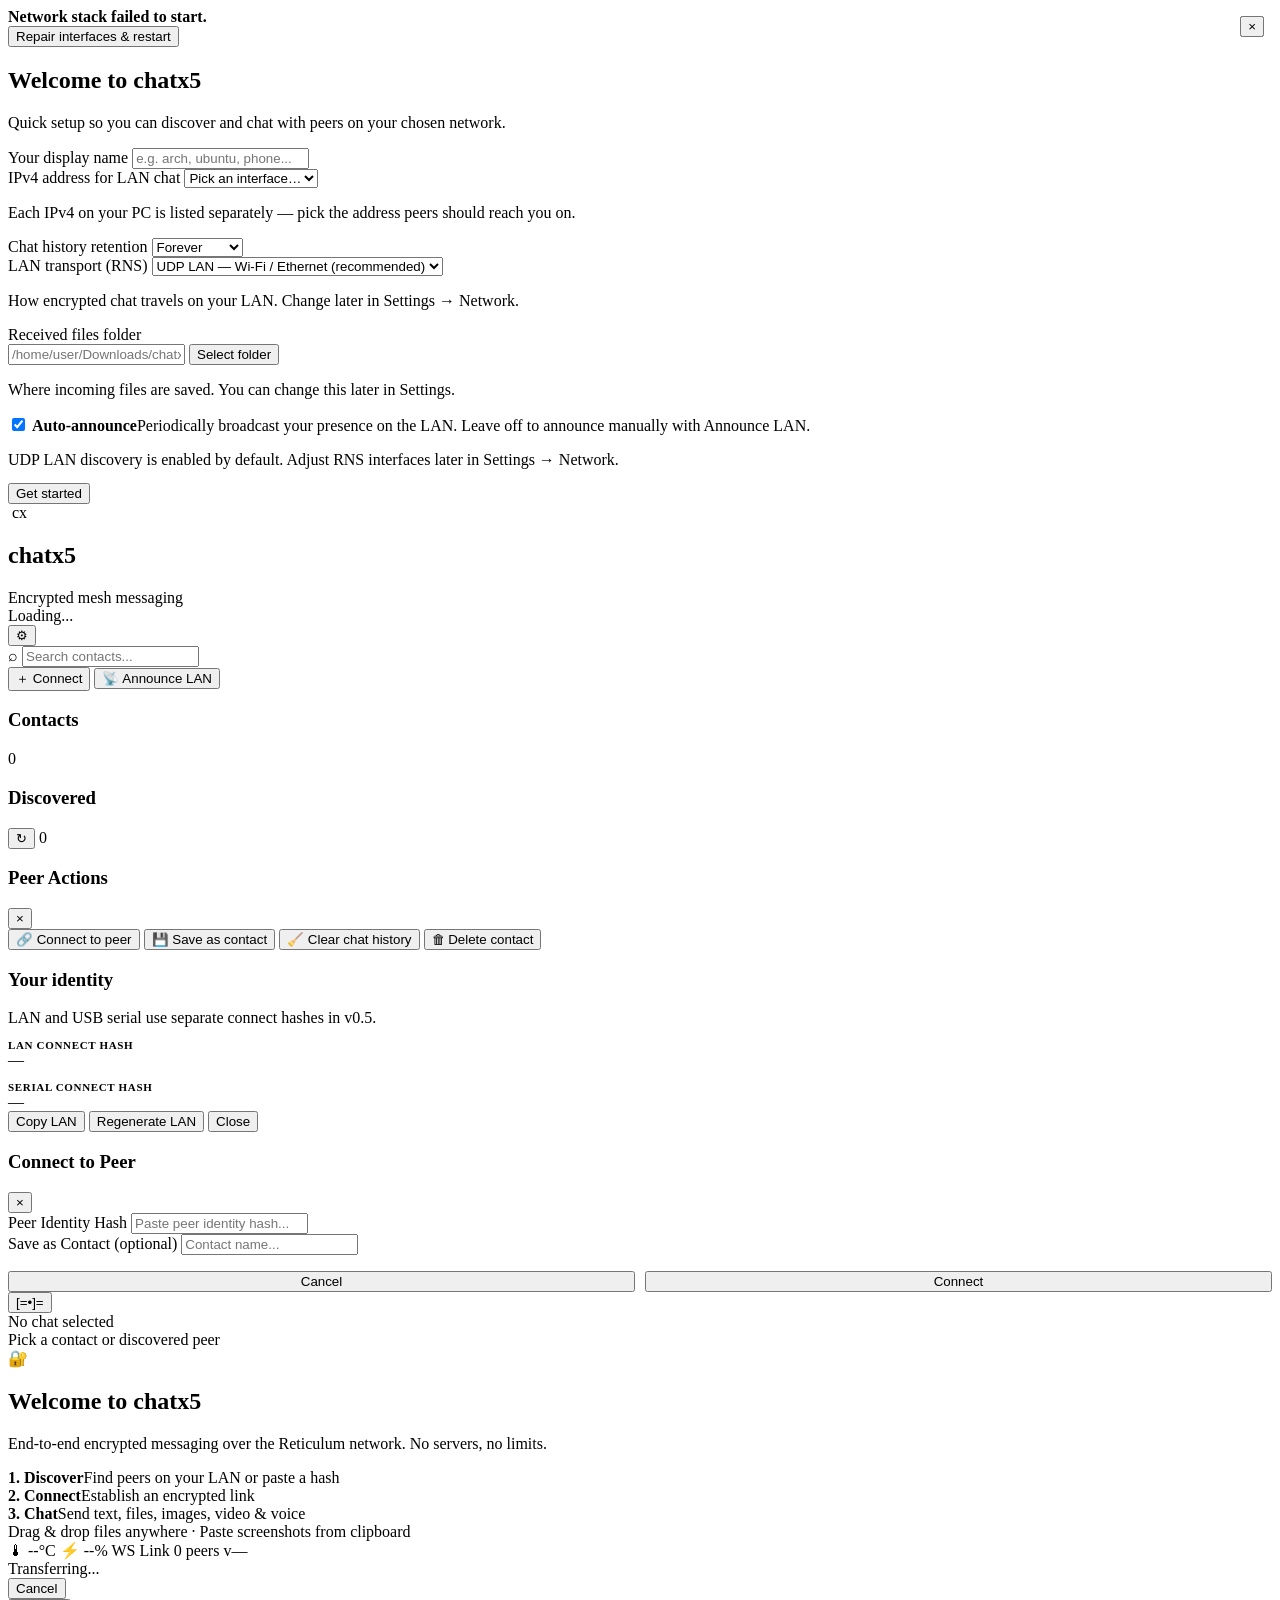
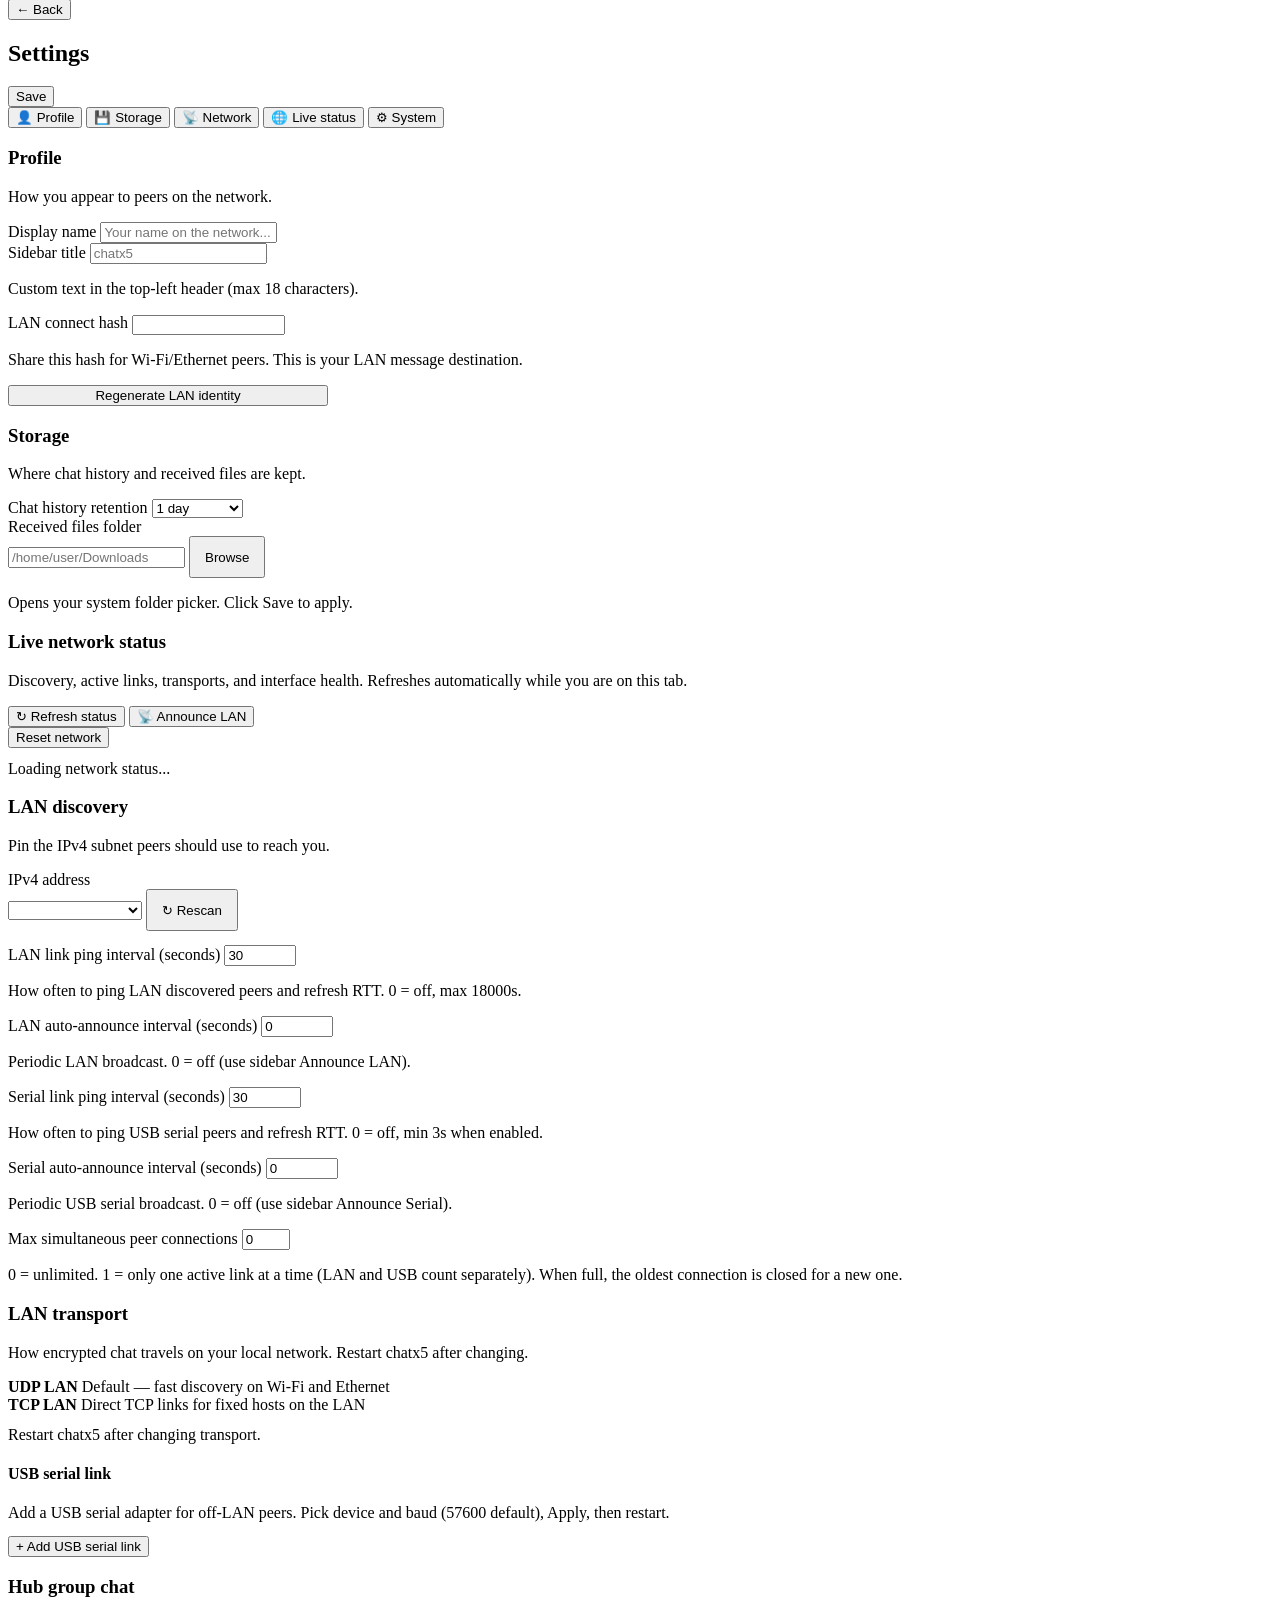
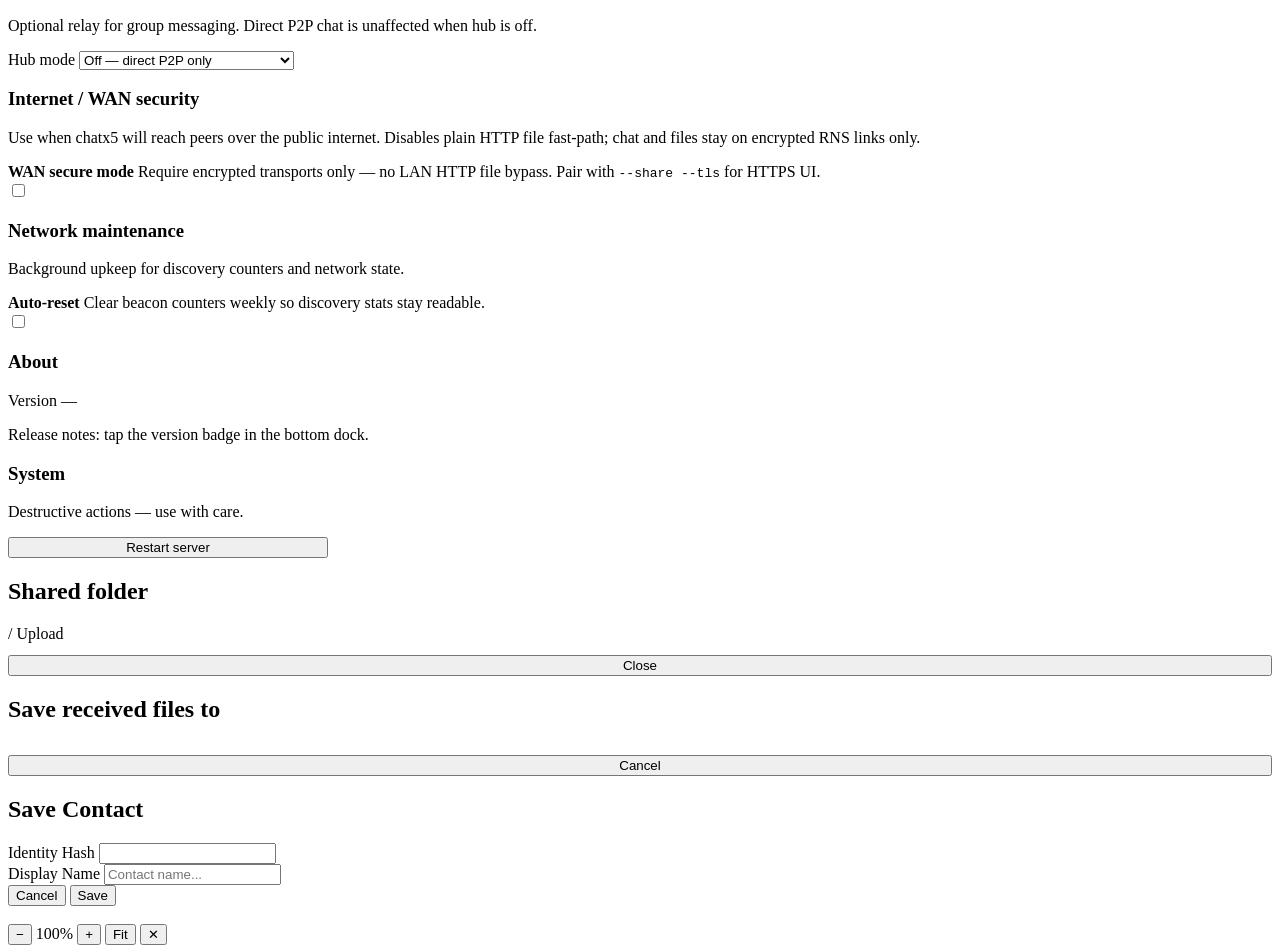
==== commit c813ad3d: "release: v0.6.16 — hub group files, serial quality, HTTPS, WAN mode - Fix hub group file/image/video" ====
--- a/android/app/src/main/python/chatx5/web/static/index.html
+++ b/android/app/src/main/python/chatx5/web/static/index.html
@@ -493,6 +493,19 @@
 
       <section id="settings-section-system" class="settings-pane">
         <div class="settings-block">
+          <h3>Internet / WAN security</h3>
+          <p class="block-lead">Use when chatx5 will reach peers over the public internet. Disables plain HTTP file fast-path; chat and files stay on encrypted RNS links only.</p>
+          <label class="settings-toggle-card">
+            <div class="toggle-text">
+              <strong>WAN secure mode</strong>
+              <span>Require encrypted transports only — no LAN HTTP file bypass. Pair with <code>--share --tls</code> for HTTPS UI.</span>
+            </div>
+            <div class="toggle-switch">
+              <input type="checkbox" id="settings-wan-secure-mode">
+            </div>
+          </label>
+        </div>
+        <div class="settings-block">
           <h3>Network maintenance</h3>
           <p class="block-lead">Background upkeep for discovery counters and network state.</p>
           <label class="settings-toggle-card">
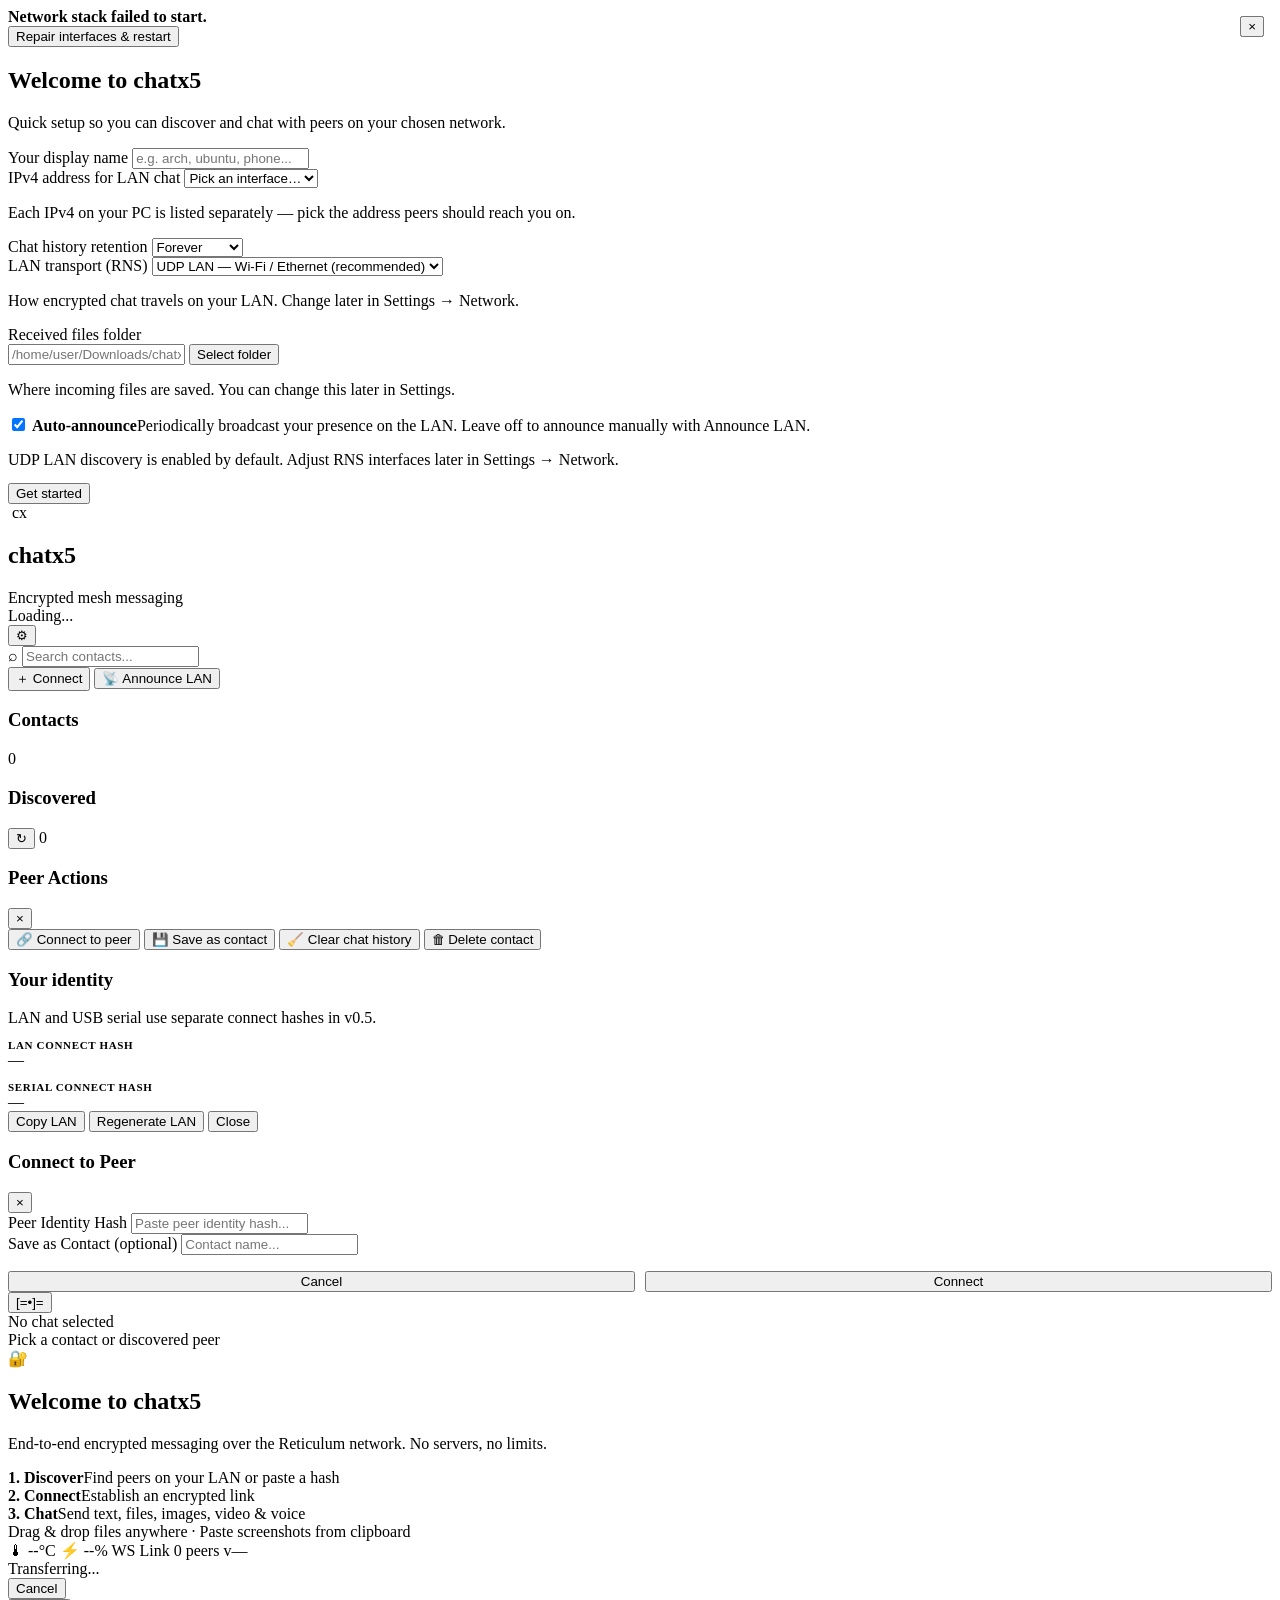
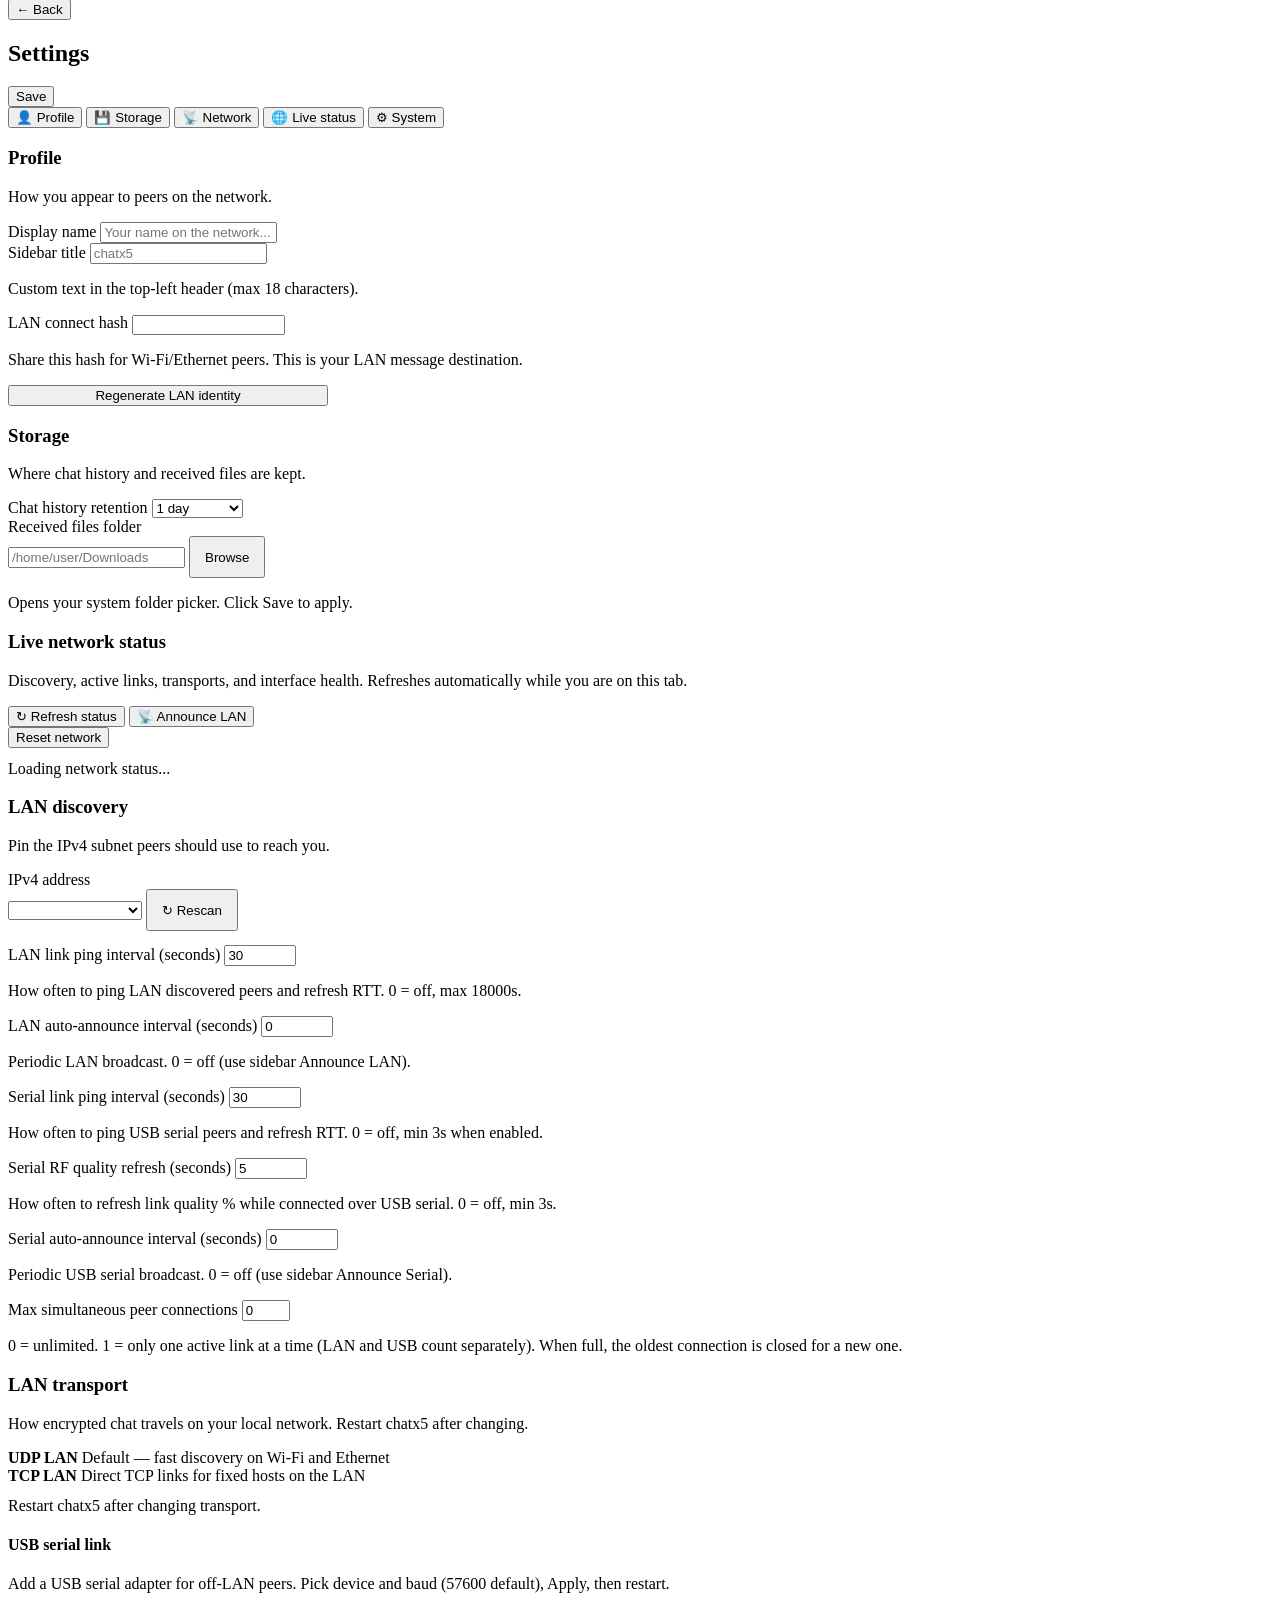
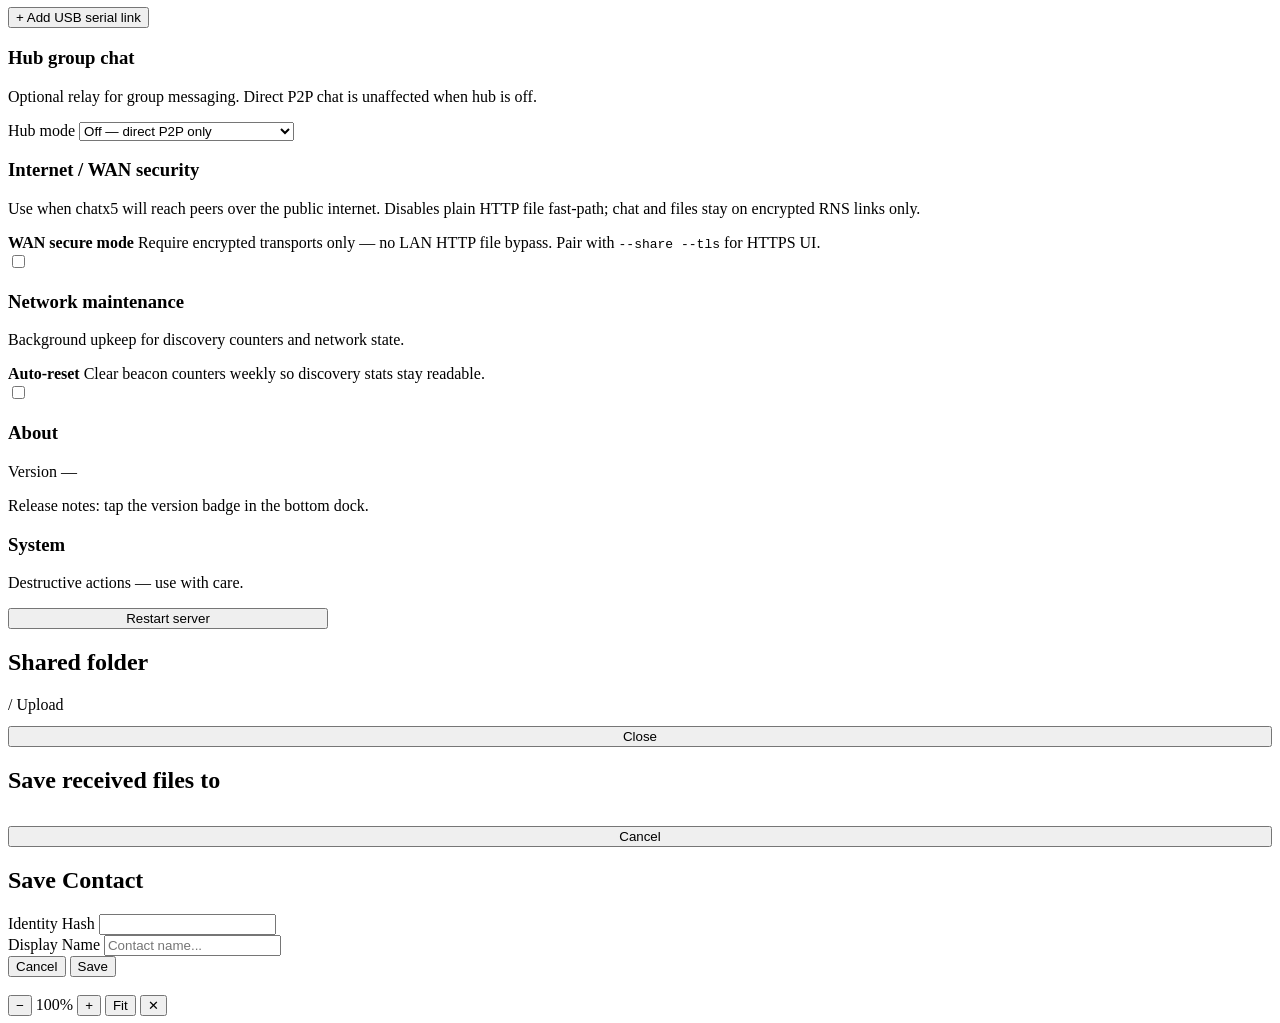
==== commit f15c4938: "release: v0.6.17 — HTTPS LAN transfers, WAN mode fix, serial RF refresh - Fix LAN HTTP fast-path for" ====
--- a/android/app/src/main/python/chatx5/web/static/index.html
+++ b/android/app/src/main/python/chatx5/web/static/index.html
@@ -421,6 +421,12 @@
             <p class="field-hint">How often to ping USB serial peers and refresh RTT. 0 = off, min 3s when enabled.</p>
           </div>
           <div class="settings-section">
+            <label for="settings-serial-quality-interval">Serial RF quality refresh (seconds)</label>
+            <input type="number" id="settings-serial-quality-interval" min="3" max="18000" step="1" value="5"
+              onchange="saveSerialQualityInterval()" onblur="saveSerialQualityInterval()">
+            <p class="field-hint">How often to refresh link quality % while connected over USB serial. 0 = off, min 3s.</p>
+          </div>
+          <div class="settings-section">
             <label for="settings-serial-announce-interval">Serial auto-announce interval (seconds)</label>
             <input type="number" id="settings-serial-announce-interval" min="0" max="18000" step="1" value="0"
               onchange="saveSerialAnnounceInterval()" onblur="saveSerialAnnounceInterval()">
@@ -501,7 +507,7 @@
               <span>Require encrypted transports only — no LAN HTTP file bypass. Pair with <code>--share --tls</code> for HTTPS UI.</span>
             </div>
             <div class="toggle-switch">
-              <input type="checkbox" id="settings-wan-secure-mode">
+              <input type="checkbox" id="settings-wan-secure-mode" onchange="saveSettings()">
             </div>
           </label>
         </div>
